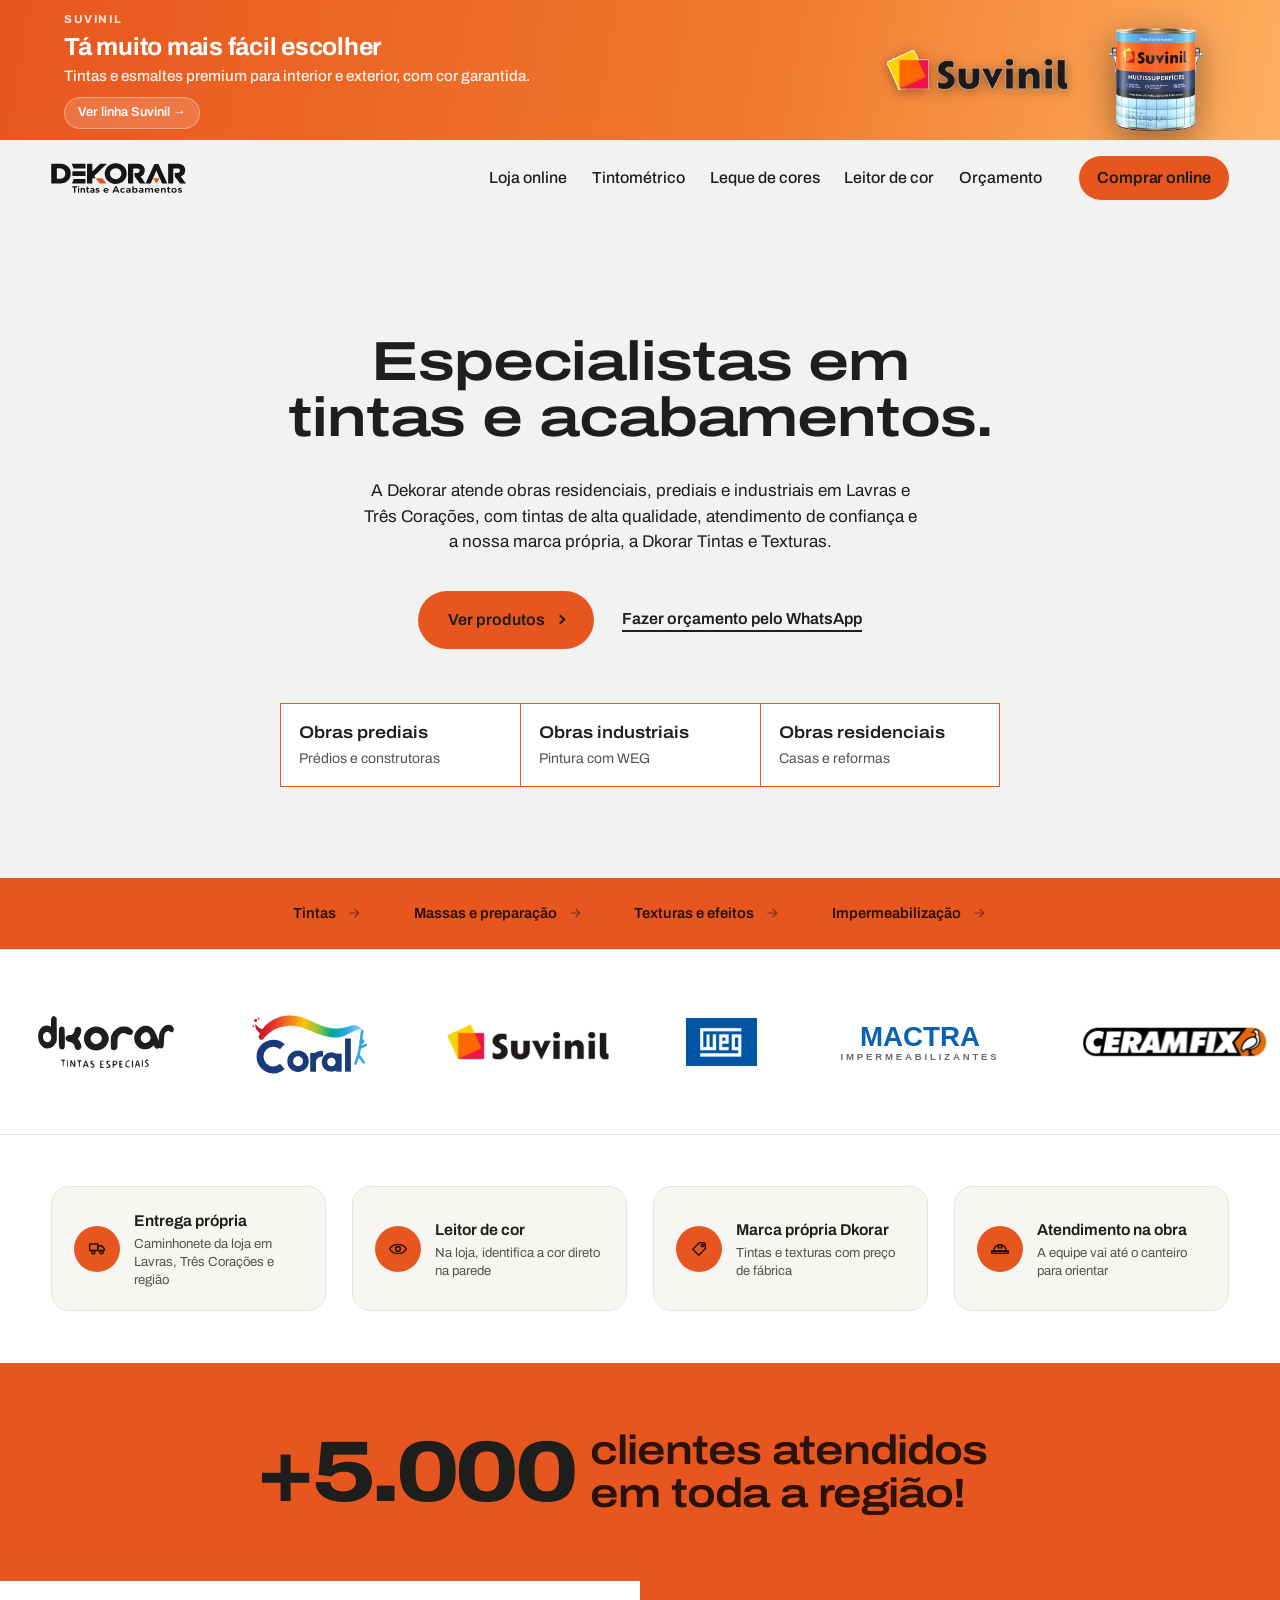
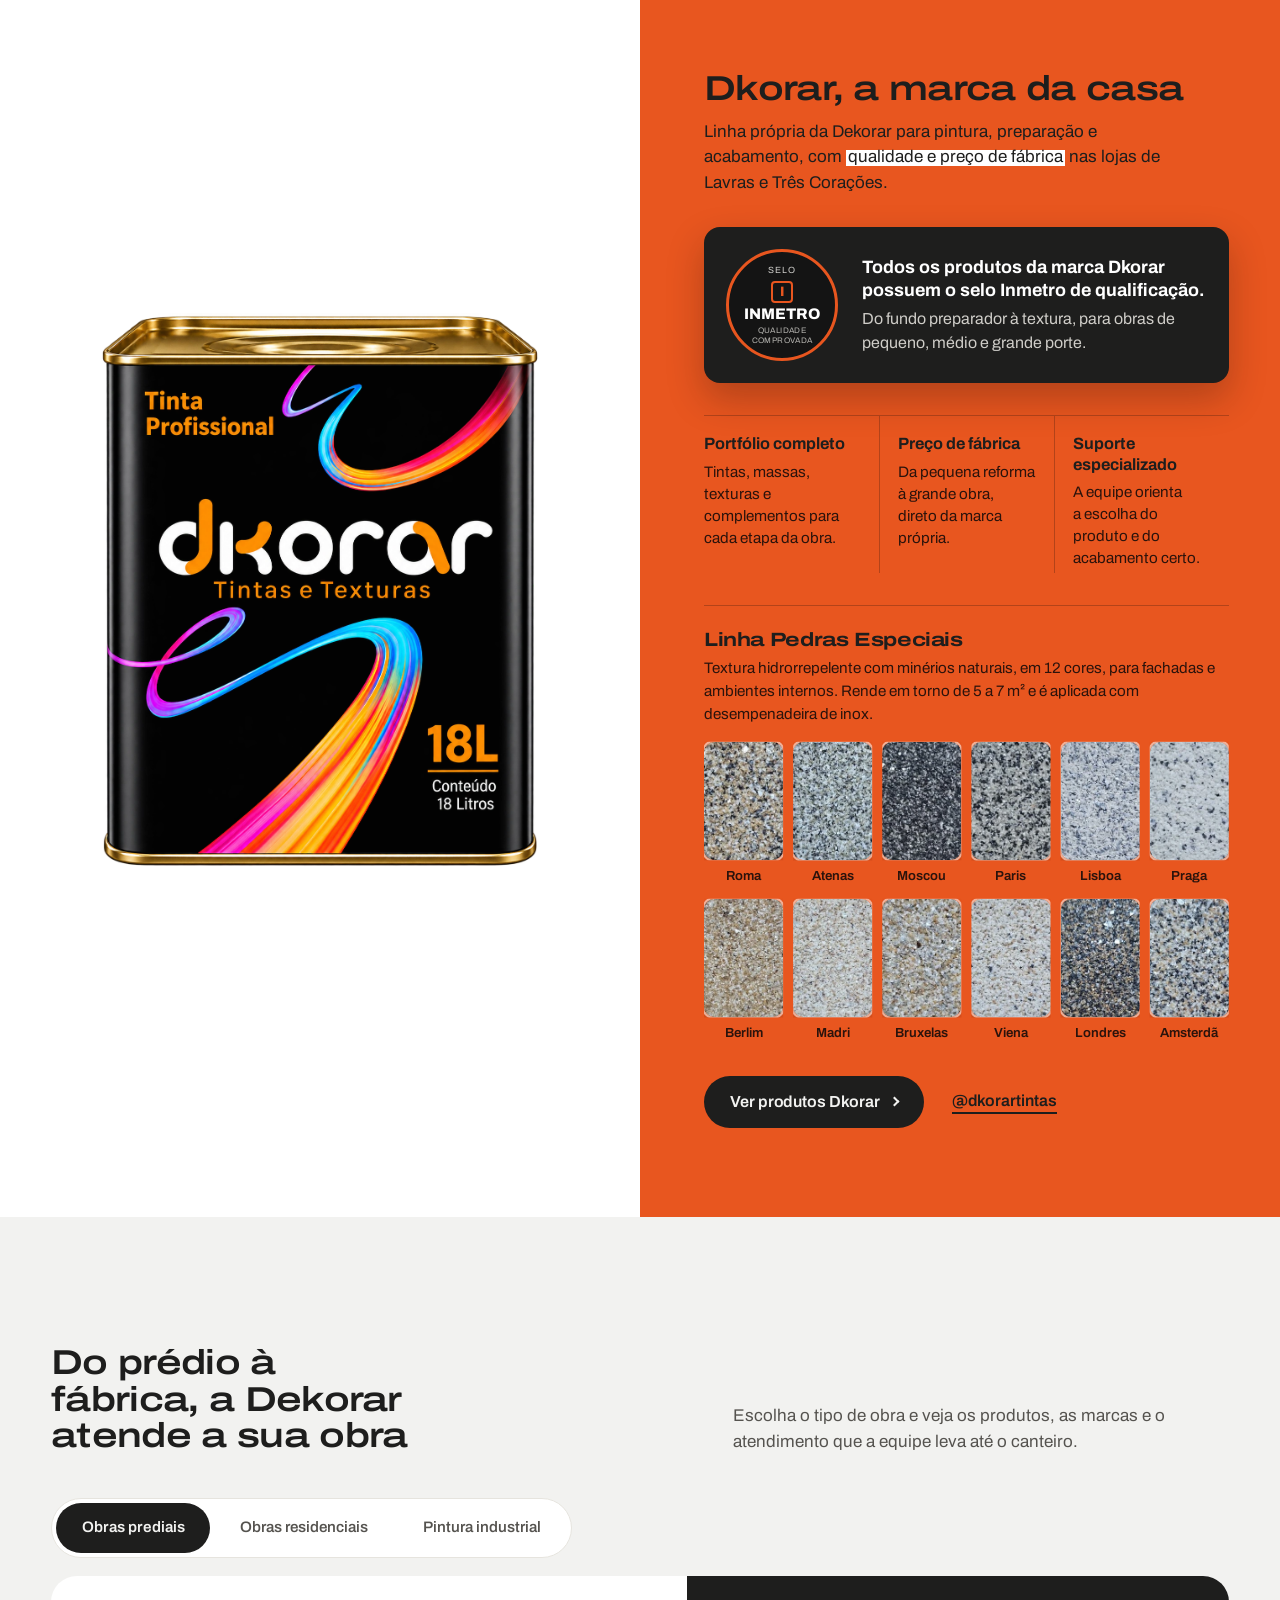
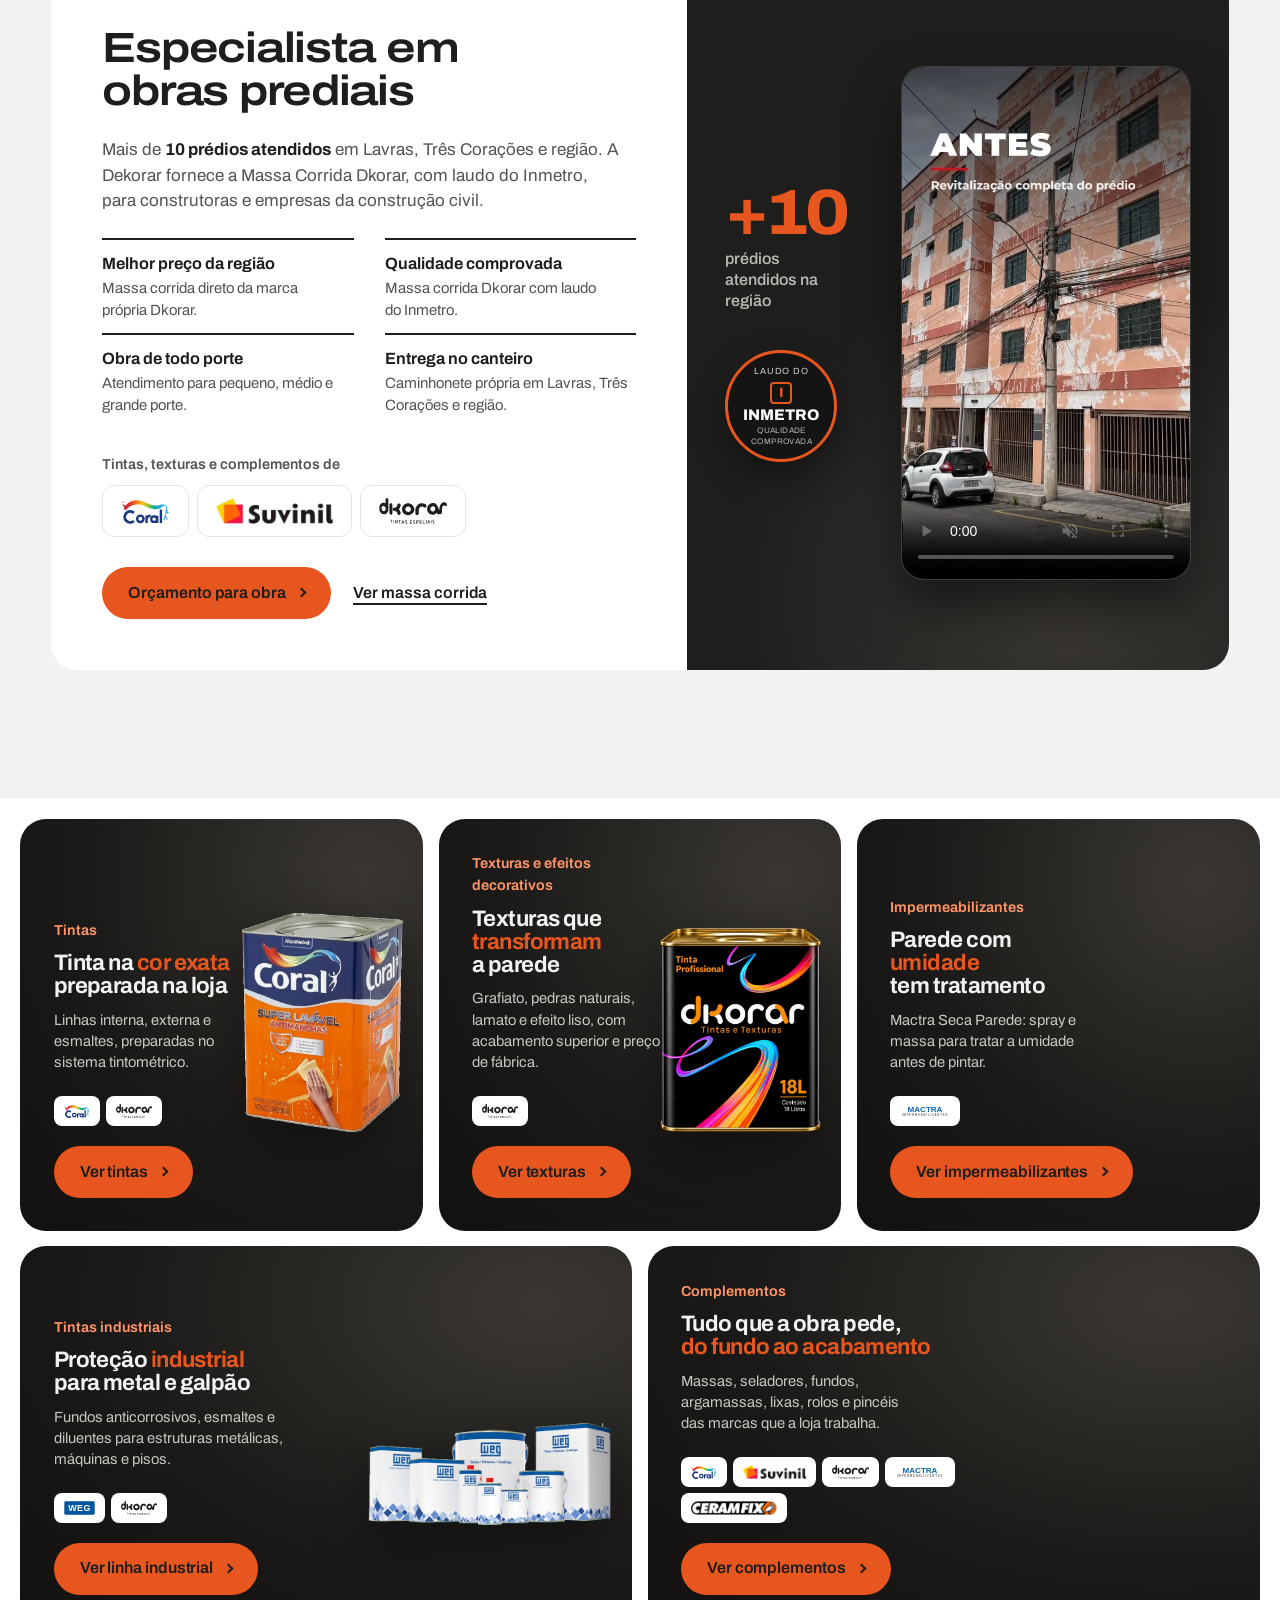
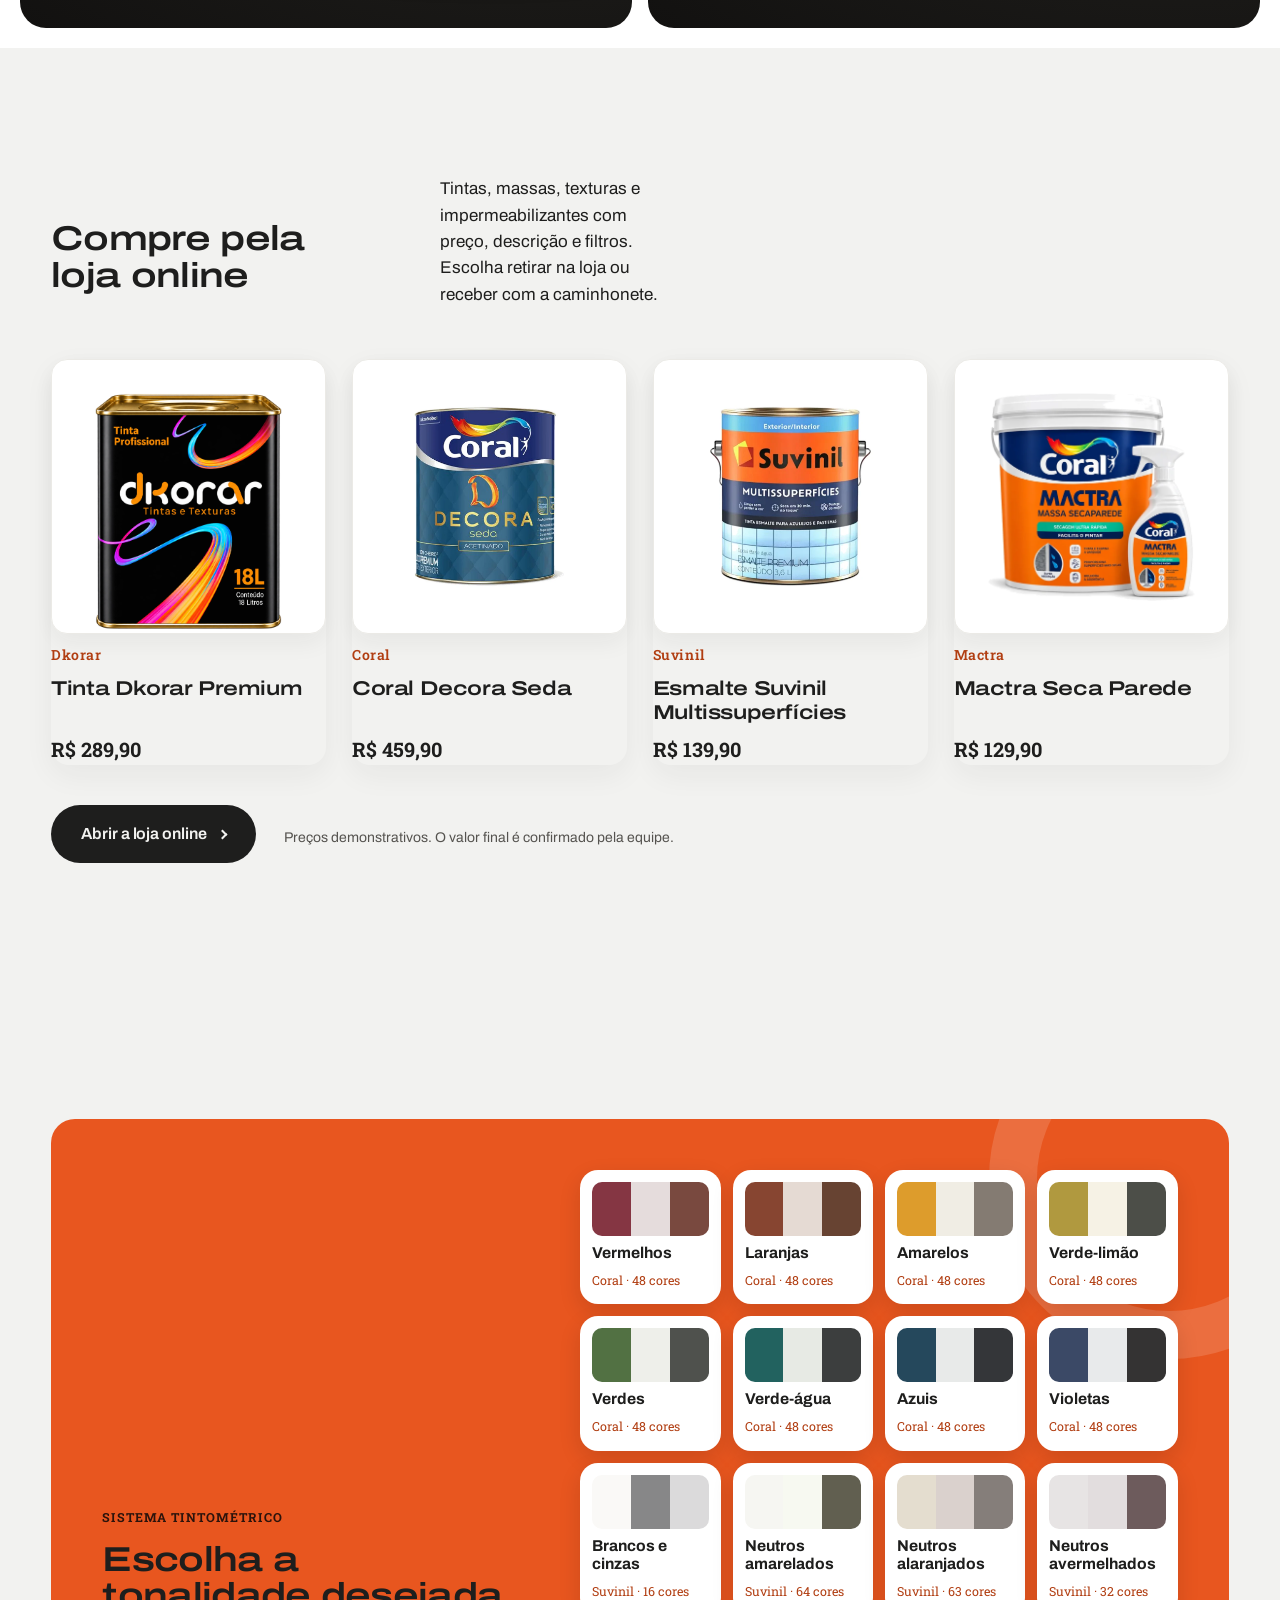
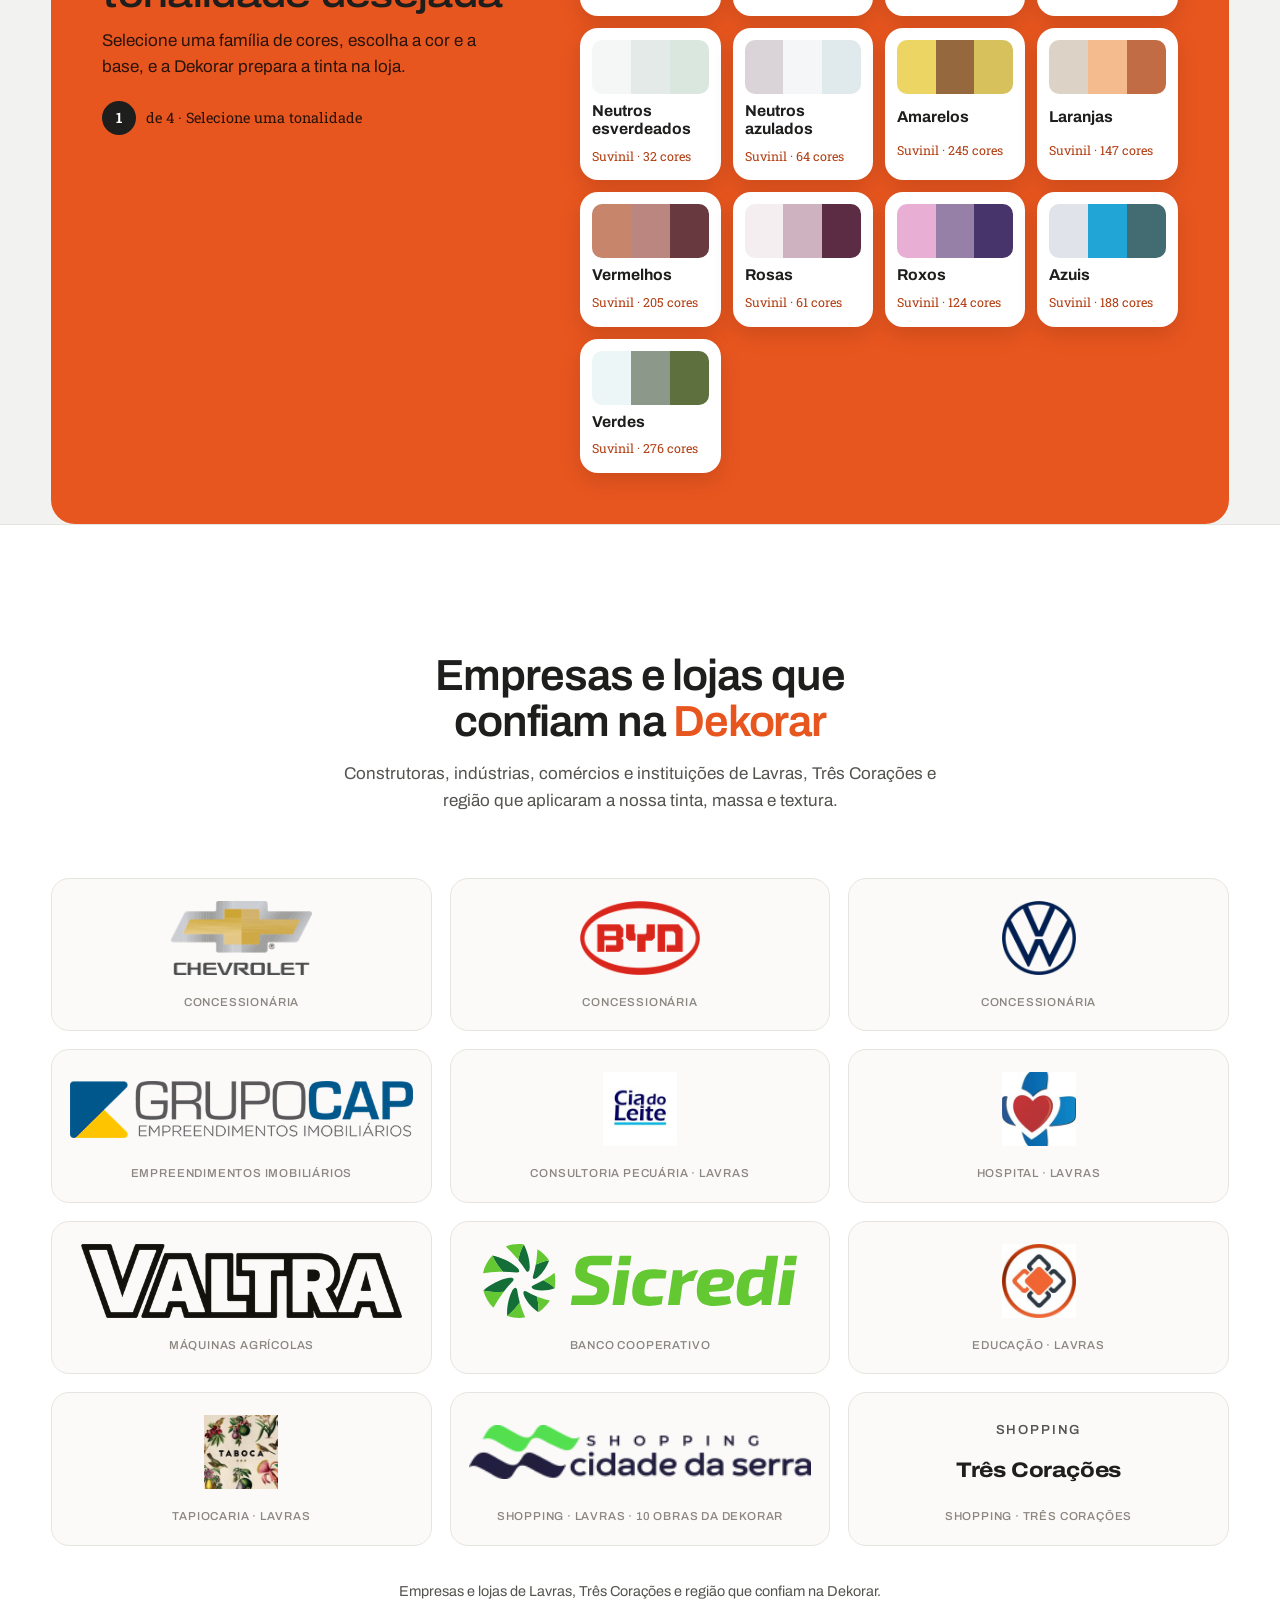
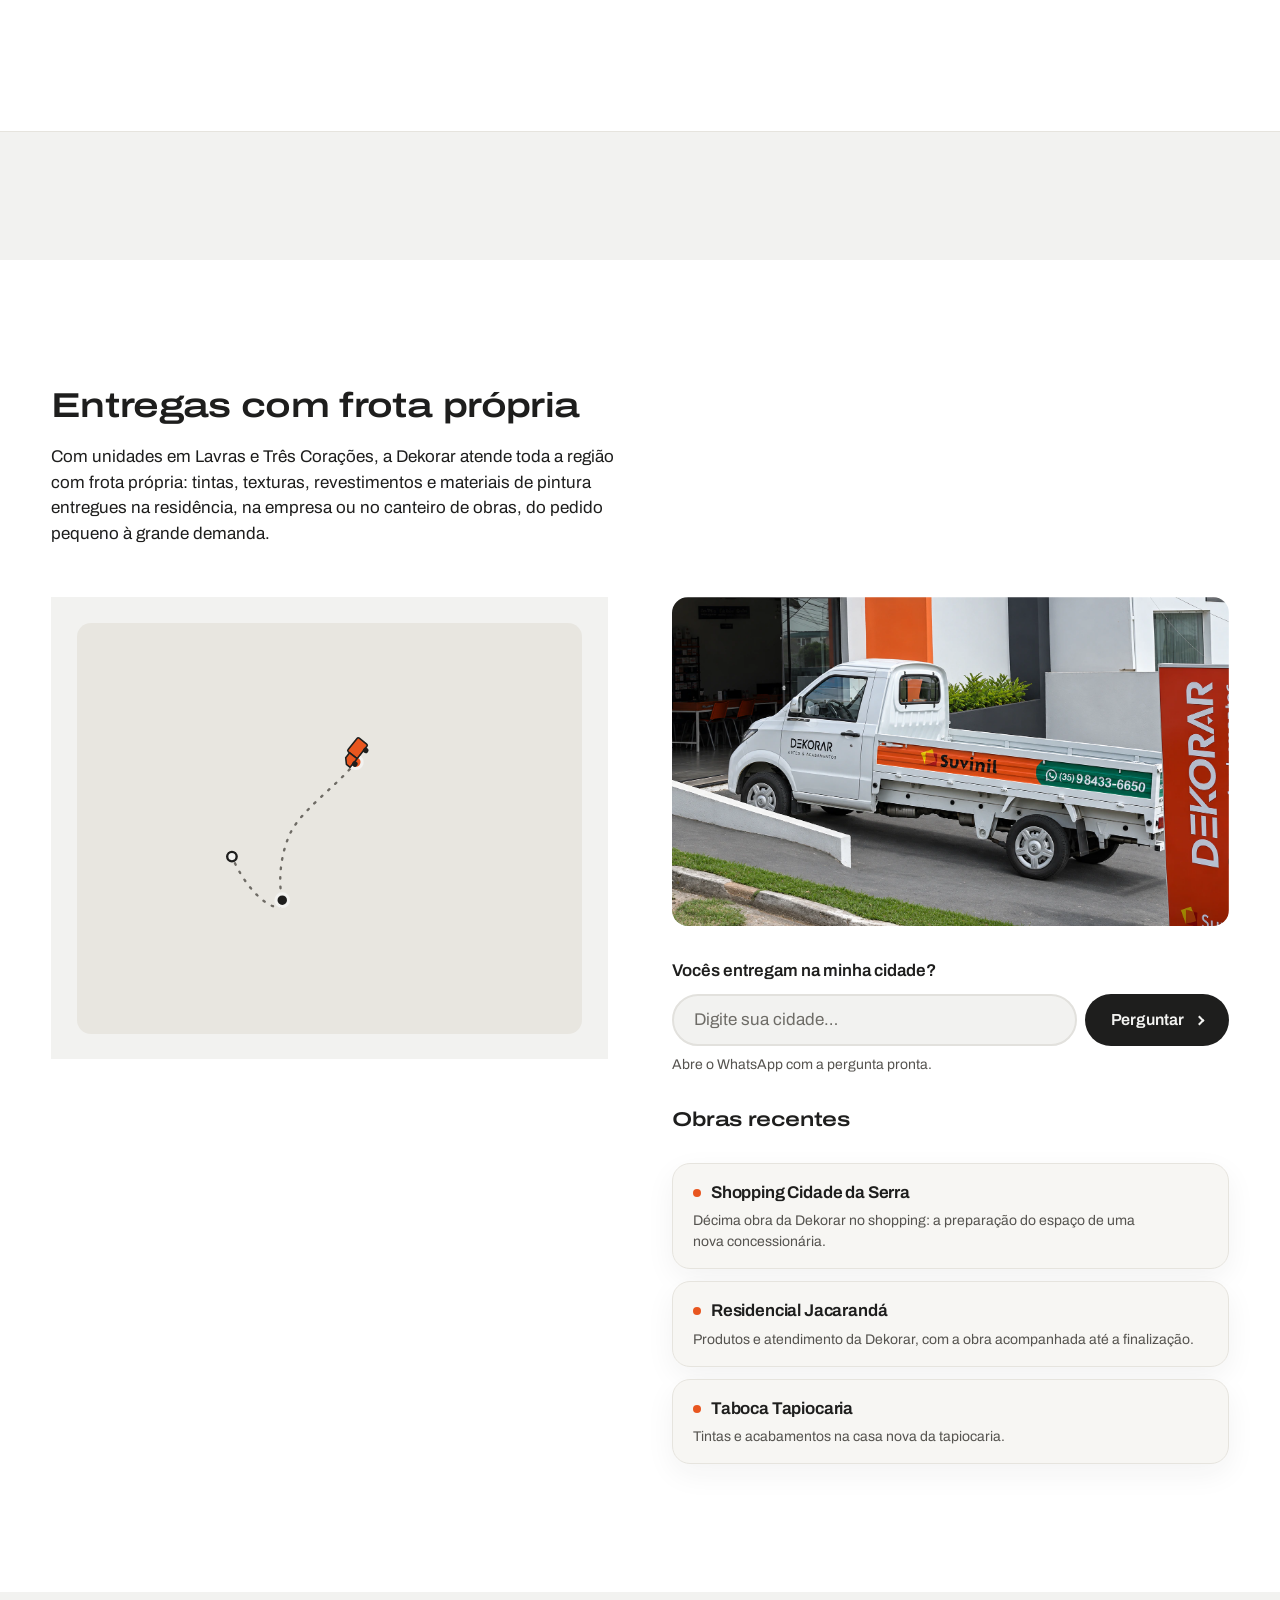
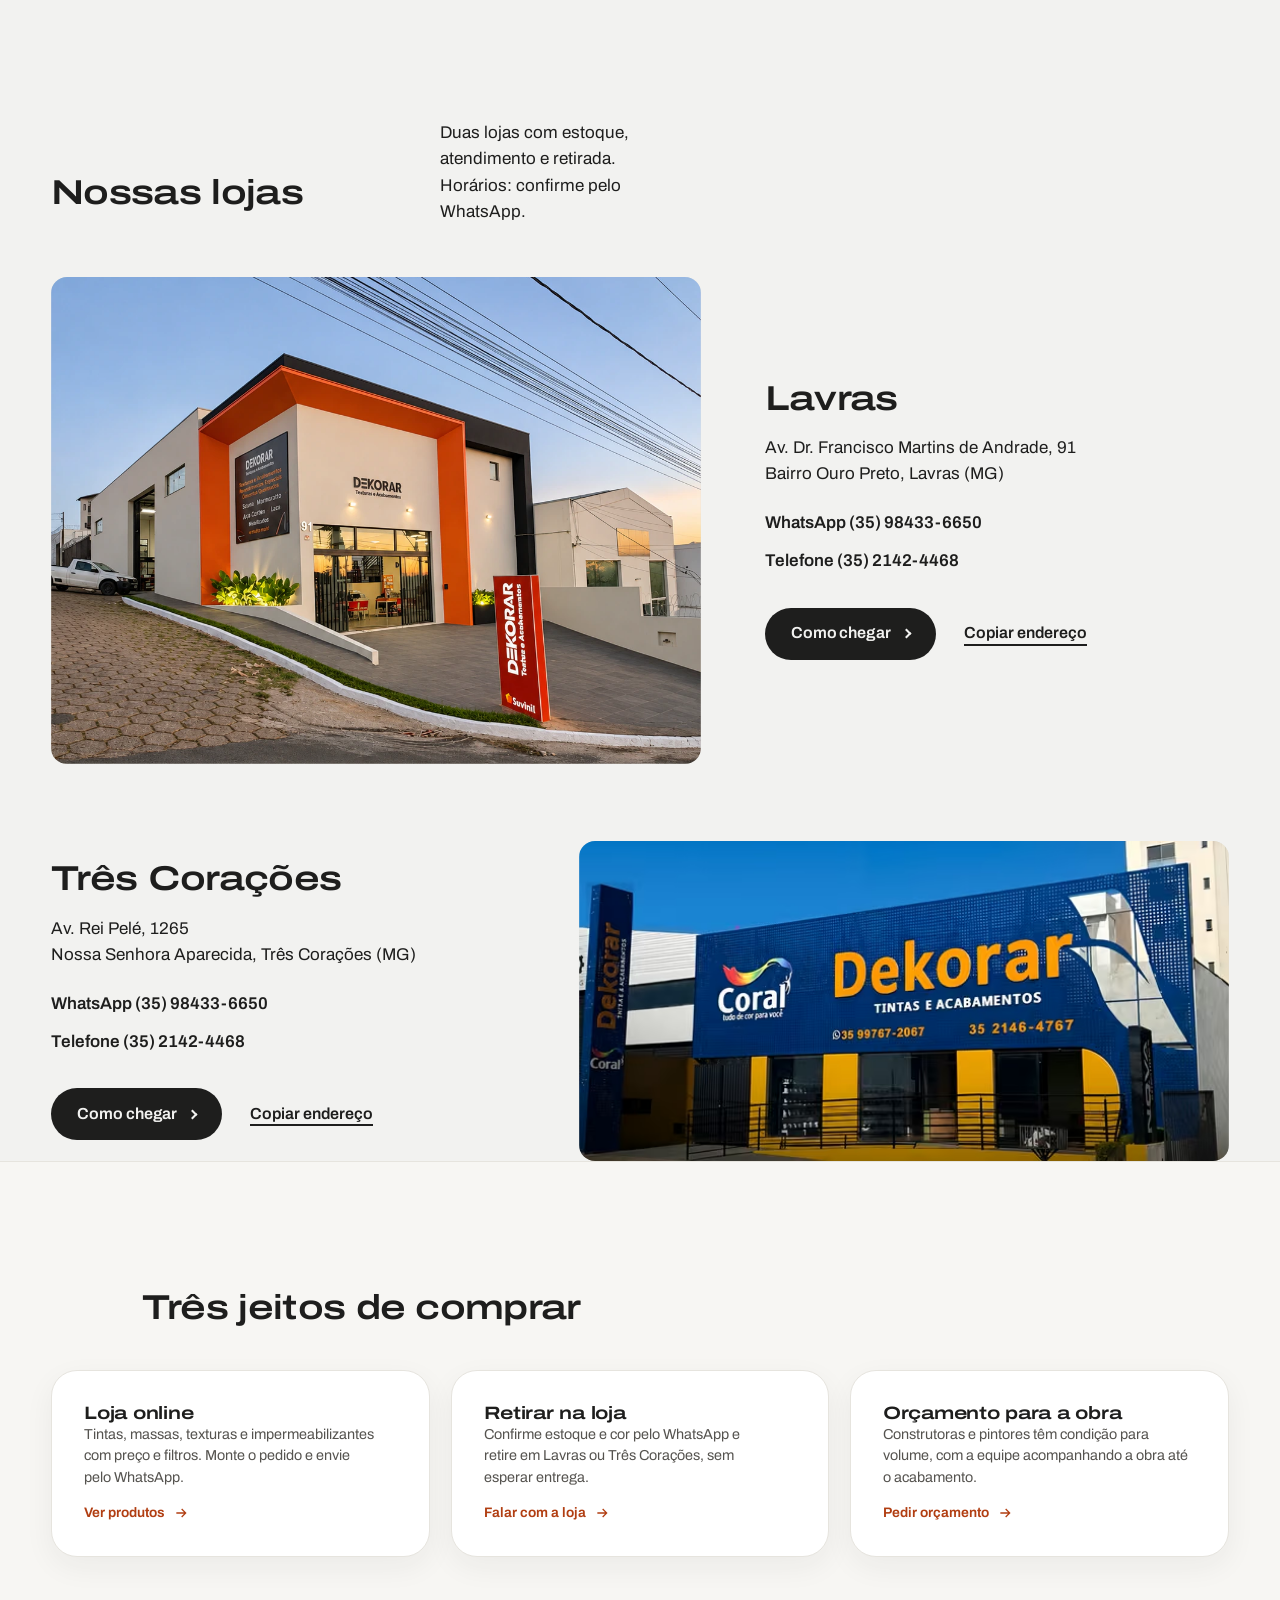
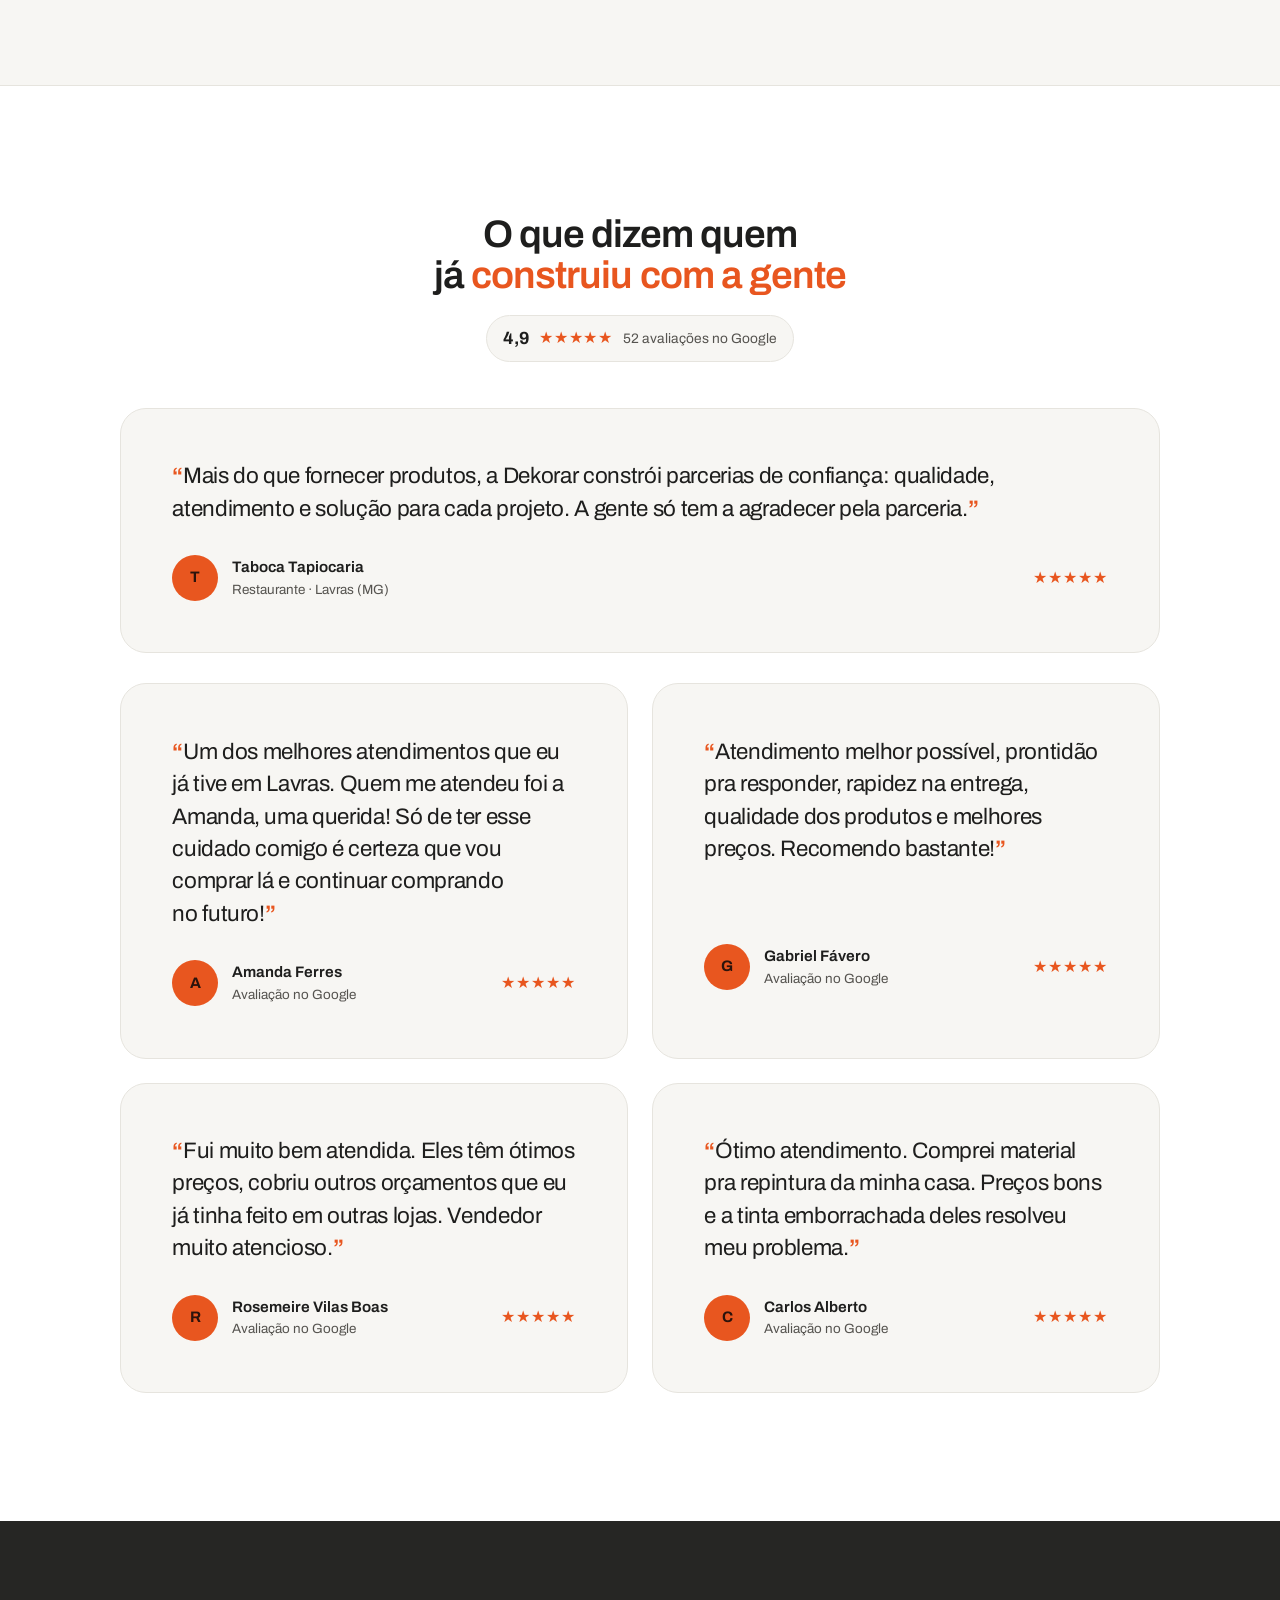
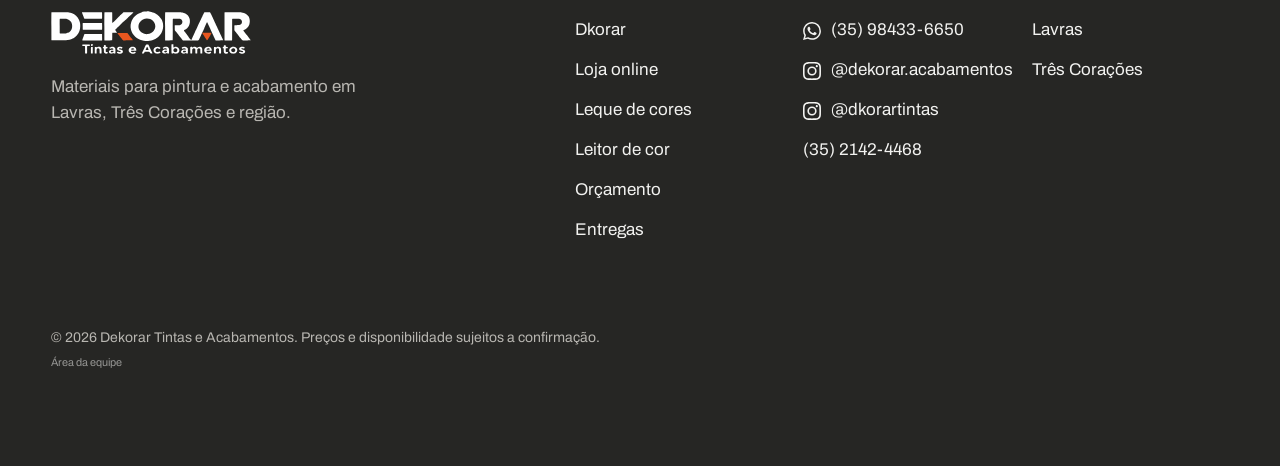
==== index.html @ 3575e0ef "Capa branca de novo e cards por categoria, com as marcas de cada uma A arte de fundo da capa sai, e " ====
<!doctype html>
<html lang="pt-BR" class="no-js">
<head>
  <meta charset="utf-8">
  <meta name="viewport" content="width=device-width, initial-scale=1, viewport-fit=cover">
  <meta name="theme-color" content="#f2f2f0">
  <title>Dekorar Tintas e Acabamentos | Lavras e Três Corações</title>
  <meta name="description" content="Tintas Coral, Suvinil, WEG, Mactra e a linha própria Dkorar em Lavras e Três Corações (MG). Obras prediais, residenciais e pintura industrial, com entrega na obra e orçamento pelo WhatsApp.">
  <link rel="canonical" href="https://duduwwl.github.io/dekorar-tintas-acabamentos/">
  <meta property="og:type" content="website">
  <meta property="og:locale" content="pt_BR">
  <meta property="og:title" content="Dekorar Tintas e Acabamentos">
  <meta property="og:description" content="Dê mais cores aos seus projetos. Lojas em Lavras e Três Corações, marca própria Dkorar e entrega na obra.">
  <meta property="og:image" content="https://duduwwl.github.io/dekorar-tintas-acabamentos/assets/img/fachada-entrega-md.jpg">
  <link rel="icon" href="assets/img/favicon.svg" type="image/svg+xml">
  <link rel="icon" href="assets/img/favicon-32.png" sizes="32x32" type="image/png">
  <link rel="apple-touch-icon" href="assets/img/apple-touch-icon.png">
  <link rel="preload" href="assets/fonts/archivo-latin-wdth-normal.woff2" as="font" type="font/woff2" crossorigin>
  <link rel="stylesheet" href="assets/home.css?v=20">
  <link rel="stylesheet" href="assets/referencia-2026.css?v=31">
  <link rel="stylesheet" href="assets/mobile.css?v=1" media="(max-width: 767px)">
  <script>(function(d){d.classList.replace("no-js","js");if(!matchMedia("(prefers-reduced-motion: reduce)").matches)d.classList.add("motion");setTimeout(function(){if(!window.Motion)d.classList.remove("motion")},3000)})(document.documentElement)</script>
  <script type="application/ld+json">
  {"@context":"https://schema.org","@type":"Organization","name":"Dekorar Tintas e Acabamentos","url":"https://duduwwl.github.io/dekorar-tintas-acabamentos/","logo":"https://duduwwl.github.io/dekorar-tintas-acabamentos/assets/img/icon-512.png","sameAs":["https://www.instagram.com/dekorar.acabamentos/","https://www.instagram.com/dkorartintas/"],"telephone":"+55 35 98433-6650",
   "department":[
    {"@type":"HardwareStore","name":"Dekorar Lavras","telephone":"+55 35 98433-6650","address":{"@type":"PostalAddress","streetAddress":"Av. Dr. Francisco Martins de Andrade, 91, Ouro Preto","addressLocality":"Lavras","addressRegion":"MG","addressCountry":"BR"}},
    {"@type":"HardwareStore","name":"Dekorar Três Corações","telephone":"+55 35 98433-6650","address":{"@type":"PostalAddress","streetAddress":"Av. Rei Pelé, 1265, Nossa Senhora Aparecida","addressLocality":"Três Corações","addressRegion":"MG","addressCountry":"BR"}}
   ]}
  </script>
</head>
<body>
  <a class="skip-link" href="#conteudo">Ir para o conteúdo</a>
  <div class="progress" aria-hidden="true"><span data-progress></span></div>

  <!-- Carrossel de marcas no topo -->
  <section class="ad-rail" aria-label="Marcas parceiras">
    <div class="ad-track">
      <a class="ad-slide ad-suvinil" href="produtos.html?busca=Suvinil">
        <div class="ad-copy"><span class="ad-eyebrow">Suvinil</span><p class="ad-kicker">Tá muito mais fácil escolher</p><p class="ad-sub">Tintas e esmaltes premium para interior e exterior, com cor garantida.</p><span class="ad-cta">Ver linha Suvinil →</span></div>
        <div class="ad-media"><img class="ad-logo" src="assets/img/ad-logo-suvinil.png" alt="Suvinil" loading="lazy" decoding="async"><img class="ad-pack" src="assets/img/ad-can-suvinil.png" alt="" aria-hidden="true" loading="lazy" decoding="async"></div>
      </a>
      <a class="ad-slide ad-coral" href="produtos.html?busca=Coral">
        <div class="ad-copy"><span class="ad-eyebrow">Coral</span><p class="ad-kicker">A cor que dura como no primeiro dia</p><p class="ad-sub">Super lavável, antimanchas e alto rendimento para paredes internas.</p><span class="ad-cta">Ver linha Coral →</span></div>
        <div class="ad-media"><img class="ad-logo" src="assets/img/brand-coral.svg" alt="Coral" loading="lazy" decoding="async"><img class="ad-pack" src="assets/img/ad-can-coral-premium.webp" alt="" aria-hidden="true" loading="lazy" decoding="async"></div>
      </a>
      <a class="ad-slide ad-dkorar" href="#dkorar">
        <div class="ad-copy"><span class="ad-eyebrow">Dkorar · marca da casa</span><p class="ad-kicker">A cor certa, preparada na loja</p><p class="ad-sub">Linha própria da Dekorar: qualidade pelo melhor preço, com leitor de cor.</p><span class="ad-cta">Conhecer a Dkorar →</span></div>
        <div class="ad-media"><img class="ad-logo" src="assets/img/brand-dkorar.svg" alt="Dkorar" loading="lazy" decoding="async"><img class="ad-pack" src="assets/img/dkorar-lata-cutout.webp" width="1157" height="1360" alt="" aria-hidden="true" loading="lazy" decoding="async"></div>
      </a>
      <a class="ad-slide ad-pedras" href="#dkorar-pedras">
        <div class="ad-copy"><span class="ad-eyebrow">Dkorar · Pedras Especiais</span><p class="ad-kicker">Pedras naturais em 12 cores</p><p class="ad-sub">Textura hidrorrepelente para fachadas e ambientes, com acabamento de pedra.</p><span class="ad-cta">Ver as 12 cores →</span></div>
        <div class="ad-media"><span class="ad-chips" aria-hidden="true"><img src="assets/img/pedras/sw-roma.webp" alt="" loading="lazy" decoding="async"><img src="assets/img/pedras/sw-moscou.webp" alt="" loading="lazy" decoding="async"><img src="assets/img/pedras/sw-praga.webp" alt="" loading="lazy" decoding="async"><img src="assets/img/pedras/sw-berlim.webp" alt="" loading="lazy" decoding="async"><img src="assets/img/pedras/sw-londres.webp" alt="" loading="lazy" decoding="async"><img src="assets/img/pedras/sw-madri.webp" alt="" loading="lazy" decoding="async"></span></div>
      </a>
      <a class="ad-slide ad-weg" href="#industrial">
        <div class="ad-copy"><span class="ad-eyebrow">WEG · pintura industrial</span><p class="ad-kicker">Proteção de alto desempenho para a indústria</p><p class="ad-sub">Tintas WEG para estruturas metálicas, máquinas, pisos e galpões.</p><span class="ad-cta">Ver pintura industrial →</span></div>
        <div class="ad-media"><img class="ad-logo ad-logo-box" src="assets/img/brand-weg.webp" width="400" height="272" alt="WEG" loading="lazy" decoding="async"><img class="ad-pack ad-pack-weg" src="assets/img/weg-linha-recorte.webp" width="614" height="272" alt="" aria-hidden="true" loading="lazy" decoding="async"></div>
      </a>
    </div>
  </section>

  <header class="site-header" data-header>
    <div class="bar">
      <a class="brand" href="#inicio" aria-label="Dekorar Tintas e Acabamentos, início">
        <img src="assets/img/logo-dekorar-dark.svg" width="576" height="126" alt="Dekorar Tintas e Acabamentos">
      </a>
      <nav class="nav" id="menu" aria-label="Navegação principal">
        <ul class="nav-list">
          <li><a href="produtos.html">Loja online</a></li>
          <li><a href="tintometrico.html">Tintométrico</a></li>
          <li><a href="leque-de-cores.html">Leque de cores</a></li>
          <li><a href="leitor-de-cor.html">Leitor de cor</a></li>
          <li><a href="orcamento.html">Orçamento</a></li>
        </ul>
        <div class="nav-extra">
          <a class="btn btn-orange" href="produtos.html">Comprar online</a>
          <a href="tel:+5535984336650">(35) 98433-6650</a>
          <a href="https://www.instagram.com/dekorar.acabamentos/" target="_blank" rel="noopener">Instagram da Dekorar</a>
        </div>
      </nav>
      <a class="btn btn-orange btn-sm header-cta" href="produtos.html">Comprar online</a>
      <button class="menu-toggle" type="button" aria-controls="menu" aria-expanded="false"><span>Menu</span></button>
    </div>
  </header>

  <main id="conteudo">

    <!-- Capa -->
    <section class="cover" id="inicio" aria-labelledby="cover-title">
      <div class="cover-page">
        <div class="cover-copy">
          <h1 id="cover-title" class="display" data-text-effect>Especialistas em tintas e acabamentos.</h1>
          <p class="lead" data-fade>A Dekorar atende obras residenciais, prediais e industriais em Lavras e Três Corações, com tintas de alta qualidade, atendimento de confiança e a nossa marca própria, a Dkorar Tintas e Texturas.</p>
          <div class="actions" data-fade>
            <a class="btn btn-orange btn-lg" href="produtos.html">Ver produtos</a>
            <a class="text-link" href="https://wa.me/5535984336650?text=Ol%C3%A1%2C%20vim%20pelo%20site%20da%20Dekorar%20e%20quero%20um%20or%C3%A7amento." target="_blank" rel="noopener">Fazer orçamento pelo WhatsApp</a>
          </div>
        </div>
        <ul class="cover-index" data-fade aria-label="Destaques">
          <li><a href="#obras"><strong>Obras prediais</strong><span>Prédios e construtoras</span></a></li>
          <li><a href="#industrial"><strong>Obras industriais</strong><span>Pintura com WEG</span></a></li>
          <li><a href="#residencial"><strong>Obras residenciais</strong><span>Casas e reformas</span></a></li>
        </ul>
      </div>
    </section>


    <!-- Faixa de categorias -->
    <nav class="cat-rail" aria-label="Categorias de produtos">
      <ul class="cat-rail-track"><li><a href="produtos.html?cat=Tintas"><span>Tintas</span><svg viewBox="0 0 24 24" aria-hidden="true"><path d="M5 12h13m-5-6 6 6-6 6"/></svg></a></li><li><a href="produtos.html?cat=Massas%20e%20prepara%C3%A7%C3%A3o"><span>Massas e preparação</span><svg viewBox="0 0 24 24" aria-hidden="true"><path d="M5 12h13m-5-6 6 6-6 6"/></svg></a></li><li><a href="produtos.html?cat=Texturas%20e%20efeitos"><span>Texturas e efeitos</span><svg viewBox="0 0 24 24" aria-hidden="true"><path d="M5 12h13m-5-6 6 6-6 6"/></svg></a></li><li><a href="produtos.html?cat=Impermeabiliza%C3%A7%C3%A3o"><span>Impermeabilização</span><svg viewBox="0 0 24 24" aria-hidden="true"><path d="M5 12h13m-5-6 6 6-6 6"/></svg></a></li></ul>
    </nav>

    <!-- Marcas em faixa contínua -->
    <section class="brands" aria-label="Marcas na loja">
      <div class="slider" data-slider>
        <ul class="slider-track logos" translate="no">
          <li><img src="assets/img/brand-dkorar.svg" alt="Dkorar" width="313" height="120" style="height:52px" loading="lazy" decoding="async"></li><li><img src="assets/img/brand-coral.svg" alt="Coral" width="410" height="220" style="height:64px" loading="lazy" decoding="async"></li><li><img src="assets/img/brand-suvinil.webp" alt="Suvinil" width="542" height="120" style="height:36px" loading="lazy" decoding="async"></li><li><img src="assets/img/brand-weg.webp" alt="WEG" width="400" height="272" style="height:48px" loading="lazy" decoding="async"></li><li><img src="assets/img/brand-mactra.svg" alt="Mactra impermeabilizantes" width="360" height="100" style="height:48px" loading="lazy" decoding="async"></li><li><img src="assets/img/brand-ceramfix.webp" alt="Ceramfix" width="737" height="120" style="height:30px" loading="lazy" decoding="async"></li>
        </ul>
      </div>
    </section>

    <!-- Selos de benefício -->
    <section class="selos" aria-label="Por que comprar na Dekorar">
      <ul class="selos-inner" data-stagger>
        <li class="selo">
          <span class="selo-ic" aria-hidden="true"><svg viewBox="0 0 24 24"><g transform="translate(1 -0.4)"><path d="M3 7h9v7H3z"/><path d="M12 9h4l3 3v2h-7z"/><circle cx="7" cy="16" r="1.8"/><circle cx="16" cy="16" r="1.8"/></g></svg></span>
          <div><strong>Entrega própria</strong><span>Caminhonete da loja em Lavras, Três Corações e região</span></div>
        </li>
        <li class="selo">
          <span class="selo-ic" aria-hidden="true"><svg viewBox="0 0 24 24"><path d="M3 12c2-4 5.5-5 9-5s7 1 9 5c-2 4-5.5 5-9 5s-7-1-9-5z"/><circle cx="12" cy="12" r="2.6"/></svg></span>
          <div><strong>Leitor de cor</strong><span>Na loja, identifica a cor direto na parede</span></div>
        </li>
        <li class="selo">
          <span class="selo-ic" aria-hidden="true"><svg viewBox="0 0 24 24"><g transform="translate(0.75 0.25)"><path d="M4.5 12l7-7h5a1.5 1.5 0 0 1 1.5 1.5v5l-7 7z"/><circle cx="15" cy="8" r="1.3"/></g></svg></span>
          <div><strong>Marca própria Dkorar</strong><span>Tintas e texturas com preço de fábrica</span></div>
        </li>
        <li class="selo">
          <span class="selo-ic" aria-hidden="true"><svg viewBox="0 0 24 24"><g transform="translate(0 0.3)"><path d="M5 14a7 7 0 0 1 14 0z"/><path d="M3 14h18v2.4H3z"/><path d="M10 7.5h4v2.8h-4z"/></g></svg></span>
          <div><strong>Atendimento na obra</strong><span>A equipe vai até o canteiro para orientar</span></div>
        </li>
      </ul>
    </section>

    <!-- Números da operação -->
    <section class="numeros" aria-labelledby="numeros-title">
      <div class="numeros-inner">
        <h2 id="numeros-title" class="numeros-line"><strong class="numeros-count" data-count-to="5000" data-count-prefix="+">+5.000</strong> <span>clientes atendidos em toda a região!</span></h2>
      </div>
    </section>

    <!-- Dkorar -->
    <section class="dkorar" id="dkorar" aria-labelledby="dkorar-title">
      <figure class="dkorar-plate">
        <img class="plate-img dkorar-product" src="assets/img/dkorar-lata-18l.webp" width="1157" height="1360" alt="Lata profissional de 18 litros da Dkorar Tintas e Texturas, preta com faixas coloridas" loading="lazy" decoding="async">
      </figure>
      <div class="dkorar-page">
        <div class="dk-heading" data-reveal>
          <h2 id="dkorar-title" class="h2">Dkorar, a marca da casa</h2>
          <p class="lead">Linha própria da Dekorar para pintura, preparação e acabamento, com <mark class="hl" data-highlight>qualidade e preço de fábrica</mark> nas lojas de Lavras e Três Corações.</p>
        </div>
        <div class="dk-inmetro" data-reveal>
          <span class="inmetro-seal" role="img" aria-label="Selo Inmetro: qualidade comprovada">
            <span class="seal-top">Selo</span><span class="seal-mark" aria-hidden="true">I</span><strong>INMETRO</strong><span class="seal-bot">Qualidade<br>comprovada</span>
          </span>
          <p><strong>Todos os produtos da marca Dkorar possuem o selo Inmetro de qualificação.</strong> Do fundo preparador à textura, para obras de pequeno, médio e grande porte.</p>
        </div>
        <dl class="dk-benefits" data-reveal>
          <div><dt>Portfólio completo</dt><dd>Tintas, massas, texturas e complementos para cada etapa da obra.</dd></div>
          <div><dt>Preço de fábrica</dt><dd>Da pequena reforma à grande obra, direto da marca própria.</dd></div>
          <div><dt>Suporte especializado</dt><dd>A equipe orienta a escolha do produto e do acabamento certo.</dd></div>
        </dl>
        <div class="dk-pedras" id="dkorar-pedras" data-reveal>
          <div class="dk-pedras-head">
            <h3>Linha Pedras Especiais</h3>
            <p>Textura hidrorrepelente com minérios naturais, em 12 cores, para fachadas e ambientes internos. Rende em torno de 5 a 7 m² e é aplicada com desempenadeira de inox.</p>
          </div>
          <ul class="dk-pedras-cores">
            <li><a href="produtos.html?busca=Pedras%20Especiais%20Roma"><img src="assets/img/pedras/sw-roma.webp" width="176" height="386" alt="" loading="lazy" decoding="async"><span>Roma</span></a></li>
            <li><a href="produtos.html?busca=Pedras%20Especiais%20Atenas"><img src="assets/img/pedras/sw-atenas.webp" width="176" height="386" alt="" loading="lazy" decoding="async"><span>Atenas</span></a></li>
            <li><a href="produtos.html?busca=Pedras%20Especiais%20Moscou"><img src="assets/img/pedras/sw-moscou.webp" width="176" height="386" alt="" loading="lazy" decoding="async"><span>Moscou</span></a></li>
            <li><a href="produtos.html?busca=Pedras%20Especiais%20Paris"><img src="assets/img/pedras/sw-paris.webp" width="176" height="386" alt="" loading="lazy" decoding="async"><span>Paris</span></a></li>
            <li><a href="produtos.html?busca=Pedras%20Especiais%20Lisboa"><img src="assets/img/pedras/sw-lisboa.webp" width="176" height="386" alt="" loading="lazy" decoding="async"><span>Lisboa</span></a></li>
            <li><a href="produtos.html?busca=Pedras%20Especiais%20Praga"><img src="assets/img/pedras/sw-praga.webp" width="176" height="386" alt="" loading="lazy" decoding="async"><span>Praga</span></a></li>
            <li><a href="produtos.html?busca=Pedras%20Especiais%20Berlim"><img src="assets/img/pedras/sw-berlim.webp" width="176" height="386" alt="" loading="lazy" decoding="async"><span>Berlim</span></a></li>
            <li><a href="produtos.html?busca=Pedras%20Especiais%20Madri"><img src="assets/img/pedras/sw-madri.webp" width="176" height="386" alt="" loading="lazy" decoding="async"><span>Madri</span></a></li>
            <li><a href="produtos.html?busca=Pedras%20Especiais%20Bruxelas"><img src="assets/img/pedras/sw-bruxelas.webp" width="176" height="386" alt="" loading="lazy" decoding="async"><span>Bruxelas</span></a></li>
            <li><a href="produtos.html?busca=Pedras%20Especiais%20Viena"><img src="assets/img/pedras/sw-viena.webp" width="176" height="386" alt="" loading="lazy" decoding="async"><span>Viena</span></a></li>
            <li><a href="produtos.html?busca=Pedras%20Especiais%20Londres"><img src="assets/img/pedras/sw-londres.webp" width="176" height="386" alt="" loading="lazy" decoding="async"><span>Londres</span></a></li>
            <li><a href="produtos.html?busca=Pedras%20Especiais%20Amsterd%C3%A3"><img src="assets/img/pedras/sw-amsterda.webp" width="176" height="386" alt="" loading="lazy" decoding="async"><span>Amsterdã</span></a></li>
          </ul>
        </div>
        <div class="actions" data-reveal>
          <a class="btn btn-ink" href="produtos.html?busca=Dkorar">Ver produtos Dkorar</a>
          <a class="text-link" href="https://www.instagram.com/dkorartintas/" target="_blank" rel="noopener">@dkorartintas</a>
        </div>
      </div>
    </section>

    <!-- Especialidades: obras prediais, residenciais e pintura industrial (abas) -->
    <section class="servicos" id="especialidades" aria-labelledby="servicos-title">
      <div class="servicos-inner">
        <header class="servicos-head" data-reveal>
          <h2 id="servicos-title" class="h2">Do prédio à fábrica, a Dekorar atende a sua obra</h2>
          <p class="lead">Escolha o tipo de obra e veja os produtos, as marcas e o atendimento que a equipe leva até o canteiro.</p>
        </header>

        <div class="tabs servicos-tabs" role="tablist" aria-label="Tipo de obra" data-tabs data-servicos>
          <span class="tabs-bg" aria-hidden="true"></span>
          <button type="button" role="tab" id="tab-obras" aria-controls="obras" aria-selected="true">Obras prediais</button>
          <button type="button" role="tab" id="tab-residencial" aria-controls="residencial" aria-selected="false" tabindex="-1">Obras residenciais</button>
          <button type="button" role="tab" id="tab-industrial" aria-controls="industrial" aria-selected="false" tabindex="-1">Pintura industrial</button>
        </div>

        <!-- Obras prediais -->
        <article class="servico servico-predial" id="obras" role="tabpanel" aria-labelledby="tab-obras" tabindex="-1">
          <div class="servico-copy">
            <h3 class="servico-title">Especialista em obras prediais</h3>
            <p class="servico-lead">Mais de <strong>10 prédios atendidos</strong> em Lavras, Três Corações e região. A Dekorar fornece a Massa Corrida Dkorar, com laudo do Inmetro, para construtoras e empresas da construção civil.</p>
            <dl class="servico-feats">
              <div><dt>Melhor preço da região</dt><dd>Massa corrida direto da marca própria Dkorar.</dd></div>
              <div><dt>Qualidade comprovada</dt><dd>Massa corrida Dkorar com laudo do Inmetro.</dd></div>
              <div><dt>Obra de todo porte</dt><dd>Atendimento para pequeno, médio e grande porte.</dd></div>
              <div><dt>Entrega no canteiro</dt><dd>Caminhonete própria em Lavras, Três Corações e região.</dd></div>
            </dl>
            <div class="servico-marcas">
              <p>Tintas, texturas e complementos de</p>
              <ul>
                <li><img src="assets/img/brand-coral.svg" width="410" height="220" alt="Coral" loading="lazy" decoding="async"></li>
                <li><img src="assets/img/brand-suvinil.webp" width="542" height="120" alt="Suvinil" loading="lazy" decoding="async"></li>
                <li><img src="assets/img/brand-dkorar.svg" width="313" height="120" alt="Dkorar" loading="lazy" decoding="async"></li>
              </ul>
            </div>
            <div class="actions">
              <a class="btn btn-orange" href="https://wa.me/5535984336650?text=Ol%C3%A1%2C%20sou%20de%20uma%20construtora%20e%20quero%20or%C3%A7amento%20de%20massa%20corrida%20Dkorar%20para%20obra." target="_blank" rel="noopener">Orçamento para obra</a>
              <a class="text-link" href="produtos.html?busca=Massa">Ver massa corrida</a>
            </div>
          </div>
          <div class="servico-stage stage-video">
            <div class="stage-side" aria-hidden="true">
              <p class="stage-stat"><strong>+10</strong><span>prédios atendidos na região</span></p>
              <span class="inmetro-seal stage-seal"><span class="seal-top">Laudo do</span><span class="seal-mark">I</span><strong>INMETRO</strong><span class="seal-bot">Qualidade<br>comprovada</span></span>
            </div>
            <figure class="stage-clip">
              <video src="assets/video/antes-depois-predio.mp4" poster="assets/video/antes-depois-predio-poster.webp" width="720" height="1280" muted loop playsinline preload="none" aria-label="Antes e depois da revitalização da fachada de um prédio residencial pintado pela Dekorar" data-autoplay></video>
              <figcaption>Antes e depois: revitalização completa da fachada</figcaption>
            </figure>
          </div>
        </article>

        <!-- Obras residenciais -->
        <article class="servico servico-res" id="residencial" role="tabpanel" aria-labelledby="tab-residencial" tabindex="-1">
          <div class="servico-copy">
            <h3 class="servico-title">Especialista em obras residenciais</h3>
            <p class="servico-lead">Da reforma de um cômodo à casa nova: a Dekorar ajuda a escolher a cor, calcula a quantidade e entrega tudo na porta, com a equipe acompanhando até o acabamento.</p>
            <dl class="servico-feats">
              <div><dt>Cor certa na primeira demão</dt><dd>Leitor de cor e sistema tintométrico para acertar o tom.</dd></div>
              <div><dt>Interno, externo e fachada</dt><dd>Tintas laváveis, texturas, massas, seladores e impermeabilizantes.</dd></div>
              <div><dt>Orientação na obra</dt><dd>A equipe vai até a casa para indicar o produto de cada etapa.</dd></div>
              <div><dt>Leque completo</dt><dd>Mais de 1.900 cores Coral e Suvinil para escolher pelo site.</dd></div>
            </dl>
            <div class="servico-marcas">
              <p>Tintas, texturas e complementos de</p>
              <ul>
                <li><img src="assets/img/brand-coral.svg" width="410" height="220" alt="Coral" loading="lazy" decoding="async"></li>
                <li><img src="assets/img/brand-suvinil.webp" width="542" height="120" alt="Suvinil" loading="lazy" decoding="async"></li>
                <li><img src="assets/img/brand-dkorar.svg" width="313" height="120" alt="Dkorar" loading="lazy" decoding="async"></li>
              </ul>
            </div>
            <div class="actions">
              <a class="btn btn-orange" href="orcamento.html">Pedir orçamento</a>
              <a class="text-link" href="leque-de-cores.html">Escolher a cor no leque</a>
            </div>
          </div>
          <div class="servico-stage stage-video">
            <div class="stage-side" aria-hidden="true">
              <p class="stage-stat"><strong>+5.000</strong><span>clientes atendidos na região</span></p>
            </div>
            <figure class="stage-clip">
              <video src="assets/video/antes-depois-casa.mp4" poster="assets/video/antes-depois-casa-poster.webp" width="720" height="1280" muted loop playsinline preload="none" aria-label="Antes e depois de uma obra residencial atendida pela Dekorar" data-autoplay></video>
              <figcaption>Antes e depois: transformação de uma obra residencial</figcaption>
            </figure>
          </div>
        </article>

        <!-- Pintura industrial -->
        <article class="servico servico-ind" id="industrial" role="tabpanel" aria-labelledby="tab-industrial" tabindex="-1">
          <div class="servico-copy">
            <h3 class="servico-title">Especialista em pintura industrial</h3>
            <p class="servico-lead">Para indústrias, galpões e estruturas metálicas, a Dekorar trabalha com a linha industrial <strong>WEG</strong>: proteção anticorrosiva, acabamento resistente e orientação técnica para cada superfície.</p>
            <dl class="servico-feats">
              <div><dt>Estruturas metálicas</dt><dd>Fundos anticorrosivos e acabamentos para aço, perfis e coberturas.</dd></div>
              <div><dt>Máquinas e equipamentos</dt><dd>Esmaltes e tintas de alta resistência para uso pesado.</dd></div>
              <div><dt>Pisos e galpões</dt><dd>Sistemas de pintura para áreas de tráfego e ambientes industriais.</dd></div>
              <div><dt>Orientação técnica</dt><dd>A equipe indica o sistema certo para cada superfície e ambiente.</dd></div>
            </dl>
            <figure class="ind-linha">
              <img src="assets/img/weg-linha-recorte.webp" width="614" height="272" alt="Linha de tintas industriais WEG: galões, latas e diluentes" loading="lazy" decoding="async">
              <figcaption><a href="produtos.html?busca=WEG">Ver a linha WEG na loja online</a></figcaption>
            </figure>
            <div class="actions">
              <a class="btn btn-orange" href="https://wa.me/5535984336650?text=Ol%C3%A1%2C%20quero%20or%C3%A7amento%20de%20pintura%20industrial%20com%20tintas%20WEG." target="_blank" rel="noopener">Orçamento de pintura industrial</a>
            </div>
          </div>
          <div class="servico-stage stage-video stage-ind">
            <div class="stage-side" aria-hidden="true">
              <img class="stage-weg-logo" src="assets/img/brand-weg.webp" width="400" height="272" alt="" loading="lazy" decoding="async">
              <ul class="stage-surfaces"><li>Aço e perfis</li><li>Máquinas</li><li>Pisos</li><li>Coberturas</li></ul>
            </div>
            <figure class="stage-clip">
              <video src="assets/video/pintura-industrial.mp4" poster="assets/video/pintura-industrial-poster.webp" width="720" height="1280" muted loop playsinline preload="none" aria-label="Pintura industrial executada com tintas WEG" data-autoplay></video>
              <figcaption>Pintura industrial com tintas WEG</figcaption>
            </figure>
          </div>
        </article>
      </div>
    </section>

    <!-- Linhas em destaque: cinco categorias, com as marcas de cada uma -->
    <section class="promos" aria-label="Linhas em destaque">
      <div class="promos-inner" data-stagger>
        <article class="promo">
          <div class="promo-txt">
            <p class="promo-kicker">Tintas</p>
            <h2>Tinta na <em>cor exata</em> preparada na loja</h2>
            <p class="promo-sub">Linhas interna, externa e esmaltes, preparadas no sistema tintométrico.</p>
            <ul class="promo-brands" aria-label="Marcas de tintas">
              <li><img src="assets/img/brand-coral.svg" width="410" height="220" alt="Coral" loading="lazy" decoding="async"></li>
              <li><img src="assets/img/brand-dkorar.svg" width="313" height="120" alt="Dkorar" loading="lazy" decoding="async"></li>
            </ul>
            <a class="btn btn-orange" href="produtos.html?cat=Tintas">Ver tintas</a>
          </div>
          <img class="promo-can" src="assets/img/promo-coral.webp" width="509" height="690" alt="Galão de tinta Coral" loading="lazy" decoding="async">
        </article>
        <article class="promo">
          <div class="promo-txt">
            <p class="promo-kicker">Texturas e efeitos decorativos</p>
            <h2>Texturas que <em>transformam</em> a parede</h2>
            <p class="promo-sub">Grafiato, pedras naturais, lamato e efeito liso, com acabamento superior e preço de fábrica.</p>
            <ul class="promo-brands" aria-label="Marca de texturas">
              <li><img src="assets/img/brand-dkorar.svg" width="313" height="120" alt="Dkorar" loading="lazy" decoding="async"></li>
            </ul>
            <a class="btn btn-orange" href="produtos.html?cat=Texturas%20e%20efeitos">Ver texturas</a>
          </div>
          <img class="promo-can" src="assets/img/promo-dkorar-lata.webp" width="570" height="720" alt="Lata profissional de 18 litros da Dkorar Tintas e Texturas" loading="lazy" decoding="async">
        </article>
        <article class="promo">
          <div class="promo-txt">
            <p class="promo-kicker">Impermeabilizantes</p>
            <h2>Parede com <em>umidade</em> tem tratamento</h2>
            <p class="promo-sub">Mactra Seca Parede: spray e massa para tratar a umidade antes de pintar.</p>
            <ul class="promo-brands" aria-label="Marca de impermeabilizantes">
              <li><img src="assets/img/brand-mactra.svg" width="420" height="120" alt="Mactra" loading="lazy" decoding="async"></li>
            </ul>
            <a class="btn btn-orange" href="produtos.html?cat=Impermeabiliza%C3%A7%C3%A3o">Ver impermeabilizantes</a>
          </div>
          <img class="promo-can" src="assets/img/promo-mactra.webp" width="717" height="720" alt="Balde e spray do Mactra Seca Parede" loading="lazy" decoding="async">
        </article>
        <article class="promo">
          <div class="promo-txt">
            <p class="promo-kicker">Tintas industriais</p>
            <h2>Proteção <em>industrial</em> para metal e galpão</h2>
            <p class="promo-sub">Fundos anticorrosivos, esmaltes e diluentes para estruturas metálicas, máquinas e pisos.</p>
            <ul class="promo-brands" aria-label="Marcas de tintas industriais">
              <li><img src="assets/img/brand-weg.svg" width="420" height="120" alt="WEG" loading="lazy" decoding="async"></li>
              <li><img src="assets/img/brand-dkorar.svg" width="313" height="120" alt="Dkorar" loading="lazy" decoding="async"></li>
            </ul>
            <a class="btn btn-orange" href="#industrial">Ver linha industrial</a>
          </div>
          <img class="promo-can" src="assets/img/weg-linha-recorte.webp" width="1200" height="720" alt="Latas da linha industrial WEG" loading="lazy" decoding="async">
        </article>
        <article class="promo">
          <div class="promo-txt">
            <p class="promo-kicker">Complementos</p>
            <h2>Tudo que a obra pede, <em>do fundo ao acabamento</em></h2>
            <p class="promo-sub">Massas, seladores, fundos, argamassas, lixas, rolos e pincéis das marcas que a loja trabalha.</p>
            <ul class="promo-brands" aria-label="Marcas de complementos">
              <li><img src="assets/img/brand-coral.svg" width="410" height="220" alt="Coral" loading="lazy" decoding="async"></li>
              <li><img src="assets/img/brand-suvinil.webp" width="542" height="120" alt="Suvinil" loading="lazy" decoding="async"></li>
              <li><img src="assets/img/brand-dkorar.svg" width="313" height="120" alt="Dkorar" loading="lazy" decoding="async"></li>
              <li><img src="assets/img/brand-mactra.svg" width="420" height="120" alt="Mactra" loading="lazy" decoding="async"></li>
              <li><img src="assets/img/brand-ceramfix.webp" width="420" height="120" alt="Ceramfix" loading="lazy" decoding="async"></li>
            </ul>
            <a class="btn btn-orange" href="produtos.html">Ver complementos</a>
          </div>
          <img class="promo-can" src="assets/img/promo-ceramfix.webp" width="548" height="720" alt="Saco de Massa Revestliso Camada Fina Ceramfix" loading="lazy" decoding="async">
        </article>
      </div>
    </section>

    <!-- Loja online (página separada) -->
    <section class="vitrine" id="vitrine" aria-labelledby="vitrine-title">
      <div class="sec-head">
        <h2 id="vitrine-title" class="h2" data-reveal>Compre pela loja online</h2>
        <p data-reveal>Tintas, massas, texturas e impermeabilizantes com preço, descrição e filtros. Escolha retirar na loja ou receber com a caminhonete.</p>
      </div>
      <ul class="vitrine-grid" data-featured="dkorar-premium coral-decora-seda suvinil-multi mactra-seca-parede" data-stagger></ul>
      <div class="vitrine-foot" data-reveal>
        <a class="btn btn-ink btn-lg" href="produtos.html">Abrir a loja online</a>
        <p class="form-note">Preços demonstrativos. O valor final é confirmado pela equipe.</p>
      </div>
    </section>

    <!-- Sistema tintométrico -->
    <section class="tint-banner-sec" id="tintometrico" aria-labelledby="tint-banner-title">
      <div class="tint-banner" data-reveal>
        <div class="tint-banner-copy">
          <p class="eyebrow eyebrow-light">Sistema tintométrico</p>
          <h2 id="tint-banner-title" class="h2">Escolha a tonalidade desejada</h2>
          <p>Selecione uma família de cores, escolha a cor e a base, e a Dekorar prepara a tinta na loja.</p>
          <p class="tint-step"><strong>1</strong><span>de 4 · Selecione uma tonalidade</span></p>
        </div>
        <ul class="tone-grid tone-grid-banner" data-tone-links></ul>
      </div>
    </section>
    <!-- Empresas e lojas que confiam na Dekorar -->
    <section class="empresas" id="empresas" aria-labelledby="empresas-title">
      <div class="empresas-inner">
        <div class="sec-head" data-reveal>
          <h2 id="empresas-title">Empresas e lojas que<br>confiam na <em>Dekorar</em></h2>
          <p>Construtoras, indústrias, comércios e instituições de Lavras, Três Corações e região que aplicaram a nossa tinta, massa e textura.</p>
        </div>
        <ul class="logo-grid" data-stagger>
          <li class="logo-card">
            <img class="logo-img" src="assets/img/logos/logo-chevrolet.png" alt="Chevrolet" loading="lazy" decoding="async">
            <span class="logo-sub">Concessionária</span>
          </li>
          <li class="logo-card">
            <img class="logo-img" src="assets/img/logos/logo-byd.png" alt="BYD" loading="lazy" decoding="async">
            <span class="logo-sub">Concessionária</span>
          </li>
          <li class="logo-card">
            <img class="logo-img" src="assets/img/logos/logo-volkswagen.png" alt="Volkswagen" loading="lazy" decoding="async">
            <span class="logo-sub">Concessionária</span>
          </li>
          <li class="logo-card">
            <img class="logo-img" src="assets/img/logos/logo-grupo-cap.png" alt="Grupo CAP" loading="lazy" decoding="async">
            <span class="logo-sub">Empreendimentos imobiliários</span>
          </li>
          <li class="logo-card">
            <img class="logo-img" src="assets/img/logos/logo-cia-do-leite.png" alt="Cia do Leite" loading="lazy" decoding="async">
            <span class="logo-sub">Consultoria pecuária · Lavras</span>
          </li>
          <li class="logo-card">
            <img class="logo-img" src="assets/img/logos/logo-santa-casa.png" alt="Santa Casa" loading="lazy" decoding="async">
            <span class="logo-sub">Hospital · Lavras</span>
          </li>
          <li class="logo-card">
            <img class="logo-img" src="assets/img/logos/logo-valtra.png" alt="Valtra" loading="lazy" decoding="async">
            <span class="logo-sub">Máquinas agrícolas</span>
          </li>
          <li class="logo-card">
            <img class="logo-img" src="assets/img/logos/logo-sicredi.svg" width="500" height="118" alt="Sicredi" loading="lazy" decoding="async">
            <span class="logo-sub">Banco cooperativo</span>
          </li>
          <li class="logo-card">
            <img class="logo-img" src="assets/img/logos/logo-escola-losango.png" alt="Escola Losango" loading="lazy" decoding="async">
            <span class="logo-sub">Educação · Lavras</span>
          </li>
          <li class="logo-card">
            <img src="assets/img/logos/logo-taboca.png" class="logo-img" alt="Taboca" loading="lazy" decoding="async">
            <span class="logo-sub">Tapiocaria · Lavras</span>
          </li>
          <li class="logo-card">
            <img class="logo-img" src="assets/img/logos/logo-shopping-cidade-da-serra.webp" width="262" height="41" alt="Shopping Cidade da Serra" loading="lazy" decoding="async">
            <span class="logo-sub">Shopping · Lavras · 10 obras da Dekorar</span>
          </li>
          <li class="logo-card logo-card-word">
            <span class="logo-word" aria-hidden="true">Shopping<br><b>Três Corações</b></span>
            <span class="visually-hidden">Shopping de Três Corações</span>
            <span class="logo-sub">Shopping · Três Corações</span>
          </li>
        </ul>

        <p class="logo-note" data-reveal>Empresas e lojas de Lavras, Três Corações e região que confiam na Dekorar.</p>
      </div>
    </section>

    <!-- Entregas -->
    <section class="entrega" id="entrega" aria-labelledby="entrega-title">
      <div class="entrega-head">
        <h2 id="entrega-title" class="h2" data-reveal>Entregas com frota própria</h2>
        <p class="lead" data-reveal>Com unidades em Lavras e Três Corações, a Dekorar atende toda a região com frota própria: tintas, texturas, revestimentos e materiais de pintura entregues na residência, na empresa ou no canteiro de obras, do pedido pequeno à grande demanda.</p>
      </div>
      <div class="entrega-grid">
        <div class="route" data-route>
          <div class="route-map">
            <iframe class="route-gmap" data-src="https://maps.google.com/maps?ll=-21.46,-45.09&z=9&t=m&hl=pt-BR&output=embed" width="640" height="520" title="Mapa do Google com a região de Lavras e Três Corações" referrerpolicy="strict-origin-when-cross-origin" sandbox="allow-scripts allow-same-origin allow-popups" tabindex="-1"></iframe>
            <svg viewBox="0 0 640 520" role="img" aria-labelledby="route-title route-desc">
            <title id="route-title">Rota das entregas da Dekorar sobre o mapa</title>
            <desc id="route-desc">A caminhonete sai de Lavras, passa por Carmo da Cachoeira e Três Corações e chega a Varginha. Cidades atendidas na região: Ijaci, Itumirim, Nazareno, Perdões, Nepomuceno, Três Pontas, Elói Mendes e Campanha.</desc>
            <path class="route-line" d="M 352.9 176.1 C 330 205, 290 232, 272.4 261.3 C 258 288, 254 325, 259.8 350.9 C 264 372, 222 356, 196.1 295.7" data-route-path />
            <path class="route-line-done" d="M 352.9 176.1 C 330 205, 290 232, 272.4 261.3 C 258 288, 254 325, 259.8 350.9 C 264 372, 222 356, 196.1 295.7" data-route-done />
            <g class="city" data-city="Lavras" transform="translate(352.9 176.1)"><circle r="8" /></g>
            <g class="city" data-city="Três Corações" transform="translate(259.8 350.9)"><circle r="8" /></g>
            <g class="city city-far" data-city="Varginha" transform="translate(196.1 295.7)"><circle r="6" /></g>
            <g class="truck" data-truck aria-hidden="true">
              <rect x="-17" y="-10" width="22" height="16" rx="2" />
              <path d="M5 -6 h8 l6 6 v6 h-14 z" />
              <circle cx="-10" cy="8" r="3.5" /><circle cx="12" cy="8" r="3.5" />
            </g>
            </svg>
          </div>
        </div>
        <div class="entrega-side">
          <figure class="truck-photo" data-reveal>
            <picture><img src="assets/img/caminhonete-premium.webp" width="1632" height="963" alt="Caminhonete branca da Dekorar com a carroceria laranja e o telefone (35) 98433-6650, em frente à loja de Lavras" loading="lazy" decoding="async"></picture>
          </figure>
          <form class="city-check" data-city-check>
            <label for="cidade">Vocês entregam na minha cidade?</label>
            <div class="city-row">
              <input id="cidade" name="cidade" type="text" autocomplete="address-level2" placeholder="Digite sua cidade…" required>
              <button class="btn btn-ink" type="submit">Perguntar</button>
            </div>
            <p class="form-note">Abre o WhatsApp com a pergunta pronta.</p>
          </form>
          <h3 class="h3">Obras recentes</h3>
          <dl class="obras-recentes" data-stagger>
            <div><dt>Shopping Cidade da Serra</dt><dd>Décima obra da Dekorar no shopping: a preparação do espaço de uma nova concessionária.</dd></div>
            <div><dt>Residencial Jacarandá</dt><dd>Produtos e atendimento da Dekorar, com a obra acompanhada até a finalização.</dd></div>
            <div><dt>Taboca Tapiocaria</dt><dd>Tintas e acabamentos na casa nova da tapiocaria.</dd></div>
          </dl>
        </div>
      </div>
    </section>

    <!-- Lojas -->
    <section class="lojas" id="lojas" aria-labelledby="lojas-title">
      <div class="sec-head">
        <h2 id="lojas-title" class="h2" data-reveal>Nossas lojas</h2>
        <p data-reveal>Duas lojas com estoque, atendimento e retirada. Horários: confirme pelo WhatsApp.</p>
      </div>
      <article class="store" aria-labelledby="store-lavras">
        <figure class="store-photo" data-reveal>
          <picture><img class="plate-img" src="assets/img/fachada-lavras-premium.webp" width="1079" height="1458" alt="Fachada da loja Dekorar de Lavras, branca com moldura laranja, número 91" loading="lazy" decoding="async"></picture>
        </figure>
        <div class="store-info" data-reveal>
          <h3 id="store-lavras" class="store-city">Lavras</h3>
          <address>Av. Dr. Francisco Martins de Andrade, 91<br>Bairro Ouro Preto, Lavras (MG)</address>
          <p class="store-phones"><a href="https://wa.me/5535984336650" target="_blank" rel="noopener">WhatsApp (35) 98433-6650</a><a href="tel:+553521424468">Telefone (35) 2142-4468</a></p>
          <div class="actions">
            <a class="btn btn-ink" href="https://www.google.com/maps/search/?api=1&amp;query=Av.+Dr.+Francisco+Martins+de+Andrade+91+Ouro+Preto+Lavras+MG" target="_blank" rel="noopener">Como chegar</a>
            <button class="copy text-link" type="button" data-copy="Av. Dr. Francisco Martins de Andrade, 91, Ouro Preto, Lavras - MG"><span class="copy-label">Copiar endereço</span></button>
          </div>
        </div>
      </article>
      <article class="store store-alt" aria-labelledby="store-tc">
        <figure class="store-photo" data-reveal>
          <picture><source type="image/avif" srcset="assets/img/fachada-tres-coracoes-sm.avif 640w, assets/img/fachada-tres-coracoes-md.avif 1080w, assets/img/fachada-tres-coracoes-lg.avif 1800w" sizes="(max-width: 900px) 100vw, 50vw"><img class="plate-img" src="assets/img/fachada-tres-coracoes-md.webp" srcset="assets/img/fachada-tres-coracoes-sm.webp 640w, assets/img/fachada-tres-coracoes-md.webp 1080w, assets/img/fachada-tres-coracoes-lg.webp 1800w" sizes="(max-width: 900px) 100vw, 50vw" width="1800" height="888" alt="Fachada da loja Dekorar de Três Corações, azul com letreiro amarelo da Dekorar e da Coral" loading="lazy" decoding="async"></picture>
        </figure>
        <div class="store-info" data-reveal>
          <h3 id="store-tc" class="store-city">Três Corações</h3>
          <address>Av. Rei Pelé, 1265<br>Nossa Senhora Aparecida, Três Corações (MG)</address>
          <p class="store-phones"><a href="https://wa.me/5535984336650" target="_blank" rel="noopener">WhatsApp (35) 98433-6650</a><a href="tel:+553521424468">Telefone (35) 2142-4468</a></p>
          <div class="actions">
            <a class="btn btn-ink" href="https://www.google.com/maps/search/?api=1&amp;query=Av.+Rei+Pel%C3%A9+1265+Tr%C3%AAs+Cora%C3%A7%C3%B5es+MG" target="_blank" rel="noopener">Como chegar</a>
            <button class="copy text-link" type="button" data-copy="Av. Rei Pelé, 1265, Nossa Senhora Aparecida, Três Corações - MG"><span class="copy-label">Copiar endereço</span></button>
          </div>
        </div>
      </article>
    </section>

    <!-- Formas de comprar -->
    <section class="acao-sec" aria-labelledby="acao-title">
      <div class="empresas-inner">
        <div class="sec-head" data-reveal>
          <h2 id="acao-title" class="h2">Três jeitos de comprar</h2>
        </div>
        <div class="acao-cards">
          <a class="acao-card" href="produtos.html">
            <div><h3>Loja online</h3><p>Tintas, massas, texturas e impermeabilizantes com preço e filtros. Monte o pedido e envie pelo WhatsApp.</p></div>
            <span class="mais">Ver produtos<svg viewBox="0 0 24 24" aria-hidden="true"><path d="M5 12h13m-5-6 6 6-6 6"/></svg></span>
          </a>
          <a class="acao-card" href="https://wa.me/5535984336650?text=Ol%C3%A1%2C%20quero%20retirar%20na%20loja." target="_blank" rel="noopener">
            <div><h3>Retirar na loja</h3><p>Confirme estoque e cor pelo WhatsApp e retire em Lavras ou Três Corações, sem esperar entrega.</p></div>
            <span class="mais">Falar com a loja<svg viewBox="0 0 24 24" aria-hidden="true"><path d="M5 12h13m-5-6 6 6-6 6"/></svg></span>
          </a>
          <a class="acao-card" href="https://wa.me/5535984336650?text=Ol%C3%A1%2C%20vim%20pelo%20site%20da%20Dekorar%20e%20quero%20um%20or%C3%A7amento." target="_blank" rel="noopener">
            <div><h3>Orçamento para a obra</h3><p>Construtoras e pintores têm condição para volume, com a equipe acompanhando a obra até o acabamento.</p></div>
            <span class="mais">Pedir orçamento<svg viewBox="0 0 24 24" aria-hidden="true"><path d="M5 12h13m-5-6 6 6-6 6"/></svg></span>
          </a>
        </div>
      </div>
    </section>

    <!-- Depoimento -->
    <section class="relato" aria-labelledby="relato-title">
      <div class="relato-inner">
        <div class="relato-head" data-reveal>
          <h2 id="relato-title">O que dizem quem<br>já <em>construiu com a gente</em></h2>
          <a class="relato-score" href="https://www.google.com/maps/place/Dekorar+Tintas+Lavras/@-21.2545336,-45.0079743,17z/data=!4m6!3m5!1s0x94caadf313f5c683:0xccea95bc295c14b2!8m2!3d-21.2545336!4d-45.0079743!16s%2Fg%2F11vywzrh4h" target="_blank" rel="noopener">
            <span class="relato-score-num">4,9</span>
            <span class="relato-stars" aria-hidden="true">★★★★★</span>
            <span class="relato-score-label">52 avaliações no Google</span>
          </a>
        </div>
        <div class="relato-card relato-card-lead" data-reveal>
          <blockquote>Mais do que fornecer produtos, a Dekorar constrói parcerias de confiança: qualidade, atendimento e solução para cada projeto. A gente só tem a agradecer pela parceria.</blockquote>
          <div class="relato-foot">
            <div class="relato-autor">
              <span class="avatar" aria-hidden="true">T</span>
              <div>
                <strong>Taboca Tapiocaria</strong>
                <span>Restaurante · Lavras (MG)</span>
              </div>
            </div>
            <span class="relato-stars" aria-label="Avaliação cinco de cinco">★★★★★</span>
          </div>
        </div>
        <ul class="relato-grid" data-stagger>
          <li class="relato-card relato-mini">
            <blockquote>Um dos melhores atendimentos que eu já tive em Lavras. Quem me atendeu foi a Amanda, uma querida! Só de ter esse cuidado comigo é certeza que vou comprar lá e continuar comprando no futuro!</blockquote>
            <div class="relato-foot">
              <div class="relato-autor">
                <span class="avatar" aria-hidden="true">A</span>
                <div><strong>Amanda Ferres</strong><span>Avaliação no Google</span></div>
              </div>
              <span class="relato-stars" aria-label="Avaliação cinco de cinco">★★★★★</span>
            </div>
          </li>
          <li class="relato-card relato-mini">
            <blockquote>Atendimento melhor possível, prontidão pra responder, rapidez na entrega, qualidade dos produtos e melhores preços. Recomendo bastante!</blockquote>
            <div class="relato-foot">
              <div class="relato-autor">
                <span class="avatar" aria-hidden="true">G</span>
                <div><strong>Gabriel Fávero</strong><span>Avaliação no Google</span></div>
              </div>
              <span class="relato-stars" aria-label="Avaliação cinco de cinco">★★★★★</span>
            </div>
          </li>
          <li class="relato-card relato-mini">
            <blockquote>Fui muito bem atendida. Eles têm ótimos preços, cobriu outros orçamentos que eu já tinha feito em outras lojas. Vendedor muito atencioso.</blockquote>
            <div class="relato-foot">
              <div class="relato-autor">
                <span class="avatar" aria-hidden="true">R</span>
                <div><strong>Rosemeire Vilas Boas</strong><span>Avaliação no Google</span></div>
              </div>
              <span class="relato-stars" aria-label="Avaliação cinco de cinco">★★★★★</span>
            </div>
          </li>
          <li class="relato-card relato-mini">
            <blockquote>Ótimo atendimento. Comprei material pra repintura da minha casa. Preços bons e a tinta emborrachada deles resolveu meu problema.</blockquote>
            <div class="relato-foot">
              <div class="relato-autor">
                <span class="avatar" aria-hidden="true">C</span>
                <div><strong>Carlos Alberto</strong><span>Avaliação no Google</span></div>
              </div>
              <span class="relato-stars" aria-label="Avaliação cinco de cinco">★★★★★</span>
            </div>
          </li>
        </ul>
      </div>
    </section>

  </main>

  <footer class="site-footer">
    <div class="footer-grid">
      <div class="footer-brand">
        <img src="assets/img/logo-dekorar-light.svg" width="576" height="126" alt="Dekorar Tintas e Acabamentos" loading="lazy">
        <p>Materiais para pintura e acabamento em Lavras, Três Corações e região.</p>
      </div>
      <nav aria-label="Rodapé" class="footer-col">
        <a href="#dkorar">Dkorar</a><a href="produtos.html">Loja online</a><a href="leque-de-cores.html">Leque de cores</a><a href="leitor-de-cor.html">Leitor de cor</a><a href="orcamento.html">Orçamento</a><a href="#entrega">Entregas</a>
      </nav>
      <div class="footer-col">
        <a class="footer-social" href="https://wa.me/5535984336650" target="_blank" rel="noopener"><svg class="brand-icon" viewBox="0 0 24 24" aria-hidden="true"><path d="M17.472 14.382c-.297-.149-1.758-.867-2.03-.967-.273-.099-.471-.148-.67.15-.197.297-.767.966-.94 1.164-.173.199-.347.223-.644.075-.297-.15-1.255-.463-2.39-1.475-.883-.788-1.48-1.761-1.653-2.059-.173-.297-.018-.458.13-.606.134-.133.298-.347.446-.52.149-.174.198-.298.298-.497.099-.198.05-.371-.025-.52-.075-.149-.669-1.612-.916-2.207-.242-.579-.487-.5-.669-.51a12.8 12.8 0 0 0-.57-.01c-.198 0-.52.074-.792.372-.272.297-1.04 1.016-1.04 2.479 0 1.462 1.065 2.875 1.213 3.074.149.198 2.096 3.2 5.077 4.487.709.306 1.262.489 1.694.625.712.227 1.36.195 1.871.118.571-.085 1.758-.719 2.006-1.413.248-.694.248-1.289.173-1.413-.074-.124-.272-.198-.57-.347m-5.421 7.403h-.004a9.87 9.87 0 0 1-5.031-1.378l-.361-.214-3.741.982.998-3.648-.235-.374a9.86 9.86 0 0 1-1.51-5.26c.001-5.45 4.436-9.884 9.888-9.884 2.64 0 5.122 1.03 6.988 2.898a9.825 9.825 0 0 1 2.893 6.994c-.003 5.45-4.437 9.884-9.885 9.884m8.413-18.297A11.815 11.815 0 0 0 12.05 0C5.495 0 .16 5.335.157 11.892c0 2.096.547 4.142 1.588 5.945L.057 24l6.305-1.654a11.882 11.882 0 0 0 5.683 1.448h.005c6.554 0 11.89-5.335 11.893-11.893a11.821 11.821 0 0 0-3.48-8.413"/></svg><span>(35) 98433-6650</span></a>
        <a class="footer-social" href="https://www.instagram.com/dekorar.acabamentos/" target="_blank" rel="noopener"><svg class="brand-icon" viewBox="0 0 24 24" aria-hidden="true"><path d="M12 0C8.74 0 8.333.015 7.053.072 5.775.132 4.905.333 4.14.63c-.789.306-1.459.717-2.126 1.384S.935 3.35.63 4.14C.333 4.905.131 5.775.072 7.053.012 8.333 0 8.74 0 12s.015 3.667.072 4.947c.06 1.277.261 2.148.558 2.913.306.788.717 1.459 1.384 2.126.667.666 1.336 1.079 2.126 1.384.766.296 1.636.499 2.913.558C8.333 23.988 8.74 24 12 24s3.667-.015 4.947-.072c1.277-.06 2.148-.262 2.913-.558.788-.306 1.459-.718 2.126-1.384.666-.667 1.079-1.335 1.384-2.126.296-.765.499-1.636.558-2.913.06-1.28.072-1.687.072-4.947s-.015-3.667-.072-4.947c-.06-1.277-.262-2.149-.558-2.913-.306-.789-.718-1.459-1.384-2.126C21.319 1.347 20.651.935 19.86.63c-.765-.297-1.636-.499-2.913-.558C15.667.012 15.26 0 12 0zm0 2.16c3.203 0 3.585.016 4.85.071 1.17.055 1.805.249 2.227.415.562.217.96.477 1.382.896.419.42.679.819.896 1.381.164.422.36 1.057.413 2.227.057 1.266.07 1.646.07 4.85s-.015 3.585-.074 4.85c-.061 1.17-.256 1.805-.421 2.227-.224.562-.479.96-.899 1.382-.419.419-.824.679-1.38.896-.42.164-1.065.36-2.235.413-1.274.057-1.649.07-4.859.07-3.211 0-3.586-.015-4.859-.074-1.171-.061-1.816-.256-2.236-.421-.569-.224-.96-.479-1.379-.899-.421-.419-.69-.824-.9-1.38-.165-.42-.359-1.065-.42-2.235-.045-1.26-.061-1.649-.061-4.844 0-3.196.016-3.586.061-4.861.061-1.17.255-1.814.42-2.234.21-.57.479-.96.9-1.381.419-.419.81-.689 1.379-.898.42-.166 1.051-.361 2.221-.421 1.275-.045 1.65-.06 4.859-.06zm0 3.678a6.162 6.162 0 1 0 0 12.324 6.162 6.162 0 0 0 0-12.324zM12 16a4 4 0 1 1 0-8 4 4 0 0 1 0 8zm7.846-10.405a1.441 1.441 0 1 1-2.88 0 1.44 1.44 0 0 1 2.88 0z"/></svg><span>@dekorar.acabamentos</span></a>
        <a class="footer-social" href="https://www.instagram.com/dkorartintas/" target="_blank" rel="noopener"><svg class="brand-icon" viewBox="0 0 24 24" aria-hidden="true"><path d="M12 0C8.74 0 8.333.015 7.053.072 5.775.132 4.905.333 4.14.63c-.789.306-1.459.717-2.126 1.384S.935 3.35.63 4.14C.333 4.905.131 5.775.072 7.053.012 8.333 0 8.74 0 12s.015 3.667.072 4.947c.06 1.277.261 2.148.558 2.913.306.788.717 1.459 1.384 2.126.667.666 1.336 1.079 2.126 1.384.766.296 1.636.499 2.913.558C8.333 23.988 8.74 24 12 24s3.667-.015 4.947-.072c1.277-.06 2.148-.262 2.913-.558.788-.306 1.459-.718 2.126-1.384.666-.667 1.079-1.335 1.384-2.126.296-.765.499-1.636.558-2.913.06-1.28.072-1.687.072-4.947s-.015-3.667-.072-4.947c-.06-1.277-.262-2.149-.558-2.913-.306-.789-.718-1.459-1.384-2.126C21.319 1.347 20.651.935 19.86.63c-.765-.297-1.636-.499-2.913-.558C15.667.012 15.26 0 12 0zm0 2.16c3.203 0 3.585.016 4.85.071 1.17.055 1.805.249 2.227.415.562.217.96.477 1.382.896.419.42.679.819.896 1.381.164.422.36 1.057.413 2.227.057 1.266.07 1.646.07 4.85s-.015 3.585-.074 4.85c-.061 1.17-.256 1.805-.421 2.227-.224.562-.479.96-.899 1.382-.419.419-.824.679-1.38.896-.42.164-1.065.36-2.235.413-1.274.057-1.649.07-4.859.07-3.211 0-3.586-.015-4.859-.074-1.171-.061-1.816-.256-2.236-.421-.569-.224-.96-.479-1.379-.899-.421-.419-.69-.824-.9-1.38-.165-.42-.359-1.065-.42-2.235-.045-1.26-.061-1.649-.061-4.844 0-3.196.016-3.586.061-4.861.061-1.17.255-1.814.42-2.234.21-.57.479-.96.9-1.381.419-.419.81-.689 1.379-.898.42-.166 1.051-.361 2.221-.421 1.275-.045 1.65-.06 4.859-.06zm0 3.678a6.162 6.162 0 1 0 0 12.324 6.162 6.162 0 0 0 0-12.324zM12 16a4 4 0 1 1 0-8 4 4 0 0 1 0 8zm7.846-10.405a1.441 1.441 0 1 1-2.88 0 1.44 1.44 0 0 1 2.88 0z"/></svg><span>@dkorartintas</span></a>
        <a href="tel:+553521424468">(35) 2142-4468</a>
      </div>
      <div class="footer-col">
        <a href="#lojas">Lavras</a>
        <a href="#lojas">Três Corações</a>
      </div>
    </div>
    <p class="footer-legal">© <span data-year>2026</span> Dekorar Tintas e Acabamentos. Preços e disponibilidade sujeitos a confirmação.</p>
    <p class="footer-staff"><a href="gerencia.html">Área da equipe</a></p>
  </footer>

  <div class="toast" role="status" aria-live="polite" data-toast></div>

  <script src="assets/vendor/motion-12.23.12.min.js" defer></script>
  <script src="assets/catalog-data.js?v=13" defer></script>
  <script src="assets/leque-data.js?v=2" defer></script>
  <script src="assets/nav-search.js?v=1" defer></script>
  <script src="assets/db.js?v=6" data-consumer="assets/home.js?v=20" defer></script>
</body>
</html>
---- assets/home.css ----
/* Dekorar — landing page em formato de catálogo de showroom */

@font-face {
  font-family: "Archivo";
  src: url("fonts/archivo-latin-wdth-normal.woff2") format("woff2");
  font-weight: 100 900;
  font-stretch: 62% 125%;
  font-style: normal;
  font-display: swap;
}
@font-face {
  font-family: "Archivo Fallback";
  src: local("Arial");
  size-adjust: 104%;
  ascent-override: 88%;
  descent-override: 21%;
  line-gap-override: 0%;
}

:root {
  color-scheme: light;
  --paper: #f2f2f0;
  --white: #ffffff;
  --concrete: #e2e1dd;
  --ink: #1e1e1d;
  --ink-2: #55534f;
  --orange: #e8561f;
  --orange-text: #b13e12;
  --graphite: #262624;
  --on-dark: #f2f2f0;
  --on-dark-2: #b8b6b1;

  --font: "Archivo", "Archivo Fallback", "Helvetica Neue", Arial, sans-serif;
  --fs-display: clamp(2.375rem, 4.3vw, 5.25rem);
  --fs-h2: clamp(1.875rem, 2.7vw, 3.25rem);
  --fs-h3: clamp(1.25rem, 1.45vw, 1.5rem);
  --fs-lead: clamp(1.0625rem, 1.2vw, 1.25rem);
  --fs-body: 1.0625rem;
  --fs-small: .875rem;

  --m: clamp(20px, 4vw, 64px);
  --hh: 76px;
  --space: clamp(88px, 10vw, 160px);

  --ease-out: cubic-bezier(.23, 1, .32, 1);
  --ease-expo: cubic-bezier(.16, 1, .3, 1);
  --ease-in-out: cubic-bezier(.77, 0, .175, 1);
}

*, *::before, *::after { box-sizing: border-box; }
html { -webkit-text-size-adjust: 100%; text-size-adjust: 100%; scroll-behavior: smooth; scroll-padding-top: var(--hh); overflow-x: clip; background: var(--paper); scrollbar-color: #b9b8b3 var(--paper); }
body { margin: 0; overflow-x: clip; background: var(--paper); color: var(--ink); font-family: var(--font); font-size: var(--fs-body); font-stretch: 100%; font-weight: 400; line-height: 1.55; -webkit-font-smoothing: antialiased; }
img, picture, svg, canvas { display: block; max-width: 100%; }
img { height: auto; }
a { color: inherit; }
button, input, textarea { font: inherit; color: inherit; }
button { cursor: pointer; }
a, button, label, input, textarea, canvas { touch-action: manipulation; -webkit-tap-highlight-color: rgba(232, 86, 31, .16); }
h1, h2, h3, p, figure, dl, dd, ol, ul, address, fieldset { margin: 0; padding: 0; }
ol, ul { list-style: none; }
address { font-style: normal; }
h1, h2, h3, dt { text-wrap: balance; }
p, dd { text-wrap: pretty; }
::selection { background: var(--orange); color: var(--ink); }
:focus-visible { outline: 2px solid var(--orange); outline-offset: 3px; }
[hidden] { display: none !important; }
.visually-hidden { position: absolute !important; width: 1px; height: 1px; padding: 0; margin: -1px; overflow: hidden; clip: rect(0, 0, 0, 0); white-space: nowrap; border: 0; }
@media (pointer: fine) { html { overscroll-behavior-y: none; } }

.display, .h2, .h3, h3 { font-stretch: 125%; letter-spacing: -.02em; }
.display { font-size: var(--fs-display); font-weight: 620; line-height: 1.02; max-width: 12ch; }
.h2 { font-size: var(--fs-h2); font-weight: 600; line-height: 1.05; }
.h3, h3 { font-size: var(--fs-h3); font-weight: 600; line-height: 1.15; }
.lead { font-size: var(--fs-lead); line-height: 1.5; max-width: 42ch; }

.skip-link { position: fixed; left: 16px; top: 12px; z-index: 400; padding: 12px 18px; background: var(--ink); color: var(--paper); font-weight: 600; text-decoration: none; transform: translateY(-200%); transition: transform 200ms var(--ease-out); }
.skip-link:focus { transform: none; }

/* Barra de progresso (Motion Primitives: Scroll Progress) */
.progress { position: fixed; inset: 0 0 auto; height: 3px; z-index: 300; pointer-events: none; }
.progress span { display: block; height: 100%; background: var(--orange); transform-origin: 0 50%; transform: scaleX(0); }

/* Botões e links */
.btn { position: relative; display: inline-flex; align-items: center; justify-content: center; gap: 10px; min-height: 52px; padding: 0 26px; border: 0; border-radius: 999px; background: var(--ink); color: var(--paper); font-size: 1rem; font-weight: 600; line-height: 1.15; text-align: center; text-decoration: none; transition: background-color 180ms ease, color 180ms ease, transform 140ms var(--ease-out); }
.btn:active { transform: scale(.97); }
.btn-orange { background: var(--orange); color: var(--ink); }
.btn-sm { min-height: 44px; padding: 0 18px; }
.btn-lg { min-height: 58px; padding: 0 30px; }
.btn-block { width: 100%; }
.btn:hover { background: #3a3936; }
.btn-orange:hover { background: #f06a36; }
.btn::after { content: ""; width: 7px; height: 7px; border-top: 2px solid currentColor; border-right: 2px solid currentColor; transform: rotate(45deg); margin-left: 2px; transition: transform 200ms var(--ease-out); }
.btn:hover::after { transform: translateX(3px) rotate(45deg); }
.btn-plain::after, .btn-sm::after { display: none; }
@media (hover: hover) and (pointer: fine) {
  .btn-orange:hover { background: var(--ink); color: var(--paper); }
  .btn-ink:hover { background: var(--orange); color: var(--ink); }
}
/* Fancy Components: underline-center */
.text-link { position: relative; display: inline-flex; align-items: center; min-height: 44px; padding: 0; border: 0; background: none; font-size: 1rem; font-weight: 600; text-decoration: none; cursor: pointer; }
.text-link::after { content: ""; position: absolute; left: 0; right: 0; bottom: 10px; height: 2px; background: currentColor; transition: transform 300ms var(--ease-out); }
.text-link:hover::after { transform: scaleX(.6); }
.actions { display: flex; flex-wrap: wrap; align-items: center; gap: 12px 28px; }

/* Header */
.site-header { position: sticky; top: 0; z-index: 200; height: var(--hh); background: var(--paper); transition: background-color 200ms ease; }
.site-header.is-scrolled { background: var(--white); }
.bar { height: 100%; display: flex; align-items: center; gap: clamp(16px, 2.4vw, 40px); padding-inline: max(var(--m), env(safe-area-inset-left)) max(var(--m), env(safe-area-inset-right)); }
.brand { flex: none; display: block; }
.brand img { width: clamp(124px, 10.5vw, 152px); }
.nav { flex: 1; display: flex; justify-content: flex-end; }
.nav-list { display: flex; gap: clamp(4px, 1vw, 16px); }
.nav-list a { position: relative; display: inline-flex; align-items: center; min-height: 44px; padding: 0 6px; font-size: 1rem; font-weight: 500; text-decoration: none; }
.nav-list a::after { content: ""; position: absolute; left: 6px; right: 6px; bottom: 9px; height: 2px; background: var(--orange); transform: scaleX(0); transition: transform 300ms var(--ease-out); }
.nav-list a:hover::after, .nav-list a[aria-current="true"]::after { transform: scaleX(1); }
.nav-extra, .menu-toggle { display: none; }
.nav-search { flex: 0 0 44px; width: 44px; height: 44px; display: flex; align-items: center; overflow: hidden; border: 2px solid transparent; border-radius: 999px; background: transparent; transition: width 300ms var(--ease-out), flex-basis 300ms var(--ease-out), border-color 180ms ease, background-color 180ms ease; }
.nav-search.is-open { flex-basis: clamp(220px, 24vw, 330px); width: clamp(220px, 24vw, 330px); border-color: var(--ink); background: var(--white); }
.nav-search input { min-width: 0; width: 0; height: 40px; flex: 1; padding: 0; border: 0; outline: 0; background: transparent; opacity: 0; font-size: .9375rem; transition: width 300ms var(--ease-out), padding 300ms var(--ease-out), opacity 160ms ease; }
.nav-search.is-open input { width: 100%; padding: 0 4px 0 18px; opacity: 1; }
.nav-search input::-webkit-search-cancel-button { display: none; }
.nav-search-toggle { width: 40px; height: 40px; flex: 0 0 40px; display: grid; place-items: center; padding: 0; border: 0; border-radius: 50%; background: transparent; color: var(--orange); transition: color 180ms ease, background-color 180ms ease; }
.nav-search-toggle svg { width: 22px; height: 22px; fill: none; stroke: currentColor; stroke-width: 2.25; stroke-linecap: round; }
.nav-search-toggle:hover { color: var(--orange-text); background: rgba(232, 86, 31, .09); }
.nav-search.is-open .nav-search-toggle { color: var(--orange); }
.site-header.search-open .nav, .site-header.search-open .header-cta { display: none; }
.site-header.search-open .nav-search { margin-left: auto; }
.no-js .nav-search { display: none; }

/* Capa */
.cover { display: grid; grid-template-columns: minmax(0, 48fr) minmax(0, 52fr); min-height: calc(100svh - var(--hh)); }
.cover-page { display: flex; flex-direction: column; justify-content: space-between; gap: 48px; padding: clamp(40px, 9vh, 120px) clamp(28px, 4vw, 72px) clamp(28px, 5vh, 48px) max(var(--m), env(safe-area-inset-left)); }
.cover-copy .lead { margin-top: 32px; }
.cover-copy .actions { margin-top: 36px; }
[data-text-effect] .w { display: inline-block; will-change: transform, filter, opacity; }
.cover-index { display: grid; grid-template-columns: repeat(3, minmax(0, 1fr)); gap: 0; background: #fff; }
.cover-index a { display: grid; gap: 2px; padding: 16px 18px; min-height: 76px; background: #fff; color: var(--ink); text-decoration: none; transition: background-color 200ms ease, color 200ms ease; }
.cover-index strong { font-weight: 600; font-stretch: 112%; }
.cover-index span { font-size: var(--fs-small); color: var(--ink-2); transition: color 200ms ease; }
.cover-index a:hover { background: var(--ink); color: var(--paper); }
.cover-index a:hover span { color: var(--on-dark-2); }
.cover-plate { position: relative; overflow: hidden; background: var(--graphite); }
.cover-plate picture { position: absolute; inset: 0; }
.cover-plate picture, .plate-img { width: 100%; height: 100%; }
.plate-img { object-fit: cover; }
.cover-plate .plate-img { object-position: 50% 45%; }
figure figcaption { font-size: var(--fs-small); color: var(--ink-2); }
.cover-plate figcaption, .dkorar-plate figcaption { position: absolute; left: 0; right: 0; bottom: 0; padding: 56px var(--m) 20px; color: #fff; background: linear-gradient(to top, rgba(0, 0, 0, .62), rgba(0, 0, 0, 0)); /* taste-skill-ignore: scrim neutro sob legenda */ }

/* Faixa de marcas (Motion Primitives: Infinite Slider) */
.brands { background: var(--ink); color: var(--paper); }
.slider { overflow: hidden; padding: 22px 0; }
.slider-track { display: flex; width: max-content; gap: clamp(40px, 6vw, 96px); padding-inline: clamp(20px, 3vw, 48px); font-size: var(--fs-h2); font-stretch: 125%; font-weight: 500; letter-spacing: -.02em; white-space: nowrap; }
.slider.is-running .slider-track { animation: marquee var(--marquee-dur, 40s) linear infinite; }
.slider:hover .slider-track, .slider:focus-within .slider-track { animation-play-state: paused; }
@keyframes marquee { to { transform: translateX(-50%); } }

/* Dkorar */
.dkorar { display: grid; grid-template-columns: minmax(0, 1fr) minmax(0, 1fr); background: var(--orange); }
.dkorar-plate { position: relative; overflow: hidden; min-height: min(92svh, 900px); }
.dkorar-plate picture { position: absolute; inset: 0; }
.dkorar-plate .plate-img { object-position: 50% 55%; }
.dkorar-plate .dkorar-product { width: 100%; height: 100%; padding: clamp(36px, 6vw, 96px); object-fit: contain; object-position: center; background: var(--white); }
.dkorar-page { display: flex; flex-direction: column; justify-content: center; gap: 28px; padding: clamp(48px, 7vw, 120px) max(var(--m), env(safe-area-inset-right)) clamp(48px, 7vw, 120px) clamp(32px, 5vw, 96px); color: var(--ink); }
.dk-heading { display: grid; gap: 12px; max-width: 620px; }
.dk-heading .eyebrow { color: #542010; }
.dk-heading .lead { max-width: 48ch; }
/* Fancy Components: Text Highlighter */
.hl { background-color: transparent; background-image: linear-gradient(var(--white), var(--white)); /* taste-skill-ignore: cor sólida animada pelo tamanho, não é degradê */ background-repeat: no-repeat; background-position: 0 88%; background-size: 0% 86%; color: inherit; padding: 0 .12em; -webkit-box-decoration-break: clone; box-decoration-break: clone; transition: background-size 1.1s var(--ease-expo); }
.hl.is-on { background-size: 100% 86%; }
.dk-benefits { display: grid; grid-template-columns: repeat(3, minmax(0, 1fr)); gap: 1px; max-width: 680px; background: rgba(43, 19, 12, .2); border: 1px solid rgba(43, 19, 12, .2); }
.dk-benefits li { display: grid; align-content: start; gap: 8px; min-height: 150px; padding: 22px 20px; background: rgba(255, 255, 255, .18); }
.dk-benefits strong { font-size: 1.05rem; line-height: 1.2; }
.dk-benefits span { color: #3f1c11; line-height: 1.45; }
.dk-proof { max-width: 680px; padding-top: 4px; }
.dk-proof h3 { margin-bottom: 6px; font-size: 1.15rem; }

/* Cabeçalho de seção */
.sec-head { display: grid; grid-template-columns: minmax(0, 7fr) minmax(0, 5fr); gap: 20px 64px; align-items: end; margin-bottom: clamp(36px, 4vw, 64px); }
.sec-head p { max-width: 46ch; font-size: var(--fs-lead); }
.linha, .vitrine, .etapas, .loja, .entrega, .lojas, .pedido { padding-inline: max(var(--m), env(safe-area-inset-left)) max(var(--m), env(safe-area-inset-right)); }

/* Abas com fundo deslizante (Motion Primitives: Animated Background / Watermelon UI: Fluid Tabs) */
.tabs { position: relative; display: inline-flex; flex-wrap: wrap; gap: 4px; padding: 4px; background: var(--concrete); border-radius: 999px; }
.tabs button { position: relative; z-index: 1; min-height: 44px; padding: 0 18px; border: 0; border-radius: 999px; background: transparent; font-size: 1rem; font-weight: 500; color: var(--ink-2); transition: color 200ms ease; }
.tabs button[aria-selected="true"], .tabs button[aria-pressed="true"] { color: var(--ink); font-weight: 600; }
.tabs button:hover { color: var(--ink); }
.tabs button span { color: var(--ink-2); font-weight: 400; font-variant-numeric: tabular-nums; }
.tabs-bg { position: absolute; z-index: 0; top: 0; left: 0; background: var(--white); border-radius: 999px; box-shadow: 0 1px 3px rgba(0,0,0,.08); /* taste-skill-ignore: pílula ativa */ transform: translate(var(--tx, 4px), var(--ty, 4px)); width: var(--tw, 0); height: var(--th, 0); transition: transform 360ms var(--ease-out), width 360ms var(--ease-out), height 360ms var(--ease-out); }
.no-js .tabs-bg { display: none; }

/* Linha Dkorar */
.linha { padding-top: var(--space); }
.linha-tabs { min-width: 0; }
.linha-body { display: grid; grid-template-columns: minmax(0, 4fr) minmax(0, 8fr); gap: 32px clamp(32px, 4vw, 72px); align-items: start; }
.linha-pack { display: grid; place-items: center; padding: clamp(24px, 3vw, 48px); background: var(--white); }
.linha-pack img { width: 100%; max-width: 340px; }
.panels { margin-top: 28px; }
.panel { animation: panel-in 420ms var(--ease-out); }
@keyframes panel-in { from { opacity: 0; transform: translateY(8px); filter: blur(4px); } to { opacity: 1; transform: none; filter: none; } }
.prod-rows { display: grid; gap: 6px; }
.prod-row { display: grid; grid-template-columns: minmax(0, 1fr) auto; align-items: center; gap: 8px 24px; padding: 16px 18px; background: var(--white); }
.prod-row strong { font-weight: 600; }
.prod-row p { color: var(--ink-2); }

/* Botão de adicionar */
.add { min-height: 44px; padding: 0 16px; border: 1.5px solid var(--ink); border-radius: 999px; background: transparent; font-weight: 600; font-size: 1rem; white-space: nowrap; transition: background-color 180ms ease, color 180ms ease, transform 140ms var(--ease-out); }
.add:hover { background: var(--ink); color: var(--paper); }
.add:active { transform: scale(.96); }
.add[aria-pressed="true"] { background: var(--orange); border-color: var(--orange); color: var(--ink); }

/* Tintas na prateleira */
.tabs-filter { margin-bottom: 32px; }
.shop-grid { display: grid; grid-template-columns: repeat(4, minmax(0, 1fr)); gap: 40px clamp(16px, 2vw, 28px); }
.card { display: flex; flex-direction: column; gap: 12px; }
.card-media { position: relative; display: block; width: 100%; padding: 0; border: 0; background: var(--white); aspect-ratio: 4 / 5; overflow: hidden; cursor: zoom-in; }
.card-media img { width: 100%; height: 100%; object-fit: cover; transition: transform 700ms var(--ease-out); }
.card-media.is-pack img { object-fit: contain; padding: 14%; }
@media (hover: hover) and (pointer: fine) { .card-media:hover img { transform: scale(1.04); } }
.card-brand { font-size: var(--fs-small); font-weight: 600; color: var(--orange-text); }
.card h3 { font-size: var(--fs-h3); line-height: 1.2; }
.card p { color: var(--ink-2); }
.card-actions { display: flex; align-items: center; gap: 16px; margin-top: auto; padding-top: 4px; }
.card.is-entering { animation: card-in 480ms var(--ease-out) both; animation-delay: calc(var(--i, 0) * 40ms); }
@keyframes card-in { from { opacity: 0; transform: translateY(14px); } to { opacity: 1; transform: none; } }
.shop-more { margin-top: 40px; }
.shop-more .text-link::after { display: none; }
.shop-more .text-link { text-decoration: underline; text-decoration-thickness: 1px; text-underline-offset: 5px; }
.step-cards .card-media { aspect-ratio: 1; }

/* Leitor de cor */
.leitor { display: grid; grid-template-columns: minmax(0, 5fr) minmax(0, 7fr); gap: 48px clamp(32px, 5vw, 96px); margin-top: var(--space); padding: var(--space) max(var(--m), env(safe-area-inset-right)) var(--space) max(var(--m), env(safe-area-inset-left)); background: var(--graphite); color: var(--on-dark); }
.leitor-copy { display: flex; flex-direction: column; gap: 22px; }
.leitor-copy > p:not(.lead) { color: var(--on-dark-2); max-width: 46ch; }
.reader-sources { display: flex; flex-wrap: wrap; gap: 8px; margin-top: 8px; }
.reader-sources button, .upload { position: relative; display: inline-flex; align-items: center; min-height: 44px; padding: 0 16px; border: 1.5px solid #4a4946; border-radius: 999px; background: transparent; color: var(--on-dark); font-weight: 500; cursor: pointer; transition: border-color 180ms ease, background-color 180ms ease; }
.reader-sources button[aria-pressed="true"] { border-color: var(--orange); background: rgba(232, 86, 31, .14); }
.reader-sources button:hover, .upload:hover { border-color: var(--on-dark-2); }
.upload input { position: absolute; inset: 0; opacity: 0; cursor: pointer; }
.upload:focus-within { outline: 2px solid var(--orange); outline-offset: 3px; }
.reader { display: grid; grid-template-columns: minmax(0, 1.25fr) minmax(0, 1fr); gap: 20px; align-items: start; }
.reader-stage { position: relative; background: #1a1a19; }
.reader-canvas { width: 100%; height: auto; cursor: crosshair; touch-action: none; }
/* Canvas UI: Magnify */
.loupe { position: absolute; left: 0; top: 0; width: 140px; height: 140px; border-radius: 50%; overflow: hidden; border: 3px solid #fff; pointer-events: none; opacity: 0; transform: translate(-50%, -50%) scale(.9); transition: opacity 160ms ease, transform 200ms var(--ease-out); }
.loupe.is-on { opacity: 1; transform: translate(-50%, -50%) scale(1); }
.loupe canvas { width: 100%; height: 100%; image-rendering: pixelated; }
.loupe::after { content: ""; position: absolute; left: 50%; top: 50%; width: 12px; height: 12px; margin: -6px 0 0 -6px; border: 2px solid #fff; outline: 1px solid rgba(0, 0, 0, .5); }
.reader-result { display: flex; flex-direction: column; gap: 18px; }
.swatch { aspect-ratio: 16 / 10; background: #000; transition: background-color 240ms ease; }
.reader-hex { font-size: var(--fs-h2); font-stretch: 125%; font-weight: 600; letter-spacing: -.02em; font-variant-numeric: tabular-nums; }
.reader-rgb { color: var(--on-dark-2); font-variant-numeric: tabular-nums; }
.reader-values .copy { margin-top: 4px; color: var(--on-dark); }
.near-title { font-weight: 600; }
.near-list { display: grid; gap: 6px; margin-top: 10px; }
.near-list button { display: grid; grid-template-columns: 28px minmax(0, 1fr) auto; align-items: center; gap: 12px; width: 100%; min-height: 44px; padding: 6px 14px 6px 6px; border: 0; border-radius: 999px; background: #31312f; color: var(--on-dark); text-align: left; transition: background-color 160ms ease; }
.near-list button:hover { background: #3c3c39; }
.near-list i { width: 28px; height: 28px; border-radius: 50%; }
.near-list small { color: var(--on-dark-2); font-variant-numeric: tabular-nums; }
.near-note { margin-top: 10px; font-size: var(--fs-small); color: var(--on-dark-2); }

/* Por etapa */
.etapas { padding-block: var(--space); background: var(--concrete); }
.tabs-steps { background: var(--paper); }
.step-panel > p { max-width: 52ch; font-size: var(--fs-lead); }
.step-cards { display: grid; grid-template-columns: repeat(3, minmax(0, 1fr)); gap: 24px; max-width: 920px; margin-top: 28px; }

/* A loja */
.loja { display: grid; grid-template-columns: repeat(12, minmax(0, 1fr)); gap: 32px clamp(16px, 2vw, 28px); padding-top: var(--space); }
.loja-text { grid-column: 1 / span 4; align-self: start; }
.loja-text .lead { margin-top: 24px; }
.services { display: grid; gap: 22px; margin-top: 40px; }
.services dt { font-weight: 600; }
.services dd { margin-top: 2px; color: var(--ink-2); }
.loja-main { grid-column: 5 / -1; }
.loja-row { grid-column: 1 / -1; display: grid; grid-template-columns: repeat(3, minmax(0, 1fr)); gap: inherit; margin-top: 16px; }
.loja figure { position: relative; }
.loja figure img { width: 100%; object-fit: cover; }
.loja-main img { aspect-ratio: 4 / 3; }
.loja-row img { aspect-ratio: 4 / 5; }
.loja figcaption { margin-top: 10px; }
.loja picture { overflow: hidden; }
.loja picture img { transition: transform 700ms var(--ease-out); }
@media (hover: hover) and (pointer: fine) { .loja figure:hover picture img { transform: scale(1.025); } }
.zoom { position: absolute; inset: 0; z-index: 2; border: 0; background: transparent; cursor: zoom-in; }
.zoom:focus-visible { outline-offset: -4px; }
.loja-all { grid-column: 1 / -1; justify-self: start; }

/* Entregas */
.entrega { margin-top: var(--space); padding-block: var(--space); background: var(--white); }
.entrega-head { margin-bottom: clamp(36px, 4vw, 64px); }
.entrega-head .lead { margin-top: 20px; max-width: 58ch; }
.entrega-grid { display: grid; grid-template-columns: minmax(0, 6fr) minmax(0, 6fr); gap: 48px clamp(32px, 5vw, 96px); align-items: start; }
.route { position: sticky; top: calc(var(--hh) + 24px); padding: clamp(16px, 2vw, 32px); background: var(--paper); }
.route svg { width: 100%; height: auto; overflow: visible; }
.route-line { fill: none; stroke: #c9c8c3; stroke-width: 3; stroke-dasharray: 2 10; stroke-linecap: round; }
.route-line-done { fill: none; stroke: var(--orange); stroke-width: 4; stroke-linecap: round; }
.city circle { fill: var(--ink); stroke: var(--paper); stroke-width: 4; transition: fill 200ms ease; }
.city-far circle { fill: var(--paper); stroke: var(--ink); stroke-width: 3; }
.city-mini circle { fill: var(--paper); stroke: #9a948c; stroke-width: 2.5; }
.city-mini text { font-size: 15px; font-weight: 500; fill: var(--ink-2); font-stretch: 100%; }
.city text { font-family: var(--font); font-stretch: 125%; font-size: 22px; font-weight: 600; fill: var(--ink); }
.city.is-lit circle { fill: var(--orange); }
.truck rect, .truck path { fill: var(--orange); stroke: var(--ink); stroke-width: 2; stroke-linejoin: round; }
.truck circle { fill: var(--ink); }
.route-note { margin-top: 12px; font-size: var(--fs-small); color: var(--ink-2); }
.entrega-side { display: flex; flex-direction: column; gap: 32px; }
.truck-photo img { width: 100%; height: auto; aspect-ratio: 1220 / 720; object-fit: cover; border-radius: 16px; }
.truck-photo figcaption { margin-top: 10px; }
.city-check label { display: block; margin-bottom: 10px; font-weight: 600; }
.city-row { display: flex; gap: 8px; }
.city-row input { flex: 1; min-width: 0; min-height: 52px; padding: 0 20px; border: 2px solid var(--concrete); border-radius: 999px; background: var(--paper); transition: border-color 150ms ease; }
.city-row input:focus { outline: none; border-color: var(--ink); }
.city-row input::placeholder { color: #6e6c67; }
.obras-recentes { display: grid; gap: 12px; }
.obras-recentes > div { display: grid; gap: 4px; padding: 16px 20px; border: 1px solid var(--line); border-radius: var(--r-md); background: var(--soft); box-shadow: var(--shadow-1); }
.obras-recentes dt { display: flex; align-items: center; gap: 10px; font-weight: 640; letter-spacing: -.01em; }
.obras-recentes dt::before { content: ""; width: 8px; height: 8px; border-radius: 50%; background: var(--orange); flex: none; }
.obras-recentes dd { color: var(--ink-2); font-size: var(--fs-small); line-height: 1.5; }

/* Lojas */
.lojas { padding-top: var(--space); }
.store { display: grid; grid-template-columns: minmax(0, 7fr) minmax(0, 5fr); align-items: center; gap: 32px clamp(32px, 5vw, 96px); }
.store + .store { margin-top: clamp(48px, 6vw, 96px); }
.store-alt { grid-template-columns: minmax(0, 5fr) minmax(0, 7fr); }
.store-alt .store-photo { order: 2; }
.store-photo { overflow: hidden; background: var(--concrete); }
.store-photo img { width: 100%; aspect-ratio: 4 / 3; object-fit: cover; }
.store-photo .plate-img { height: auto; }
.store-city { font-size: var(--fs-h2); font-weight: 600; line-height: 1.05; }
.store-info address { margin-top: 18px; font-size: var(--fs-lead); }
.store-phones { display: grid; gap: 2px; margin: 18px 0 28px; }
.store-phones a { display: inline-flex; align-items: center; min-height: 36px; width: fit-content; font-weight: 600; text-decoration: none; }
.store-phones a:hover { color: var(--orange-text); }
/* Watermelon UI: Copy Confirm */
.copy .copy-label { display: inline-block; }
.copy.is-copied .copy-label { animation: copy-pop 420ms var(--ease-out); }
@keyframes copy-pop { from { opacity: 0; transform: translateY(6px); } to { opacity: 1; transform: none; } }

/* Orçamento */
.pedido { display: grid; grid-template-columns: minmax(0, 5fr) minmax(0, 7fr); gap: 48px clamp(32px, 5vw, 96px); margin-top: var(--space); padding-block: var(--space); background: var(--white); }
.pedido-intro { position: sticky; top: calc(var(--hh) + 32px); align-self: start; }
.pedido-intro > p { margin-top: 16px; max-width: 42ch; color: var(--ink-2); }
.pedido-photo { margin-top: 36px; overflow: hidden; }
.pedido-photo img { width: 100%; aspect-ratio: 4 / 3; object-fit: cover; object-position: center; transition: opacity 180ms ease; }
.pedido-photo img.is-changing { opacity: .35; }
.ficha { display: grid; gap: 28px; align-content: start; }
.cart-title, .ficha legend, .field > span { display: block; margin-bottom: 12px; font-weight: 600; }
.cart-list { display: grid; }
.cart-item { display: grid; grid-template-columns: 56px minmax(0, 1fr) auto; align-items: center; gap: 14px; padding: 10px 12px 10px 10px; background: var(--paper); animation: card-in 320ms var(--ease-out); }
.cart-list { gap: 6px; }
.cart-item img { width: 56px; height: 56px; object-fit: contain; background: var(--white); }
.cart-item strong { display: block; font-weight: 600; line-height: 1.25; }
.cart-item button.remove { min-height: 32px; padding: 0; border: 0; background: none; color: var(--ink-2); font-size: var(--fs-small); text-decoration: underline; text-underline-offset: 3px; }
/* Watermelon UI: Pop Stepper */
.stepper { display: inline-flex; align-items: center; border: 1.5px solid var(--ink); border-radius: 999px; overflow: hidden; }
.stepper button { width: 40px; height: 40px; border: 0; background: transparent; font-size: 1.125rem; font-weight: 600; transition: background-color 150ms ease; }
.stepper button:hover { background: var(--paper); }
.stepper output { min-width: 32px; text-align: center; font-weight: 600; font-variant-numeric: tabular-nums; }
.stepper output.is-pop { animation: pop 260ms var(--ease-out); }
@keyframes pop { 50% { transform: scale(1.3); } }
.cart-empty { color: var(--ink-2); }
.cart-empty a { color: var(--ink); font-weight: 600; text-underline-offset: 3px; }
.ficha fieldset { border: 0; min-width: 0; }
.opts { display: flex; flex-wrap: wrap; gap: 8px 24px; }
.opts label { display: inline-flex; align-items: center; gap: 10px; min-height: 44px; cursor: pointer; }
.opts input { appearance: none; -webkit-appearance: none; flex: none; width: 20px; height: 20px; margin: 0; border: 2px solid var(--ink); border-radius: 50%; background: var(--white); cursor: pointer; transition: background-color 150ms ease; }
.opts input:checked { background: var(--orange); }
.opts input:focus-visible { outline: 2px solid var(--orange); outline-offset: 3px; }
.field { display: block; }
.field textarea { width: 100%; min-height: 96px; padding: 14px 16px; border: 2px solid var(--concrete); border-radius: 16px; background: var(--paper); line-height: 1.5; resize: vertical; transition: border-color 150ms ease; }
.field textarea::placeholder { color: #6e6c67; }
.field textarea:focus { border-color: var(--ink); outline: none; }
.preview { padding: 20px 22px; background: var(--paper); }
.preview-label { display: block; margin-bottom: 8px; font-size: var(--fs-small); font-weight: 600; color: var(--ink-2); }
.preview p { white-space: pre-line; }
.form-note { margin-top: 8px; font-size: var(--fs-small); color: var(--ink-2); }

/* Ilha do orçamento (Watermelon UI: Scroll Island) */
.island { position: fixed; left: 50%; bottom: max(16px, env(safe-area-inset-bottom)); z-index: 180; display: inline-flex; align-items: center; gap: 12px; min-height: 52px; padding: 6px 6px 6px 8px; border-radius: 999px; background: var(--ink); color: var(--paper); font-weight: 500; text-decoration: none; transform: translate(-50%, 0); border: 3px solid var(--paper); transition: transform 360ms var(--ease-out), opacity 240ms ease; }
.island.is-hidden { opacity: 0; transform: translate(-50%, 140%); pointer-events: none; }
.island-count { display: grid; place-items: center; min-width: 38px; height: 38px; padding: 0 10px; border-radius: 999px; background: var(--orange); color: var(--ink); font-weight: 700; font-variant-numeric: tabular-nums; }
.island-go { padding: 0 16px; min-height: 40px; display: inline-flex; align-items: center; border-radius: 999px; background: var(--paper); color: var(--ink); font-weight: 600; }
.toast { position: fixed; left: 50%; bottom: calc(max(16px, env(safe-area-inset-bottom)) + 64px); z-index: 190; padding: 10px 18px; border-radius: 999px; background: var(--white); color: var(--ink); font-weight: 500; box-shadow: 0 10px 30px rgba(0, 0, 0, .16); /* taste-skill-ignore: aviso flutuante */ opacity: 0; transform: translate(-50%, 8px); pointer-events: none; transition: opacity 200ms ease, transform 260ms var(--ease-out); }
.toast.is-on { opacity: 1; transform: translate(-50%, 0); }

/* Rodapé */
.site-footer { padding: clamp(64px, 7vw, 112px) max(var(--m), env(safe-area-inset-right)) max(96px, env(safe-area-inset-bottom)) max(var(--m), env(safe-area-inset-left)); background: var(--graphite); color: var(--on-dark); }
.footer-grid { display: grid; grid-template-columns: minmax(0, 5fr) repeat(3, minmax(0, 2fr)); gap: 40px 32px; }
.footer-brand img { width: 200px; }
.footer-brand p { margin-top: 20px; max-width: 34ch; color: var(--on-dark-2); }
.footer-col { display: flex; flex-direction: column; align-items: flex-start; }
.footer-col a { display: inline-flex; align-items: center; min-height: 40px; text-decoration: none; transition: color 180ms ease; }
.footer-col a:hover { color: var(--orange); }
.footer-legal { margin-top: clamp(56px, 6vw, 96px); font-size: var(--fs-small); color: var(--on-dark-2); }

/* Detalhes do produto (Motion Primitives: Morphing Dialog, com View Transitions) */
.quick { width: min(920px, calc(100vw - 32px)); max-height: calc(100dvh - 32px); padding: 0; border: 0; border-radius: 20px; background: var(--white); color: var(--ink); overscroll-behavior: contain; box-shadow: 0 30px 80px rgba(0, 0, 0, .3); /* taste-skill-ignore: diálogo */ }
.quick::backdrop { background: rgba(30, 30, 29, .55); }
.quick[open] { animation: quick-in 320ms var(--ease-out); }
@keyframes quick-in { from { opacity: 0; transform: translateY(12px) scale(.98); } to { opacity: 1; transform: none; } }
.quick-inner { display: grid; grid-template-columns: minmax(0, 1fr) minmax(0, 1fr); }
.quick-media { display: grid; place-items: center; background: var(--paper); aspect-ratio: 4 / 5; overflow: hidden; }
.quick-media img { width: 100%; height: 100%; object-fit: cover; }
.quick-media.is-pack img { object-fit: contain; padding: 14%; }
.quick-copy { display: flex; flex-direction: column; gap: 16px; padding: clamp(24px, 4vw, 48px); }
.quick-brand { font-weight: 600; color: var(--orange-text); }
.quick-copy > p:not(.quick-brand) { color: var(--ink-2); }
.quick-specs { display: grid; gap: 10px; padding: 16px 18px; background: var(--paper); }
.quick-specs div { display: grid; grid-template-columns: 110px minmax(0, 1fr); gap: 12px; }
.quick-specs dt { font-weight: 600; }
.quick-copy .actions { margin-top: auto; }

/* Galeria */
.lightbox { width: 100vw; max-width: none; height: 100dvh; max-height: none; margin: 0; padding: 0; border: 0; background: rgba(24, 24, 23, .97); color: var(--on-dark); overscroll-behavior: contain; }
.lightbox::backdrop { background: rgba(24, 24, 23, .6); }
.lightbox[open] { animation: lb-in 260ms var(--ease-out); }
@keyframes lb-in { from { opacity: 0; } to { opacity: 1; } }
.lightbox-inner { height: 100%; display: grid; grid-template-rows: minmax(0, 1fr) auto; }
.lightbox-figure { min-height: 0; display: grid; grid-template-rows: minmax(0, 1fr) auto; place-items: center; gap: 12px; padding: max(24px, env(safe-area-inset-top)) var(--m) 0; }
.lightbox-figure img { max-width: 100%; max-height: 100%; width: auto; height: auto; object-fit: contain; }
.lightbox-figure img.is-swapping { animation: lb-swap 320ms var(--ease-out); }
@keyframes lb-swap { from { opacity: .2; filter: blur(4px); } to { opacity: 1; filter: none; } }
.lightbox-figure figcaption { color: var(--on-dark); text-align: center; }
.lightbox-bar { display: flex; align-items: center; gap: 8px; padding: 16px var(--m) max(16px, env(safe-area-inset-bottom)); }
.lightbox-count { margin-right: auto; color: var(--on-dark-2); font-size: var(--fs-small); white-space: nowrap; font-variant-numeric: tabular-nums; }
.lb-btn { min-height: 48px; padding: 0 20px; border: 0; border-radius: 999px; background: #3a3936; color: #fff; font-weight: 600; transition: background-color 160ms ease, transform 140ms var(--ease-out); }
.lb-btn:hover { background: var(--orange); color: var(--ink); }
.lb-btn:active { transform: scale(.97); }
.lb-close { margin-left: 12px; }

/* Abertura e entradas */
@media (prefers-reduced-motion: no-preference) {
  @media (min-width: 901px) { .js [data-unveil] picture { animation: unveil 1.25s var(--ease-in-out) both; } }
  .js [data-unveil] .plate-img { animation: settle 1.8s var(--ease-expo) both; }
  .js [data-fade] { animation: fade-in .9s var(--ease-out) both; animation-delay: 700ms; }
  .js .cover-index[data-fade] { animation-delay: 850ms; }
  @keyframes unveil { from { clip-path: inset(0 0 0 100%); } to { clip-path: inset(0 0 0 0); } }
  @keyframes settle { from { transform: scale(1.12); } to { transform: none; } }
  @keyframes fade-in { from { opacity: 0; transform: translateY(10px); } to { opacity: 1; transform: none; } }
  .motion [data-reveal], .motion [data-stagger] > *, .motion .rv, .motion .rv-words .w { opacity: 0; }
  .rv-words .w { display: inline-block; }
}
@media (prefers-reduced-motion: reduce) {
  html { scroll-behavior: auto; }
  *, *::before, *::after { animation-duration: .01ms !important; transition-duration: .01ms !important; }
  .slider-track { flex-wrap: wrap; width: auto; row-gap: 12px; }
}

/* Responsivo */
@media (max-width: 1180px) {
  .nav { position: fixed; inset: var(--hh) 0 0; z-index: 190; flex-direction: column; justify-content: space-between; gap: 32px; padding: 24px max(var(--m), env(safe-area-inset-left)) max(28px, env(safe-area-inset-bottom)); background: var(--paper); overflow-y: auto; overscroll-behavior: contain; visibility: hidden; opacity: 0; transform: translateY(-8px); transition: opacity 220ms var(--ease-out), transform 220ms var(--ease-out), visibility 0s linear 220ms; }
  .nav.is-open { visibility: visible; opacity: 1; transform: none; transition: opacity 240ms var(--ease-out), transform 240ms var(--ease-out), visibility 0s; }
  .nav-list { flex-direction: column; gap: 0; }
  .nav-list a { min-height: 56px; padding: 0; font-size: clamp(1.5rem, 6vw, 2.25rem); font-stretch: 125%; font-weight: 600; letter-spacing: -.02em; }
  .nav-list a::after { left: 0; right: auto; width: 1.4em; bottom: 8px; }
  .nav-extra { display: grid; justify-items: start; gap: 4px; color: var(--ink-2); }
  .nav-extra a:not(.btn) { min-height: 44px; display: inline-flex; align-items: center; }
  .nav-extra .btn { margin-bottom: 12px; }
  .header-cta { margin-left: auto; }
  .menu-toggle { display: inline-flex; align-items: center; min-height: 44px; padding: 0 0 0 8px; border: 0; background: none; font-weight: 600; text-decoration: underline; text-underline-offset: 5px; text-decoration-thickness: 1px; }
  body.menu-open { overflow: hidden; }
  .shop-grid { grid-template-columns: repeat(3, minmax(0, 1fr)); }
  .reader { grid-template-columns: 1fr; }
  .footer-grid { grid-template-columns: repeat(3, minmax(0, 1fr)); }
  .footer-brand { grid-column: 1 / -1; }
}

@media (max-width: 900px) {
  :root { --hh: 64px; }
  .cover { grid-template-columns: 1fr; grid-template-areas: "copy" "plate" "index"; min-height: 0; }
  .cover-page { display: contents; }
  .cover-copy { grid-area: copy; padding: 40px var(--m) 36px; }
  .cover-plate { grid-area: plate; width: 100%; aspect-ratio: 4 / 3; }
  .cover-index { grid-area: index; padding: 8px var(--m) 40px; }
  .loja-text .lead { max-width: none; }
  .loja-text .services { grid-template-columns: repeat(2, minmax(0, 1fr)); gap: 22px 32px; }
  .cover-copy .lead { margin-top: 22px; }
  .cover-copy .actions { margin-top: 26px; }
  .dkorar, .leitor, .entrega-grid, .pedido, .store, .store-alt { grid-template-columns: 1fr; }
  .store-alt .store-photo { order: 0; }
  .dkorar-plate { width: 100%; min-height: 0; aspect-ratio: 4 / 3; }
  .dkorar-plate figcaption { display: none; }
  .dkorar-page { padding: 56px var(--m) 64px; }
  .sec-head { grid-template-columns: 1fr; }
  .linha-body { grid-template-columns: 1fr; }
  .linha-pack { max-width: 360px; }
  .shop-grid { grid-template-columns: repeat(2, minmax(0, 1fr)); }
  .route, .pedido-intro { position: relative; top: auto; }
  .loja-text, .loja-main { grid-column: 1 / -1; }
  .loja-row { grid-template-columns: 1fr 1fr; }
  .loja-row figure:last-child { grid-column: 1 / -1; }
  .loja-row figure:last-child img { aspect-ratio: 4 / 3; }
}

@media (max-width: 600px) {
  .header-cta { display: none; }
  .menu-toggle { margin-left: auto; }
  .nav-search.is-open { flex: 1 1 auto; width: auto; }
  .site-header.search-open .brand, .site-header.search-open .menu-toggle { display: none; }
  .display { font-size: clamp(2rem, 9.6vw, 2.5rem); }
  .actions .btn { width: 100%; }
  .cover-plate, .dkorar-plate { aspect-ratio: 4 / 5; }
  .cover-index { grid-template-columns: 1fr; }
  .dk-benefits { grid-template-columns: 1fr; }
  .dk-benefits li { min-height: 0; }
  .loja-text .services { grid-template-columns: 1fr; }
  .tabs { display: flex; }
  .tabs button { flex: 1 1 auto; padding: 0 14px; }
  .shop-grid { gap: 32px 12px; }
  .card h3 { font-size: 1rem; }
  .card p { display: none; }
  .card-actions { flex-direction: column; align-items: stretch; gap: 4px; }
  .card-actions .add { width: 100%; white-space: normal; padding: 8px 10px; line-height: 1.2; }
  .prod-row { grid-template-columns: 1fr; }
  .prod-row .add { justify-self: start; }
  .city-row { flex-direction: column; }
  .quick-inner { grid-template-columns: 1fr; }
  .quick-media { aspect-ratio: 16 / 11; }
  .footer-grid { grid-template-columns: 1fr 1fr; }
  .island { left: 16px; right: 16px; transform: none; justify-content: space-between; }
  .island.is-hidden { transform: translateY(140%); }
}

/* Rodada 4: loja online separada, preços e etiqueta do leitor */
.store-alt .store-photo img { aspect-ratio: auto; }
.store-photo, .truck-photo img, .card-media { border-radius: 16px; }
.vitrine { padding-block: var(--space); }
.vitrine-grid { display: grid; grid-template-columns: repeat(4, minmax(0, 1fr)); gap: 32px clamp(16px, 2vw, 28px); }
.feat { display: flex; flex-direction: column; gap: 10px; height: 100%; color: inherit; text-decoration: none; }
.feat-media { display: grid; place-items: center; aspect-ratio: 1; padding: 12%; border-radius: 16px; background: var(--white); overflow: hidden; }
.feat-media img { width: 100%; height: 100%; object-fit: contain; transition: transform 600ms var(--ease-out); }
@media (hover: hover) and (pointer: fine) { .feat:hover .feat-media img { transform: scale(1.05); } }
.feat-brand { font-size: var(--fs-small); font-weight: 600; color: var(--orange-text); }
.feat h3 { font-size: var(--fs-h3); line-height: 1.2; }
.feat-price { margin-top: auto; font-size: 1.25rem; font-weight: 700; font-variant-numeric: tabular-nums; }
.vitrine-foot { display: flex; flex-wrap: wrap; align-items: center; gap: 16px 28px; margin-top: 40px; }
.card-price, .row-price { font-weight: 700; font-variant-numeric: tabular-nums; }
.row-side { display: flex; align-items: center; gap: 16px; }
a.add { display: inline-flex; align-items: center; color: inherit; text-decoration: none; }
.reader-name { font-size: var(--fs-lead); font-weight: 600; color: #f58a5c; }
.pick { position: absolute; left: 0; top: 0; display: flex; align-items: center; gap: 10px; padding: 6px 14px 6px 6px; border-radius: 999px; background: rgba(255, 255, 255, .96); color: var(--ink); white-space: nowrap; pointer-events: none; opacity: 0; transform: translate(-50%, 0) scale(.92); transition: opacity 140ms ease, transform 180ms var(--ease-out); box-shadow: 0 6px 20px rgba(0, 0, 0, .28); /* taste-skill-ignore: etiqueta flutuante */ }
.pick.is-on { opacity: 1; transform: translate(-50%, 0) scale(1); }
.pick i { width: 30px; height: 30px; border-radius: 50%; border: 2px solid #fff; outline: 1px solid rgba(0, 0, 0, .15); }
.pick strong { display: block; font-size: .95rem; line-height: 1.1; }
.pick small { display: block; font-size: .78rem; color: var(--ink-2); font-variant-numeric: tabular-nums; }
.city circle { opacity: .45; transition: opacity 300ms ease, fill 200ms ease; }
.city.is-lit circle { opacity: 1; }
.city:not(.is-lit) text { fill: var(--ink-2); }
.city text { transition: font-weight 200ms ease; }
@media (max-width: 1180px) { .vitrine-grid { grid-template-columns: repeat(2, minmax(0, 1fr)); } }
@media (max-width: 600px) { .vitrine-grid { gap: 24px 12px; } .feat h3 { font-size: 1rem; } .row-side { justify-content: space-between; } }
.brands { background: var(--white); color: var(--ink); border-block: 1px solid var(--concrete); }
.slider-track.logos { align-items: center; gap: clamp(48px, 6vw, 96px); padding-block: 28px; }
.slider-track.logos img { width: auto; max-width: none; display: block; }
@media (max-width: 600px) { .slider-track.logos img { transform: scale(.8); } }

/* Rodada 5: toques da identidade Tintas Beira Rio (faixa em degradê vermelho, rótulos em serifa slab, cartões com sombra suave) */
@font-face { font-family: "Roboto Slab"; src: url("fonts/roboto-slab-latin-wght-normal.woff2") format("woff2"); font-weight: 100 900; font-style: normal; font-display: swap; }
:root { --slab: "Roboto Slab", Georgia, serif; --red: #c8161d; --red-text: #a3121a; --grad: linear-gradient(118deg, #5e0b10 0%, #a3121a 42%, #d7261f 72%, #e8561f 100%); /* taste-skill-ignore: degradê da identidade pedida pelo cliente */ }
.eyebrow { font-family: var(--slab); font-size: .78rem; font-weight: 700; letter-spacing: .09em; text-transform: uppercase; color: var(--red-text); }
.eyebrow-light { color: rgba(255, 255, 255, .86); }
.feat-price, .card-price, .row-price { font-family: var(--slab); font-weight: 700; }
.feat-media { border: 1px solid #ebeae6; box-shadow: 0 8px 24px rgba(30, 30, 29, .06); /* taste-skill-ignore: cartão */ }
.feat-brand { font-family: var(--slab); letter-spacing: .04em; color: var(--red-text); }

.tint-banner-sec { padding: var(--space) max(var(--m), env(safe-area-inset-left)) 0; }
.tint-banner { display: grid; grid-template-columns: minmax(0, 5fr) minmax(0, 7fr); gap: 32px clamp(32px, 4vw, 64px); align-items: center; padding: clamp(28px, 4vw, 56px); border-radius: 24px; background: var(--grad); color: #fff; overflow: hidden; position: relative; }
.tint-banner::after { content: ""; position: absolute; right: -120px; top: -120px; width: 360px; height: 360px; border-radius: 50%; border: 48px solid rgba(255, 255, 255, .06); pointer-events: none; }
.tint-banner-copy { display: grid; gap: 14px; position: relative; z-index: 1; }
.tint-banner-copy > p:not(.eyebrow) { color: rgba(255, 255, 255, .88); max-width: 40ch; }
.tint-step { display: inline-flex !important; align-items: center; gap: 10px; margin-top: 6px; font-family: var(--slab); font-size: .9rem; }
.tint-step strong { display: grid; place-items: center; width: 34px; height: 34px; border-radius: 50%; background: #fff; color: var(--red-text); }
.tone-grid { display: grid; grid-template-columns: repeat(4, minmax(0, 1fr)); gap: 12px; position: relative; z-index: 1; }
.tone-card { display: grid; gap: 8px; width: 100%; height: 100%; padding: 12px 12px 14px; border: 0; border-radius: 16px; background: #fff; color: var(--ink); text-align: left; text-decoration: none; font: inherit; cursor: pointer; box-shadow: 0 8px 22px rgba(0, 0, 0, .12); /* taste-skill-ignore: cartão */ transition: transform 220ms var(--ease-out), box-shadow 220ms ease; }
.tone-card:hover { transform: translateY(-3px); box-shadow: 0 14px 30px rgba(0, 0, 0, .18); /* taste-skill-ignore: cartão */ }
.tone-card:active { transform: scale(.98); }
.tone-swatch { display: grid; grid-template-columns: repeat(3, 1fr); height: 54px; border-radius: 10px; overflow: hidden; }
.tone-swatch i { display: block; }
.tone-card strong { font-size: .98rem; line-height: 1.2; }
.tone-card small { font-family: var(--slab); font-size: .78rem; color: var(--red-text); }
@media (max-width: 1180px) { .tint-banner { grid-template-columns: 1fr; } }
@media (max-width: 600px) { .tone-grid { grid-template-columns: repeat(2, minmax(0, 1fr)); gap: 8px; } .tint-banner { border-radius: 20px; } }

/* Rodada 6: faixas no laranja da Dekorar (texto escuro para contraste) */
:root { --grad: var(--orange); --red-text: var(--orange-text); }
.tint-banner { color: var(--ink); }
.tint-banner::after { border-color: rgba(255, 255, 255, .14); }
.tint-banner-copy > p:not(.eyebrow), .eyebrow-light { color: #2b130c; }
.tint-step strong { background: var(--ink); color: #fff; }
.tone-card small { color: var(--orange-text); }

/* Link discreto da área da equipe, abaixo do aviso legal */
.footer-staff { margin: 6px 0 0; font-size: .68rem; line-height: 1.4; }
.footer-staff a { color: inherit; opacity: .55; text-decoration: none; }
.footer-staff a:hover, .footer-staff a:focus-visible { opacity: .9; text-decoration: underline; }
---- assets/referencia-2026.css ----
/* ==========================================================================
   Camada visual 2026 — direção da referência aprovada pelo cliente (Henlau)
   Aplicada SOBRE os tokens de home.css: nada aqui substitui a identidade
   laranja/grafite da Dekorar, só muda forma: raio, sombra, pílula, faixa.
   ========================================================================== */

:root {
  --r-lg: 26px;
  --r-md: 18px;
  --r-pill: 999px;
  --shadow-1: 0 10px 30px rgba(30, 30, 29, .055);
  --shadow-2: 0 20px 54px rgba(30, 30, 29, .13);
  --soft: #f7f6f3;
  --line: #e6e4de;
}

/* ---------- Botões e etiquetas em pílula ---------- */
.btn {
  border-radius: var(--r-pill);
  font-weight: 620;
  letter-spacing: -.005em;
  transition: background 220ms var(--ease-out), color 220ms var(--ease-out), transform 180ms var(--ease-out), box-shadow 220ms ease;
}
.btn:hover { box-shadow: var(--shadow-2); }
.btn-lg { border-radius: var(--r-pill); }
.text-link { text-decoration-thickness: 1px; text-underline-offset: 4px; }

.tag-pill {
  display: inline-flex;
  align-items: center;
  gap: 8px;
  width: max-content;
  max-width: 100%;
  margin-bottom: 14px;
  padding: 8px 20px;
  border-radius: var(--r-pill);
  background: rgba(232, 86, 31, .10);
  color: var(--orange-text);
  font-size: .8rem;
  font-weight: 640;
  letter-spacing: .01em;
}
.tag-pill::before {
  content: "";
  width: 7px;
  height: 7px;
  border-radius: 50%;
  background: var(--orange);
}

/* ---------- Faixa de categorias (campo cheio, como na referência) ---------- */
.cat-rail {
  background: var(--orange);
  color: #2b130c;
  padding-block: 6px;
  overflow-x: auto;
  scrollbar-width: none;
}
.cat-rail::-webkit-scrollbar { display: none; }
.cat-rail-track {
  display: flex;
  align-items: center;
  gap: clamp(6px, 1.2vw, 18px);
  width: max-content;
  min-width: 100%;
  margin: 0;
  padding: 6px max(var(--m), env(safe-area-inset-left));
  list-style: none;
}
.cat-rail-track a {
  display: inline-flex;
  align-items: center;
  gap: 10px;
  padding: 12px 18px;
  border-radius: var(--r-pill);
  color: #2b130c;
  font-size: .92rem;
  font-weight: 600;
  text-decoration: none;
  white-space: nowrap;
  transition: background 200ms ease, color 200ms ease;
}
.cat-rail-track a:hover { background: rgba(255, 255, 255, .9); color: var(--orange-text); }
.cat-rail-track svg { width: 16px; height: 16px; fill: none; stroke: currentColor; stroke-width: 1.8; opacity: .55; transition: transform 200ms var(--ease-out), opacity 200ms ease; }
.cat-rail-track a:hover svg { transform: translateX(4px); opacity: 1; }

/* ---------- Faixa de marcas ---------- */
.brands { padding-block: 10px; }

/* ---------- Cartões: raio alto + sombra suave ---------- */
.feat,
.card,
.vitrine-card,
.tone-card,
.dk-figure {
  border-radius: var(--r-md) !important;
}
.feat { box-shadow: var(--shadow-1); }
.feat:hover { box-shadow: var(--shadow-2); }
.dk-figure {
  padding: clamp(18px, 2.4vw, 28px);
  background: var(--white);
  box-shadow: var(--shadow-1);
}

/* ---------- Seções com respiro ---------- */
.sec-head { max-width: 62ch; }
.sec-head h2 { margin-bottom: 14px; }

/* ==========================================================================
   Empresas/lojas que confiam na Dkorar
   ========================================================================== */
.empresas {
  padding: var(--space) max(var(--m), env(safe-area-inset-left));
  background: var(--white);
  border-block: 1px solid var(--line);
}
.empresas-inner { max-width: 1240px; margin: 0 auto; }
.empresas .sec-head {
  display: block;
  margin: 0 auto clamp(34px, 5vw, 64px);
  text-align: center;
}
.empresas .sec-head h2 {
  font-size: clamp(1.9rem, 3.4vw, 3rem);
  line-height: 1.06;
  font-weight: 620;
  letter-spacing: -.025em;
}
.empresas .sec-head h2 em {
  font-style: normal;
  color: var(--orange);
}
.empresas .sec-head p:not(.tag-pill) {
  margin: 16px auto 0;
  max-width: 60ch;
  color: var(--ink-2);
  font-size: var(--fs-lead);
}
.empresas .tag-pill { margin-inline: auto; }

/* grade das logos — 3 colunas no desktop, 2 no tablet e no celular */
.logo-grid {
  display: grid;
  grid-template-columns: repeat(3, minmax(0, 1fr));
  align-items: stretch;
  gap: clamp(10px, 1.4vw, 18px);
  margin: 0;
  padding: 0;
  list-style: none;
}
.logo-card {
  display: grid;
  align-content: center;
  justify-items: center;
  gap: 14px;
  min-height: 150px;
  padding: 22px 18px 20px;
  border: 1px solid var(--line);
  border-radius: var(--r-md);
  background: #fbfaf8;
  text-align: center;
  transition: border-color 220ms ease, background 220ms ease, transform 260ms var(--ease-out), box-shadow 260ms ease;
}
.logo-card:hover {
  transform: translateY(-4px);
  border-color: rgba(232, 86, 31, .38);
  background: var(--white);
  box-shadow: var(--shadow-2);
}

/* a logo entra como imagem: aceita PNG quadrado e wordmark sem distorcer */
.logo-img {
  display: block;
  width: 100%;
  height: 74px;
  object-fit: contain;
  transition: transform 300ms var(--ease-out);
}
.logo-card:hover .logo-img { transform: scale(1.05); }

.logo-sub {
  display: block;
  margin-top: 6px;
  font-size: .72rem;
  font-weight: 520;
  letter-spacing: .07em;
  text-transform: uppercase;
  color: #8a8781;
  line-height: 1.35;
}
.logo-note {
  margin: clamp(24px, 3vw, 34px) auto 0;
  max-width: 68ch;
  text-align: center;
  font-size: .9rem;
  line-height: 1.6;
  color: var(--ink-2);
}
.logo-note a { color: var(--orange-text); }

@media (max-width: 1100px) {
  .logo-grid { grid-template-columns: repeat(2, minmax(0, 1fr)); }
  .logo-card { min-height: 128px; }
}
@media (max-width: 620px) {
  .logo-grid { grid-template-columns: repeat(2, minmax(0, 1fr)); gap: 10px; }
  .logo-card { min-height: 112px; padding: 18px 12px 16px; gap: 10px; }
  .logo-img { height: 56px; }
  .logo-sub { font-size: .62rem; letter-spacing: .04em; }
  .empresas .sec-head { text-align: left; }
  .empresas .sec-head p:not(.tag-pill) { margin-inline: 0; }
  .empresas .tag-pill { margin-inline: 0; }
}

/* ---------- Faixa de números (referência: 26 estados / 500 pontos) ---------- */
.numeros {
  padding: clamp(34px, 4.5vw, 56px) max(var(--m), env(safe-area-inset-left));
  background: var(--orange);
  color: #2b130c;
}
.numeros-inner {
  display: grid;
  grid-template-columns: repeat(4, minmax(0, 1fr));
  gap: clamp(20px, 3vw, 48px);
  max-width: 1180px;
  margin: 0 auto;
  text-align: center;
}
.numero strong {
  display: block;
  font-size: clamp(2rem, 4vw, 3.2rem);
  font-weight: 700;
  line-height: 1;
  letter-spacing: -.035em;
  font-variant-numeric: tabular-nums;
}
.numero span {
  display: block;
  margin-top: 8px;
  font-size: .88rem;
  line-height: 1.35;
  color: #4a2113;
}
.numero + .numero { border-left: 1px solid rgba(255, 255, 255, .34); }

/* ---------- Cards de ação (referência: onde comprar / representantes) ---------- */
.acao-cards {
  display: grid;
  grid-template-columns: repeat(3, minmax(0, 1fr));
  gap: clamp(12px, 1.6vw, 22px);
  max-width: 1180px;
  margin: clamp(26px, 3.4vw, 44px) auto 0;
}
.acao-card {
  display: grid;
  align-content: space-between;
  gap: 14px;
  min-height: 172px;
  padding: clamp(22px, 2.6vw, 32px);
  border: 1px solid var(--line);
  border-radius: var(--r-lg);
  background: var(--white);
  color: inherit;
  text-decoration: none;
  box-shadow: var(--shadow-1);
  transition: transform 260ms var(--ease-out), box-shadow 260ms ease, border-color 220ms ease;
}
.acao-card:hover {
  transform: translateY(-5px);
  border-color: rgba(232, 86, 31, .40);
  box-shadow: var(--shadow-2);
}
.acao-card h3 { font-size: 1.12rem; font-weight: 640; letter-spacing: -.015em; }
.acao-card p { font-size: .9rem; line-height: 1.5; color: var(--ink-2); }
.acao-card .mais {
  display: inline-flex;
  align-items: center;
  gap: 8px;
  font-size: .86rem;
  font-weight: 640;
  color: var(--orange-text);
}
.acao-card .mais svg { width: 16px; height: 16px; fill: none; stroke: currentColor; stroke-width: 1.9; transition: transform 220ms var(--ease-out); }
.acao-card:hover .mais svg { transform: translateX(5px); }

/* ---------- Seção de ação: respiro ---------- */
.acao-sec {
  padding: var(--space) max(var(--m), env(safe-area-inset-left));
  background: var(--soft);
  border-block: 1px solid var(--line);
}
.acao-sec .sec-head { text-align: center; margin-bottom: 0; display: block; }

/* ---------- Depoimento (referência: relatos de clientes) ---------- */
/* Selos de benefício */
.selos { padding: clamp(28px, 4vw, 52px) max(var(--m), env(safe-area-inset-left)); background: var(--white); }
.selos-inner { max-width: 1200px; margin: 0 auto; list-style: none; padding: 0; display: grid; grid-template-columns: repeat(4, minmax(0, 1fr)); gap: clamp(16px, 2vw, 28px); }
.selo { display: flex; align-items: center; gap: 14px; padding: clamp(16px, 1.8vw, 22px); border-radius: var(--r-md); background: var(--soft); border: 1px solid var(--line); }
.selo-ic { flex: none; display: grid; place-items: center; width: 46px; height: 46px; border-radius: 50%; background: var(--orange); }
.selo-ic svg { width: 22px; height: 22px; display: block; fill: none; stroke: #2b130c; stroke-width: 1.7; stroke-linejoin: round; stroke-linecap: round; }
.selo div strong { display: block; font-size: .98rem; font-weight: 640; color: var(--ink); }
.selo div span { display: block; font-size: .82rem; line-height: 1.35; color: var(--ink-2); margin-top: 2px; }
@media (max-width: 920px) { .selos-inner { grid-template-columns: repeat(2, minmax(0, 1fr)); } }
@media (max-width: 520px) { .selos-inner { grid-template-columns: 1fr; } }

.relato {
  padding: var(--space) max(var(--m), env(safe-area-inset-left));
  background: var(--white);
}
.relato-inner { max-width: 1040px; margin: 0 auto; }
.relato-head { text-align: center; margin-bottom: clamp(28px, 3.6vw, 46px); }
.relato-score { display: inline-flex; align-items: center; gap: 10px; margin-top: 18px; padding: 9px 16px; border-radius: 999px; background: var(--soft); border: 1px solid var(--line); color: var(--ink); text-decoration: none; }
.relato-score:hover { border-color: var(--orange); }
.relato-score-num { font-weight: 700; font-size: 1.1rem; }
.relato-score-label { font-size: .86rem; color: var(--ink-2); }
.relato-grid { list-style: none; margin: clamp(20px, 2.4vw, 30px) 0 0; padding: 0; display: grid; grid-template-columns: repeat(2, minmax(0, 1fr)); gap: clamp(16px, 2vw, 24px); }
.relato-mini { padding: clamp(20px, 2.6vw, 32px); }
.relato-mini blockquote { font-size: clamp(1rem, 1.3vw, 1.12rem); line-height: 1.5; }
.relato-head h2 {
  font-size: clamp(1.75rem, 3vw, 2.6rem);
  line-height: 1.08;
  font-weight: 620;
  letter-spacing: -.025em;
}
.relato-head h2 em { font-style: normal; color: var(--orange); }
.relato-card {
  display: grid;
  gap: clamp(20px, 2.4vw, 30px);
  padding: clamp(26px, 4vw, 52px);
  border-radius: var(--r-lg);
  background: var(--soft);
  border: 1px solid var(--line);
}
.relato-card blockquote {
  margin: 0;
  font-size: clamp(1.1rem, 1.75vw, 1.5rem);
  line-height: 1.45;
  letter-spacing: -.015em;
  color: var(--ink);
  text-wrap: pretty;
}
.relato-card blockquote::before { content: "\201C"; color: var(--orange); font-weight: 700; }
.relato-card blockquote::after { content: "\201D"; color: var(--orange); font-weight: 700; }
.relato-foot {
  display: flex;
  flex-wrap: wrap;
  align-items: center;
  justify-content: space-between;
  gap: 14px 24px;
}
.relato-autor { display: flex; align-items: center; gap: 14px; }
.relato-autor .avatar {
  display: grid;
  place-items: center;
  width: 46px;
  height: 46px;
  border-radius: 50%;
  background: var(--orange);
  color: #2b130c;
  font-weight: 700;
  font-size: .95rem;
}
.relato-autor strong { display: block; font-size: .95rem; font-weight: 640; }
.relato-autor span { display: block; font-size: .84rem; color: var(--ink-2); }
.relato-stars { display: inline-flex; gap: 3px; color: var(--orange); font-size: 1rem; letter-spacing: .06em; }

@media (max-width: 1000px) {
  .numeros-inner { grid-template-columns: repeat(2, minmax(0, 1fr)); gap: 26px 12px; }
  .numero + .numero { border-left: 0; }
  .numero:nth-child(even) { border-left: 1px solid rgba(255, 255, 255, .34); }
  .acao-cards { grid-template-columns: 1fr; }
}
@media (max-width: 760px) {
  .relato-grid { grid-template-columns: 1fr; }
}
@media (max-width: 620px) {
  .acao-card { min-height: 0; }
  .relato-autor .avatar { width: 40px; height: 40px; font-size: .85rem; }
  .relato-card blockquote { font-size: 1.05rem; }
}

@media (prefers-reduced-motion: reduce) {
  .logo-card, .feat, .btn, .logo-img { transition: none; }
  .logo-card:hover, .logo-card:hover .logo-img { transform: none; }
}

/* Carrossel de marcas no topo */
.ad-rail { position: relative; overflow: hidden; height: 140px; background: #1c1c1b; }
.ad-track { display: flex; width: 400%; height: 100%; animation: ad-slide 24s infinite; }
.ad-rail:hover .ad-track, .ad-rail:focus-within .ad-track { animation-play-state: paused; }
.ad-slide { flex: 0 0 25%; width: 25%; height: 100%; display: flex; align-items: center; justify-content: space-between; gap: clamp(16px, 3vw, 40px); padding: 0 clamp(20px, 5vw, 80px); overflow: hidden; text-decoration: none; color: #fff; }
.ad-copy { min-width: 0; display: flex; flex-direction: column; gap: 4px; }
.ad-eyebrow { font-size: .72rem; font-weight: 700; letter-spacing: .14em; text-transform: uppercase; opacity: .85; }
.ad-kicker { margin: 0; font-size: clamp(1.05rem, 2.2vw, 1.55rem); font-weight: 700; line-height: 1.14; letter-spacing: -.01em; }
.ad-sub { margin: 0; font-size: clamp(.8rem, 1.4vw, .95rem); font-weight: 500; opacity: .92; }
.ad-cta { margin-top: 4px; align-self: flex-start; display: inline-flex; align-items: center; gap: 6px; padding: 5px 13px; border-radius: 999px; background: rgba(255,255,255,.16); border: 1px solid rgba(255,255,255,.35); font-size: .8rem; font-weight: 600; transition: background-color 160ms ease; }
.ad-slide:hover .ad-cta { background: rgba(255,255,255,.28); }
.ad-media { flex: none; display: flex; align-items: center; gap: clamp(16px, 2.2vw, 32px); height: 100%; }
.ad-logo { height: 40px; width: auto; filter: drop-shadow(0 2px 6px rgba(0,0,0,.35)); }
.ad-dkorar .ad-logo { height: 44px; filter: brightness(0) invert(1) drop-shadow(0 2px 6px rgba(0,0,0,.35)); }
.ad-pack { height: 120px; width: auto; object-fit: contain; align-self: flex-end; filter: drop-shadow(0 10px 18px rgba(0,0,0,.4)); }
.ad-suvinil { background: linear-gradient(100deg, #e8561f 0%, #f07a2e 60%, #ffb060 100%); }
.ad-coral { background: linear-gradient(100deg, #c8102e 0%, #e23744 62%, #ff6b5a 100%); }
.ad-dkorar { background: linear-gradient(100deg, #15223f 0%, #23395e 62%, #3a5b8c 100%); }

@keyframes ad-slide {
  0%, 21% { transform: translateX(0); }
  25%, 46% { transform: translateX(-25%); }
  50%, 71% { transform: translateX(-50%); }
  75%, 96% { transform: translateX(-75%); }
  100% { transform: translateX(0); }
}

@media (max-width: 720px) {
  .ad-rail { height: 108px; }
  .ad-pack { display: none; }
  .ad-logo { height: 28px; }
  .ad-dkorar .ad-logo { height: 30px; }
  .ad-cta { display: none; }
  .ad-eyebrow { font-size: .66rem; }
}

@media (prefers-reduced-motion: reduce) {
  .ad-track { animation: none; }
}

/* Selo Inmetro (reutilizável) */
.inmetro-seal { display: flex; flex-direction: column; align-items: center; justify-content: center; width: 132px; height: 132px; border-radius: 50%; background: #141414; border: 3px solid var(--orange); color: #fff; text-align: center; box-shadow: 0 14px 34px rgba(0,0,0,.4); padding: 0 14px; }
.inmetro-seal.big { width: 148px; height: 148px; }
.inmetro-seal .seal-top { font-size: .56rem; letter-spacing: .1em; text-transform: uppercase; color: #cfcecb; }
.inmetro-seal .seal-mark { width: 22px; height: 22px; margin: 3px 0; border: 2px solid var(--orange); border-radius: 4px; color: var(--orange); font-size: .85rem; font-weight: 800; line-height: 18px; }
.inmetro-seal strong { font-size: 1.4rem; font-weight: 800; line-height: 1; margin: 1px 0; }
.inmetro-seal .seal-bot { font-size: .54rem; letter-spacing: .05em; text-transform: uppercase; color: #b6b5b1; line-height: 1.3; margin-top: 2px; }

/* Selo Inmetro no conteúdo da marca própria */
.dk-seal { display: flex; align-items: center; gap: 18px; }
.dk-seal .inmetro-seal { flex: none; }
.dk-seal p { margin: 0; max-width: 34ch; color: var(--ink); }
.dk-seal p strong { font-weight: 700; }
@media (max-width: 520px) { .dk-seal { flex-direction: column; align-items: flex-start; } }

/* ==========================================================================
   Atualização nov/2026: faixa de clientes, Dkorar, especialidades, mapa real
   ========================================================================== */

/* Categorias centralizadas */
.cat-rail-track { justify-content: center; }

.ad-weg { background: linear-gradient(100deg, #003b6f 0%, #00579d 62%, #2a7cc4 100%); }
.ad-logo-box { height: 56px; }
@media (max-width: 720px) { .ad-logo-box { height: 38px; } }

/* Dkorar: selo Inmetro em destaque e benefícios em lista */
.dkorar-page { gap: clamp(22px, 2.6vw, 32px); }
.dk-inmetro {
  display: flex;
  align-items: center;
  gap: clamp(16px, 2vw, 24px);
  max-width: 680px;
  padding: clamp(16px, 2vw, 22px);
  border-radius: 16px;
  background: #1e1e1d;
  color: #f2f2f0;
  box-shadow: 0 16px 36px rgba(43, 19, 12, .28);
}
.dk-inmetro .inmetro-seal { flex: none; width: 112px; height: 112px; box-shadow: none; }
.dk-inmetro p { margin: 0; font-size: 1rem; line-height: 1.5; color: #cfcdc8; }
.dk-inmetro p strong { display: block; margin-bottom: 4px; font-size: clamp(1.05rem, 1.4vw, 1.22rem); line-height: 1.3; color: #fff; }
.dk-benefits { display: grid; grid-template-columns: repeat(3, minmax(0, 1fr)); gap: 0; max-width: 680px; margin: 0; background: none; border: 0; border-top: 1px solid rgba(43, 19, 12, .28); }
.dk-benefits div { padding: 18px 18px 4px 0; }
.dk-benefits div + div { padding-left: 18px; border-left: 1px solid rgba(43, 19, 12, .28); }
.dk-benefits dt { font-weight: 680; font-size: 1.02rem; line-height: 1.25; }
.dk-benefits dd { margin: 6px 0 0; color: #2b130c; font-size: .95rem; line-height: 1.45; }
@media (max-width: 620px) {
  .dk-inmetro { flex-direction: column; align-items: flex-start; }
  .dk-benefits { grid-template-columns: 1fr; }
  .dk-benefits div, .dk-benefits div + div { padding: 14px 0; border-left: 0; }
  .dk-benefits div + div { border-top: 1px solid rgba(43, 19, 12, .2); }
}

/* Empresas: cartão de nome quando não há logo */
.logo-word { display: grid; place-items: center; height: 74px; font-size: .82rem; font-weight: 560; letter-spacing: .14em; text-transform: uppercase; color: var(--ink-2); line-height: 1.2; text-align: center; }
.logo-word b { display: block; margin-top: 4px; font-size: 1.32rem; font-weight: 760; font-stretch: 112%; letter-spacing: -.01em; text-transform: none; color: var(--ink); }
@media (max-width: 620px) { .logo-word { height: 56px; } .logo-word b { font-size: 1.05rem; } }

/* Mapa real (Google Maps) com a rota por cima */
.route-map { position: relative; width: 100%; aspect-ratio: 640 / 520; overflow: hidden; border-radius: 14px; background: #e8e6e0; }
.route-gmap { position: absolute; top: 0; left: 0; width: 640px; height: 520px; border: 0; transform-origin: 0 0; transform: scale(var(--map-k, 1)); pointer-events: none; }
.route-map svg { position: absolute; inset: 0; width: 100%; height: 100%; pointer-events: none; }
.route .city text { paint-order: stroke; stroke: #fff; stroke-width: 5px; stroke-linejoin: round; font-size: 20px; }
.route .city-mini text { font-size: 14px; font-weight: 600; fill: #3d3b37; }
.route .city:not(.is-lit) text { fill: #55534f; }
.route .city-mini circle { stroke: #fff; fill: #8a857d; }
.route .route-line { stroke: #6e6b65; }
.route-note .text-link { white-space: nowrap; }


/* ==========================================================================
   Redesenho nov/2026 (2): faixa de clientes, especialidades em abas, 6 cards de linha
   ========================================================================== */

/* Faixa de clientes: número grande, frase e cidades atendidas correndo */
.numeros { padding: clamp(40px, 5vw, 72px) 0; overflow: hidden; }
.numeros-inner { display: block; max-width: none; text-align: left; }
.numeros-line {
  display: flex; flex-wrap: wrap; align-items: center; justify-content: center; gap: .1em .4em;
  max-width: 1240px; margin: 0 auto; padding: 0 max(var(--m), env(safe-area-inset-left));
  font-size: clamp(1.5rem, 3.2vw, 2.9rem); font-weight: 620; font-stretch: 118%; line-height: 1.05; letter-spacing: -.025em; color: #2b130c; text-wrap: balance;
}
.numeros-count { display: inline-block; min-width: 4.4ch; font-size: 2.1em; font-weight: 800; letter-spacing: -.045em; font-variant-numeric: tabular-nums; color: var(--ink); text-align: right; }
.numeros-line span { max-width: 15ch; }
.numeros-cities { margin-top: clamp(26px, 3.4vw, 44px); padding: 14px 0; background: var(--ink); color: var(--paper); }
.numeros-cities .slider-track { gap: 0; padding: 0; margin: 0; list-style: none; font-size: clamp(1rem, 1.5vw, 1.3rem); font-stretch: 112%; font-weight: 560; }
.numeros-cities li { display: flex; align-items: center; }
.numeros-cities li::after { content: ""; width: 7px; height: 7px; margin: 0 clamp(18px, 2.4vw, 32px); border-radius: 50%; background: var(--orange); }
@media (max-width: 620px) {
  .numeros-line { flex-direction: column; text-align: center; }
  .numeros-count { text-align: center; }
}

/* Especialidades: uma seção com abas (prediais, residenciais, industrial) */
.servicos { padding: var(--space) max(var(--m), env(safe-area-inset-left)); background: var(--paper); }
.servicos-inner { max-width: 1280px; margin: 0 auto; }
.servicos-head { display: grid; grid-template-columns: minmax(0, 1.1fr) minmax(0, .9fr); align-items: end; gap: 20px clamp(32px, 6vw, 96px); }
.servicos-head .h2 { max-width: 17ch; text-wrap: balance; }
.servicos-head .lead { max-width: 44ch; color: var(--ink-2); }
.servicos-tabs { margin: clamp(28px, 3.4vw, 44px) 0 18px; background: var(--white); border: 1px solid var(--line); }
.servicos-tabs button { min-height: 50px; padding: 0 clamp(16px, 2vw, 26px); font-size: clamp(.95rem, 1.1vw, 1.06rem); font-weight: 560; }
.servicos-tabs .tabs-bg { background: var(--ink); box-shadow: none; }
.servicos-tabs button[aria-selected="true"] { color: var(--paper); }
.servicos-tabs button:focus-visible { outline: 3px solid var(--orange); outline-offset: 2px; }

.servico {
  display: grid; grid-template-columns: minmax(0, 1.08fr) minmax(0, .92fr);
  min-height: clamp(520px, 44vw, 640px); border-radius: var(--r-lg); overflow: hidden;
  background: var(--white); outline: none; scroll-margin-top: calc(var(--hh) + 90px);
}
.servico + .servico { margin-top: 18px; }
.servico[hidden] { display: none; }
.servico-copy { display: flex; flex-direction: column; gap: clamp(18px, 2vw, 24px); padding: clamp(28px, 4vw, 60px); }
.servico-title { margin: 0; font-size: clamp(1.9rem, 3.3vw, 3rem); font-weight: 640; font-stretch: 118%; line-height: 1.02; letter-spacing: -.03em; text-wrap: balance; }
.servico-lead { max-width: 52ch; margin: 0; font-size: var(--fs-lead); line-height: 1.5; color: var(--ink-2); }
.servico-lead strong { color: var(--ink); }
.servico-feats { display: grid; grid-template-columns: repeat(2, minmax(0, 1fr)); gap: 0 clamp(18px, 2.4vw, 32px); margin: 0; }
.servico-feats div { padding: 14px 0 12px; border-top: 2px solid var(--ink); }
.servico-feats dt { font-weight: 660; font-size: 1.02rem; line-height: 1.25; }
.servico-feats dd { margin: 4px 0 0; color: var(--ink-2); font-size: .93rem; line-height: 1.45; }
.servico-marcas p { font-size: .9rem; font-weight: 600; color: var(--ink-2); }
.servico-marcas ul { display: flex; flex-wrap: wrap; gap: 8px; margin: 10px 0 0; padding: 0; list-style: none; }
.servico-marcas li { display: grid; place-items: center; height: 52px; padding: 0 18px; border: 1px solid var(--line); border-radius: 12px; background: var(--white); }
.servico-marcas img { height: 26px; width: auto; }
.servico .actions { display: flex; flex-wrap: wrap; align-items: center; gap: 14px 22px; margin-top: auto; padding-top: 6px; }

/* Palco visual de cada aba */
.servico-stage { position: relative; overflow: hidden; isolation: isolate; min-height: 340px; }
.stage-stat { position: absolute; z-index: 2; top: clamp(24px, 3vw, 40px); left: clamp(24px, 3vw, 40px); margin: 0; }
.stage-stat strong { display: block; font-size: clamp(3.4rem, 6.4vw, 6rem); font-weight: 800; font-stretch: 112%; line-height: .9; letter-spacing: -.05em; }
.stage-stat span { display: block; max-width: 14ch; margin-top: 8px; font-size: 1rem; font-weight: 560; line-height: 1.3; }
.stage-cans { position: absolute; inset: auto 0 0 0; height: 70%; display: flex; align-items: flex-end; justify-content: center; padding-bottom: clamp(16px, 2vw, 28px); }
.stage-can { height: 78%; width: auto; max-width: 46%; object-fit: contain; filter: drop-shadow(0 22px 30px rgba(0, 0, 0, .32)); margin: 0 -3%; transform-origin: 50% 100%; }
.stage-can-hero { height: 100%; z-index: 1; }
.stage-seal { position: absolute; z-index: 2; top: clamp(24px, 3vw, 40px); right: clamp(24px, 3vw, 40px); width: 112px; height: 112px; }

.servico-predial .servico-stage { background: radial-gradient(90% 70% at 70% 90%, #3a3733 0%, var(--ink) 70%); color: var(--paper); }
.servico-predial .stage-stat strong { color: var(--orange); }
.servico-predial .stage-stat span { color: var(--on-dark-2); }

.servico-res .servico-stage { background: radial-gradient(90% 80% at 50% 100%, #fff 0%, #ebe7df 55%, var(--concrete) 100%); color: var(--ink); }
.servico-res .stage-can:first-child { rotate: -6deg; }
.servico-res .stage-can:last-child { rotate: 6deg; }
.servico-res .stage-stat strong { color: var(--orange-text); }

.servico-ind .servico-stage { display: grid; place-content: center; justify-items: center; padding: clamp(28px, 4vw, 56px) clamp(24px, 3vw, 40px) 88px; background: var(--orange); color: var(--ink); }
.servico-ind .servico-stage::after { content: ""; position: absolute; inset: auto 0 0 0; height: 34px; background: repeating-linear-gradient(-45deg, var(--ink) 0 16px, transparent 16px 32px); }
.stage-weg { display: grid; justify-items: center; gap: 16px; width: min(320px, 100%); padding: clamp(28px, 3.4vw, 44px) 24px; border-radius: var(--r-lg); background: var(--ink); text-align: center; box-shadow: 0 24px 50px rgba(43, 19, 12, .32); }
.stage-weg img { width: min(200px, 72%); height: auto; }
.stage-weg p { color: var(--on-dark-2); font-size: .95rem; }
.stage-surfaces { display: flex; flex-wrap: wrap; justify-content: center; gap: 8px; max-width: 360px; margin: 22px 0 0; padding: 0; list-style: none; }
.stage-surfaces li { padding: 8px 16px; border-radius: 999px; background: rgba(30, 30, 29, .12); font-size: .9rem; font-weight: 600; }

@media (max-width: 960px) {
  .servicos-head { grid-template-columns: 1fr; }
  .servico { grid-template-columns: 1fr; min-height: 0; }
  .servico-stage { order: -1; min-height: clamp(300px, 70vw, 420px); }
}
@media (max-width: 620px) {
  .servicos-tabs { display: flex; width: 100%; }
  .servicos-tabs button { flex: 1 1 0; padding: 0 8px; font-size: .86rem; min-height: 48px; line-height: 1.15; }
  .servico-feats { grid-template-columns: 1fr; }
  .stage-seal { width: 92px; height: 92px; }
  .stage-seal strong { font-size: 1.1rem; }
}

/* Seis cards de linha, de ponta a ponta */
.promos { padding: clamp(14px, 1.6vw, 24px); background: var(--white); }
.promos-inner { display: grid; grid-template-columns: repeat(3, minmax(0, 1fr)); gap: clamp(12px, 1.2vw, 20px); }
.promo {
  position: relative; overflow: hidden; isolation: isolate; display: flex; align-items: flex-end;
  min-height: clamp(300px, 25vw, 400px); padding: clamp(26px, 2.6vw, 42px); border-radius: var(--r-lg);
  background: radial-gradient(120% 120% at 85% 15%, #3a3733 0%, #1a1917 60%, #121110 100%); color: var(--paper);
}
.promo-txt { position: relative; z-index: 2; max-width: 56%; }
.promo-kicker { margin-bottom: 10px; font-size: .9rem; font-weight: 640; color: #ff9466; }
.promo h2 { margin: 0 0 12px; font-size: clamp(1.4rem, 1.75vw, 2.05rem); font-weight: 680; line-height: 1.04; letter-spacing: -.025em; text-wrap: balance; }
.promo h2 em { font-style: normal; color: var(--orange); }
.promo-sub { margin: 0 0 22px; font-size: clamp(.92rem, 1vw, 1rem); line-height: 1.45; color: rgba(245, 242, 236, .8); }
.promo-can {
  position: absolute; z-index: 1; right: clamp(14px, 1.6vw, 26px); bottom: clamp(14px, 1.6vw, 24px);
  height: 70%; width: auto; max-width: 40%; object-fit: contain; object-position: right bottom;
  filter: drop-shadow(0 18px 28px rgba(0, 0, 0, .45)); transform-origin: 70% 100%;
  transition: transform 520ms var(--ease-expo); pointer-events: none;
}
@media (hover: hover) { .promo:hover .promo-can { transform: translateY(-8px) rotate(-3deg) scale(1.03); } }
.promo .btn-orange:hover { background: var(--paper); color: var(--ink); }
@media (max-width: 1100px) { .promos-inner { grid-template-columns: repeat(2, minmax(0, 1fr)); } }
@media (max-width: 680px) {
  .promos-inner { grid-template-columns: 1fr; }
  .promo { min-height: 300px; }
  .promo-txt { max-width: 62%; }
  .promo-sub { max-width: 24ch; }
  .promo-can { height: 52%; max-width: 36%; }
}
@media (prefers-reduced-motion: reduce) { .promo-can { transition: none; } }
.promo .btn { white-space: nowrap; }
.promo-sub { max-width: 30ch; }

/* Ajustes nov/2026 (3): selo dentro do círculo, cartão WEG azul claro, três latas inteiras */
.inmetro-seal { padding: 0 10px; overflow: hidden; }
.inmetro-seal strong { font-size: 1.12rem; font-stretch: 100%; letter-spacing: 0; }
.dk-inmetro .inmetro-seal strong, .stage-seal strong { font-size: .96rem; }
.dk-inmetro .inmetro-seal .seal-bot, .stage-seal .seal-bot { font-size: .5rem; }
.stage-weg { background: #dcebf8; box-shadow: 0 24px 50px rgba(11, 37, 69, .28); }
.stage-weg p { color: #0b2545; font-weight: 560; }
.servico-res .stage-cans { gap: 2%; padding-inline: 5%; }
.servico-res .stage-can { height: auto; max-height: 76%; max-width: 29%; margin: 0; }
.servico-res .stage-can-hero { max-height: 96%; max-width: 34%; }
@media (max-width: 620px) {
  .stage-seal strong { font-size: .8rem; }
  .stage-seal .seal-top, .stage-seal .seal-bot { font-size: .44rem; }
}

/* Cards de linha: lata enquadrada acima da faixa do botão, sem ficar atrás dele */
.promo { --pp: clamp(26px, 2.6vw, 42px); --btn-row: 66px; padding: var(--pp); }
.promo-can {
  top: clamp(18px, 1.8vw, 28px); bottom: auto; right: clamp(14px, 1.6vw, 26px);
  width: 40%; max-width: none; height: calc(100% - clamp(18px, 1.8vw, 28px) - var(--pp) - var(--btn-row));
  object-fit: contain; object-position: center bottom;
}
@media (max-width: 680px) { .promo-can { width: 36%; max-width: none; height: calc(100% - clamp(18px, 1.8vw, 28px) - var(--pp) - var(--btn-row)); } }

/* Anúncio do topo: agora com 5 peças (Pedras Especiais) */
.ad-track { width: 500%; animation: ad-slide-5 30s infinite; }
.ad-slide { flex-basis: 20%; width: 20%; }
.ad-pedras { background: linear-gradient(100deg, #2c2a27 0%, #4a4640 62%, #7b7468 100%); }
.ad-chips { display: flex; gap: 6px; }
.ad-chips img { width: 34px; height: 74px; object-fit: cover; border-radius: 6px; box-shadow: 0 6px 14px rgba(0, 0, 0, .35); }
.ad-chips img:nth-child(odd) { transform: translateY(-8px); }
@keyframes ad-slide-5 {
  0%, 17% { transform: translateX(0); }
  20%, 37% { transform: translateX(-20%); }
  40%, 57% { transform: translateX(-40%); }
  60%, 77% { transform: translateX(-60%); }
  80%, 97% { transform: translateX(-80%); }
  100% { transform: translateX(0); }
}
@media (max-width: 720px) { .ad-chips { display: none; } }
@media (prefers-reduced-motion: reduce) { .ad-track { animation: none; } }

/* Seção Dkorar: linha Pedras Especiais com as 12 cores */
.dk-pedras { max-width: 680px; padding-top: 22px; border-top: 1px solid rgba(43, 19, 12, .28); }
.dk-pedras-head h3 { margin: 0; font-size: clamp(1.15rem, 1.5vw, 1.35rem); font-weight: 700; line-height: 1.2; color: var(--ink); }
.dk-pedras-head p { max-width: 60ch; margin: 6px 0 0; font-size: .95rem; line-height: 1.5; color: #2b130c; }
.dk-pedras-cores { display: grid; grid-template-columns: repeat(6, minmax(0, 1fr)); gap: 12px 10px; margin: 16px 0 0; padding: 0; list-style: none; }
.dk-pedras-cores a { display: grid; gap: 6px; justify-items: center; color: #2b130c; font-size: .82rem; font-weight: 620; text-decoration: none; }
.dk-pedras-cores img { width: 100%; height: auto; aspect-ratio: 2 / 3; object-fit: cover; border-radius: 10px; box-shadow: 0 0 0 2px rgba(255, 255, 255, .55), 0 8px 18px rgba(43, 19, 12, .28); transition: transform 220ms var(--ease-out), box-shadow 220ms ease; }
@media (hover: hover) { .dk-pedras-cores a:hover img { transform: translateY(-4px); box-shadow: 0 0 0 2px var(--ink), 0 12px 22px rgba(43, 19, 12, .34); } }
.dk-pedras-cores a:focus-visible { outline: 3px solid var(--ink); outline-offset: 3px; border-radius: 10px; }
@media (max-width: 620px) { .dk-pedras-cores { grid-template-columns: repeat(4, minmax(0, 1fr)); } }
@media (prefers-reduced-motion: reduce) { .dk-pedras-cores img { transition: none; } }
.ad-chips img { width: 30px; height: 70px; }

/* Capa sem foto: texto e destaques centralizados */
.cover { display: block; min-height: 0; }
.cover-page { display: flex; flex-direction: column; align-items: center; justify-content: center; gap: clamp(40px, 6vh, 64px); min-height: calc(82svh - var(--hh)); padding: clamp(56px, 10vh, 120px) max(var(--m), env(safe-area-inset-left)) clamp(40px, 7vh, 72px); text-align: center; }
.cover-copy { display: flex; flex-direction: column; align-items: center; max-width: 860px; }
.cover-copy .display { max-width: 24ch; text-wrap: balance; }
.cover-copy .lead { max-width: 56ch; }
.cover-copy .actions { justify-content: center; }
.cover-index { width: min(720px, 100%); text-align: left; }
@media (max-width: 900px) {
  .cover-page { display: flex; min-height: 0; padding: 48px var(--m) 40px; }
  .cover-copy { padding: 0; }
  .cover-index { padding: 0; }
}

/* Obras prediais: vídeo vertical de antes e depois no painel escuro */
.stage-video { display: grid; grid-template-columns: minmax(0, 1fr) auto; gap: clamp(16px, 2vw, 28px); align-items: stretch; padding: clamp(24px, 3vw, 40px); }
.stage-side { display: flex; flex-direction: column; justify-content: center; align-items: flex-start; gap: clamp(28px, 3vw, 40px); min-width: 0; }
.stage-video .stage-stat, .stage-video .stage-seal { position: static; }
.stage-video .stage-stat strong { font-size: clamp(3rem, 5vw, 4.6rem); }
.stage-clip { position: relative; align-self: center; margin: 0; height: clamp(440px, 40vw, 580px); aspect-ratio: 9 / 16; border-radius: 22px; overflow: hidden; background: #000; box-shadow: 0 0 0 1px rgba(255, 255, 255, .14), 0 26px 50px rgba(0, 0, 0, .5); }
.stage-clip video { display: block; width: 100%; height: 100%; object-fit: cover; }
.stage-clip figcaption { position: absolute; width: 1px; height: 1px; overflow: hidden; clip: rect(0 0 0 0); white-space: nowrap; }

/* Obras residenciais: contador compacto no topo, sem invadir o vídeo */
.servico-res .stage-video { grid-template-columns: minmax(140px, .72fr) auto; }
.servico-res .stage-side { justify-content: flex-start; }
.servico-res .stage-stat strong { font-size: clamp(2.4rem, 3.8vw, 3.6rem); line-height: .88; }
.servico-res .stage-stat span { max-width: 12ch; margin-top: 6px; font-size: clamp(.875rem, 1.1vw, 1rem); }

@media (max-width: 960px) {
  .stage-video { min-height: 0; grid-template-columns: 1fr; justify-items: center; }
  .stage-side { flex-direction: row; align-items: center; width: 100%; }
  .stage-clip { height: auto; width: min(320px, 78vw); }
  .servico-res .stage-side { width: min(320px, 78vw); align-items: flex-start; }
}
@media (max-width: 620px) { .stage-video .stage-seal { width: 84px; height: 84px; } }

/* Capa: destaques com borda fina laranja */
.cover-index { border: 1px solid var(--orange); }
.cover-index li + li a { border-left: 1px solid var(--orange); }
@media (max-width: 600px) { .cover-index li + li a { border-left: 0; border-top: 1px solid var(--orange); } }

/* Pintura industrial: linha WEG (foto das latas) e vídeo da obra */
.ad-weg { background: linear-gradient(100deg, #003b6f 0%, #0055a5 55%, #0055a5 100%); }
.ad-weg .ad-logo { height: 66px; filter: none; }
@media (max-width: 720px) { .ad-weg .ad-logo { height: 44px; } }
.ad-pack-weg { height: 118px; align-self: center; filter: drop-shadow(0 10px 16px rgba(0, 20, 50, .35)); }
.ind-linha { margin: clamp(22px, 2.4vw, 32px) 0 0; }
.ind-linha img { display: block; width: 100%; height: auto; filter: drop-shadow(0 18px 22px rgba(30, 30, 29, .16)); }
.ind-linha figcaption { margin-top: 12px; }
.ind-linha a { color: #0055a5; font-size: .95rem; font-weight: 600; text-underline-offset: 3px; }
.ind-linha a:focus-visible { outline: 2px solid #0055a5; outline-offset: 3px; border-radius: 4px; }
.servico-ind .stage-ind { grid-template-columns: minmax(0, 1fr) auto; place-content: stretch; justify-items: stretch; align-items: center; gap: clamp(16px, 2vw, 28px); padding: clamp(24px, 3vw, 40px) clamp(24px, 3vw, 40px) 76px; }
.stage-ind .stage-side { gap: 22px; }
.stage-ind .stage-weg-logo { display: block; width: clamp(110px, 10vw, 150px); height: auto; border-radius: 12px; box-shadow: 0 16px 34px rgba(43, 19, 12, .3); }
.stage-ind .stage-surfaces { flex-direction: column; align-items: flex-start; max-width: none; margin: 0; }
@media (max-width: 960px) {
  .servico-ind .stage-ind { grid-template-columns: 1fr; justify-items: center; padding-bottom: 64px; }
  .stage-ind .stage-surfaces { flex-direction: row; }
}

/* Ajustes: faixa de clientes centralizada e abas de obras em tablet/celular */
/* O número nunca encolhe abaixo do próprio texto (era isso que o fazia cobrir a frase) */
.numeros-count { flex: 0 0 auto; }
@media (max-width: 620px) {
  .numeros { padding-bottom: calc(clamp(40px, 5vw, 72px) + 6px); }
}
/* Obras residenciais: vídeo centralizado, com o número acima dele (nunca por cima) */
.servico-res .stage-video {
  grid-template-columns: minmax(0, 1fr);
  justify-items: center; align-content: center;
  gap: clamp(14px, 1.8vw, 24px);
}
.servico-res .stage-side {
  flex-direction: column; align-items: center; justify-content: flex-start;
  gap: 0; width: 100%; text-align: center;
}
.servico-res .stage-stat span { max-width: none; margin-inline: auto; }
.servico-res .stage-clip { max-width: 100%; }
/* acima de 960px a altura manda (9/16 define a largura); abaixo, a largura manda */
@media (min-width: 961px) {
  .servico-res .stage-clip { height: clamp(420px, 38vw, 600px); }
}

/* Rodapé: WhatsApp e Instagram com o ícone da marca antes do contato */
.footer-social { gap: 10px; }
.brand-icon { width: 18px; height: 18px; flex: none; fill: currentColor; }

/* Cards de linha: cinco categorias (3 + 2) com as marcas de cada uma */
.promos-inner { grid-template-columns: repeat(6, minmax(0, 1fr)); }
.promo { grid-column: span 2; }
.promo:nth-child(4), .promo:nth-child(5) { grid-column: span 3; }
.promo-brands { display: flex; flex-wrap: wrap; gap: 6px; margin: 0 0 20px; padding: 0; list-style: none; }
.promo-brands li { display: grid; place-items: center; height: 30px; padding: 0 10px; border-radius: 8px; background: var(--white); }
.promo-brands img { height: 14px; width: auto; }
@media (max-width: 1100px) {
  .promos-inner { grid-template-columns: repeat(2, minmax(0, 1fr)); }
  .promo, .promo:nth-child(4), .promo:nth-child(5) { grid-column: auto; }
}
@media (max-width: 760px) { .promos-inner { grid-template-columns: 1fr; } }
---- assets/mobile.css ----
/* Ajustes só para celular (até 767px). Computador e tablet não usam este arquivo. */
@media (max-width: 767px) {
  /* Respiro entre seções menor: no celular os vãos de 88px viravam buracos vazios */
  :root { --space: 64px; }
  .empresas + .entrega { margin-top: 0; } /* tirava uma faixa cinza vazia entre duas seções brancas */

  /* Faixa de anúncios: texto inteiro, sem corte em cima e embaixo */
  .ad-rail { height: 124px; }
  .ad-slide { padding: 0 20px; gap: 14px; }
  .ad-copy { gap: 3px; }
  .ad-eyebrow { font-size: .68rem; }
  .ad-kicker { font-size: 1rem; line-height: 1.18; }
  .ad-sub { font-size: .8rem; line-height: 1.3; display: -webkit-box; -webkit-line-clamp: 2; -webkit-box-orient: vertical; overflow: hidden; }
  .ad-media img { max-width: 96px; height: auto; max-height: 40px; object-fit: contain; }

  /* Menu aberto: a faixa de anúncios sai para o cabeçalho (e o botão Fechar) ficar à vista */
  body.menu-open .ad-rail { display: none; }
  .nav-list a { min-height: 52px; font-size: 1.6rem; }

  /* Cabeçalho da loja: carrinho vira ícone com contador, para o botão Menu caber */
  .site-header .bar { gap: 10px; }
  .brand img { width: 116px; }
  .cart-btn { font-size: 0; gap: 6px; min-height: 40px; padding: 0 12px; }
  .cart-btn::before { content: ""; width: 20px; height: 20px; background: currentColor; -webkit-mask: url("data:image/svg+xml,%3Csvg xmlns='http://www.w3.org/2000/svg' viewBox='0 0 24 24' fill='none' stroke='black' stroke-width='2' stroke-linecap='round' stroke-linejoin='round'%3E%3Cpath d='M6 7h12l-1 13H7z'/%3E%3Cpath d='M9 7a3 3 0 0 1 6 0'/%3E%3C/svg%3E") center / contain no-repeat; mask: url("data:image/svg+xml,%3Csvg xmlns='http://www.w3.org/2000/svg' viewBox='0 0 24 24' fill='none' stroke='black' stroke-width='2' stroke-linecap='round' stroke-linejoin='round'%3E%3Cpath d='M6 7h12l-1 13H7z'/%3E%3Cpath d='M9 7a3 3 0 0 1 6 0'/%3E%3C/svg%3E") center / contain no-repeat; }
  .cart-btn .cart-badge { font-size: .85rem; }
  .cart-btn ~ .menu-toggle { margin-left: 0; }

  /* Janela do produto em tela cheia: botão Fechar sempre à vista */
  .pd > .sheet-close { position: fixed; top: 12px; right: 12px; z-index: 2; box-shadow: 0 4px 14px rgba(0, 0, 0, .14); }
  .pd-media img { max-height: 30vh; }

  /* Selo Inmetro pequeno da aba de obras: só o essencial, sem texto cortado */
  .stage-seal { width: 92px; height: 92px; }
  .stage-seal .seal-bot { display: none; }
  .stage-seal .seal-top { font-size: .5rem; }
  .stage-seal strong { font-size: .74rem; }

  /* Aba Pintura industrial: logo WEG e superfícies alinhados lado a lado, sem pílulas soltas no meio */
  .stage-ind .stage-side { gap: 16px; align-items: center; }
  .stage-ind .stage-weg-logo { width: 96px; flex: none; }
  .stage-ind .stage-surfaces { flex-direction: row; flex-wrap: wrap; justify-content: flex-start; gap: 6px; }
  .stage-ind .stage-surfaces li { padding: 7px 12px; font-size: .82rem; }

  /* Rodapé: contatos numa linha inteira, sem quebrar o número do WhatsApp */
  .site-footer { padding-top: 56px; }
  .footer-grid { grid-auto-flow: dense; gap: 28px 24px; }
  .footer-grid > .footer-col:has(a[href^="https://wa.me"]) { grid-column: 1 / -1; }
  .footer-col a { white-space: nowrap; }
  .footer-legal { margin-top: 40px; }
  .footer-staff a { display: inline-flex; align-items: center; min-height: 44px; font-size: .78rem; }
}
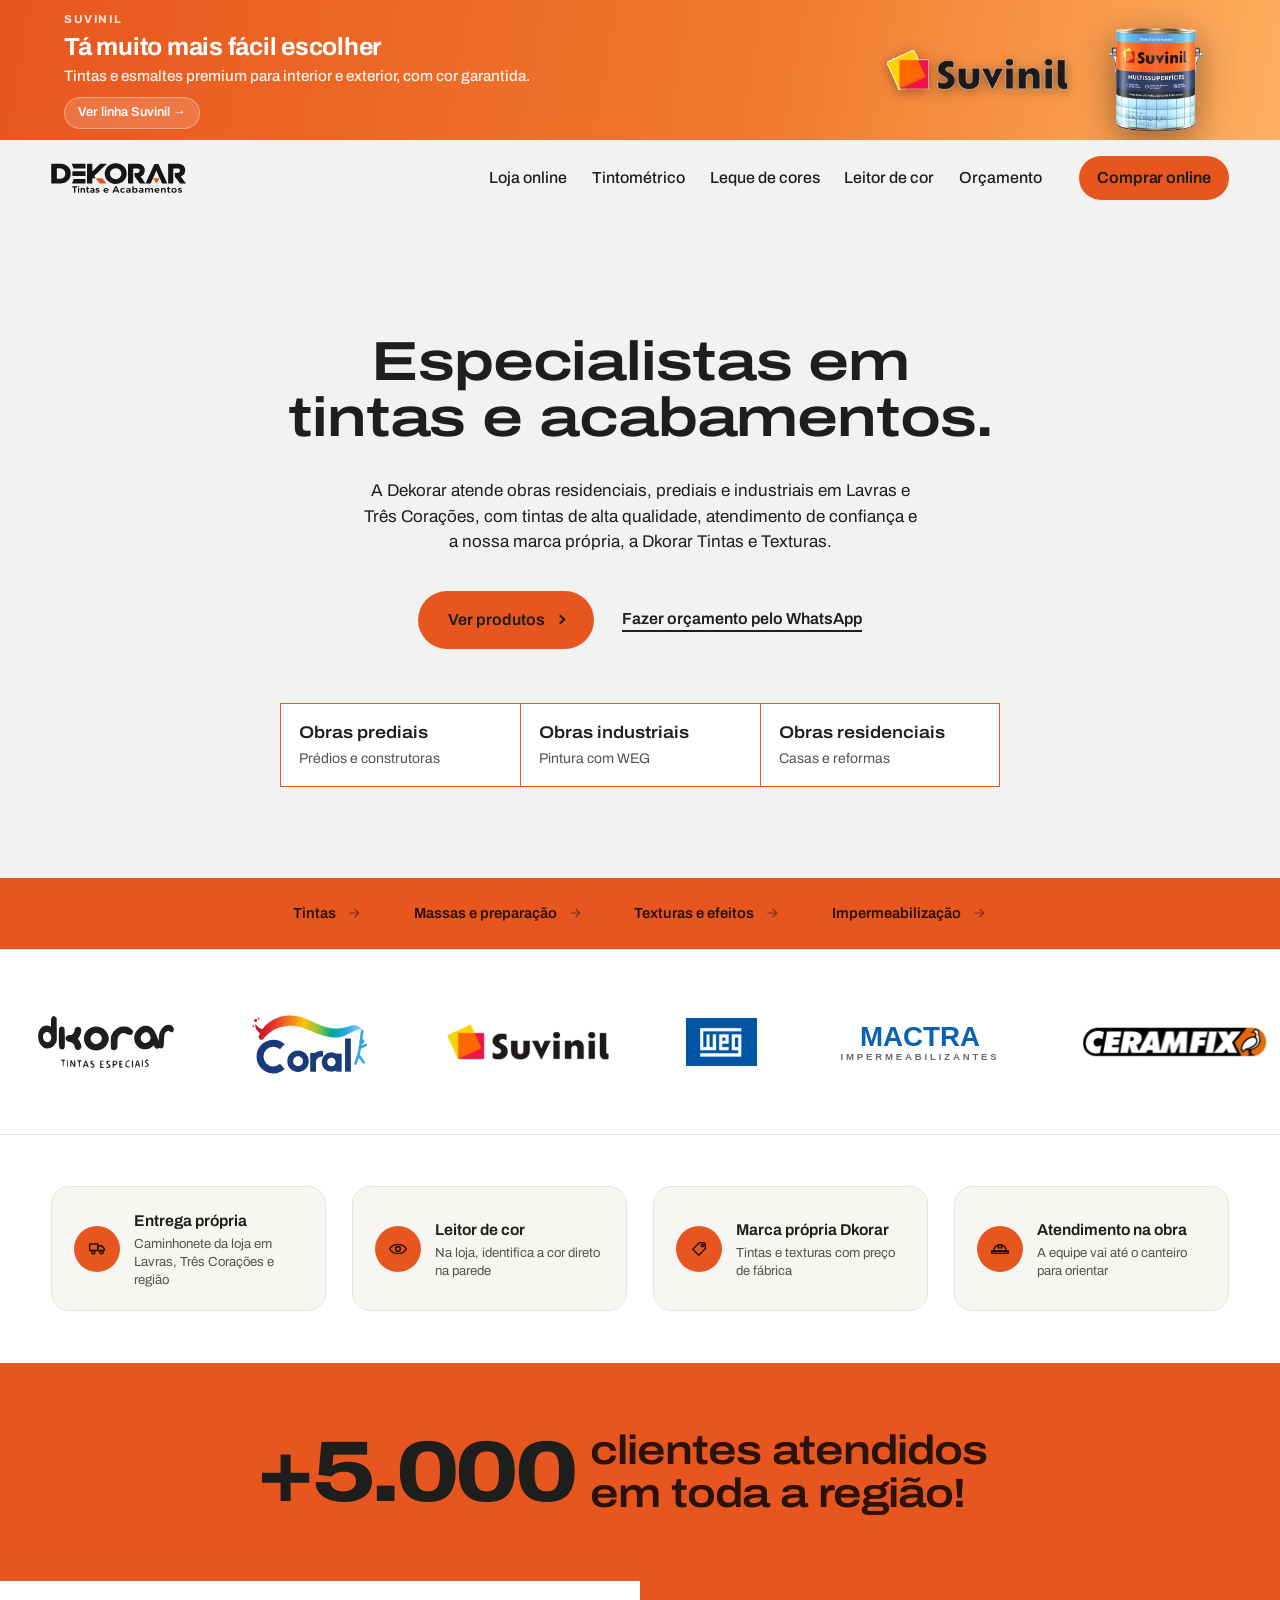
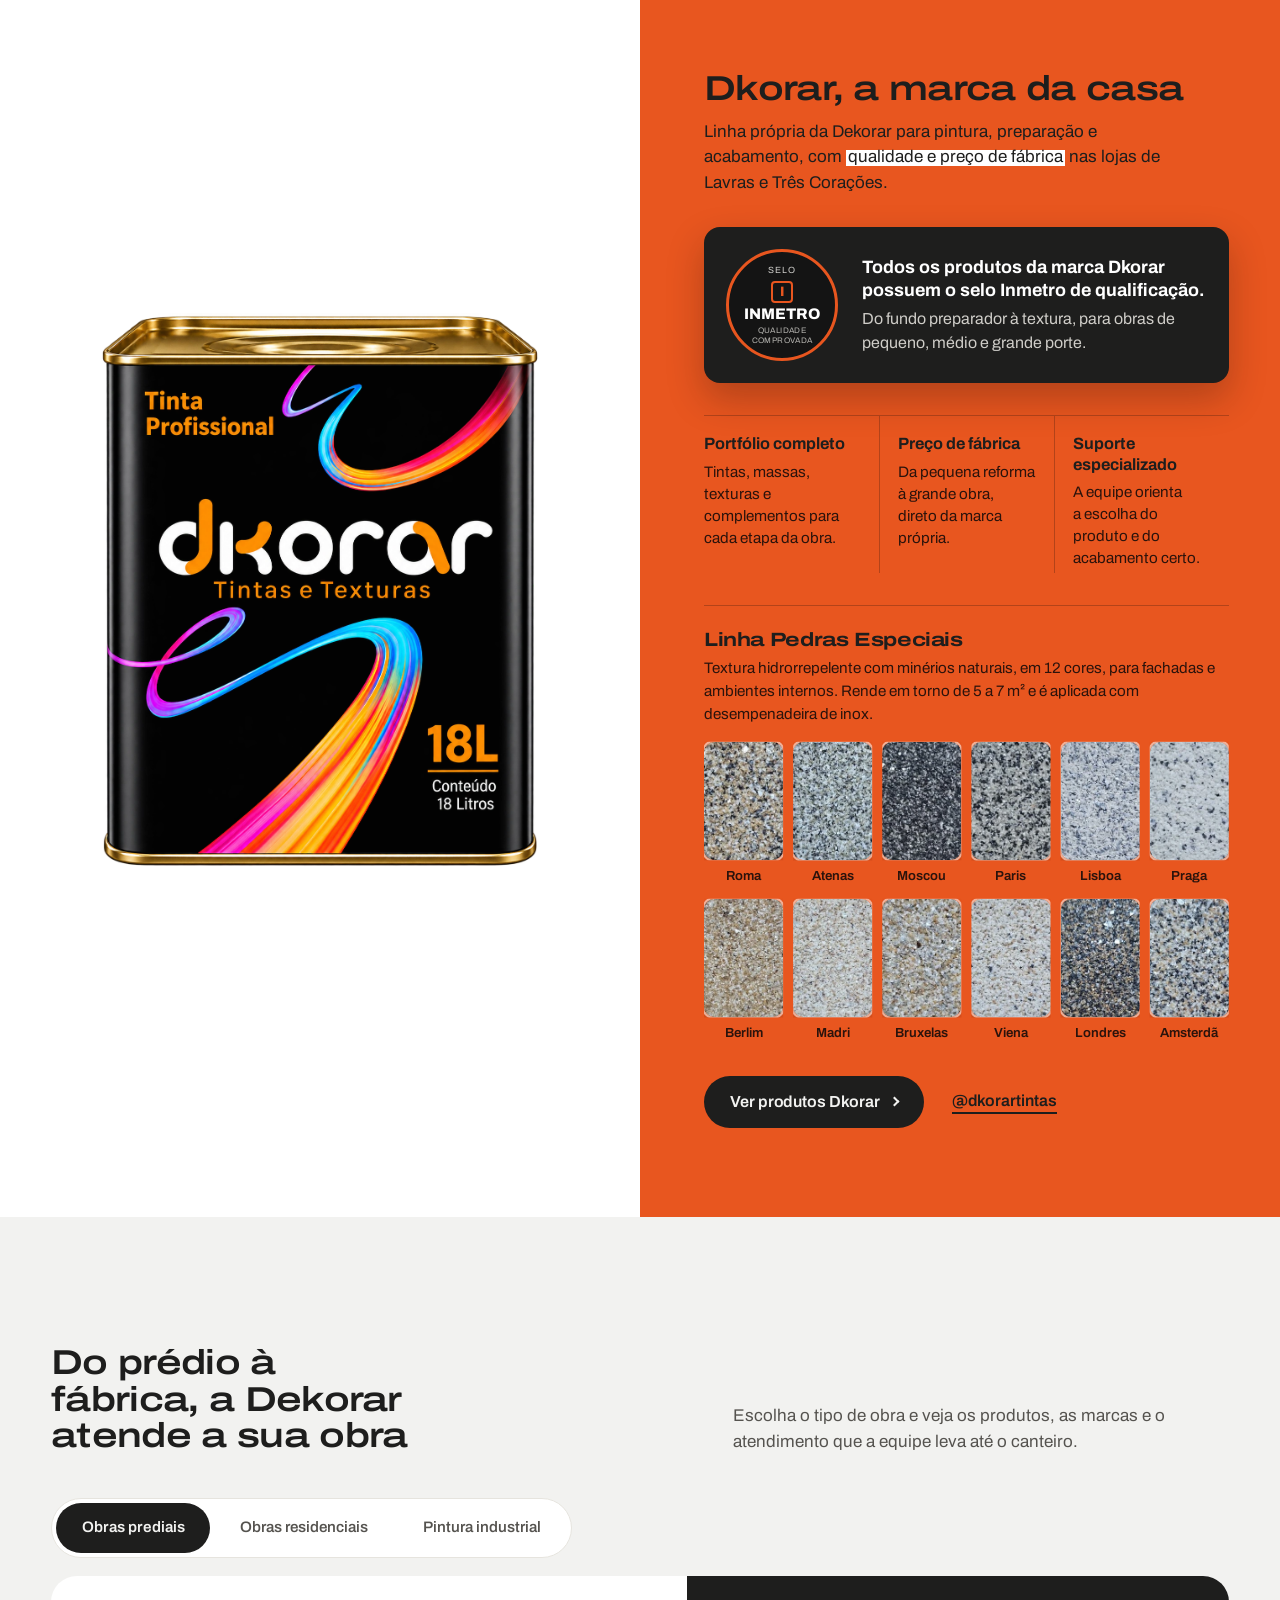
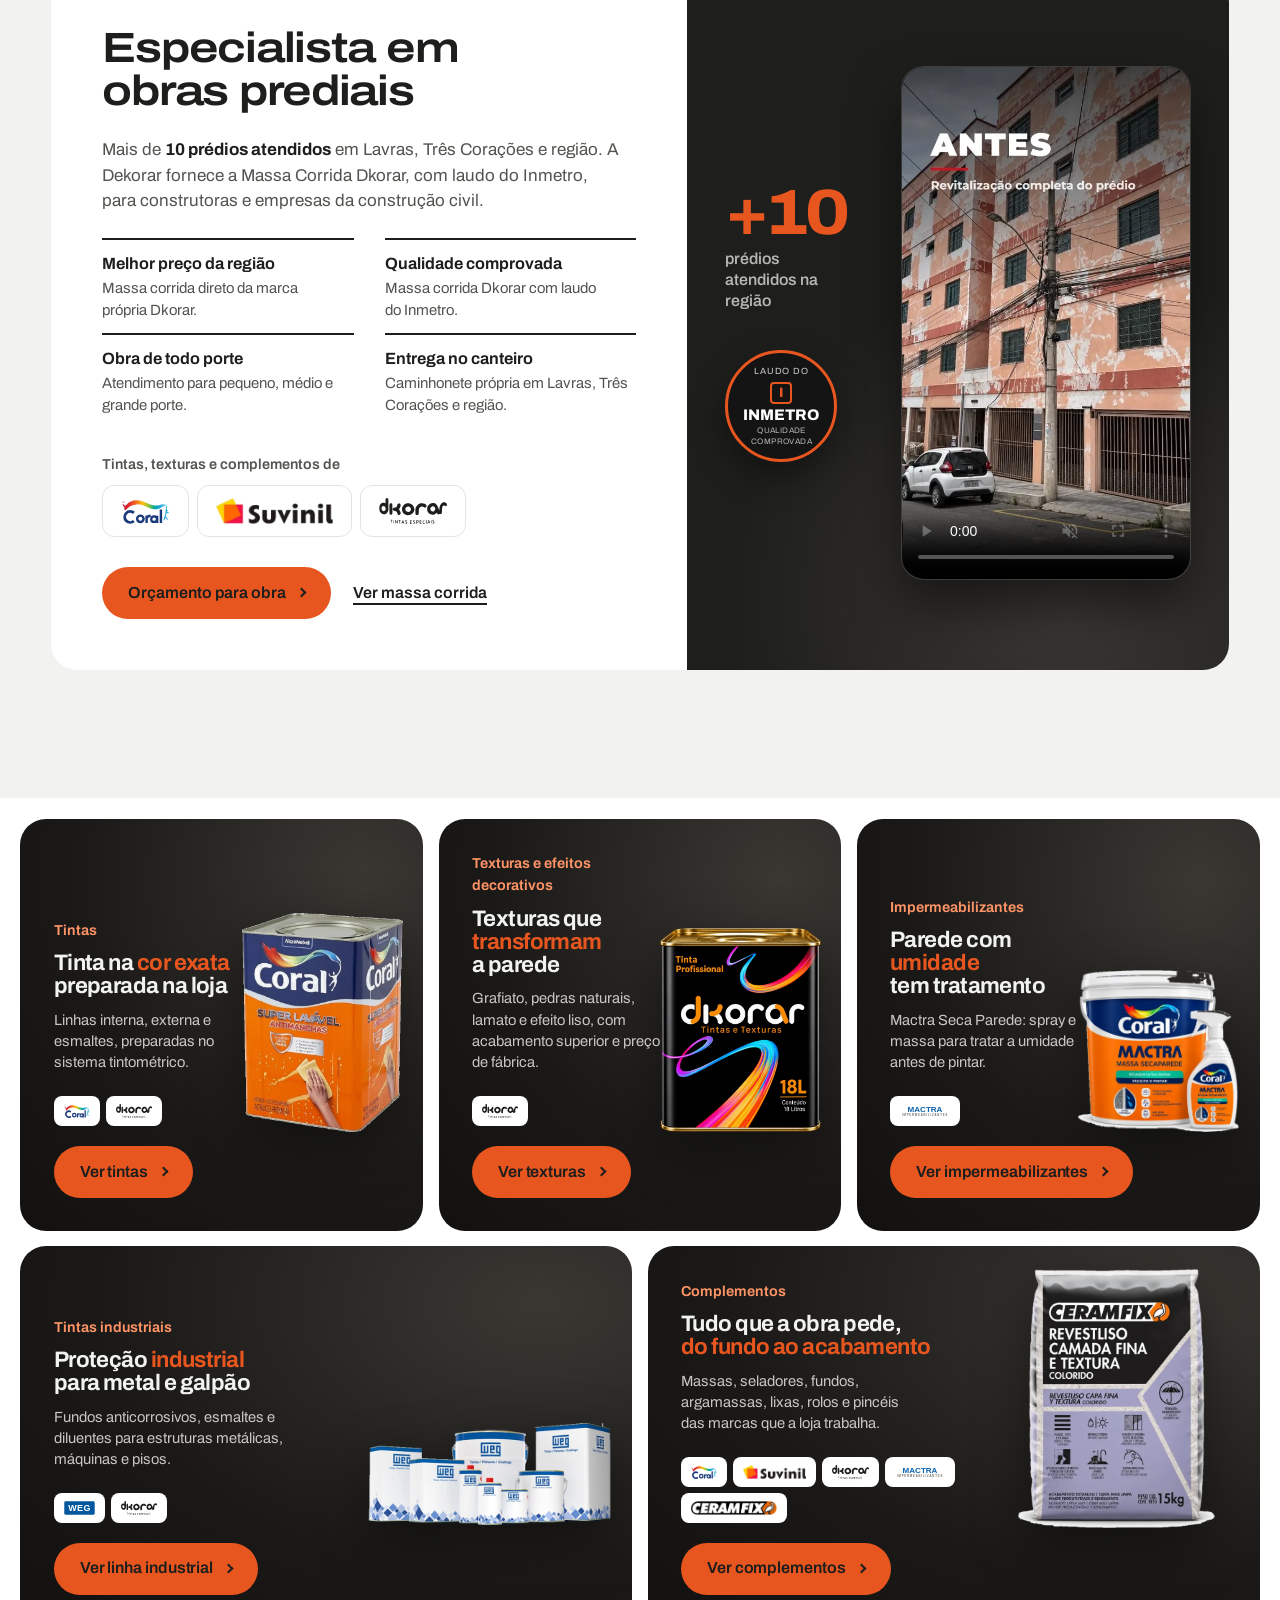
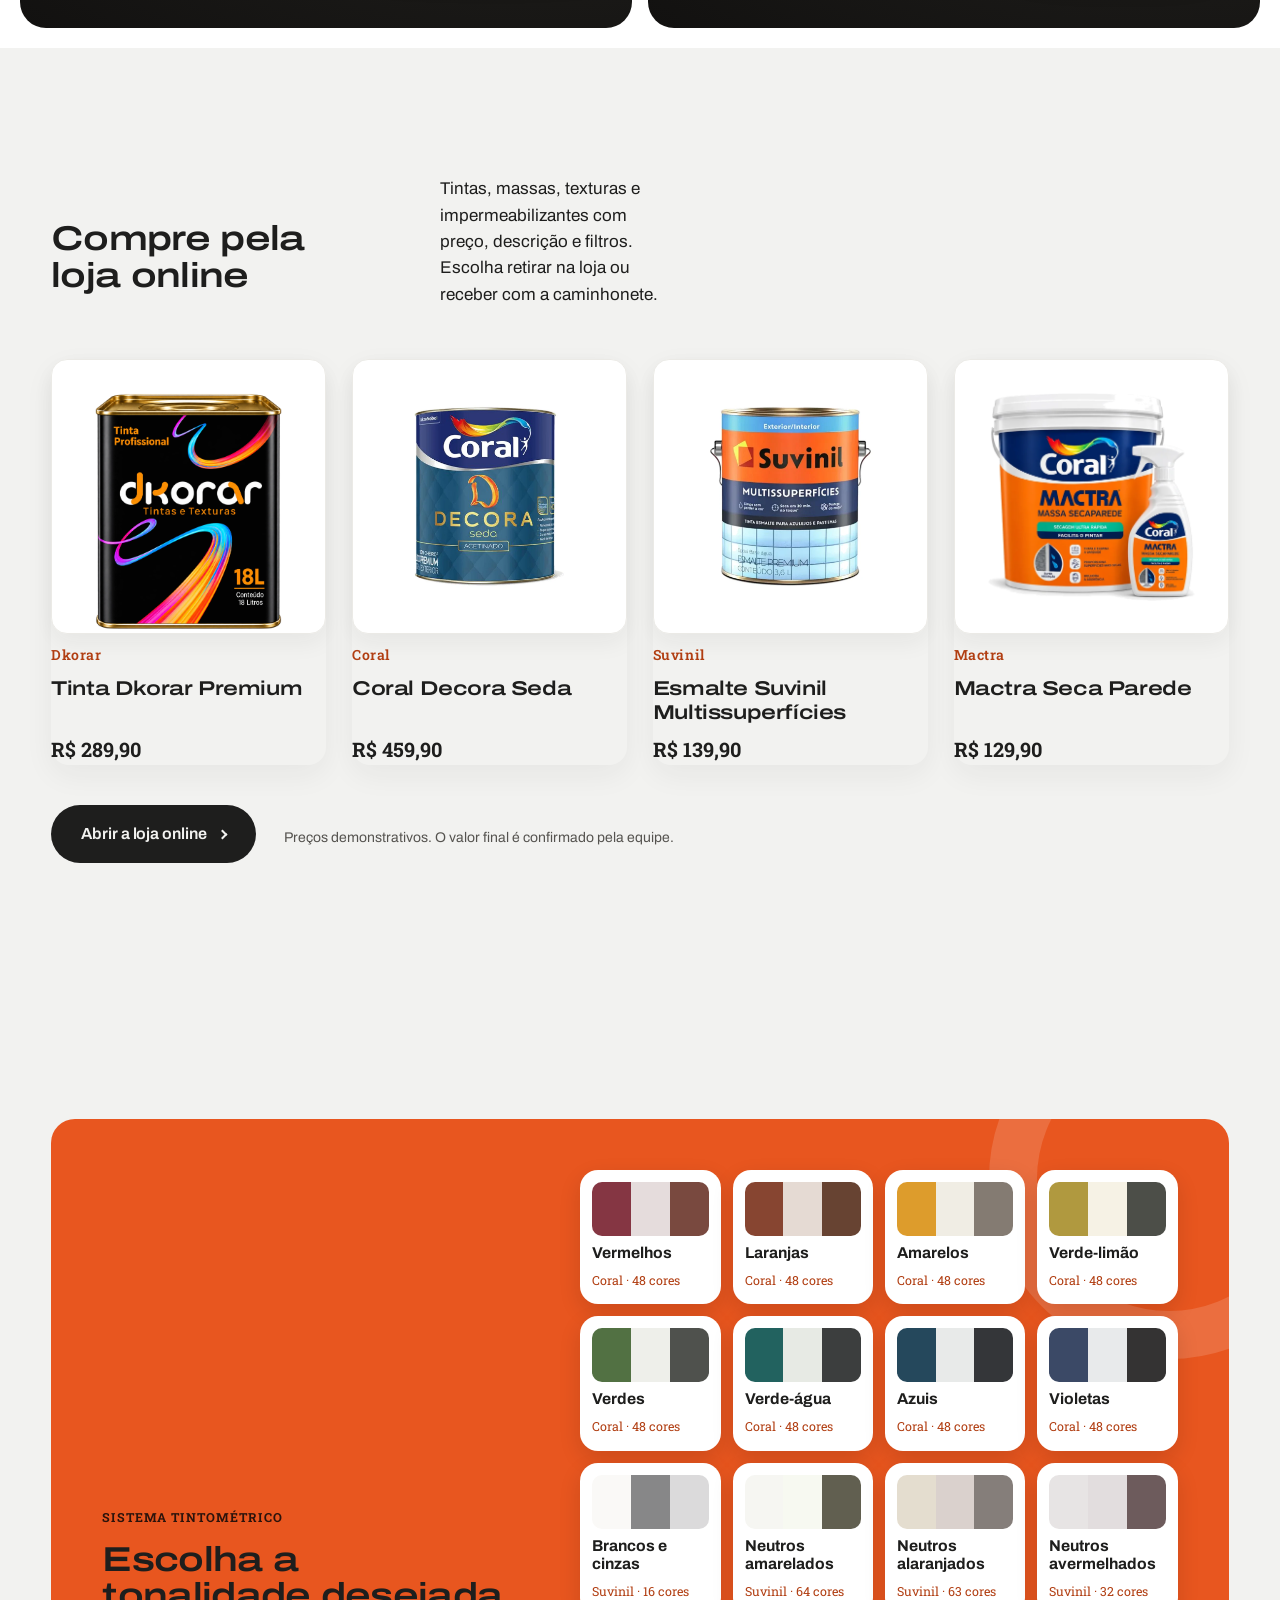
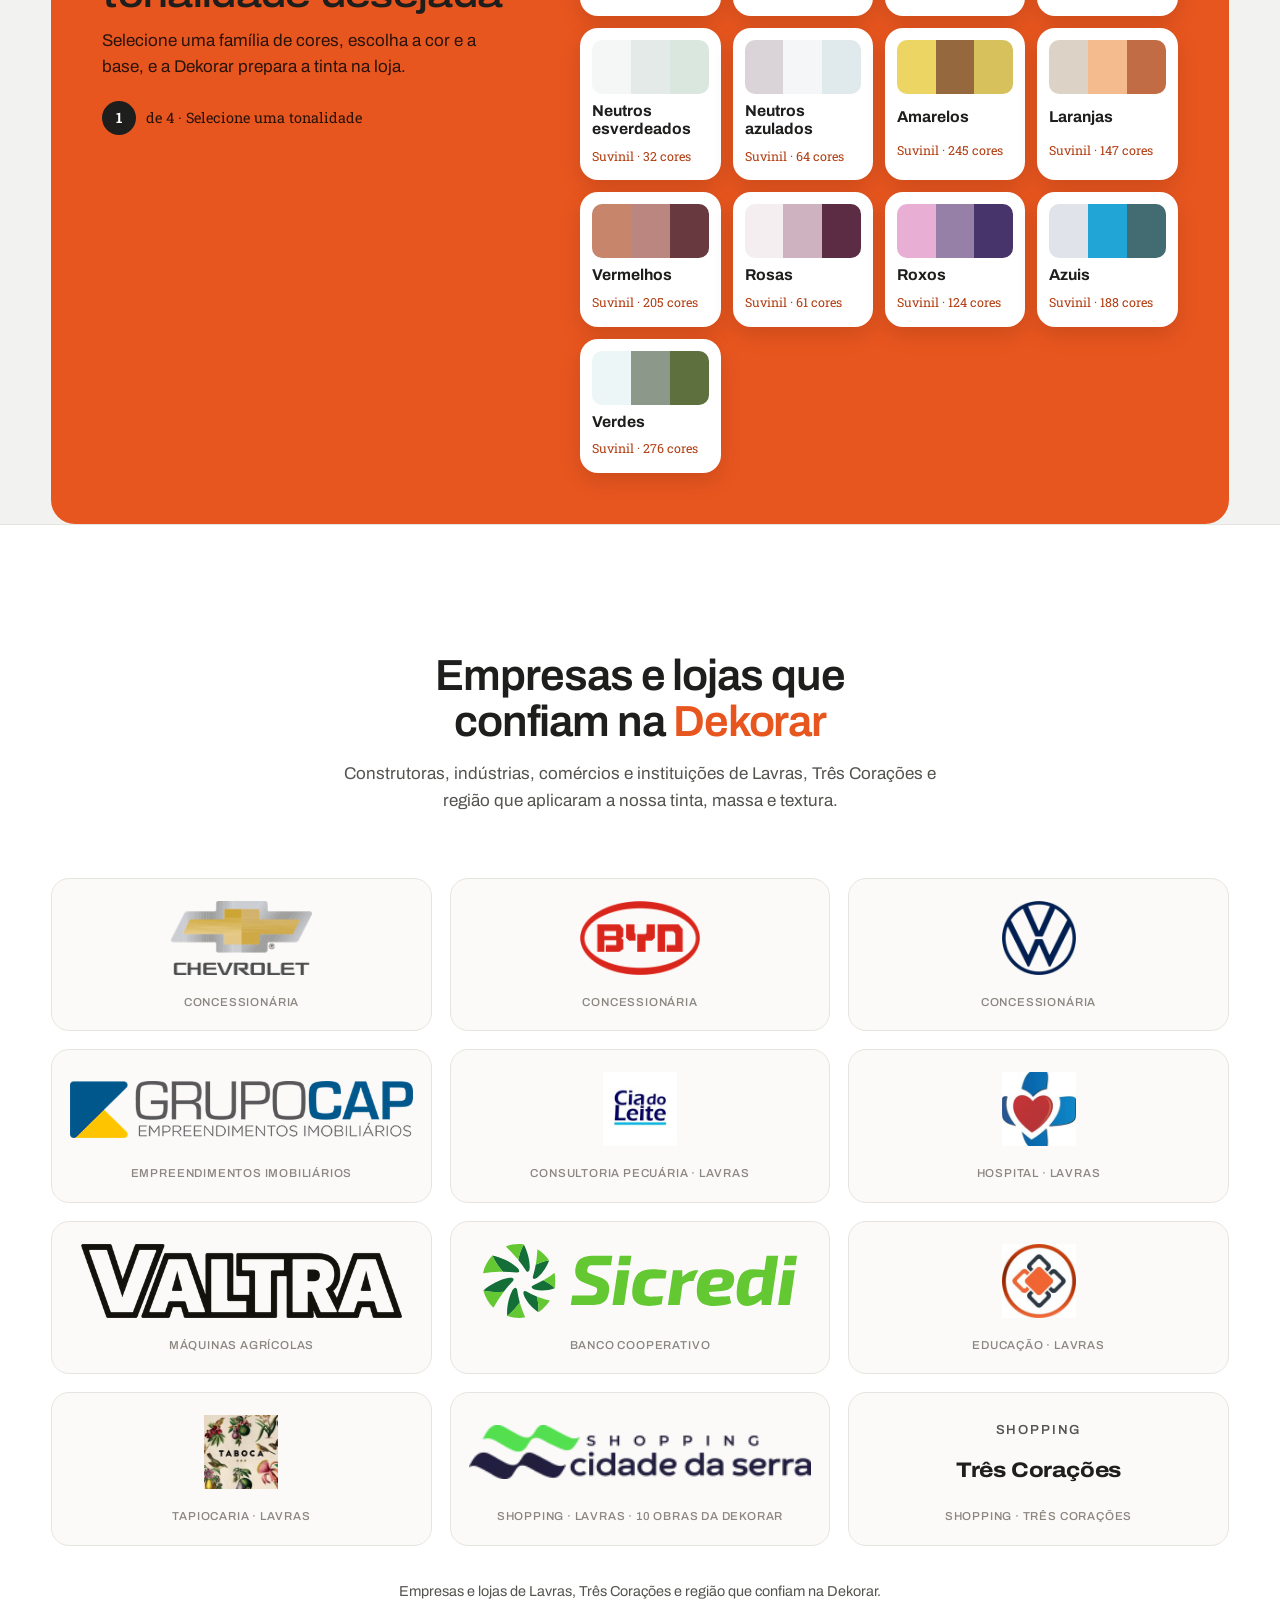
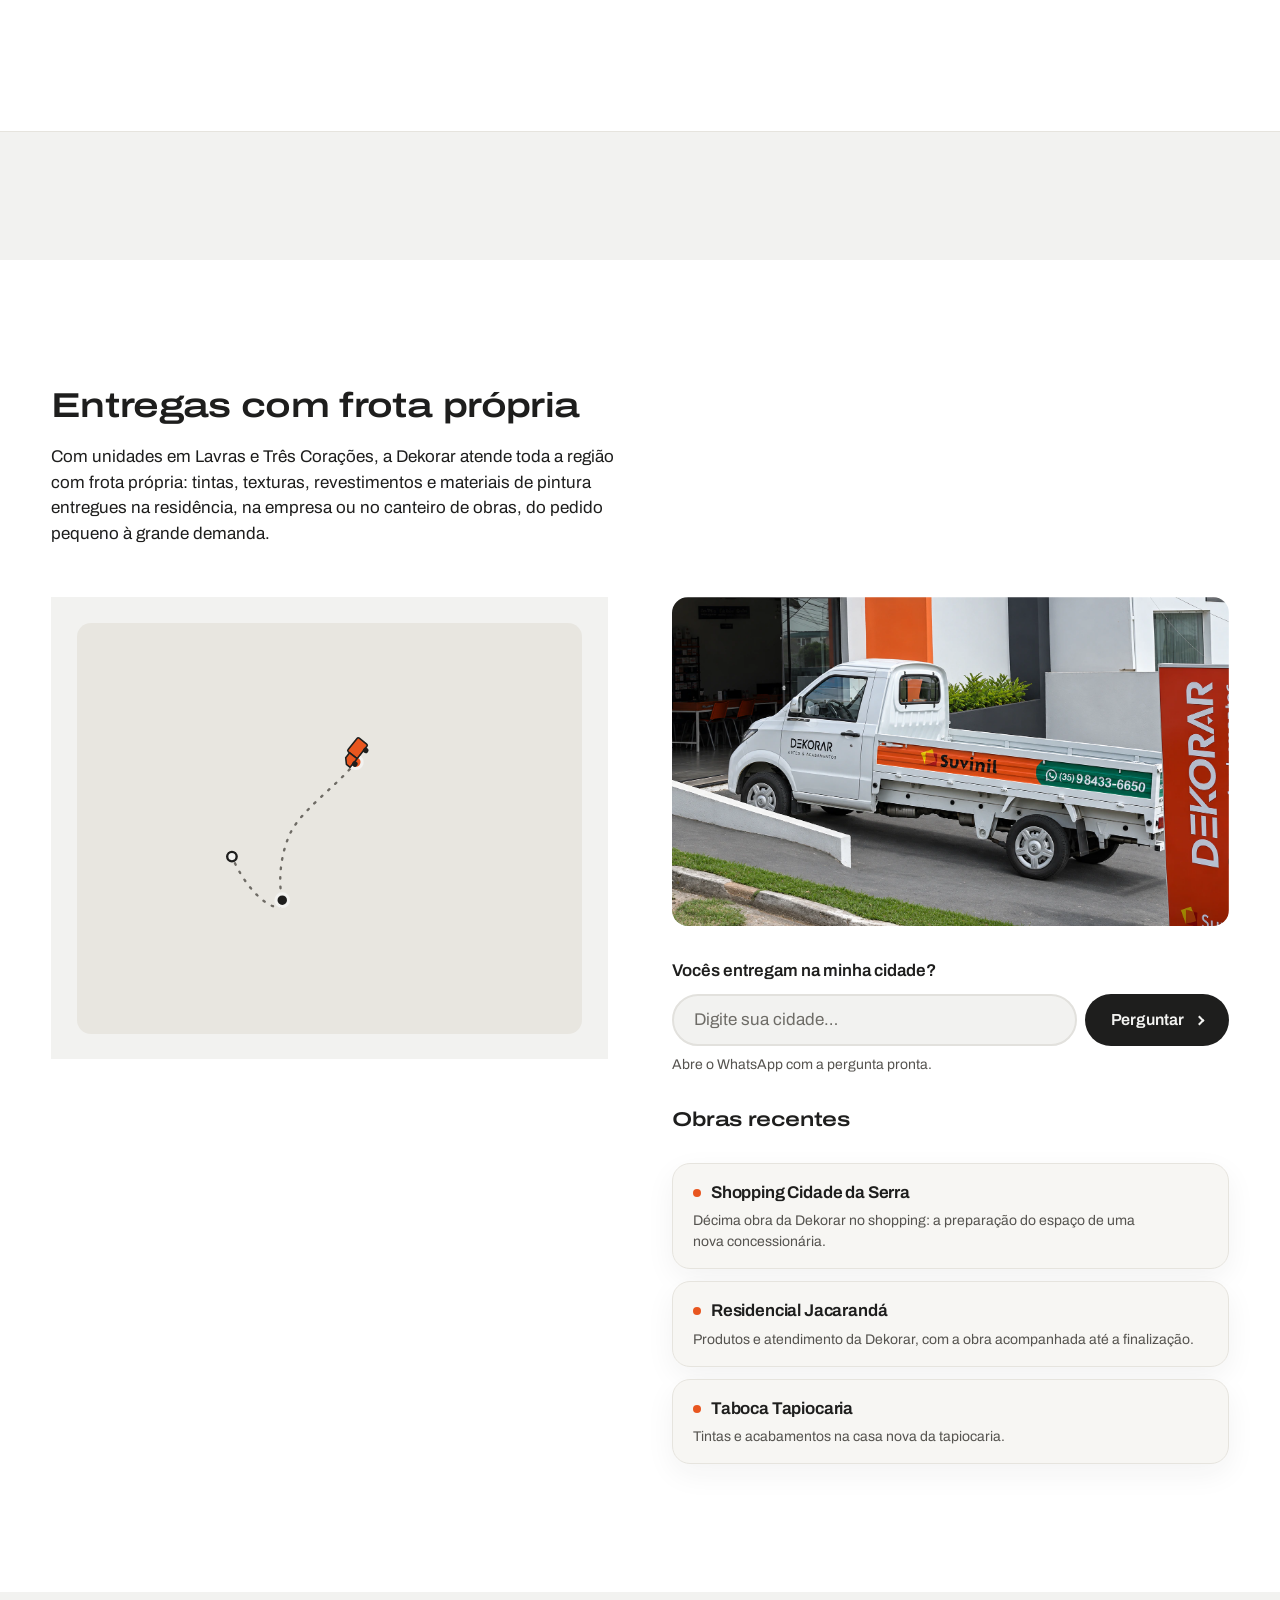
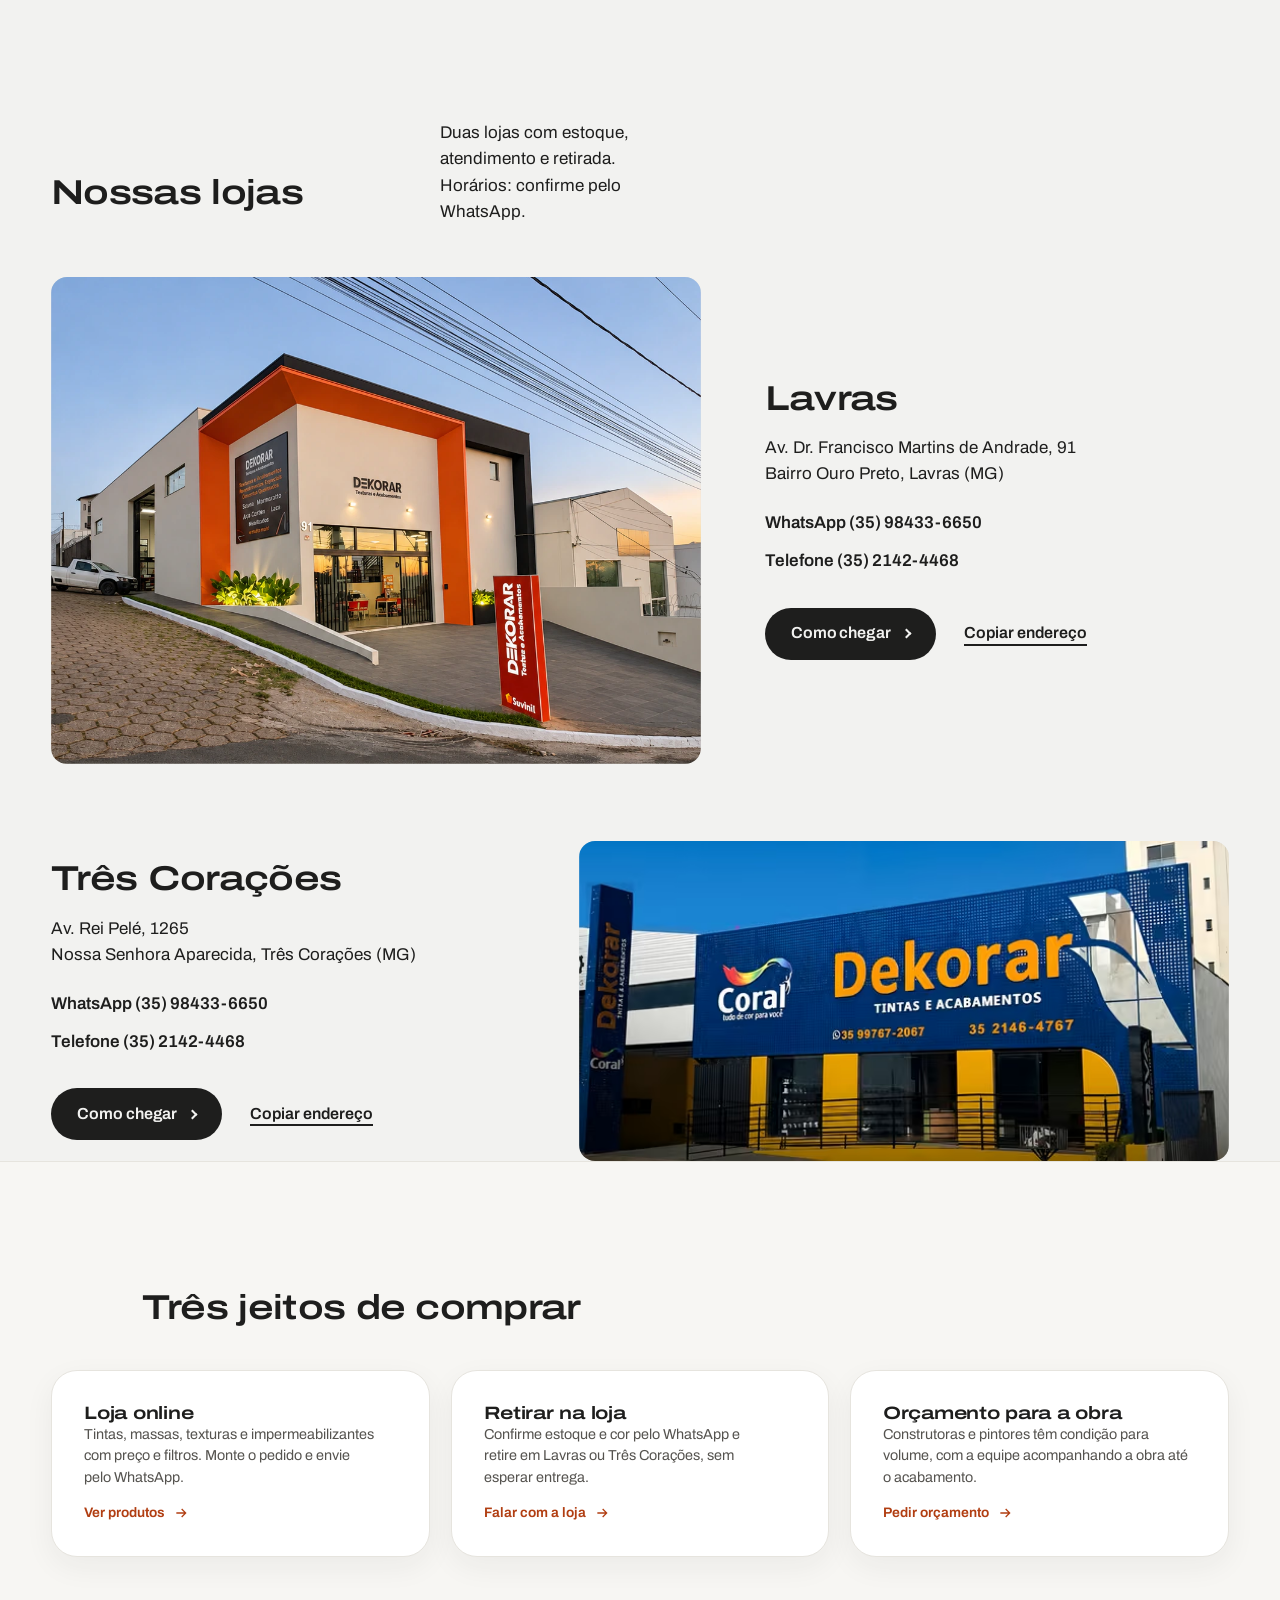
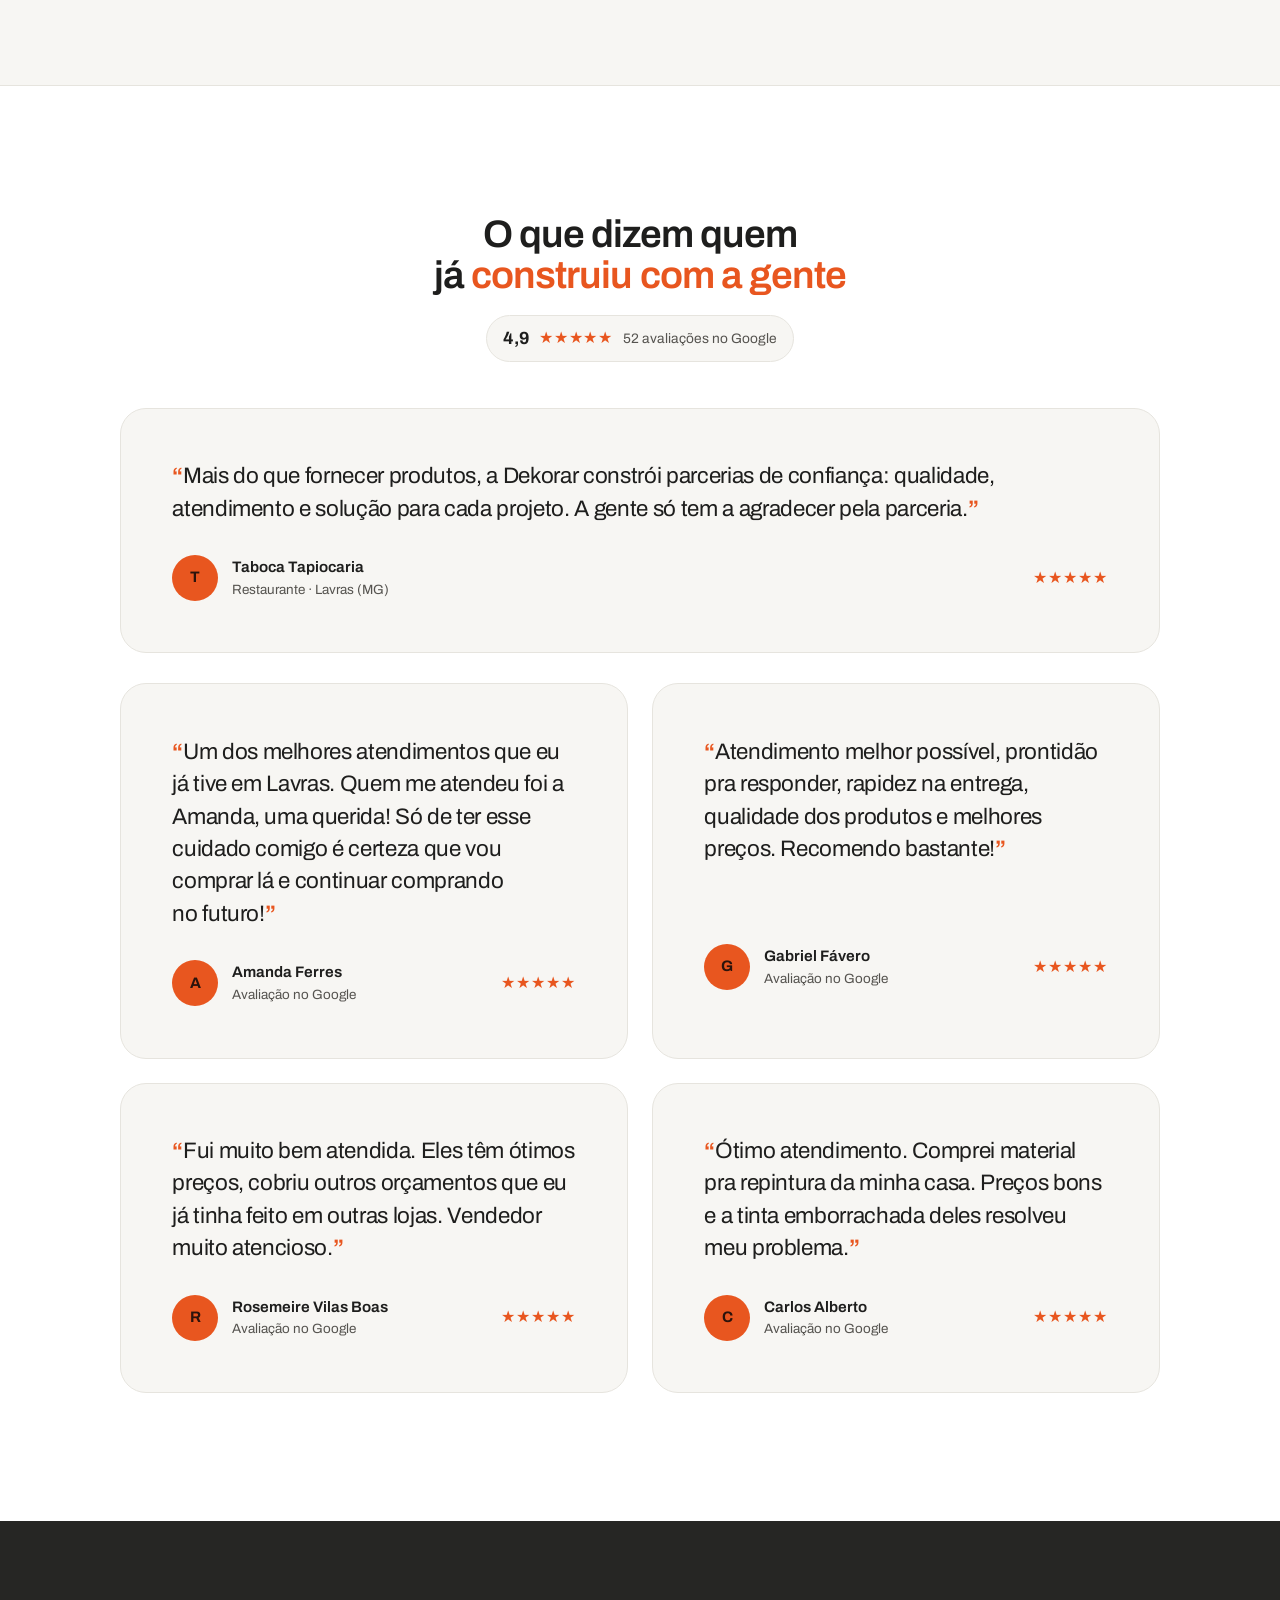
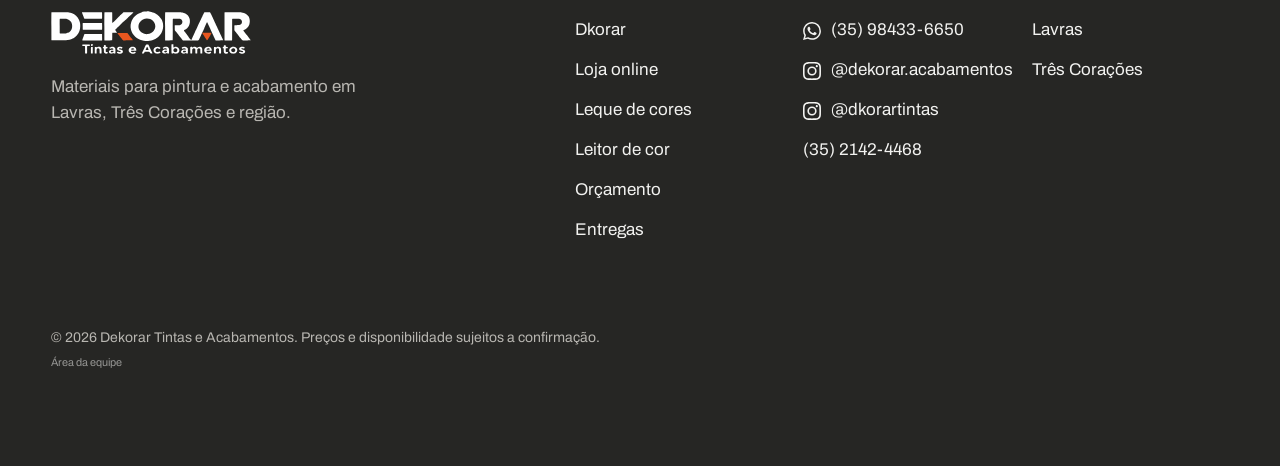
==== commit a2e6cedc: "Área da equipe: entrada só com senha e edição dos textos e cores do site O login deixa de pedir e-ma" ====
--- a/index.html
+++ b/index.html
@@ -88,8 +88,8 @@
     <section class="cover" id="inicio" aria-labelledby="cover-title">
       <div class="cover-page">
         <div class="cover-copy">
-          <h1 id="cover-title" class="display" data-text-effect>Especialistas em tintas e acabamentos.</h1>
-          <p class="lead" data-fade>A Dekorar atende obras residenciais, prediais e industriais em Lavras e Três Corações, com tintas de alta qualidade, atendimento de confiança e a nossa marca própria, a Dkorar Tintas e Texturas.</p>
+          <h1 id="cover-title" class="display" data-cms="capa-titulo" data-text-effect>Especialistas em tintas e acabamentos.</h1>
+          <p class="lead" data-cms="capa-texto" data-fade>A Dekorar atende obras residenciais, prediais e industriais em Lavras e Três Corações, com tintas de alta qualidade, atendimento de confiança e a nossa marca própria, a Dkorar Tintas e Texturas.</p>
           <div class="actions" data-fade>
             <a class="btn btn-orange btn-lg" href="produtos.html">Ver produtos</a>
             <a class="text-link" href="https://wa.me/5535984336650?text=Ol%C3%A1%2C%20vim%20pelo%20site%20da%20Dekorar%20e%20quero%20um%20or%C3%A7amento." target="_blank" rel="noopener">Fazer orçamento pelo WhatsApp</a>
@@ -143,7 +143,7 @@
     <!-- Números da operação -->
     <section class="numeros" aria-labelledby="numeros-title">
       <div class="numeros-inner">
-        <h2 id="numeros-title" class="numeros-line"><strong class="numeros-count" data-count-to="5000" data-count-prefix="+">+5.000</strong> <span>clientes atendidos em toda a região!</span></h2>
+        <h2 id="numeros-title" class="numeros-line"><strong class="numeros-count" data-cms="clientes-numero" data-count-to="5000" data-count-prefix="+">+5.000</strong> <span data-cms="clientes-frase">clientes atendidos em toda a região!</span></h2>
       </div>
     </section>
 
@@ -477,8 +477,8 @@
     <!-- Entregas -->
     <section class="entrega" id="entrega" aria-labelledby="entrega-title">
       <div class="entrega-head">
-        <h2 id="entrega-title" class="h2" data-reveal>Entregas com frota própria</h2>
-        <p class="lead" data-reveal>Com unidades em Lavras e Três Corações, a Dekorar atende toda a região com frota própria: tintas, texturas, revestimentos e materiais de pintura entregues na residência, na empresa ou no canteiro de obras, do pedido pequeno à grande demanda.</p>
+        <h2 id="entrega-title" class="h2" data-cms="entrega-titulo" data-reveal>Entregas com frota própria</h2>
+        <p class="lead" data-cms="entrega-texto" data-reveal>Com unidades em Lavras e Três Corações, a Dekorar atende toda a região com frota própria: tintas, texturas, revestimentos e materiais de pintura entregues na residência, na empresa ou no canteiro de obras, do pedido pequeno à grande demanda.</p>
       </div>
       <div class="entrega-grid">
         <div class="route" data-route>
@@ -682,6 +682,7 @@
   <script src="assets/catalog-data.js?v=13" defer></script>
   <script src="assets/leque-data.js?v=2" defer></script>
   <script src="assets/nav-search.js?v=1" defer></script>
-  <script src="assets/db.js?v=6" data-consumer="assets/home.js?v=20" defer></script>
+  <script src="assets/cms.js?v=1" defer></script>
+  <script src="assets/db.js?v=7" data-consumer="assets/home.js?v=20" defer></script>
 </body>
 </html>
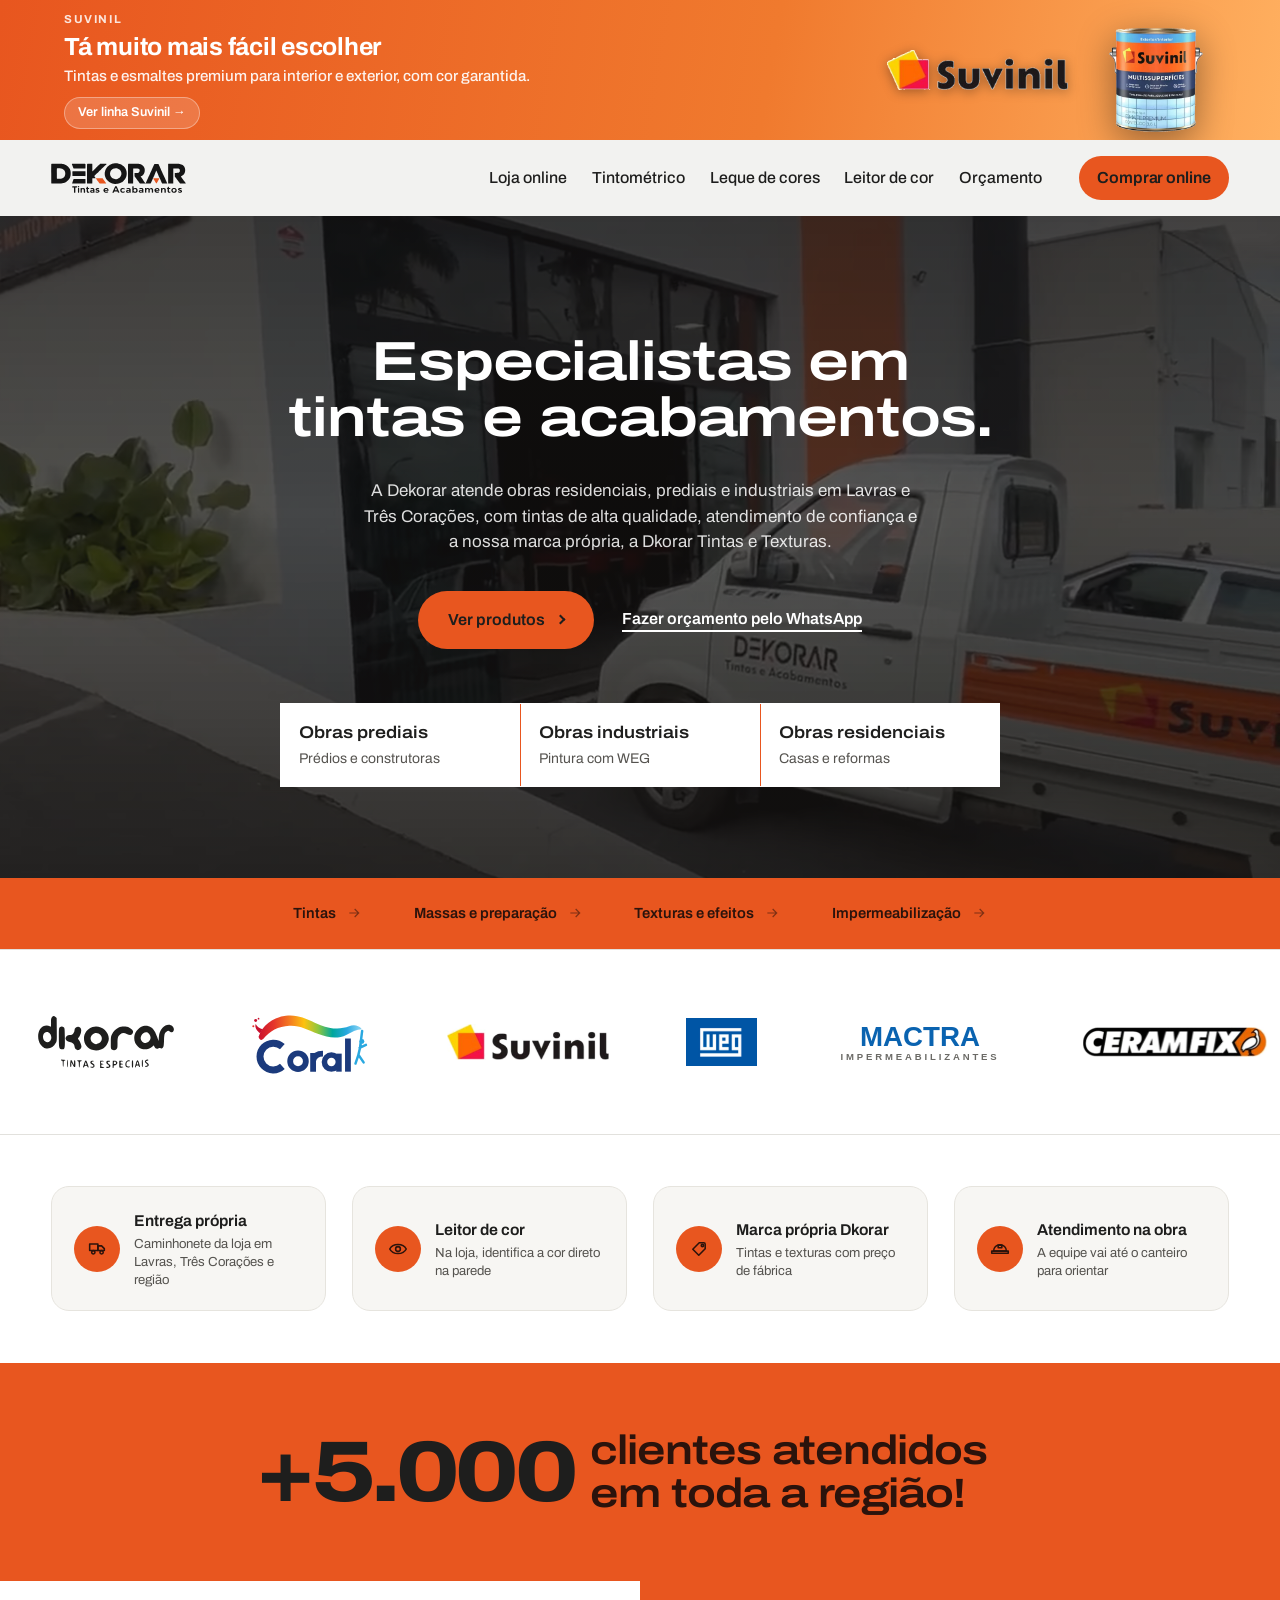
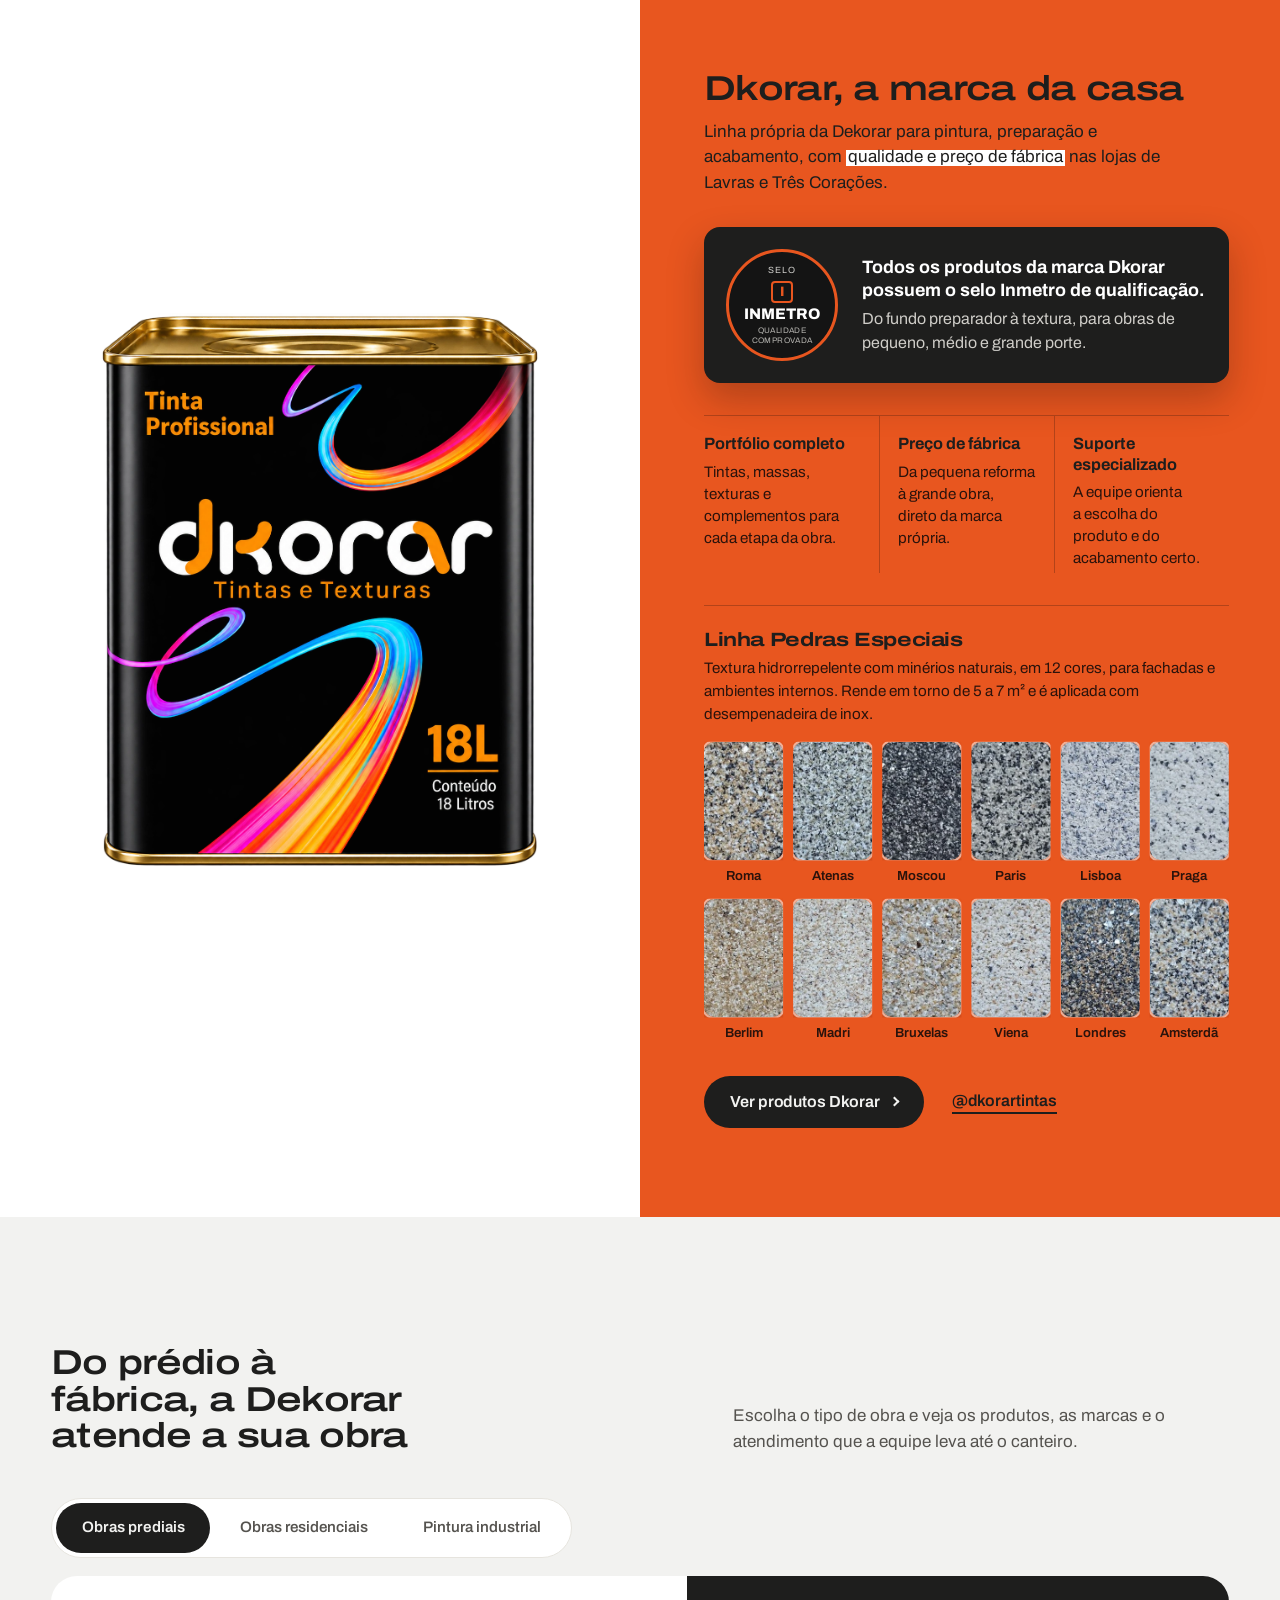
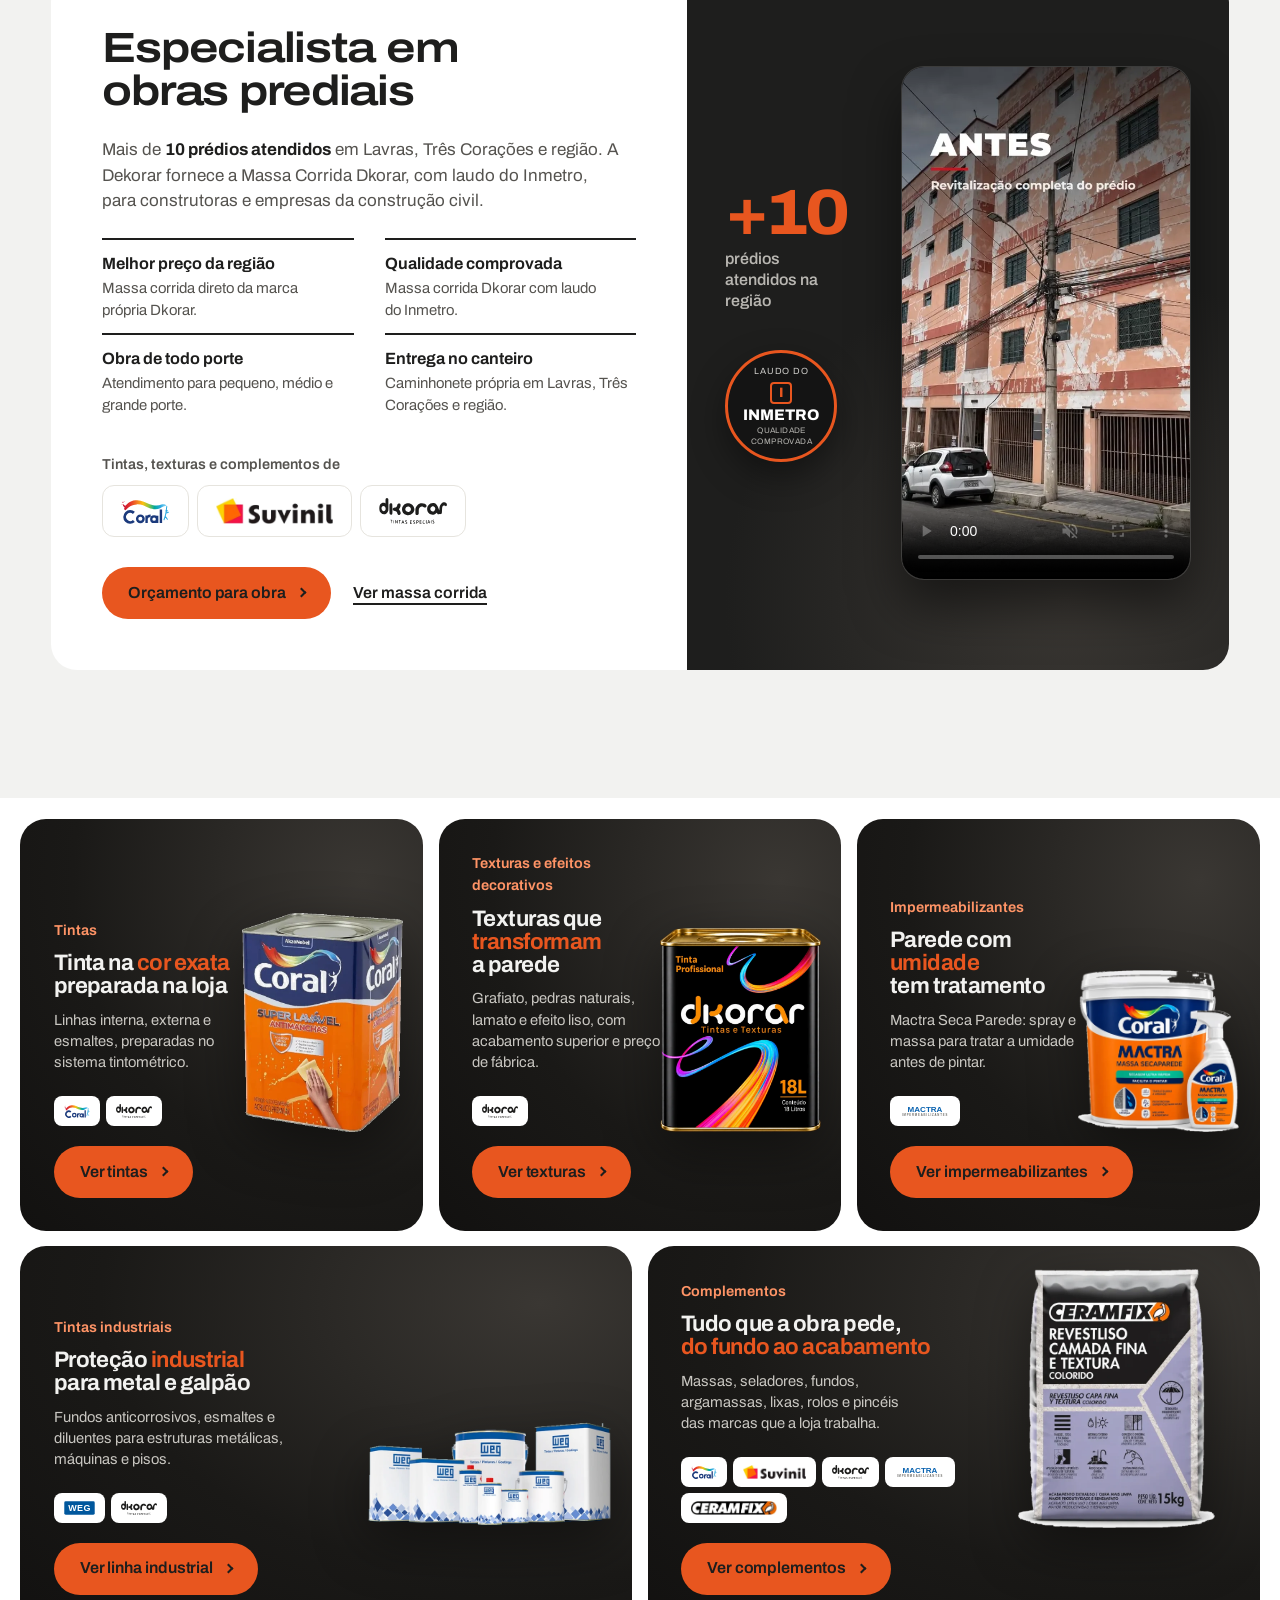
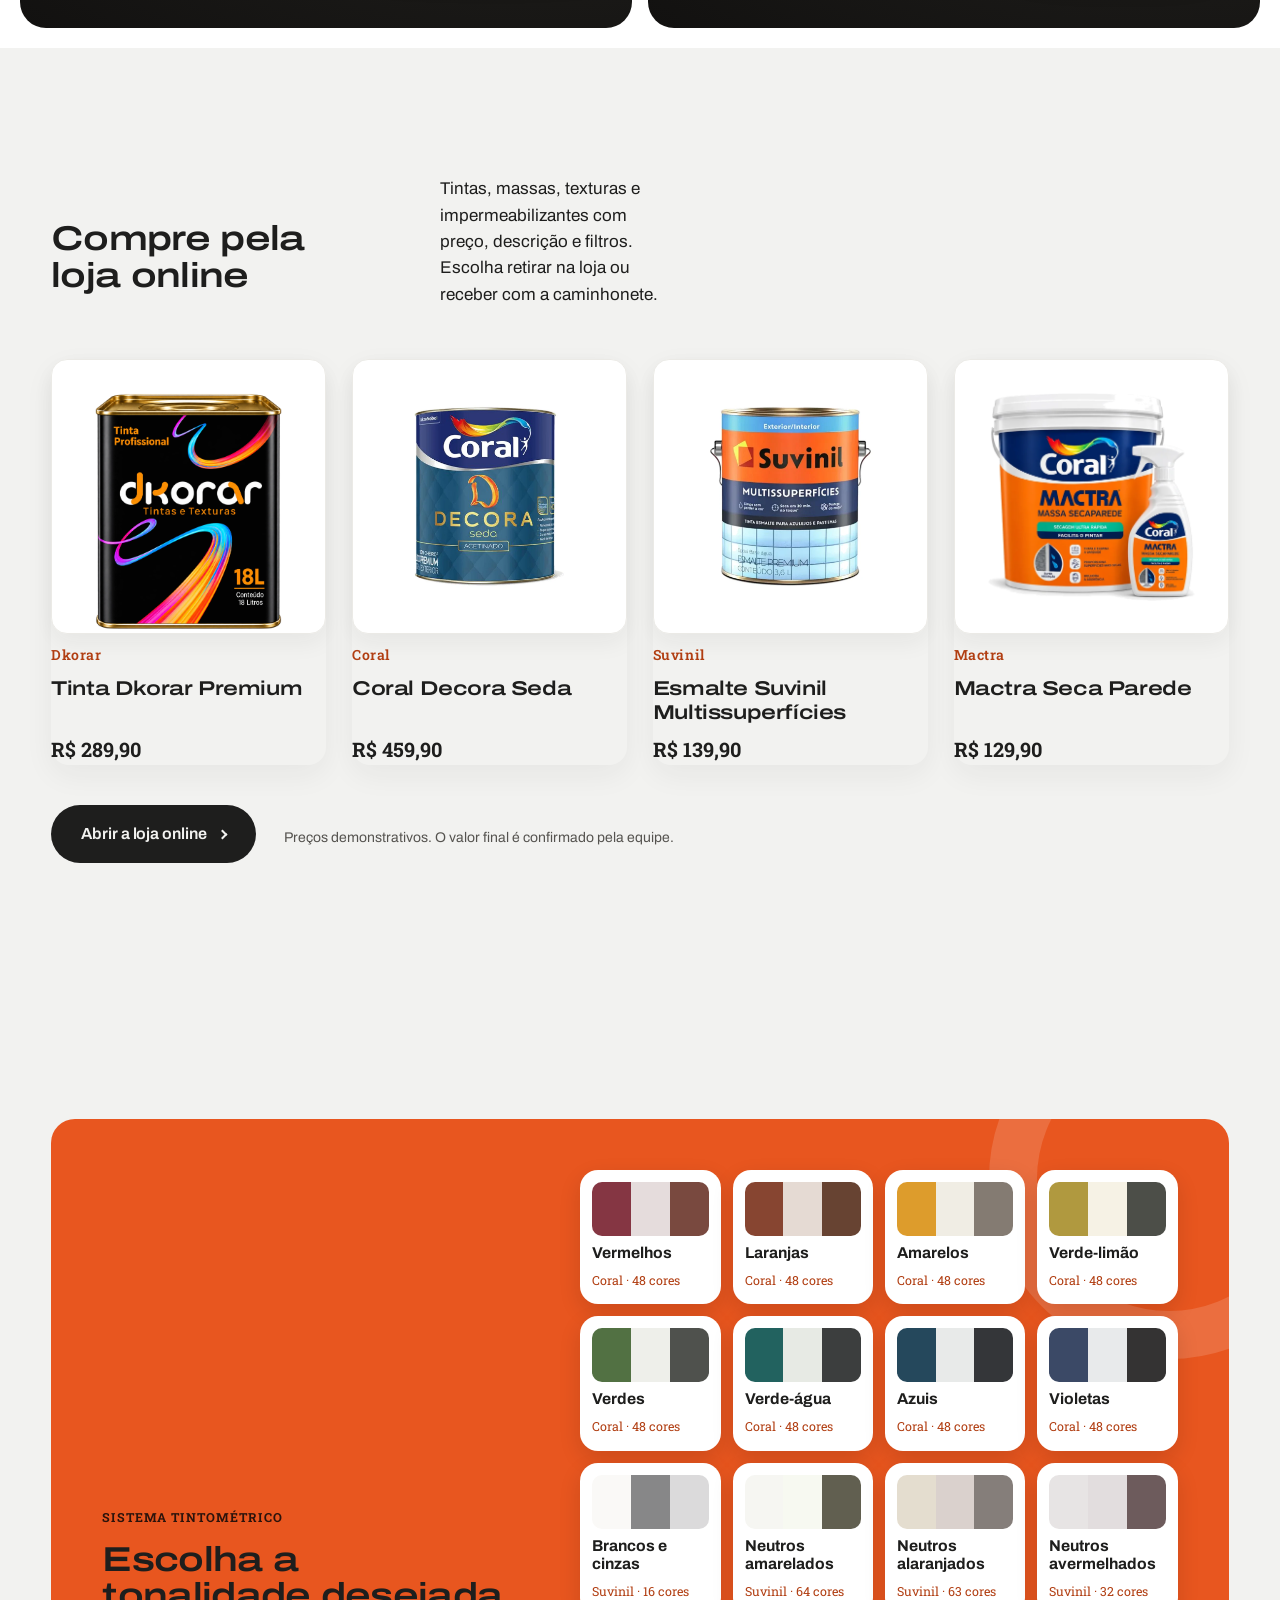
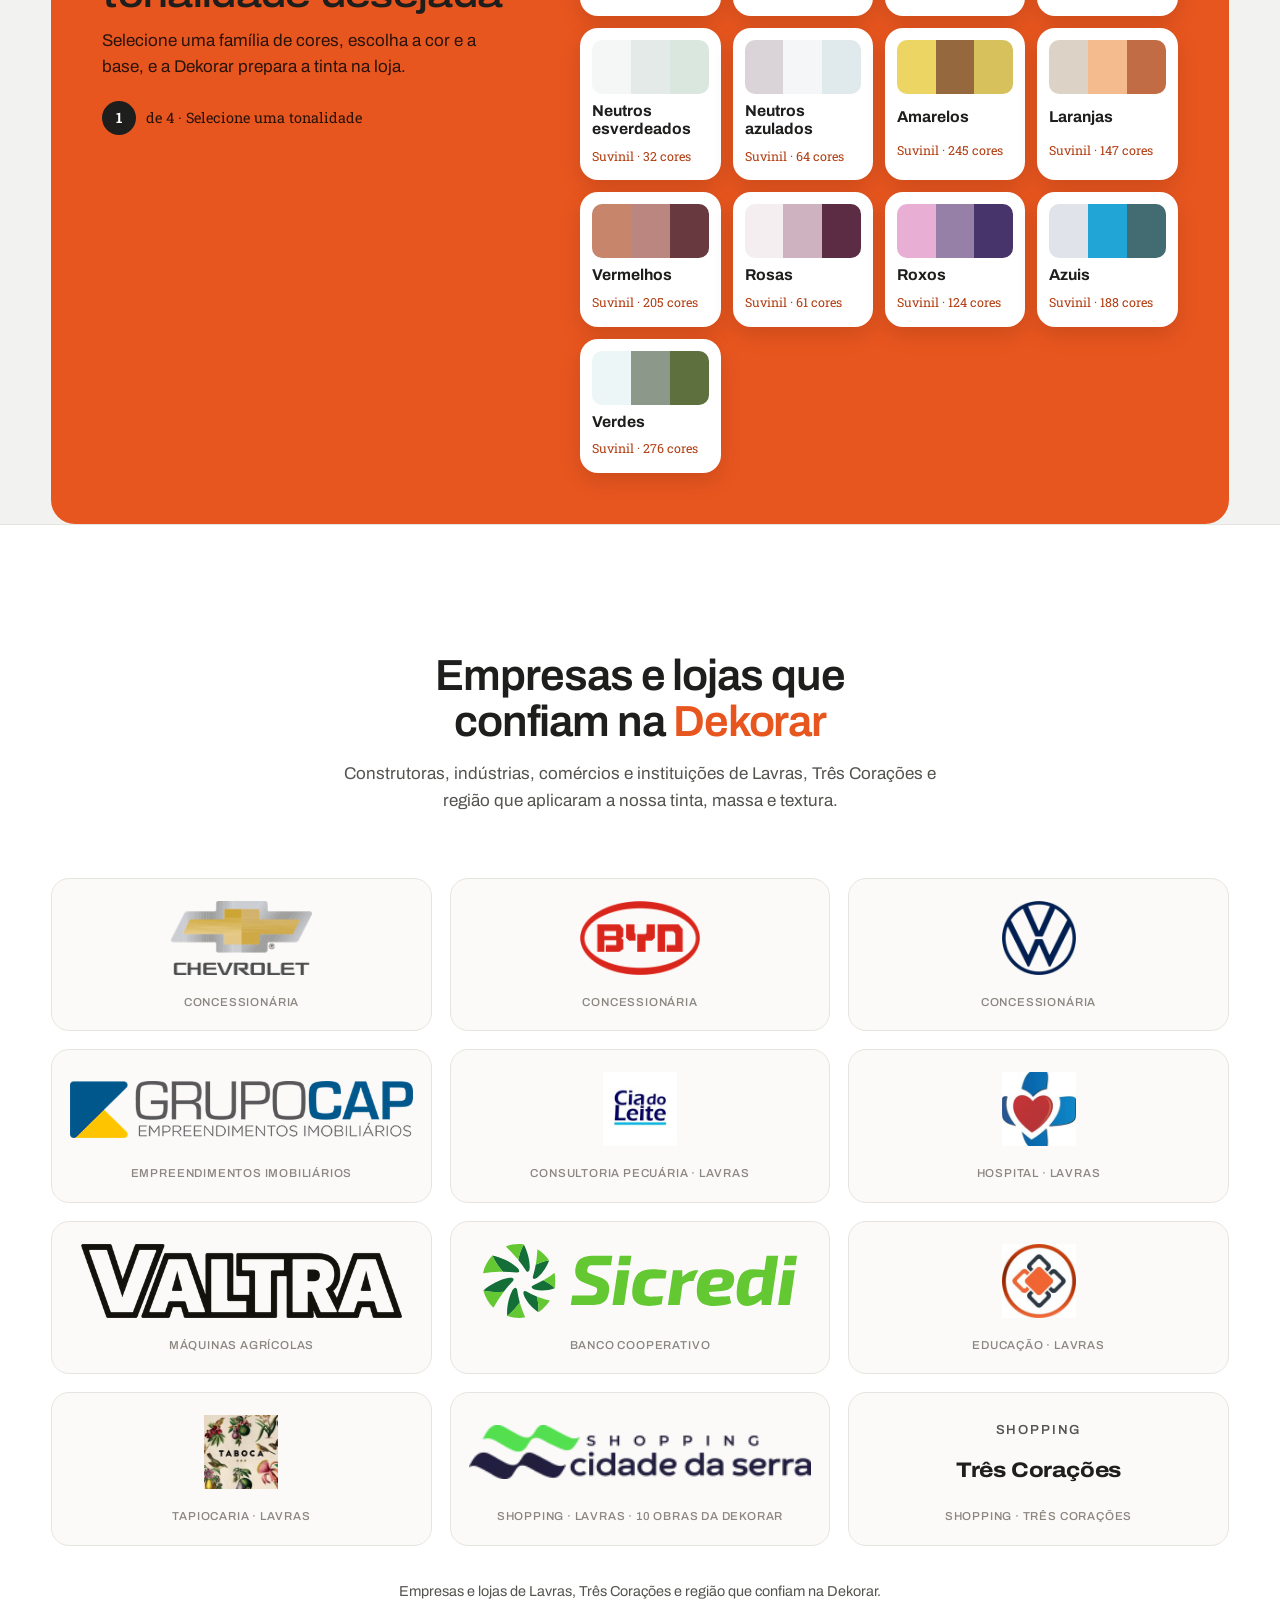
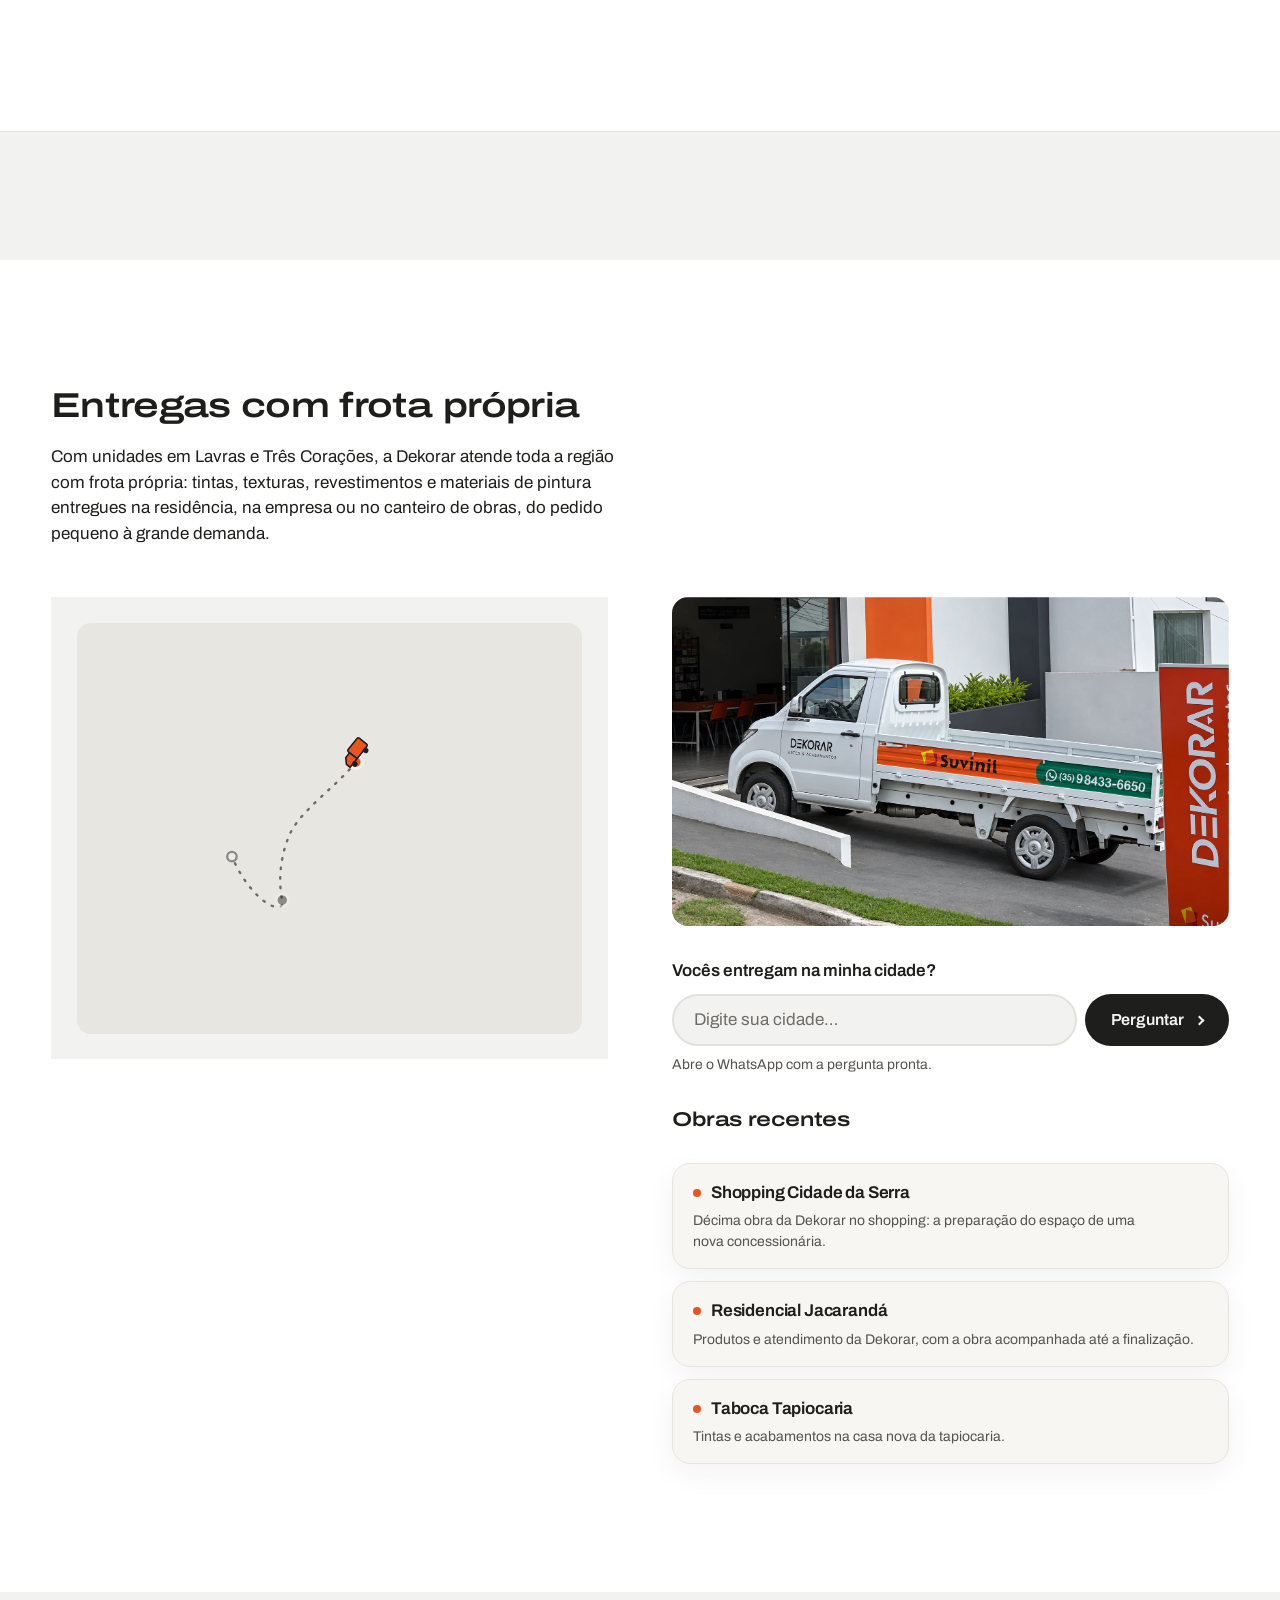
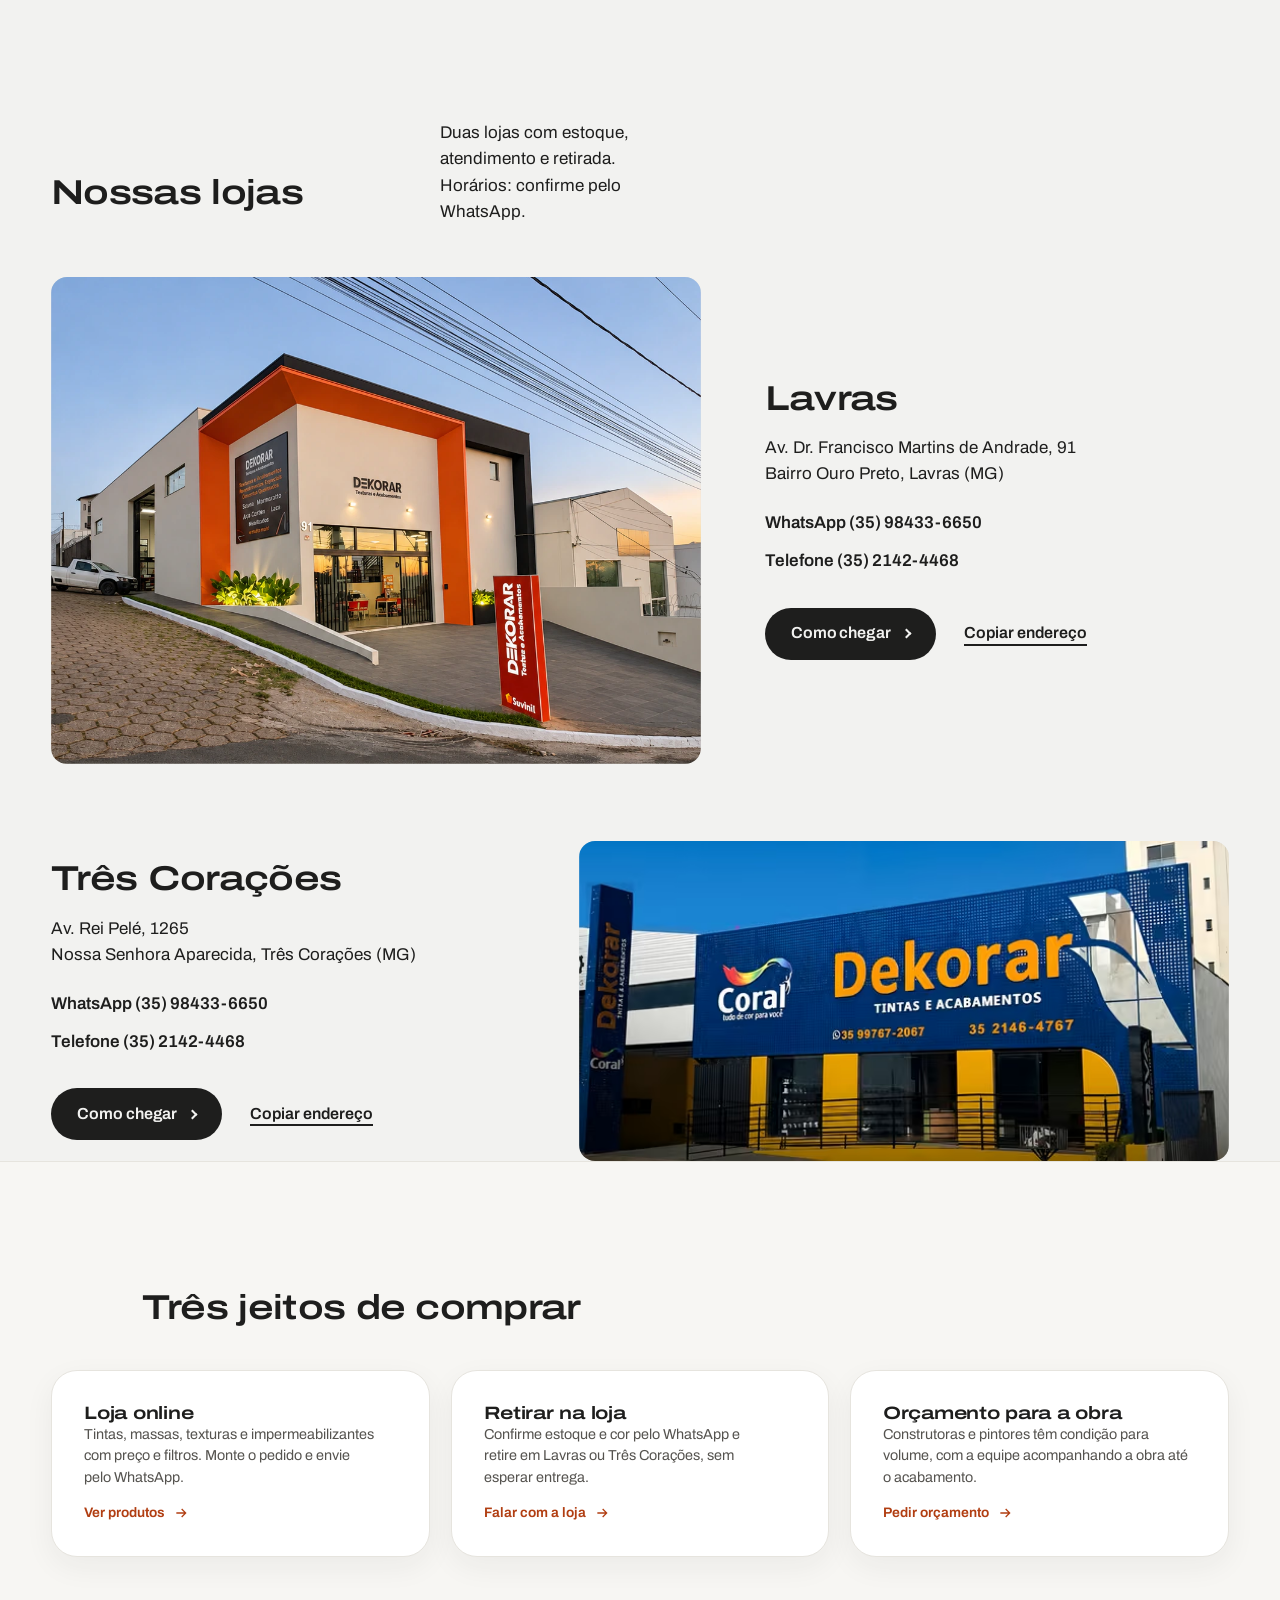
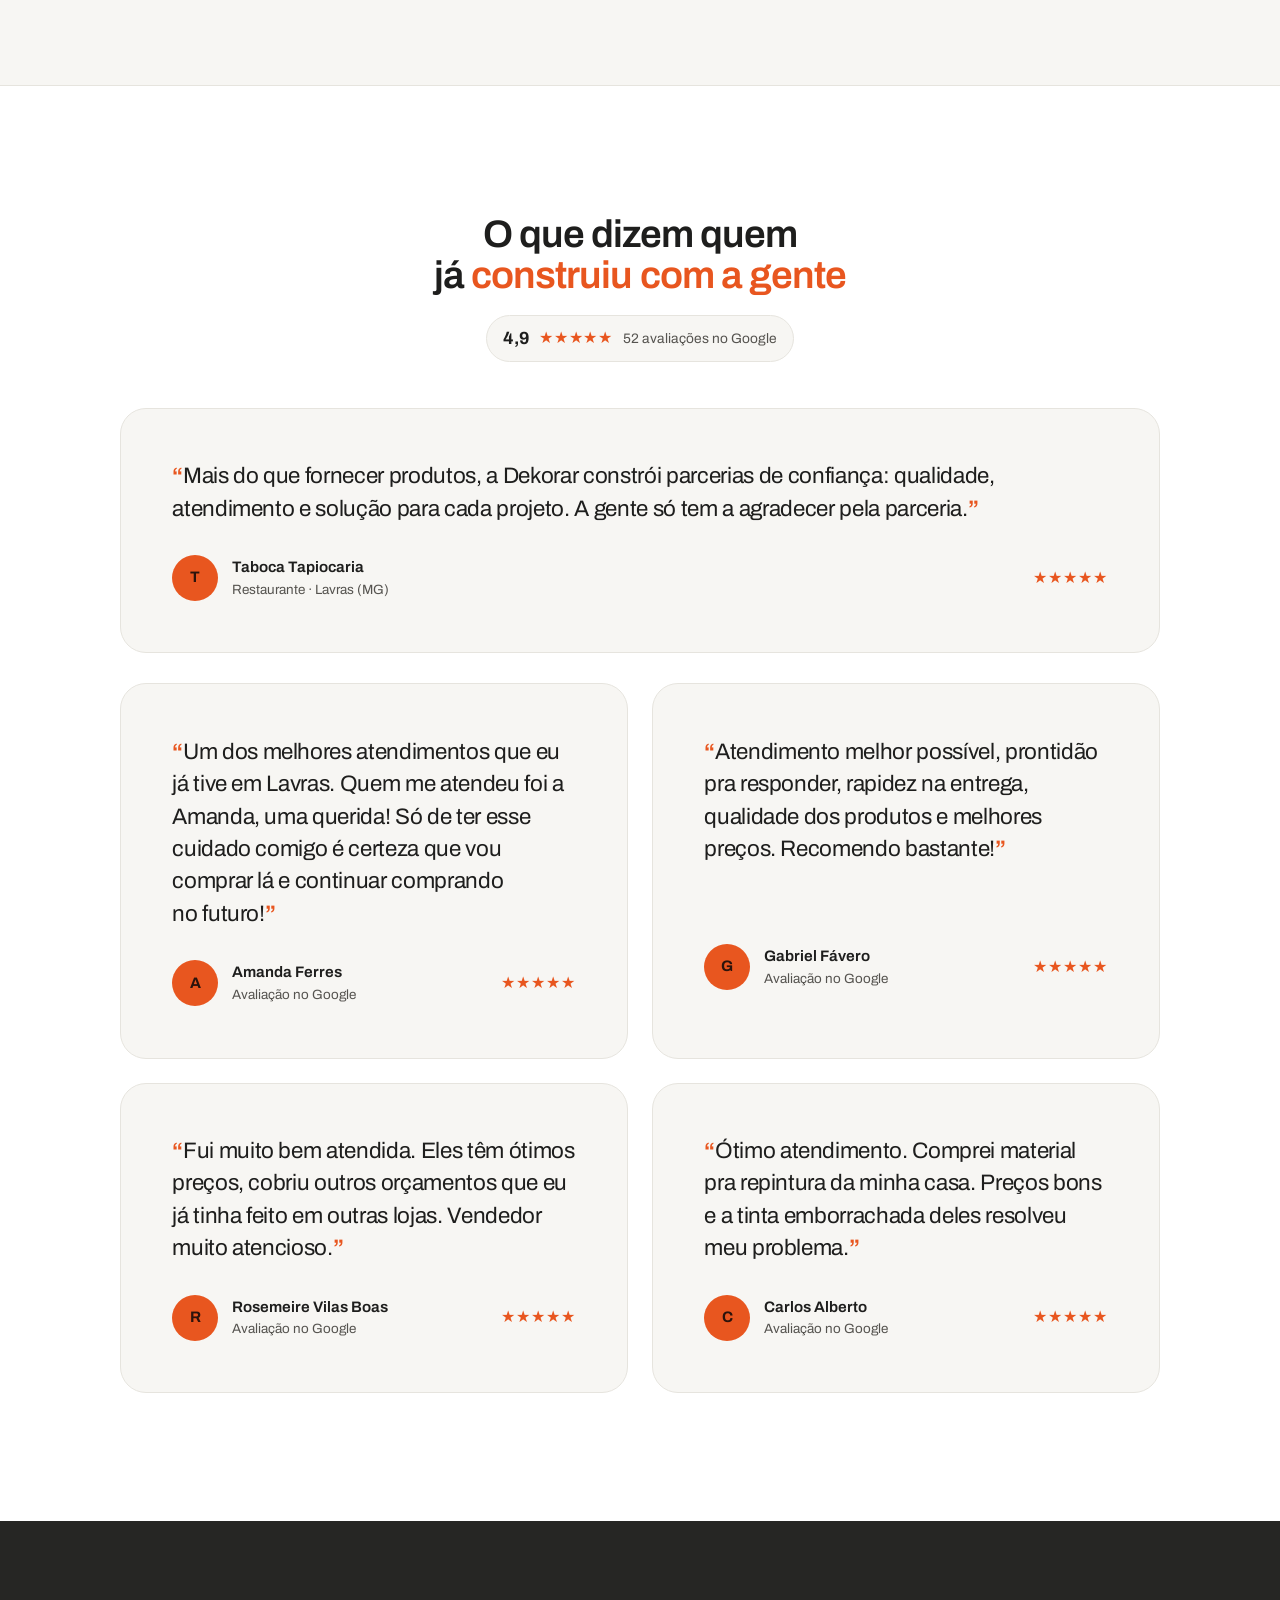
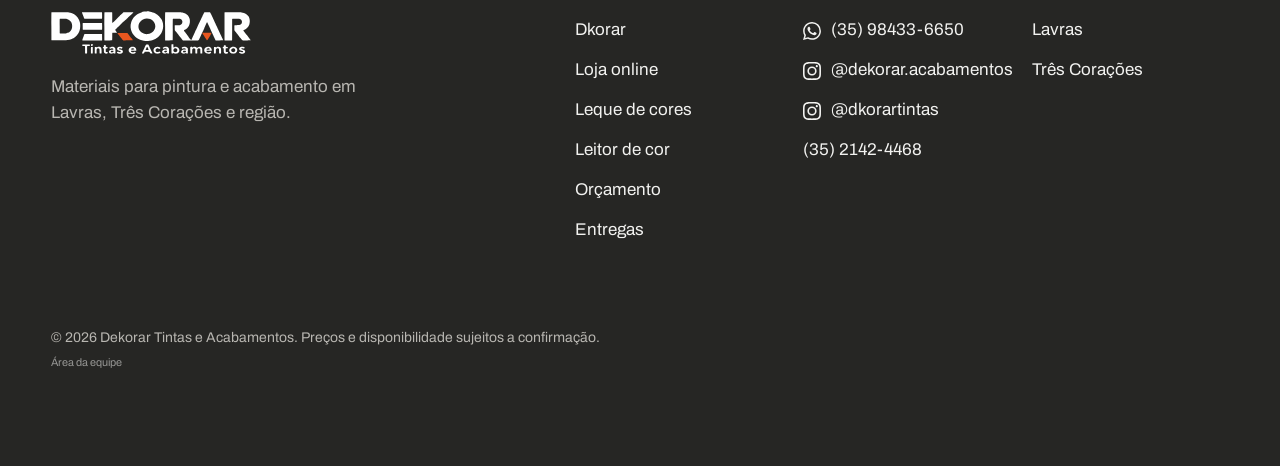
==== commit 081469bd: "Capa: vídeo da loja ao fundo, com versão vertical no celular Vídeo gravado na loja de Lavras, editad" ====
--- a/index.html
+++ b/index.html
@@ -17,7 +17,7 @@
   <link rel="apple-touch-icon" href="assets/img/apple-touch-icon.png">
   <link rel="preload" href="assets/fonts/archivo-latin-wdth-normal.woff2" as="font" type="font/woff2" crossorigin>
   <link rel="stylesheet" href="assets/home.css?v=20">
-  <link rel="stylesheet" href="assets/referencia-2026.css?v=31">
+  <link rel="stylesheet" href="assets/referencia-2026.css?v=32">
   <link rel="stylesheet" href="assets/mobile.css?v=1" media="(max-width: 767px)">
   <script>(function(d){d.classList.replace("no-js","js");if(!matchMedia("(prefers-reduced-motion: reduce)").matches)d.classList.add("motion");setTimeout(function(){if(!window.Motion)d.classList.remove("motion")},3000)})(document.documentElement)</script>
   <script type="application/ld+json">
@@ -85,7 +85,15 @@
   <main id="conteudo">
 
     <!-- Capa -->
-    <section class="cover" id="inicio" aria-labelledby="cover-title">
+    <section class="cover has-bg-video" id="inicio" aria-labelledby="cover-title">
+      <div class="cover-bg" aria-hidden="true">
+        <video class="cover-bg-video" poster="assets/video/loja-fundo-poster.webp" width="1920" height="1080" muted loop playsinline preload="none" tabindex="-1" data-autoplay data-bg>
+          <source media="(max-width: 767px)" src="assets/video/loja-fundo-mobile.webm" type="video/webm">
+          <source media="(max-width: 767px)" src="assets/video/loja-fundo-mobile.mp4" type="video/mp4">
+          <source src="assets/video/loja-fundo.webm" type="video/webm">
+          <source src="assets/video/loja-fundo.mp4" type="video/mp4">
+        </video>
+      </div>
       <div class="cover-page">
         <div class="cover-copy">
           <h1 id="cover-title" class="display" data-cms="capa-titulo" data-text-effect>Especialistas em tintas e acabamentos.</h1>
@@ -683,6 +691,6 @@
   <script src="assets/leque-data.js?v=2" defer></script>
   <script src="assets/nav-search.js?v=1" defer></script>
   <script src="assets/cms.js?v=1" defer></script>
-  <script src="assets/db.js?v=7" data-consumer="assets/home.js?v=20" defer></script>
+  <script src="assets/db.js?v=7" data-consumer="assets/home.js?v=21" defer></script>
 </body>
 </html>
--- a/assets/referencia-2026.css
+++ b/assets/referencia-2026.css
@@ -779,4 +779,14 @@
   .promos-inner { grid-template-columns: repeat(2, minmax(0, 1fr)); }
   .promo, .promo:nth-child(4), .promo:nth-child(5) { grid-column: auto; }
 }
-@media (max-width: 760px) { .promos-inner { grid-template-columns: 1fr; } }+@media (max-width: 760px) { .promos-inner { grid-template-columns: 1fr; } }
+/* Capa: vídeo da loja no fundo, com scrim para o texto continuar legível */
+.cover.has-bg-video { position: relative; isolation: isolate; background: var(--graphite); }
+.cover-bg { position: absolute; inset: 0; z-index: 0; overflow: hidden; }
+.cover-bg video { display: block; width: 100%; height: 100%; object-fit: cover; }
+.cover-bg::after { content: ""; position: absolute; inset: 0; background: linear-gradient(180deg, rgba(20, 18, 17, .8) 0%, rgba(20, 18, 17, .7) 45%, rgba(20, 18, 17, .86) 100%); } /* taste-skill-ignore: scrim neutro para contraste do texto sobre o vídeo */
+.cover.has-bg-video .cover-page { position: relative; z-index: 1; }
+.cover.has-bg-video .cover-copy .display { color: #fff; }
+.cover.has-bg-video .cover-copy .lead { color: rgba(255, 255, 255, .86); }
+.cover.has-bg-video .cover-copy .text-link { color: #fff; }
+.cover.has-bg-video .cover-index { border-color: rgba(255, 255, 255, .34); }
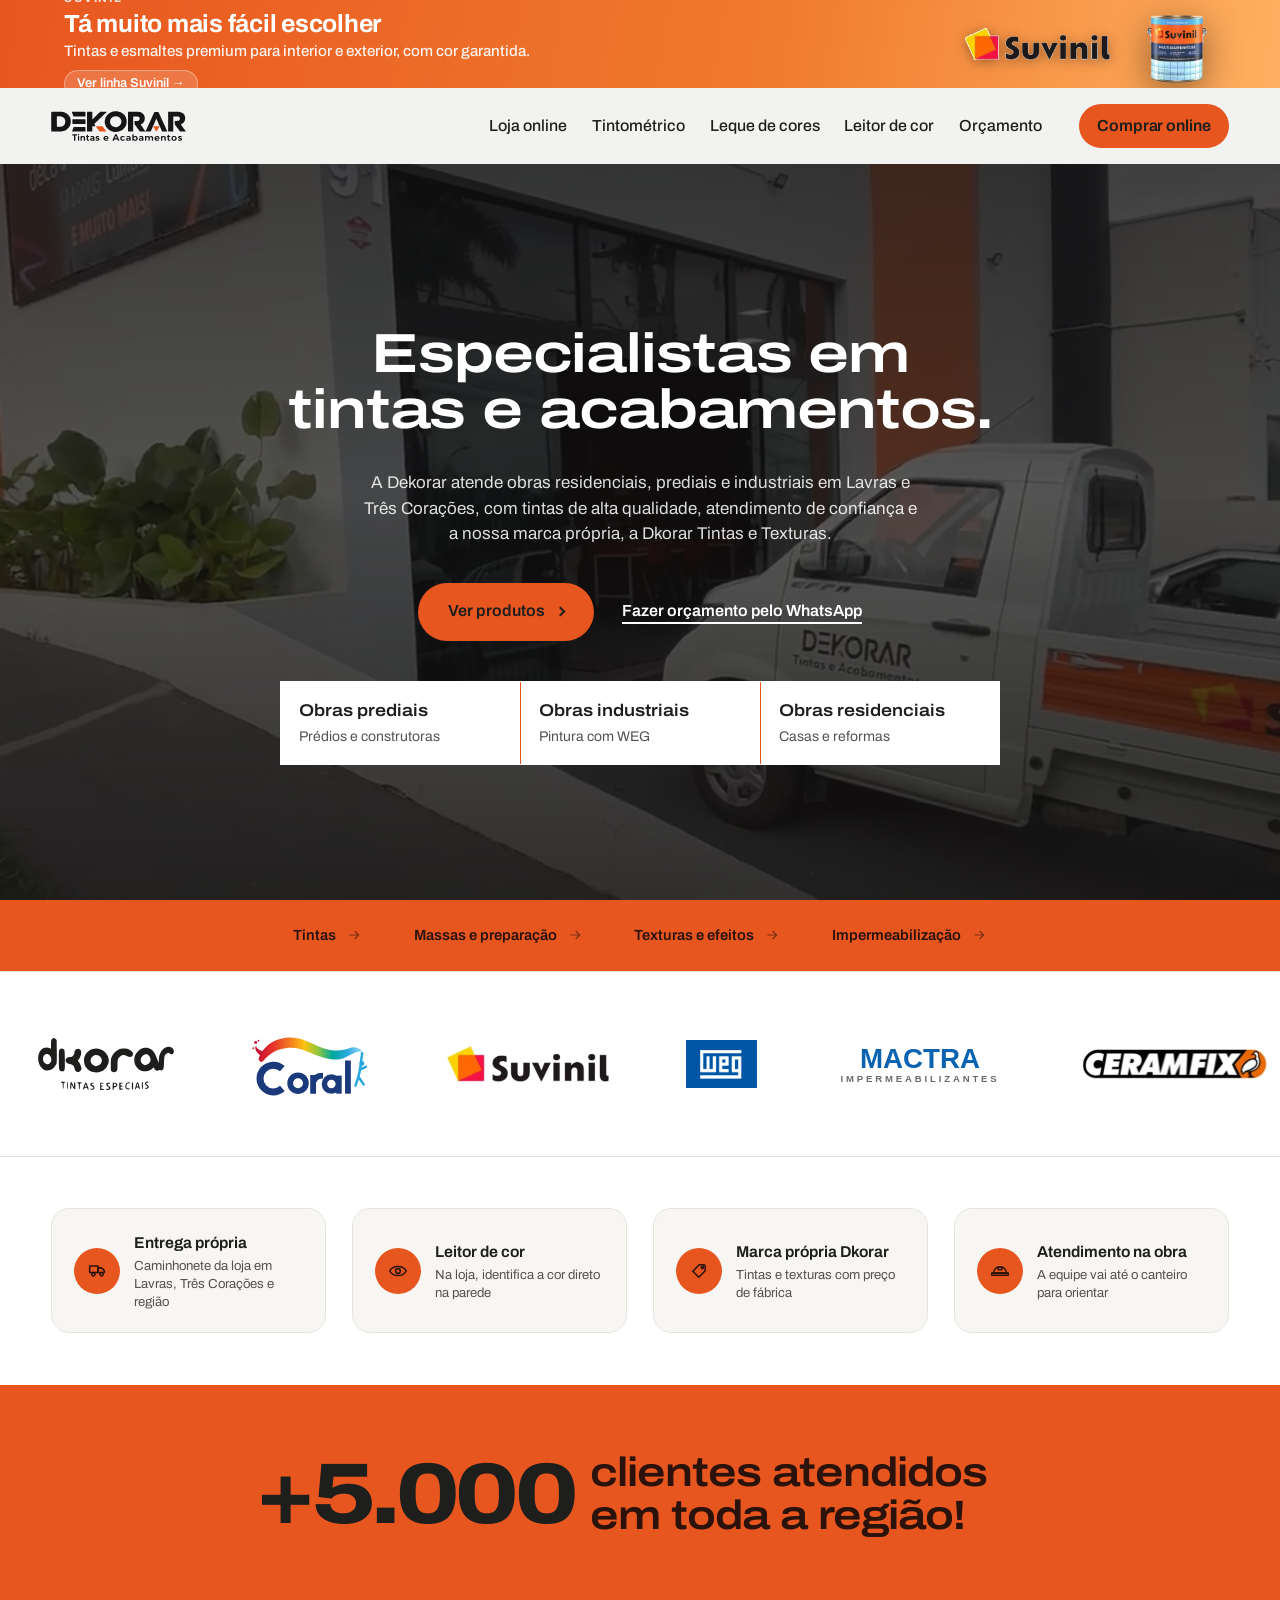
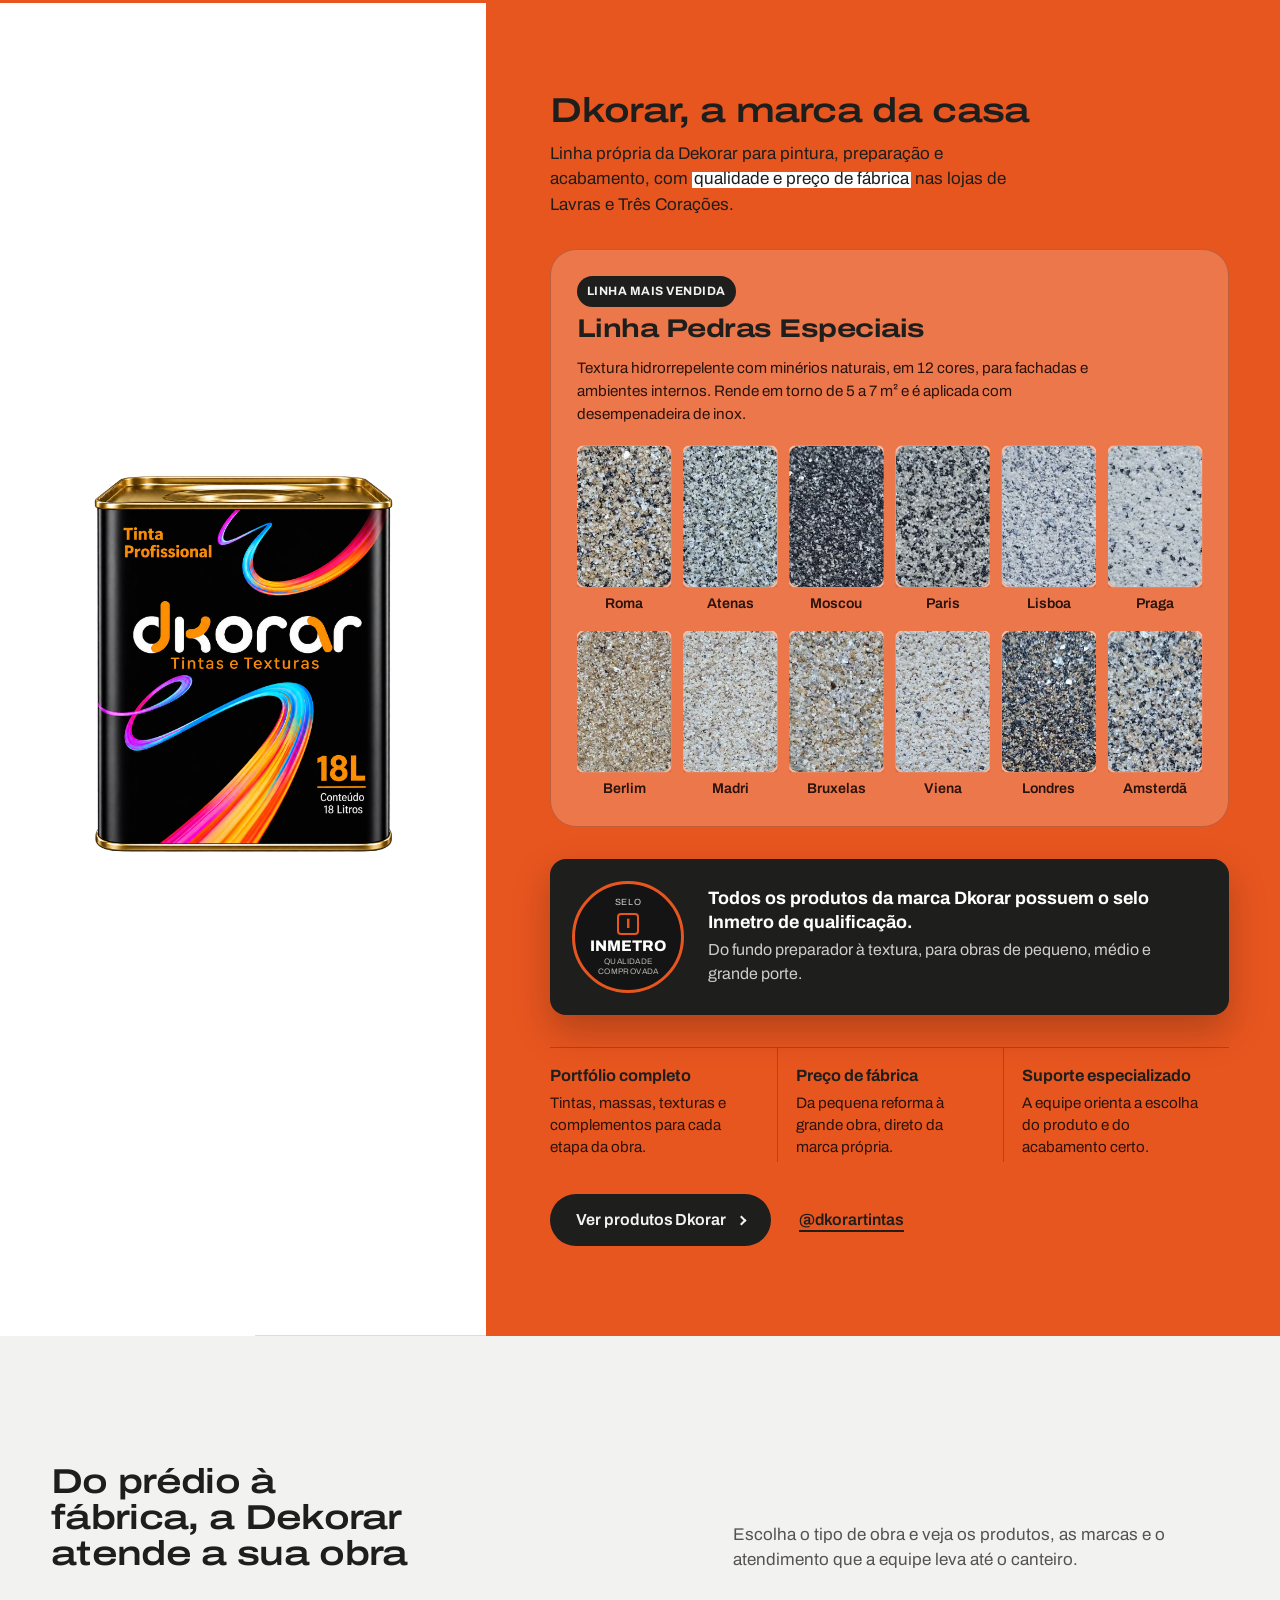
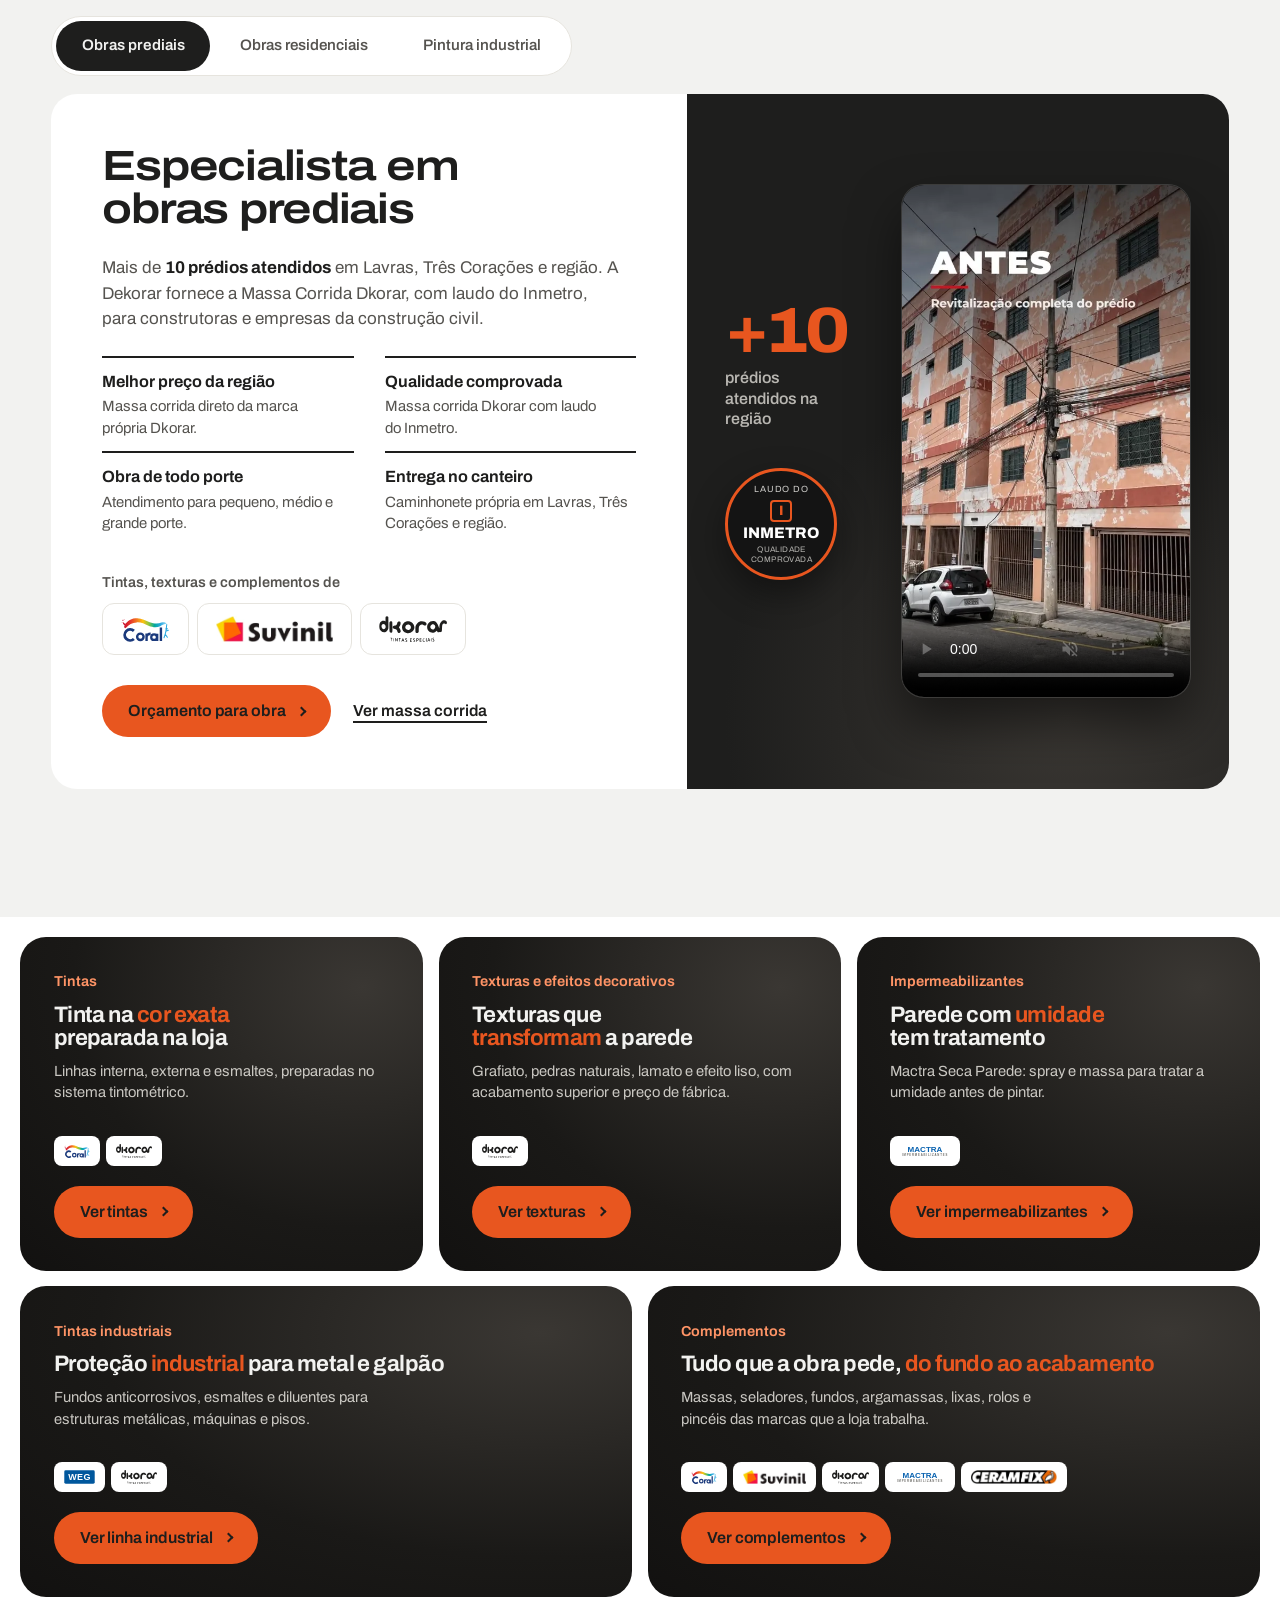
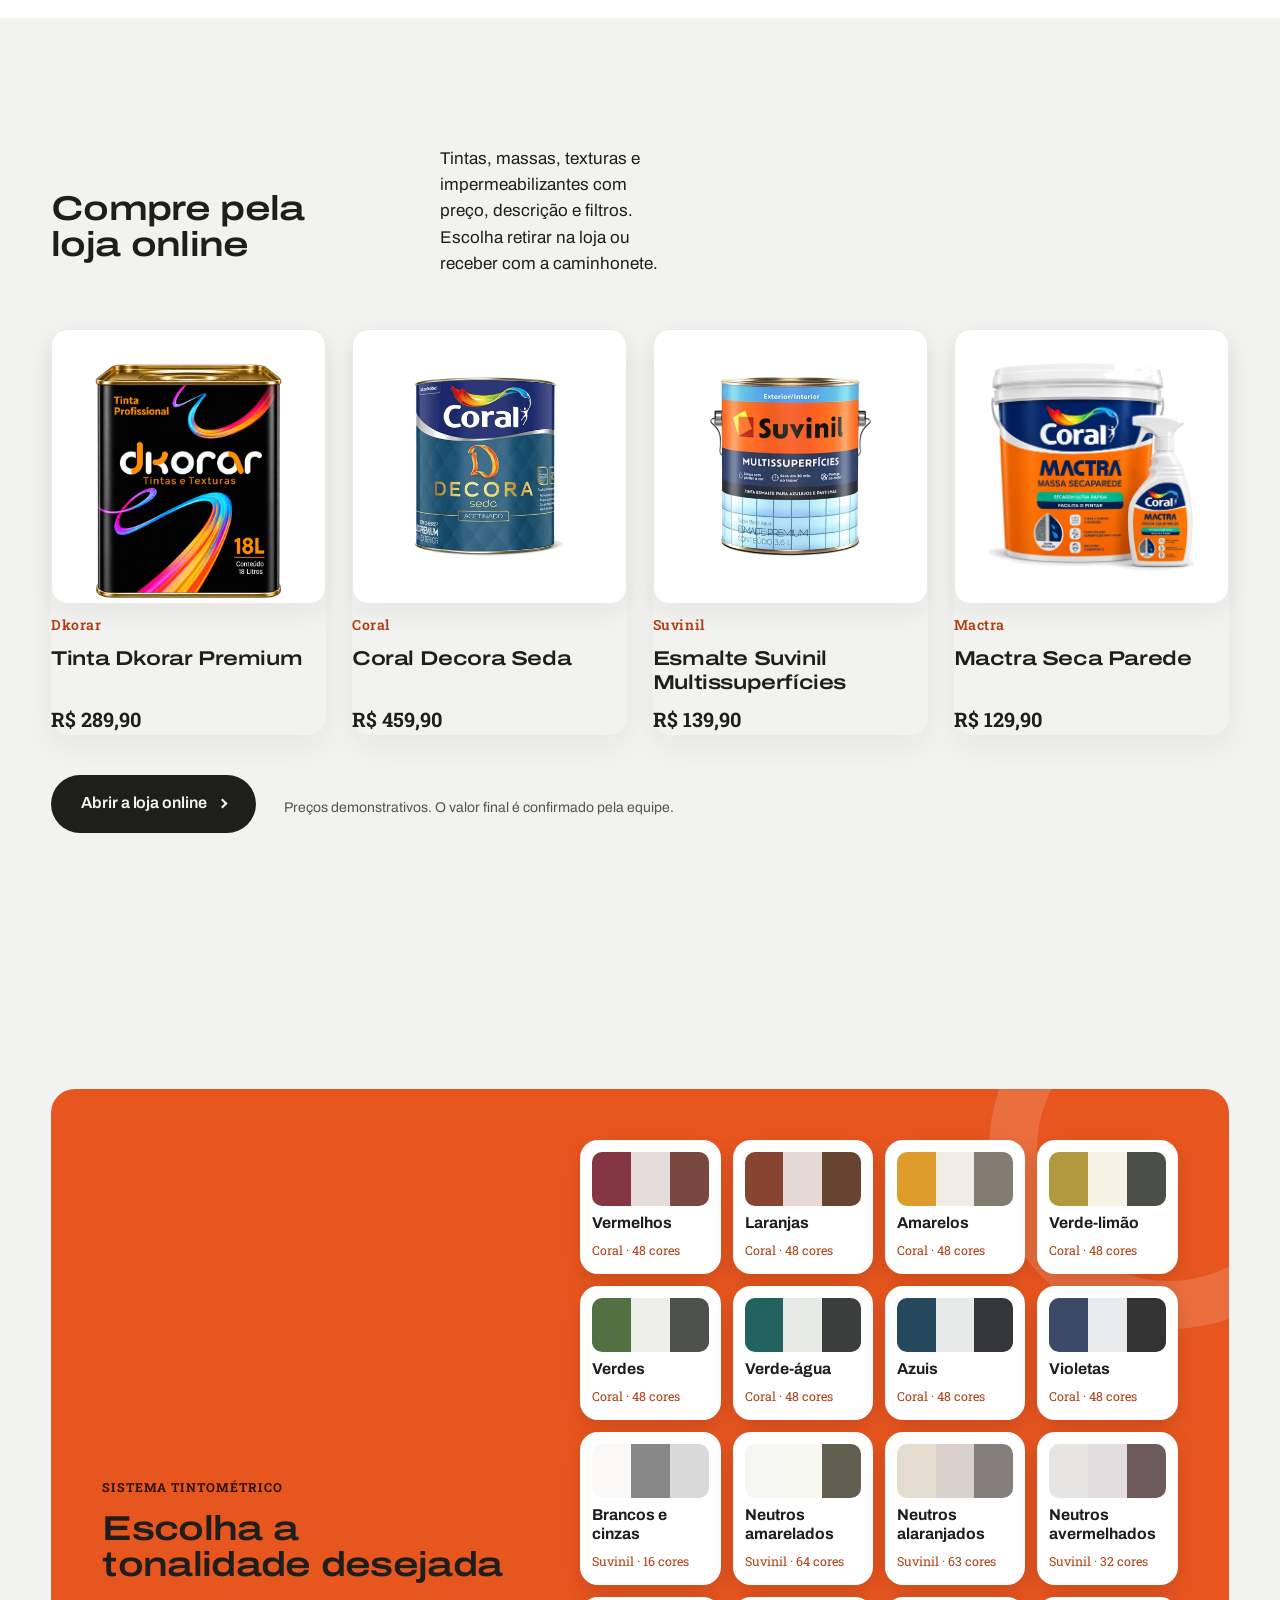
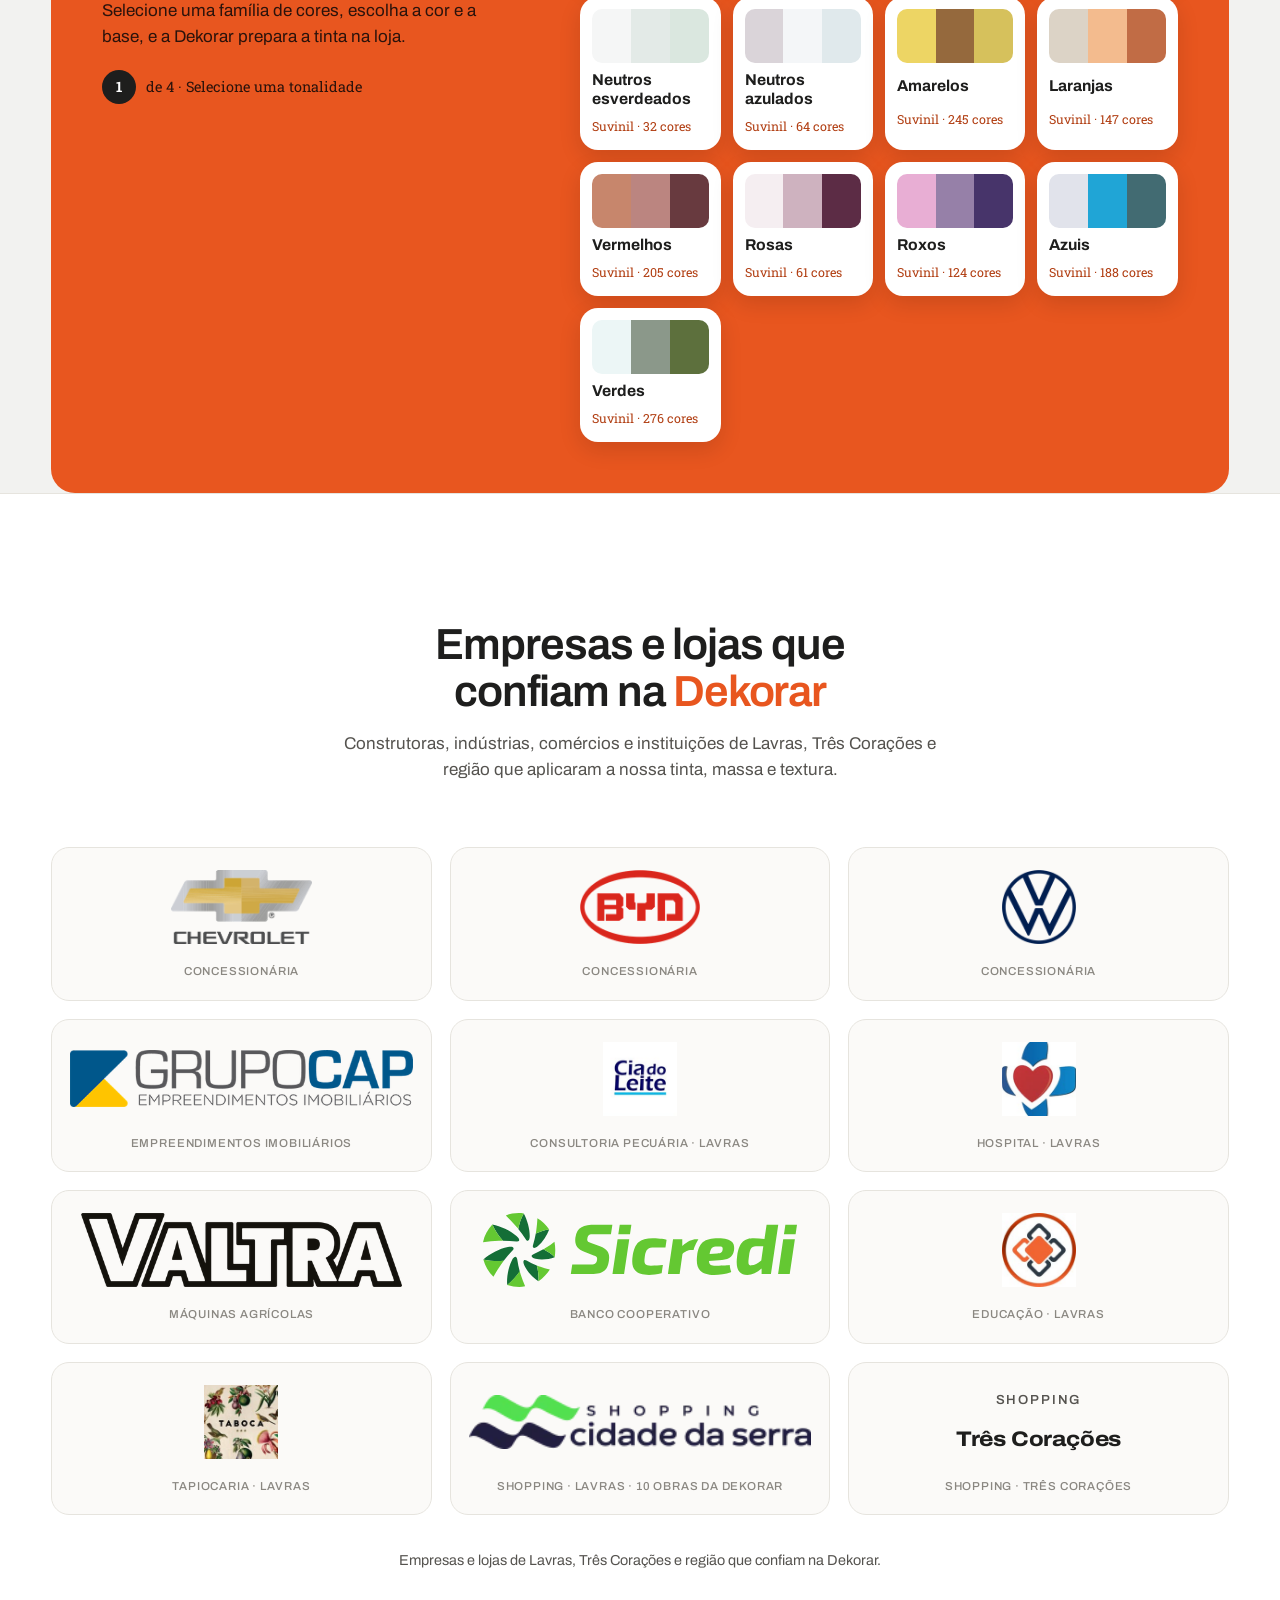
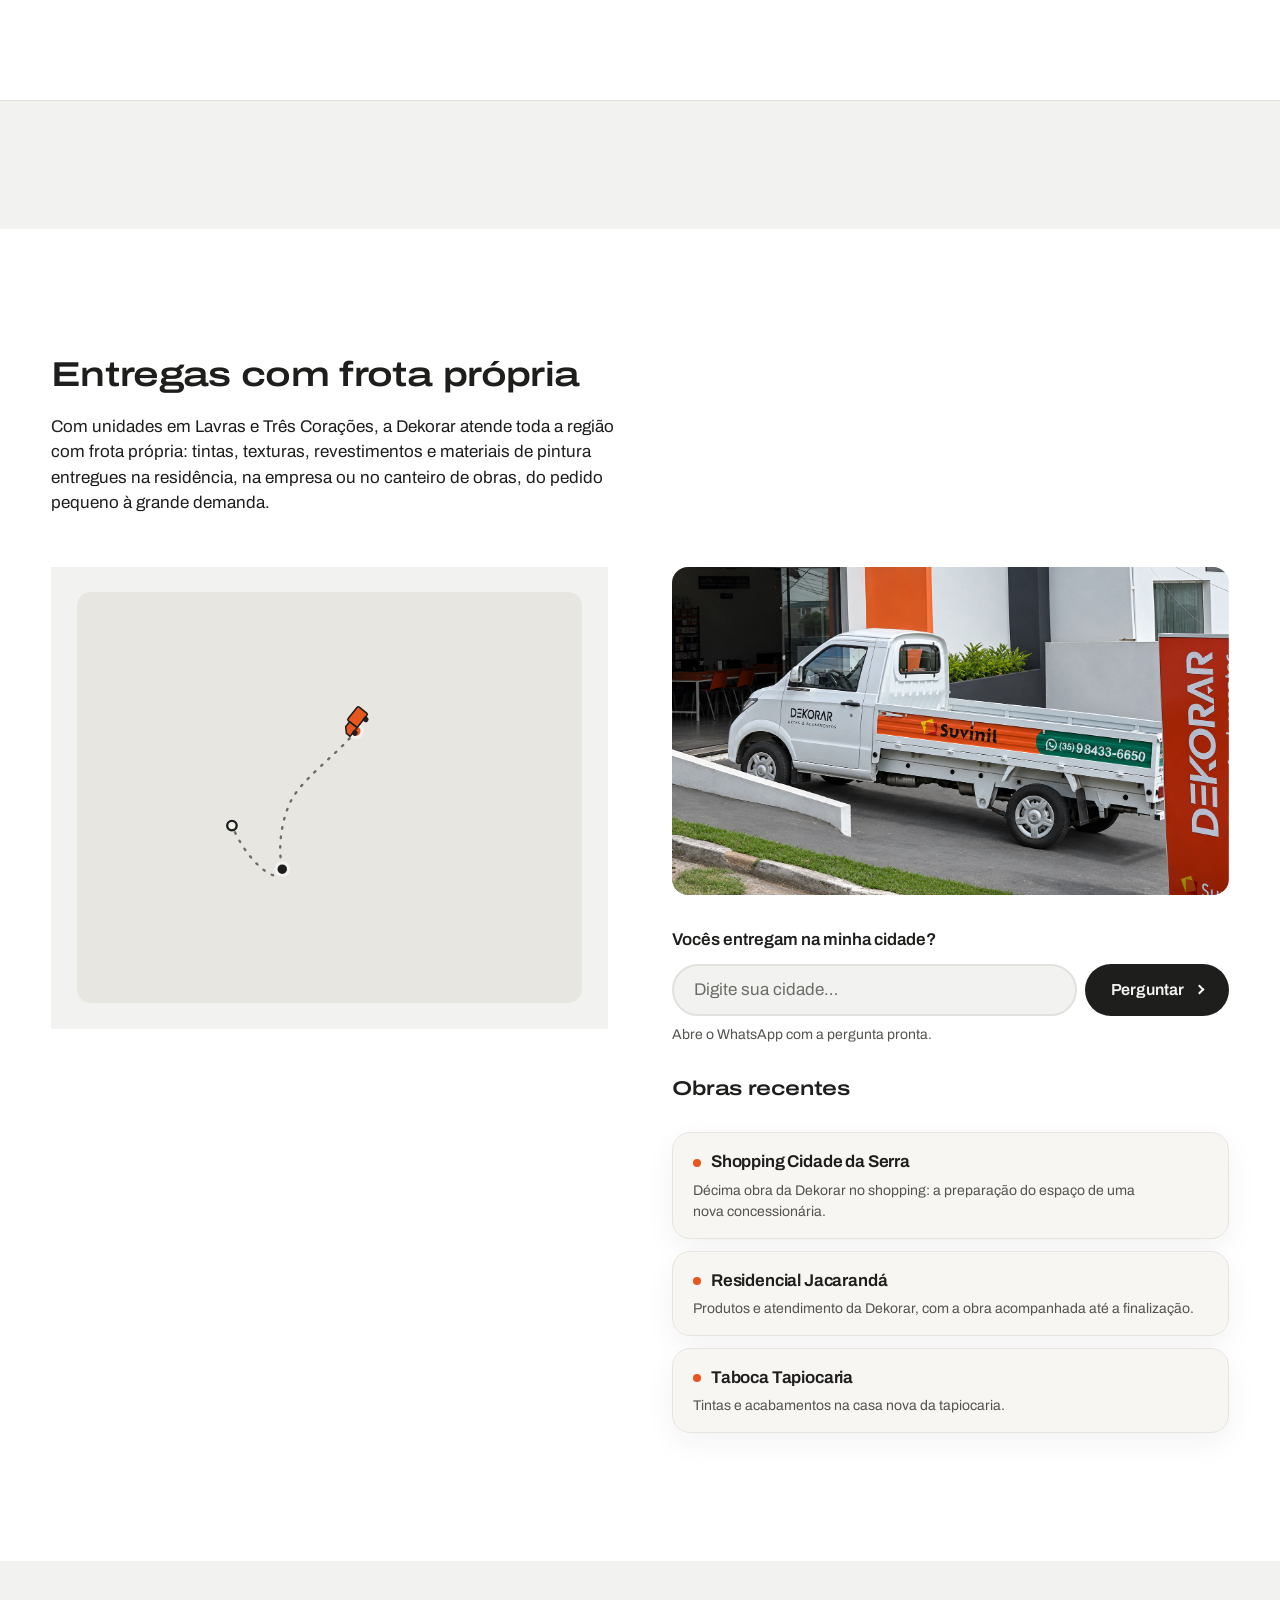
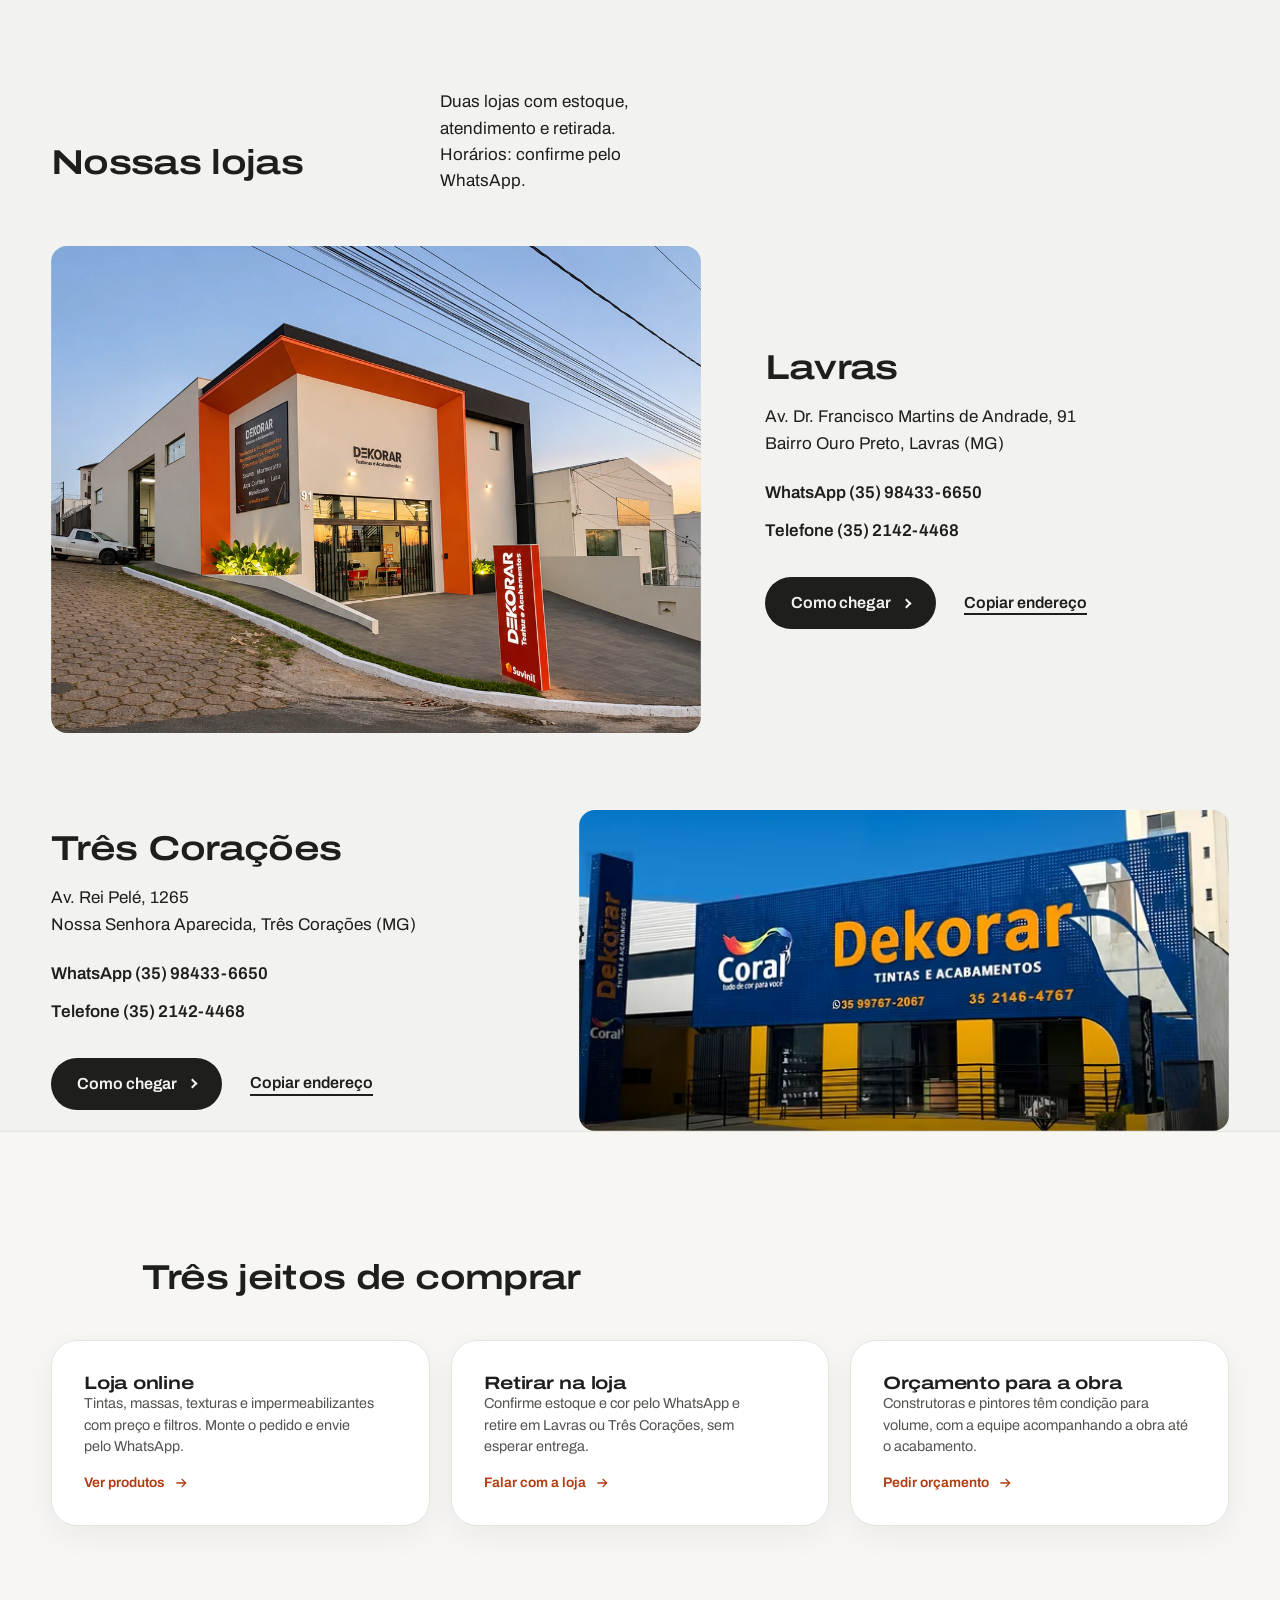
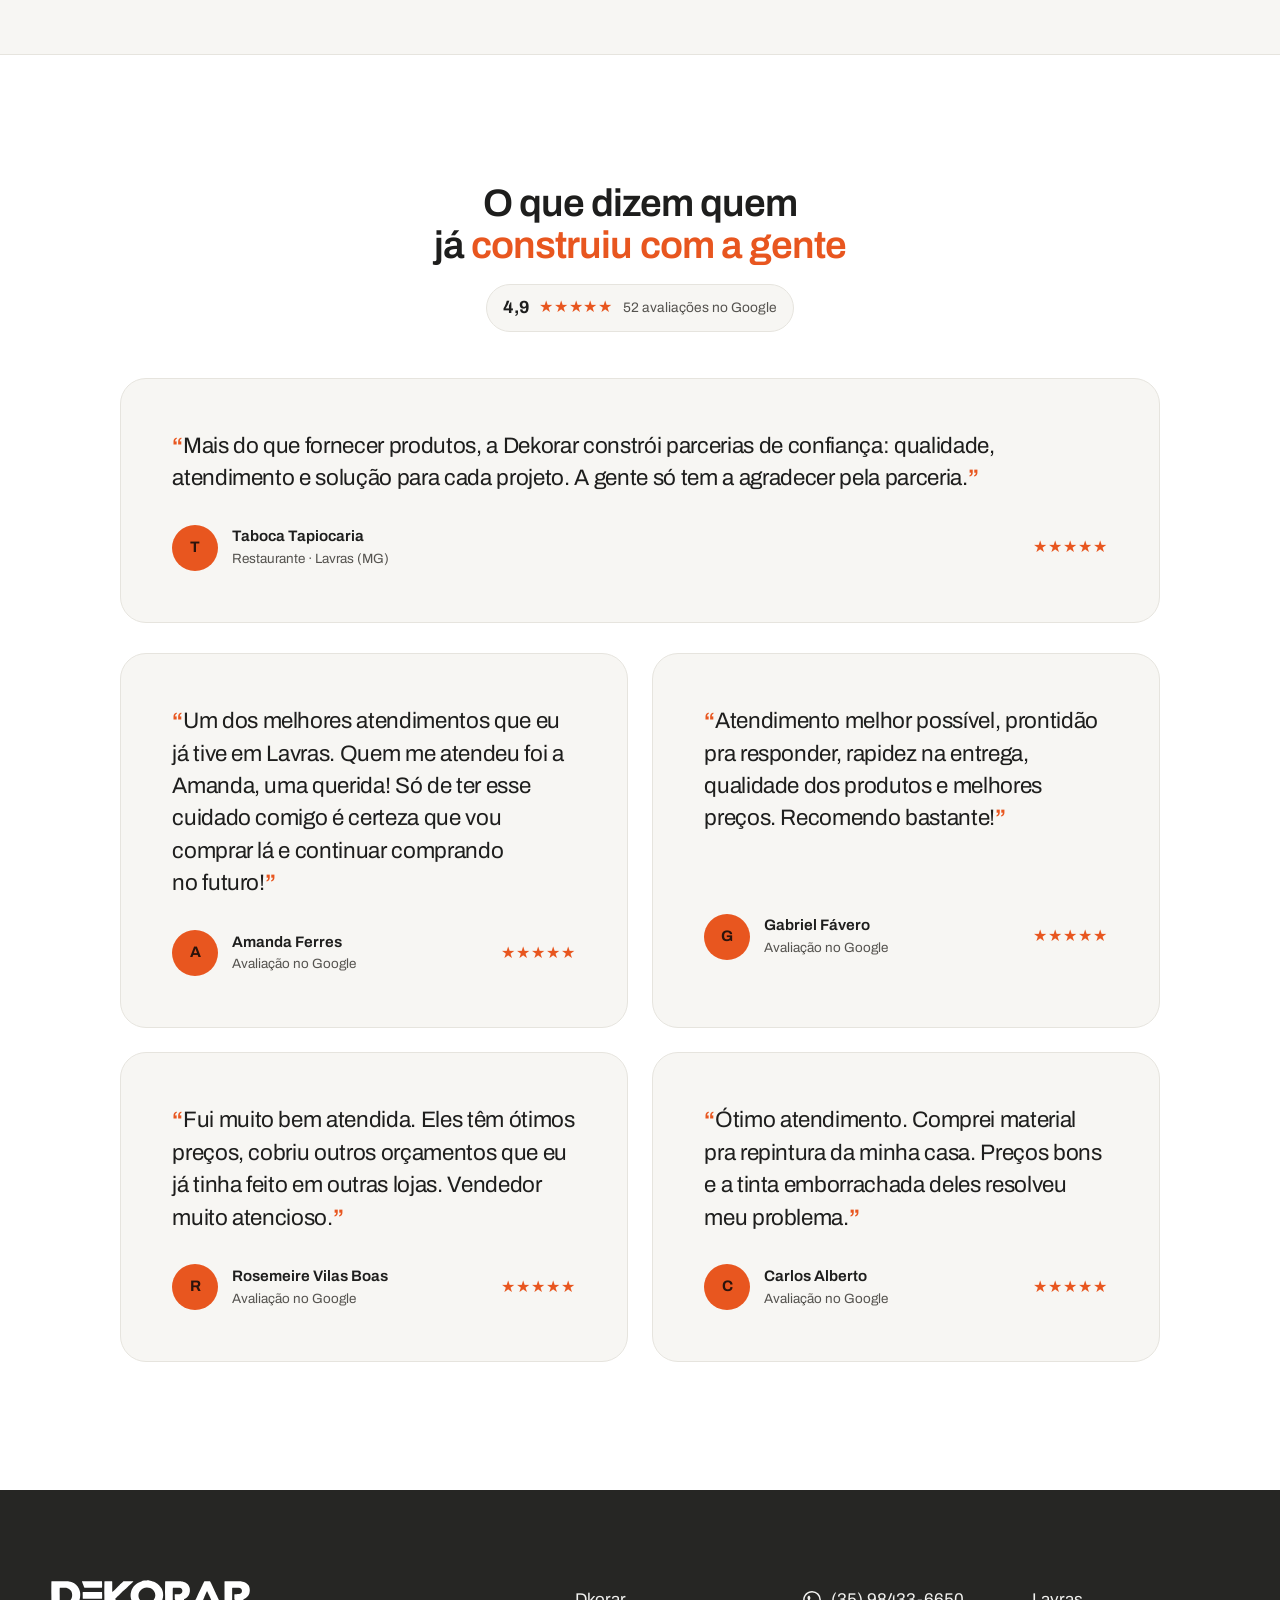
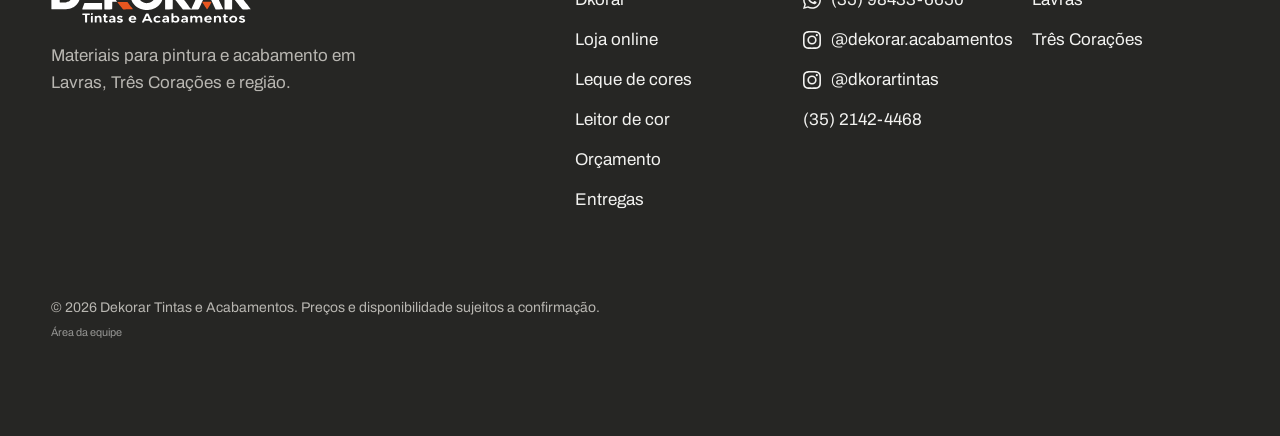
==== commit a2f5b0b6: "fix: rebalance homepage product highlights Reduces the advertising rail so the hero video gets more " ====
--- a/index.html
+++ b/index.html
@@ -17,8 +17,8 @@
   <link rel="apple-touch-icon" href="assets/img/apple-touch-icon.png">
   <link rel="preload" href="assets/fonts/archivo-latin-wdth-normal.woff2" as="font" type="font/woff2" crossorigin>
   <link rel="stylesheet" href="assets/home.css?v=20">
-  <link rel="stylesheet" href="assets/referencia-2026.css?v=32">
-  <link rel="stylesheet" href="assets/mobile.css?v=1" media="(max-width: 767px)">
+  <link rel="stylesheet" href="assets/referencia-2026.css?v=33">
+  <link rel="stylesheet" href="assets/mobile.css?v=2" media="(max-width: 767px)">
   <script>(function(d){d.classList.replace("no-js","js");if(!matchMedia("(prefers-reduced-motion: reduce)").matches)d.classList.add("motion");setTimeout(function(){if(!window.Motion)d.classList.remove("motion")},3000)})(document.documentElement)</script>
   <script type="application/ld+json">
   {"@context":"https://schema.org","@type":"Organization","name":"Dekorar Tintas e Acabamentos","url":"https://duduwwl.github.io/dekorar-tintas-acabamentos/","logo":"https://duduwwl.github.io/dekorar-tintas-acabamentos/assets/img/icon-512.png","sameAs":["https://www.instagram.com/dekorar.acabamentos/","https://www.instagram.com/dkorartintas/"],"telephone":"+55 35 98433-6650",
@@ -165,19 +165,9 @@
           <h2 id="dkorar-title" class="h2">Dkorar, a marca da casa</h2>
           <p class="lead">Linha própria da Dekorar para pintura, preparação e acabamento, com <mark class="hl" data-highlight>qualidade e preço de fábrica</mark> nas lojas de Lavras e Três Corações.</p>
         </div>
-        <div class="dk-inmetro" data-reveal>
-          <span class="inmetro-seal" role="img" aria-label="Selo Inmetro: qualidade comprovada">
-            <span class="seal-top">Selo</span><span class="seal-mark" aria-hidden="true">I</span><strong>INMETRO</strong><span class="seal-bot">Qualidade<br>comprovada</span>
-          </span>
-          <p><strong>Todos os produtos da marca Dkorar possuem o selo Inmetro de qualificação.</strong> Do fundo preparador à textura, para obras de pequeno, médio e grande porte.</p>
-        </div>
-        <dl class="dk-benefits" data-reveal>
-          <div><dt>Portfólio completo</dt><dd>Tintas, massas, texturas e complementos para cada etapa da obra.</dd></div>
-          <div><dt>Preço de fábrica</dt><dd>Da pequena reforma à grande obra, direto da marca própria.</dd></div>
-          <div><dt>Suporte especializado</dt><dd>A equipe orienta a escolha do produto e do acabamento certo.</dd></div>
-        </dl>
         <div class="dk-pedras" id="dkorar-pedras" data-reveal>
           <div class="dk-pedras-head">
+            <span class="dk-pedras-badge">Linha mais vendida</span>
             <h3>Linha Pedras Especiais</h3>
             <p>Textura hidrorrepelente com minérios naturais, em 12 cores, para fachadas e ambientes internos. Rende em torno de 5 a 7 m² e é aplicada com desempenadeira de inox.</p>
           </div>
@@ -196,6 +186,17 @@
             <li><a href="produtos.html?busca=Pedras%20Especiais%20Amsterd%C3%A3"><img src="assets/img/pedras/sw-amsterda.webp" width="176" height="386" alt="" loading="lazy" decoding="async"><span>Amsterdã</span></a></li>
           </ul>
         </div>
+        <div class="dk-inmetro" data-reveal>
+          <span class="inmetro-seal" role="img" aria-label="Selo Inmetro: qualidade comprovada">
+            <span class="seal-top">Selo</span><span class="seal-mark" aria-hidden="true">I</span><strong>INMETRO</strong><span class="seal-bot">Qualidade<br>comprovada</span>
+          </span>
+          <p><strong>Todos os produtos da marca Dkorar possuem o selo Inmetro de qualificação.</strong> Do fundo preparador à textura, para obras de pequeno, médio e grande porte.</p>
+        </div>
+        <dl class="dk-benefits" data-reveal>
+          <div><dt>Portfólio completo</dt><dd>Tintas, massas, texturas e complementos para cada etapa da obra.</dd></div>
+          <div><dt>Preço de fábrica</dt><dd>Da pequena reforma à grande obra, direto da marca própria.</dd></div>
+          <div><dt>Suporte especializado</dt><dd>A equipe orienta a escolha do produto e do acabamento certo.</dd></div>
+        </dl>
         <div class="actions" data-reveal>
           <a class="btn btn-ink" href="produtos.html?busca=Dkorar">Ver produtos Dkorar</a>
           <a class="text-link" href="https://www.instagram.com/dkorartintas/" target="_blank" rel="noopener">@dkorartintas</a>
@@ -336,7 +337,6 @@
             </ul>
             <a class="btn btn-orange" href="produtos.html?cat=Tintas">Ver tintas</a>
           </div>
-          <img class="promo-can" src="assets/img/promo-coral.webp" width="509" height="690" alt="Galão de tinta Coral" loading="lazy" decoding="async">
         </article>
         <article class="promo">
           <div class="promo-txt">
@@ -348,7 +348,6 @@
             </ul>
             <a class="btn btn-orange" href="produtos.html?cat=Texturas%20e%20efeitos">Ver texturas</a>
           </div>
-          <img class="promo-can" src="assets/img/promo-dkorar-lata.webp" width="570" height="720" alt="Lata profissional de 18 litros da Dkorar Tintas e Texturas" loading="lazy" decoding="async">
         </article>
         <article class="promo">
           <div class="promo-txt">
@@ -360,7 +359,6 @@
             </ul>
             <a class="btn btn-orange" href="produtos.html?cat=Impermeabiliza%C3%A7%C3%A3o">Ver impermeabilizantes</a>
           </div>
-          <img class="promo-can" src="assets/img/promo-mactra.webp" width="717" height="720" alt="Balde e spray do Mactra Seca Parede" loading="lazy" decoding="async">
         </article>
         <article class="promo">
           <div class="promo-txt">
@@ -373,7 +371,6 @@
             </ul>
             <a class="btn btn-orange" href="#industrial">Ver linha industrial</a>
           </div>
-          <img class="promo-can" src="assets/img/weg-linha-recorte.webp" width="1200" height="720" alt="Latas da linha industrial WEG" loading="lazy" decoding="async">
         </article>
         <article class="promo">
           <div class="promo-txt">
@@ -389,7 +386,6 @@
             </ul>
             <a class="btn btn-orange" href="produtos.html">Ver complementos</a>
           </div>
-          <img class="promo-can" src="assets/img/promo-ceramfix.webp" width="548" height="720" alt="Saco de Massa Revestliso Camada Fina Ceramfix" loading="lazy" decoding="async">
         </article>
       </div>
     </section>
--- a/assets/referencia-2026.css
+++ b/assets/referencia-2026.css
@@ -386,20 +386,20 @@
 }
 
 /* Carrossel de marcas no topo */
-.ad-rail { position: relative; overflow: hidden; height: 140px; background: #1c1c1b; }
+.ad-rail { position: relative; overflow: hidden; height: 88px; background: #1c1c1b; }
 .ad-track { display: flex; width: 400%; height: 100%; animation: ad-slide 24s infinite; }
 .ad-rail:hover .ad-track, .ad-rail:focus-within .ad-track { animation-play-state: paused; }
 .ad-slide { flex: 0 0 25%; width: 25%; height: 100%; display: flex; align-items: center; justify-content: space-between; gap: clamp(16px, 3vw, 40px); padding: 0 clamp(20px, 5vw, 80px); overflow: hidden; text-decoration: none; color: #fff; }
-.ad-copy { min-width: 0; display: flex; flex-direction: column; gap: 4px; }
+.ad-copy { min-width: 0; display: flex; flex-direction: column; gap: 2px; }
 .ad-eyebrow { font-size: .72rem; font-weight: 700; letter-spacing: .14em; text-transform: uppercase; opacity: .85; }
 .ad-kicker { margin: 0; font-size: clamp(1.05rem, 2.2vw, 1.55rem); font-weight: 700; line-height: 1.14; letter-spacing: -.01em; }
 .ad-sub { margin: 0; font-size: clamp(.8rem, 1.4vw, .95rem); font-weight: 500; opacity: .92; }
-.ad-cta { margin-top: 4px; align-self: flex-start; display: inline-flex; align-items: center; gap: 6px; padding: 5px 13px; border-radius: 999px; background: rgba(255,255,255,.16); border: 1px solid rgba(255,255,255,.35); font-size: .8rem; font-weight: 600; transition: background-color 160ms ease; }
+.ad-cta { margin-top: 4px; align-self: flex-start; display: inline-flex; align-items: center; gap: 6px; padding: 3px 12px; border-radius: 999px; background: rgba(255,255,255,.16); border: 1px solid rgba(255,255,255,.35); font-size: .8rem; font-weight: 600; transition: background-color 160ms ease; }
 .ad-slide:hover .ad-cta { background: rgba(255,255,255,.28); }
 .ad-media { flex: none; display: flex; align-items: center; gap: clamp(16px, 2.2vw, 32px); height: 100%; }
-.ad-logo { height: 40px; width: auto; filter: drop-shadow(0 2px 6px rgba(0,0,0,.35)); }
-.ad-dkorar .ad-logo { height: 44px; filter: brightness(0) invert(1) drop-shadow(0 2px 6px rgba(0,0,0,.35)); }
-.ad-pack { height: 120px; width: auto; object-fit: contain; align-self: flex-end; filter: drop-shadow(0 10px 18px rgba(0,0,0,.4)); }
+.ad-logo { height: 32px; width: auto; filter: drop-shadow(0 2px 6px rgba(0,0,0,.35)); }
+.ad-dkorar .ad-logo { height: 34px; filter: brightness(0) invert(1) drop-shadow(0 2px 6px rgba(0,0,0,.35)); }
+.ad-pack { height: 78px; width: auto; object-fit: contain; align-self: flex-end; filter: drop-shadow(0 10px 18px rgba(0,0,0,.4)); }
 .ad-suvinil { background: linear-gradient(100deg, #e8561f 0%, #f07a2e 60%, #ffb060 100%); }
 .ad-coral { background: linear-gradient(100deg, #c8102e 0%, #e23744 62%, #ff6b5a 100%); }
 .ad-dkorar { background: linear-gradient(100deg, #15223f 0%, #23395e 62%, #3a5b8c 100%); }
@@ -654,7 +654,7 @@
 .ad-slide { flex-basis: 20%; width: 20%; }
 .ad-pedras { background: linear-gradient(100deg, #2c2a27 0%, #4a4640 62%, #7b7468 100%); }
 .ad-chips { display: flex; gap: 6px; }
-.ad-chips img { width: 34px; height: 74px; object-fit: cover; border-radius: 6px; box-shadow: 0 6px 14px rgba(0, 0, 0, .35); }
+.ad-chips img { width: 24px; height: 54px; object-fit: cover; border-radius: 5px; box-shadow: 0 6px 14px rgba(0, 0, 0, .35); }
 .ad-chips img:nth-child(odd) { transform: translateY(-8px); }
 @keyframes ad-slide-5 {
   0%, 17% { transform: translateX(0); }
@@ -678,11 +678,11 @@
 .dk-pedras-cores a:focus-visible { outline: 3px solid var(--ink); outline-offset: 3px; border-radius: 10px; }
 @media (max-width: 620px) { .dk-pedras-cores { grid-template-columns: repeat(4, minmax(0, 1fr)); } }
 @media (prefers-reduced-motion: reduce) { .dk-pedras-cores img { transition: none; } }
-.ad-chips img { width: 30px; height: 70px; }
+.ad-chips img { width: 24px; height: 54px; }
 
 /* Capa sem foto: texto e destaques centralizados */
 .cover { display: block; min-height: 0; }
-.cover-page { display: flex; flex-direction: column; align-items: center; justify-content: center; gap: clamp(40px, 6vh, 64px); min-height: calc(82svh - var(--hh)); padding: clamp(56px, 10vh, 120px) max(var(--m), env(safe-area-inset-left)) clamp(40px, 7vh, 72px); text-align: center; }
+.cover-page { display: flex; flex-direction: column; align-items: center; justify-content: center; gap: clamp(30px, 4.5vh, 48px); min-height: calc(100svh - var(--hh) - 88px); padding: clamp(48px, 8vh, 96px) max(var(--m), env(safe-area-inset-left)) clamp(32px, 5vh, 56px); text-align: center; }
 .cover-copy { display: flex; flex-direction: column; align-items: center; max-width: 860px; }
 .cover-copy .display { max-width: 24ch; text-wrap: balance; }
 .cover-copy .lead { max-width: 56ch; }
@@ -724,9 +724,9 @@
 
 /* Pintura industrial: linha WEG (foto das latas) e vídeo da obra */
 .ad-weg { background: linear-gradient(100deg, #003b6f 0%, #0055a5 55%, #0055a5 100%); }
-.ad-weg .ad-logo { height: 66px; filter: none; }
+.ad-weg .ad-logo { height: 48px; filter: none; }
 @media (max-width: 720px) { .ad-weg .ad-logo { height: 44px; } }
-.ad-pack-weg { height: 118px; align-self: center; filter: drop-shadow(0 10px 16px rgba(0, 20, 50, .35)); }
+.ad-pack-weg { height: 78px; align-self: center; filter: drop-shadow(0 10px 16px rgba(0, 20, 50, .35)); }
 .ind-linha { margin: clamp(22px, 2.4vw, 32px) 0 0; }
 .ind-linha img { display: block; width: 100%; height: auto; filter: drop-shadow(0 18px 22px rgba(30, 30, 29, .16)); }
 .ind-linha figcaption { margin-top: 12px; }
@@ -790,3 +790,29 @@
 .cover.has-bg-video .cover-copy .lead { color: rgba(255, 255, 255, .86); }
 .cover.has-bg-video .cover-copy .text-link { color: #fff; }
 .cover.has-bg-video .cover-index { border-color: rgba(255, 255, 255, .34); }
+
+/* Revisão de hierarquia: pedras em primeiro plano, lata preservada */
+.dkorar { grid-template-columns: minmax(300px, 38fr) minmax(0, 62fr); }
+.dkorar-page { justify-content: flex-start; }
+.dk-pedras { max-width: none; padding: clamp(22px, 2vw, 30px); border: 1px solid rgba(43, 19, 12, .24); border-radius: var(--r-lg); background: rgba(255, 255, 255, .2); }
+.dk-pedras-head { display: grid; gap: 7px; }
+.dk-pedras-badge { justify-self: start; padding: 6px 10px; border-radius: 999px; background: var(--ink); color: var(--paper); font-size: .76rem; font-weight: 700; letter-spacing: .04em; text-transform: uppercase; }
+.dk-pedras-head h3 { font-size: clamp(1.45rem, 2vw, 2rem); }
+.dk-pedras-cores { gap: 16px 12px; margin-top: 20px; }
+.dk-pedras-cores a { font-size: .88rem; }
+@media (max-width: 900px) {
+  .dkorar { grid-template-columns: 1fr; }
+  .dkorar-plate { aspect-ratio: 16 / 10; }
+  .dkorar-plate .dkorar-product { padding: clamp(24px, 8vw, 64px); }
+}
+
+/* Evita a fresta escura de arredondamento no vídeo residencial */
+.servico-res .stage-clip { background: transparent; }
+.servico-res .stage-clip video { width: calc(100% + 2px); margin-left: -1px; }
+
+/* Cards editoriais sem embalagens: texto, marcas e ação em sequência */
+.promo { align-items: stretch; min-height: clamp(280px, 22vw, 350px); }
+.promo-txt { display: flex; flex-direction: column; width: 100%; max-width: none; }
+.promo-sub { max-width: 46ch; }
+.promo-brands { margin-top: auto; padding-top: 10px; }
+.promo .btn { align-self: flex-start; }
--- a/assets/mobile.css
+++ b/assets/mobile.css
@@ -5,13 +5,13 @@
   .empresas + .entrega { margin-top: 0; } /* tirava uma faixa cinza vazia entre duas seções brancas */
 
   /* Faixa de anúncios: texto inteiro, sem corte em cima e embaixo */
-  .ad-rail { height: 124px; }
+  .ad-rail { height: 84px; }
   .ad-slide { padding: 0 20px; gap: 14px; }
   .ad-copy { gap: 3px; }
   .ad-eyebrow { font-size: .68rem; }
   .ad-kicker { font-size: 1rem; line-height: 1.18; }
   .ad-sub { font-size: .8rem; line-height: 1.3; display: -webkit-box; -webkit-line-clamp: 2; -webkit-box-orient: vertical; overflow: hidden; }
-  .ad-media img { max-width: 96px; height: auto; max-height: 40px; object-fit: contain; }
+  .ad-media img { max-width: 78px; height: auto; max-height: 32px; object-fit: contain; }
 
   /* Menu aberto: a faixa de anúncios sai para o cabeçalho (e o botão Fechar) ficar à vista */
   body.menu-open .ad-rail { display: none; }
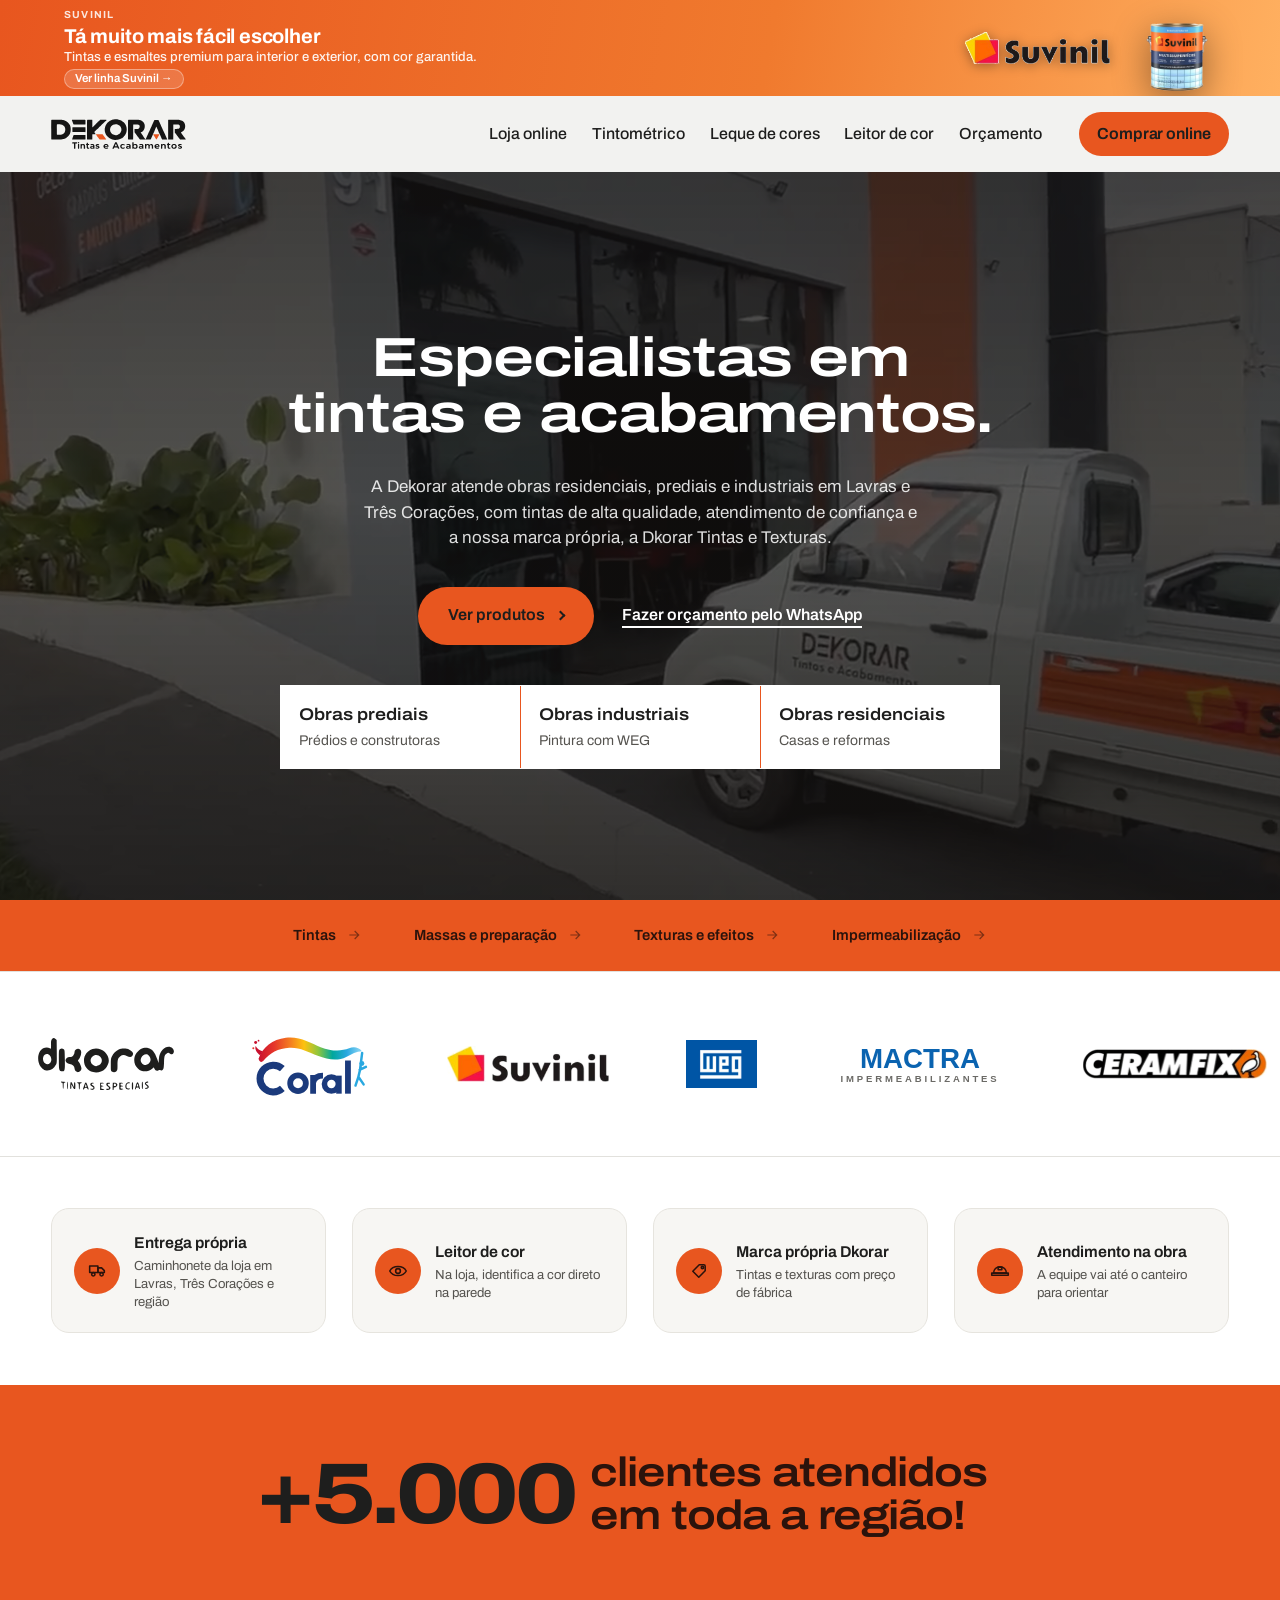
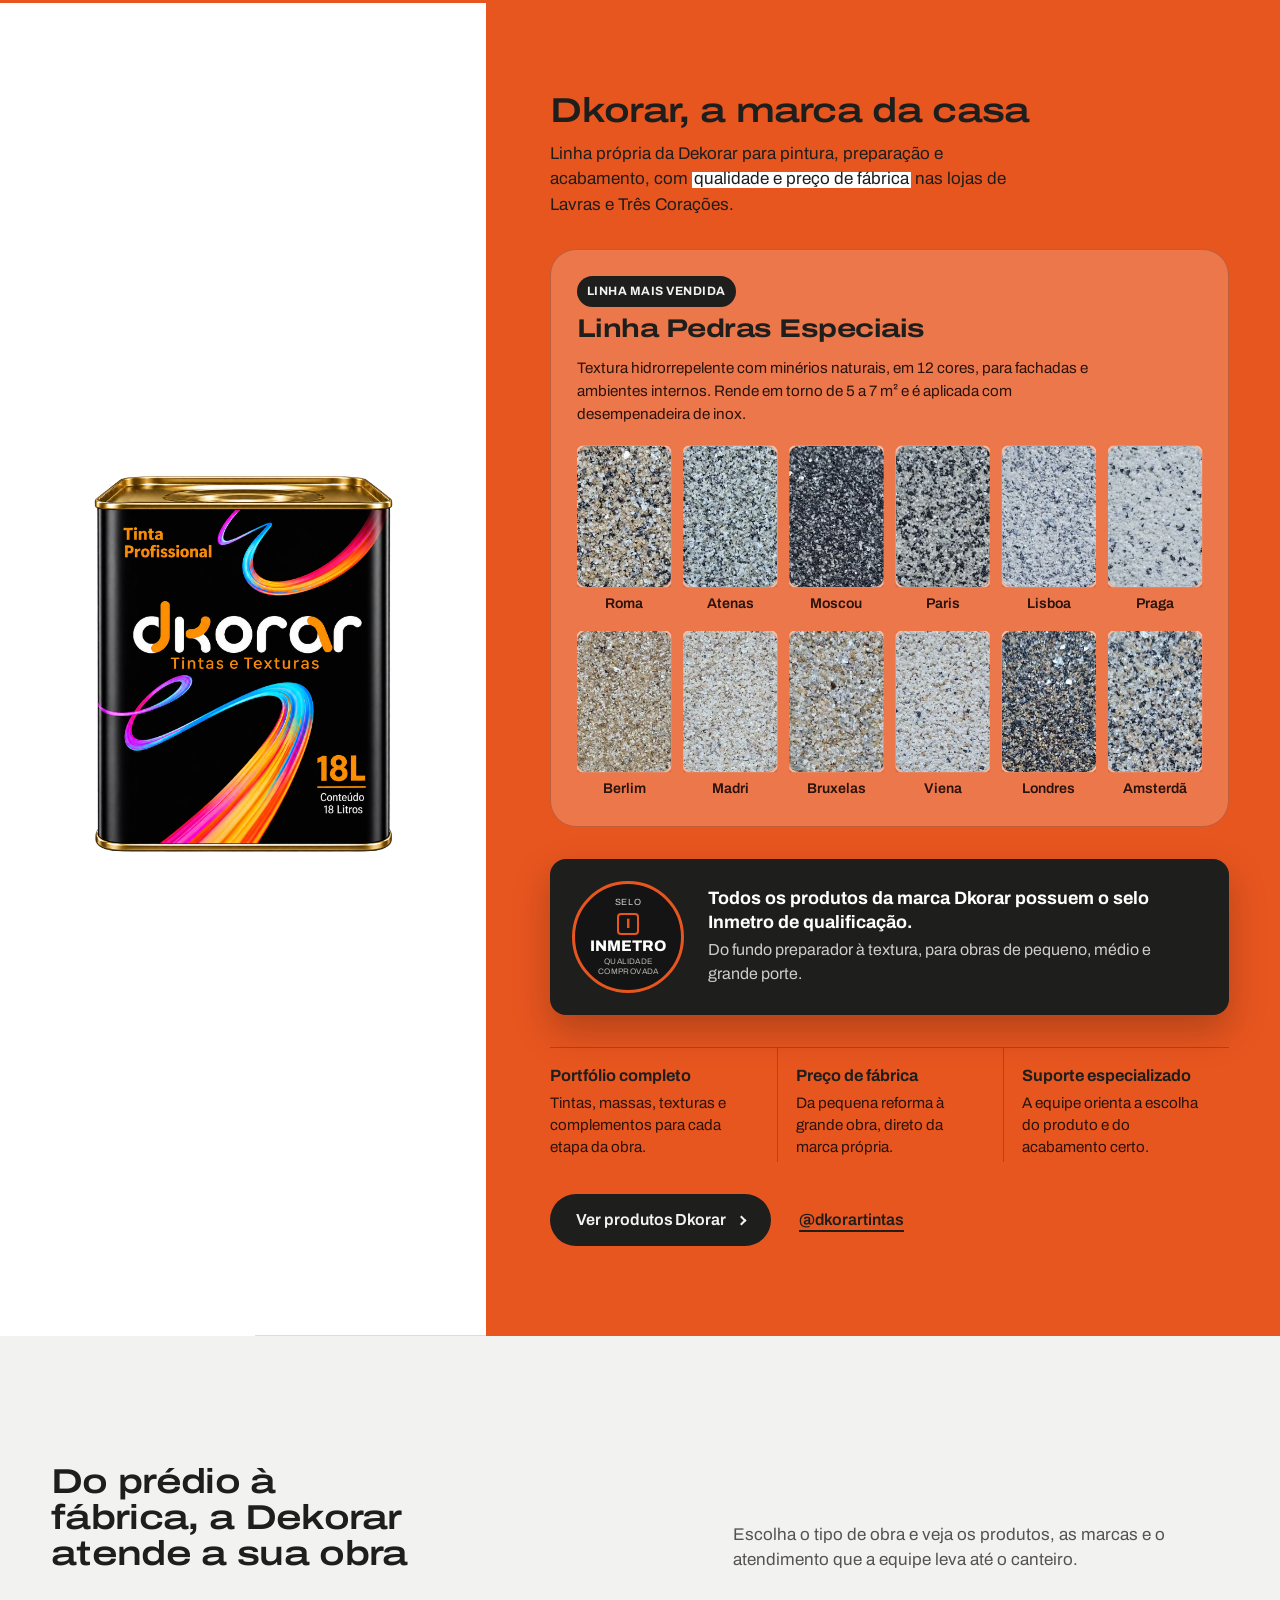
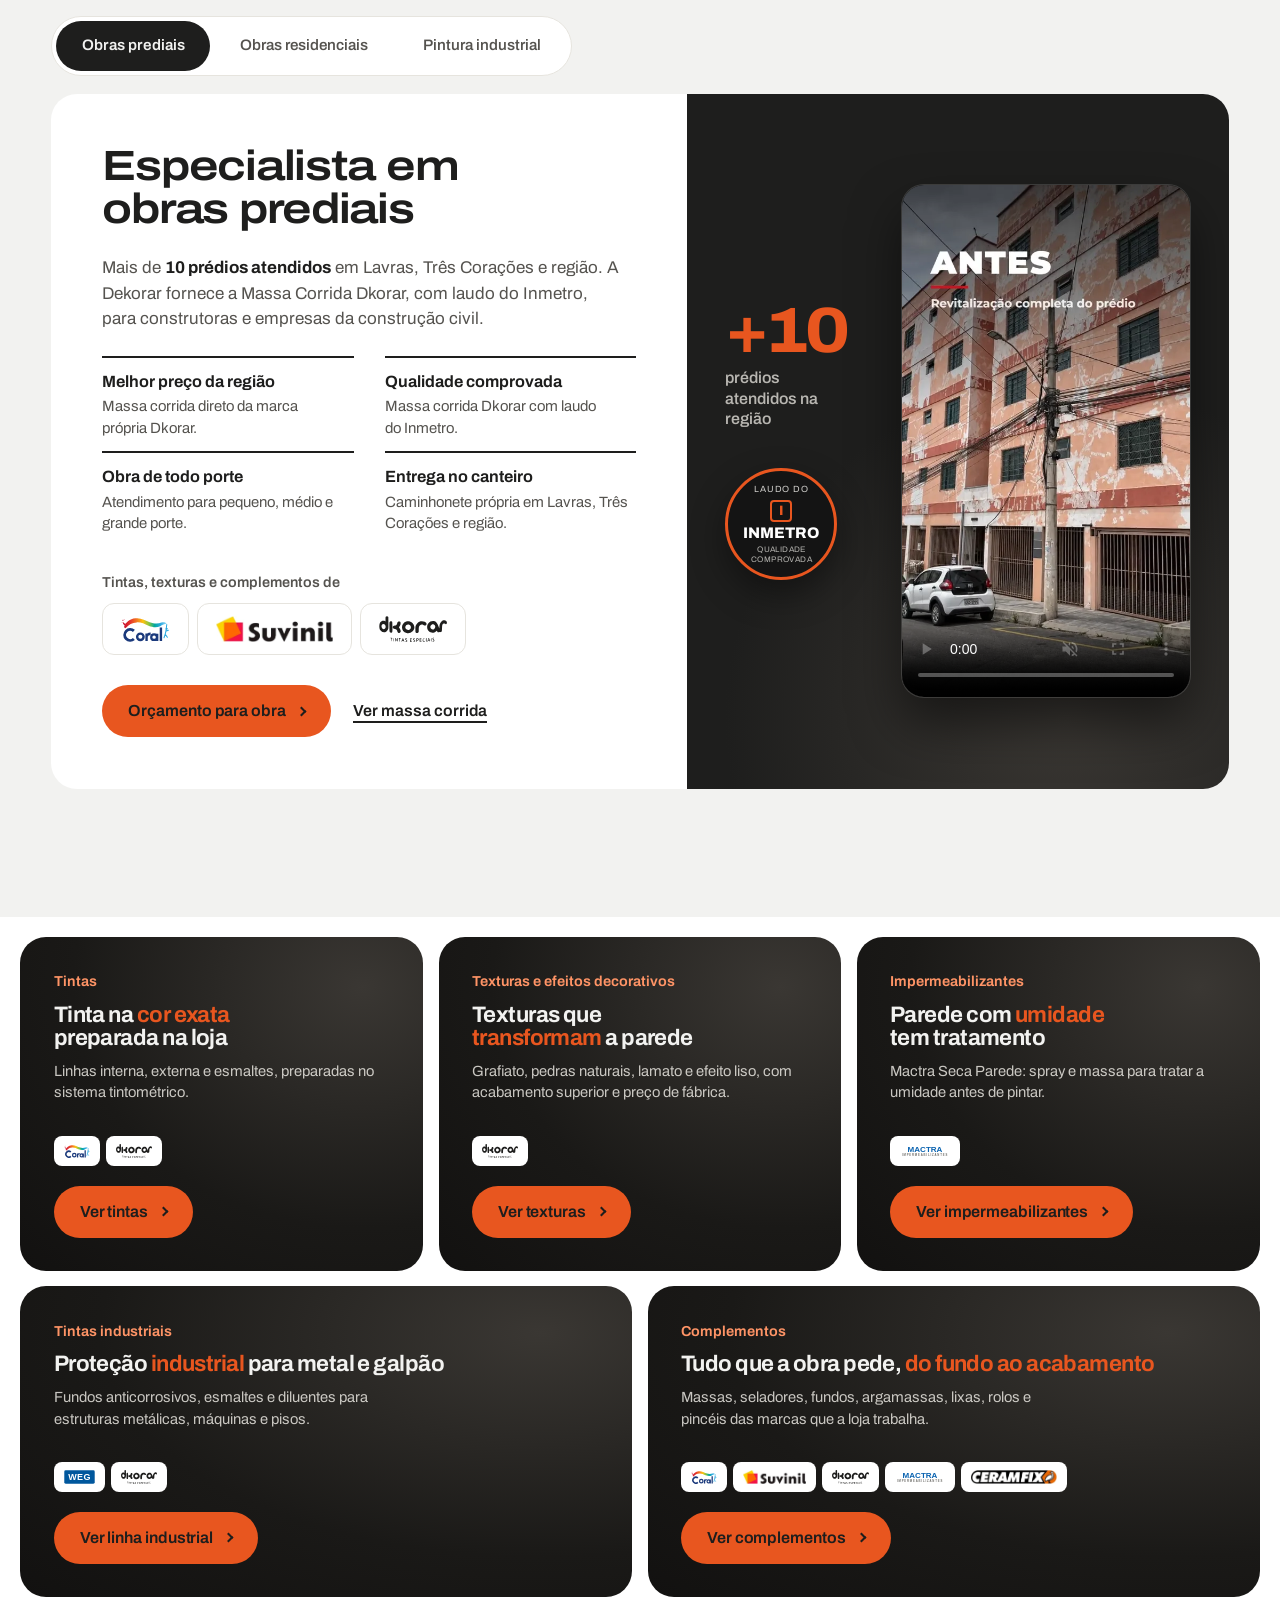
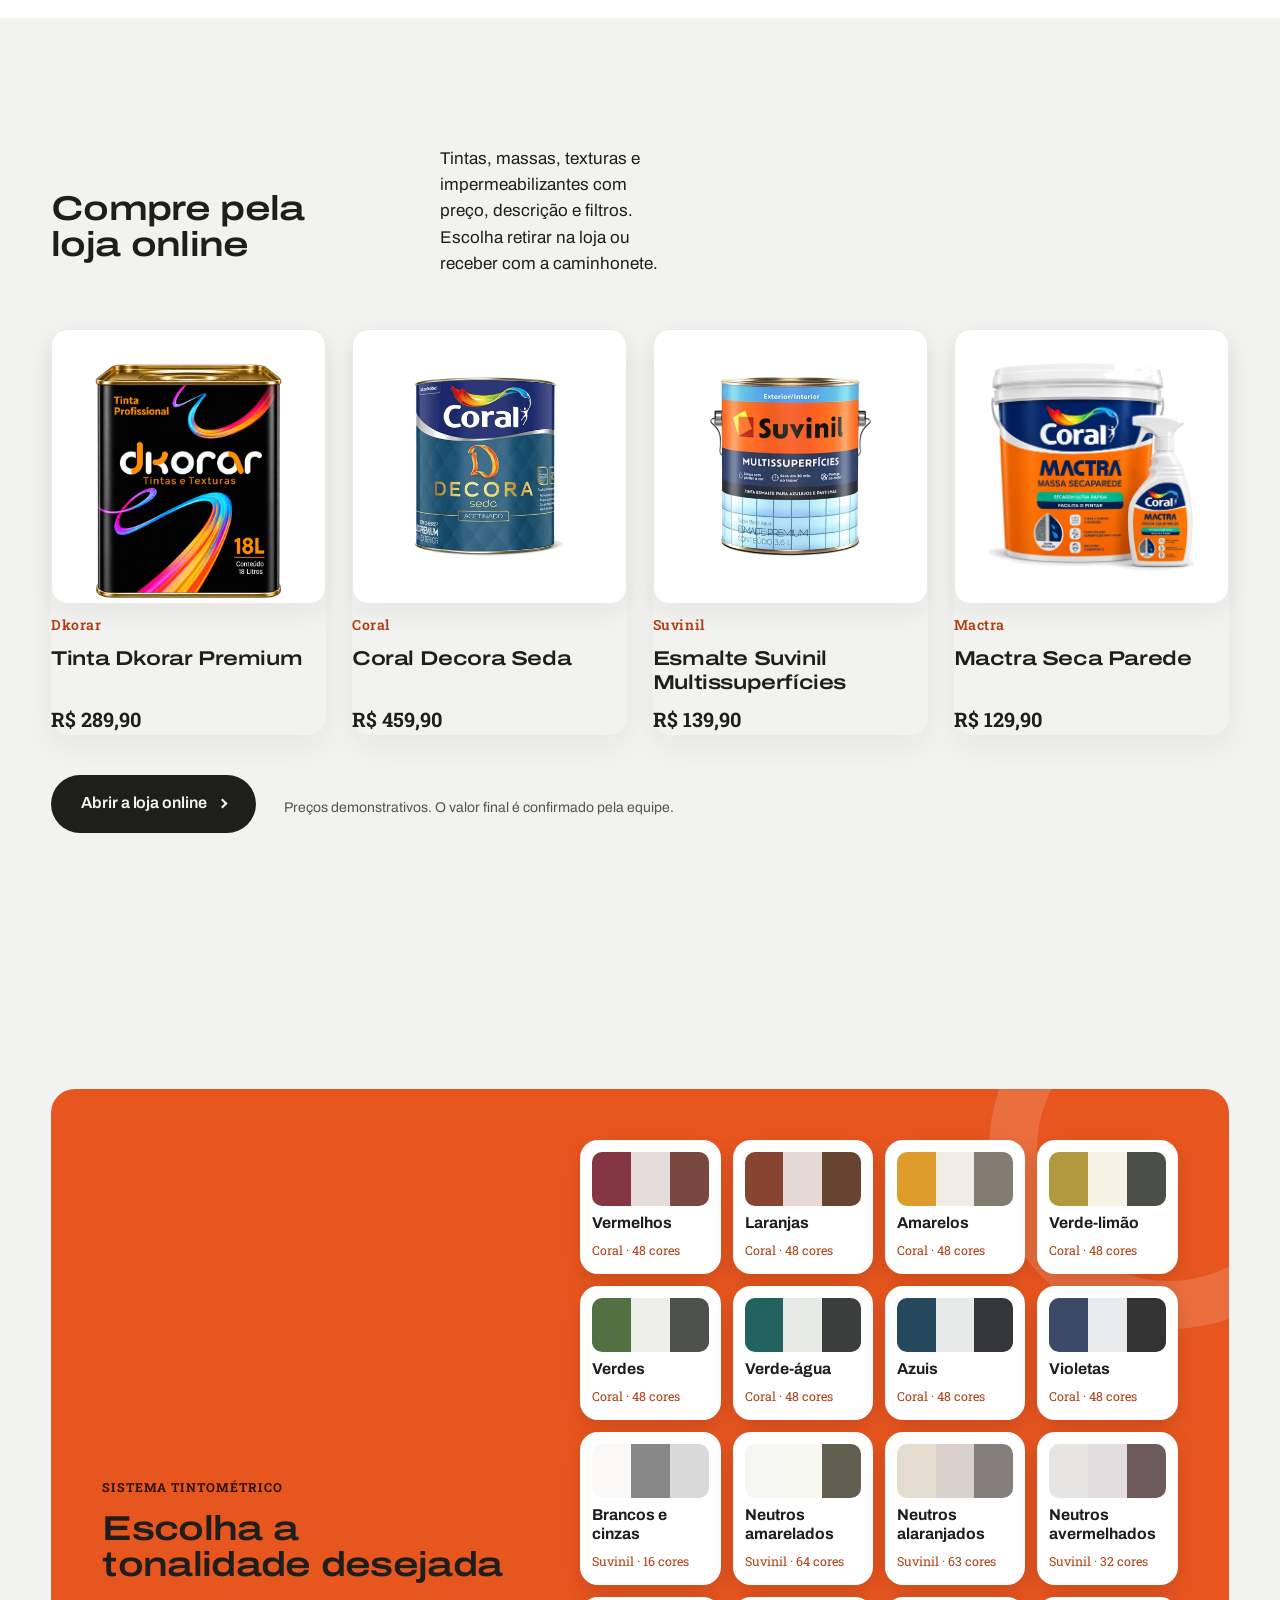
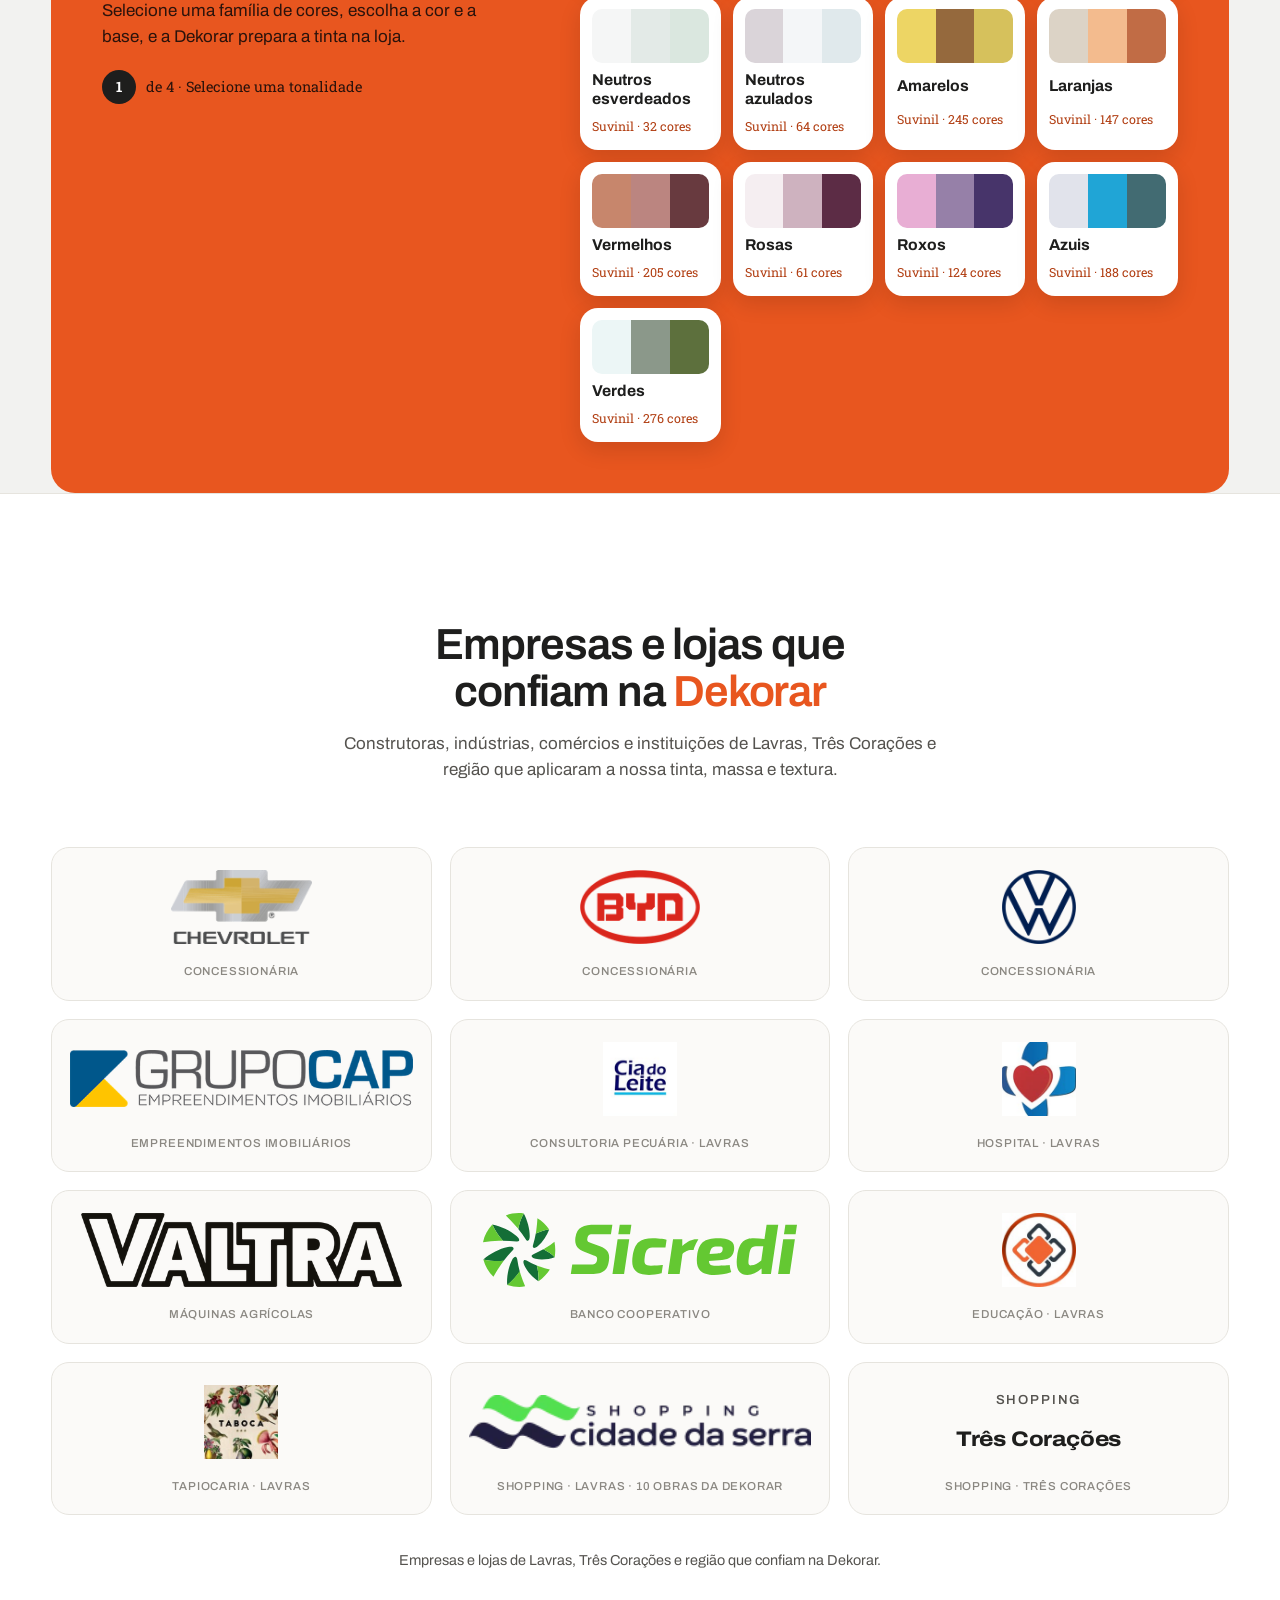
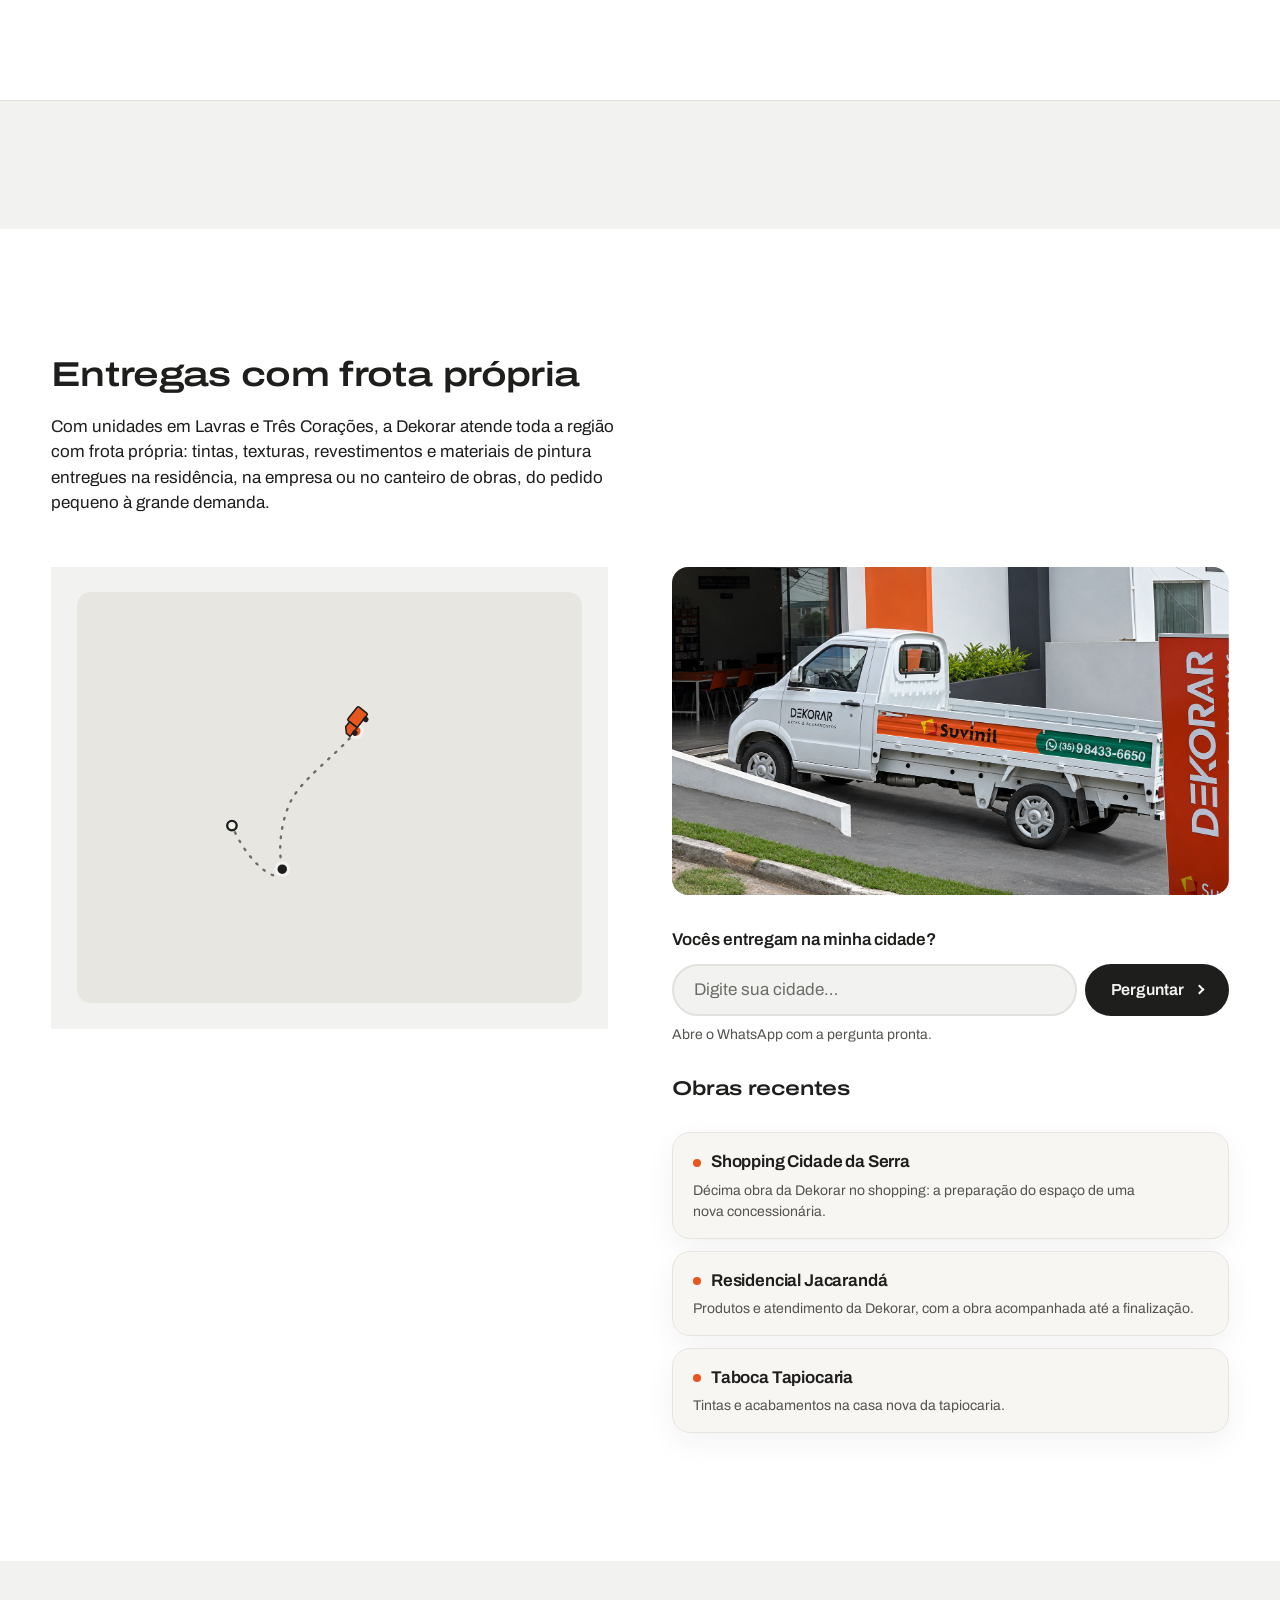
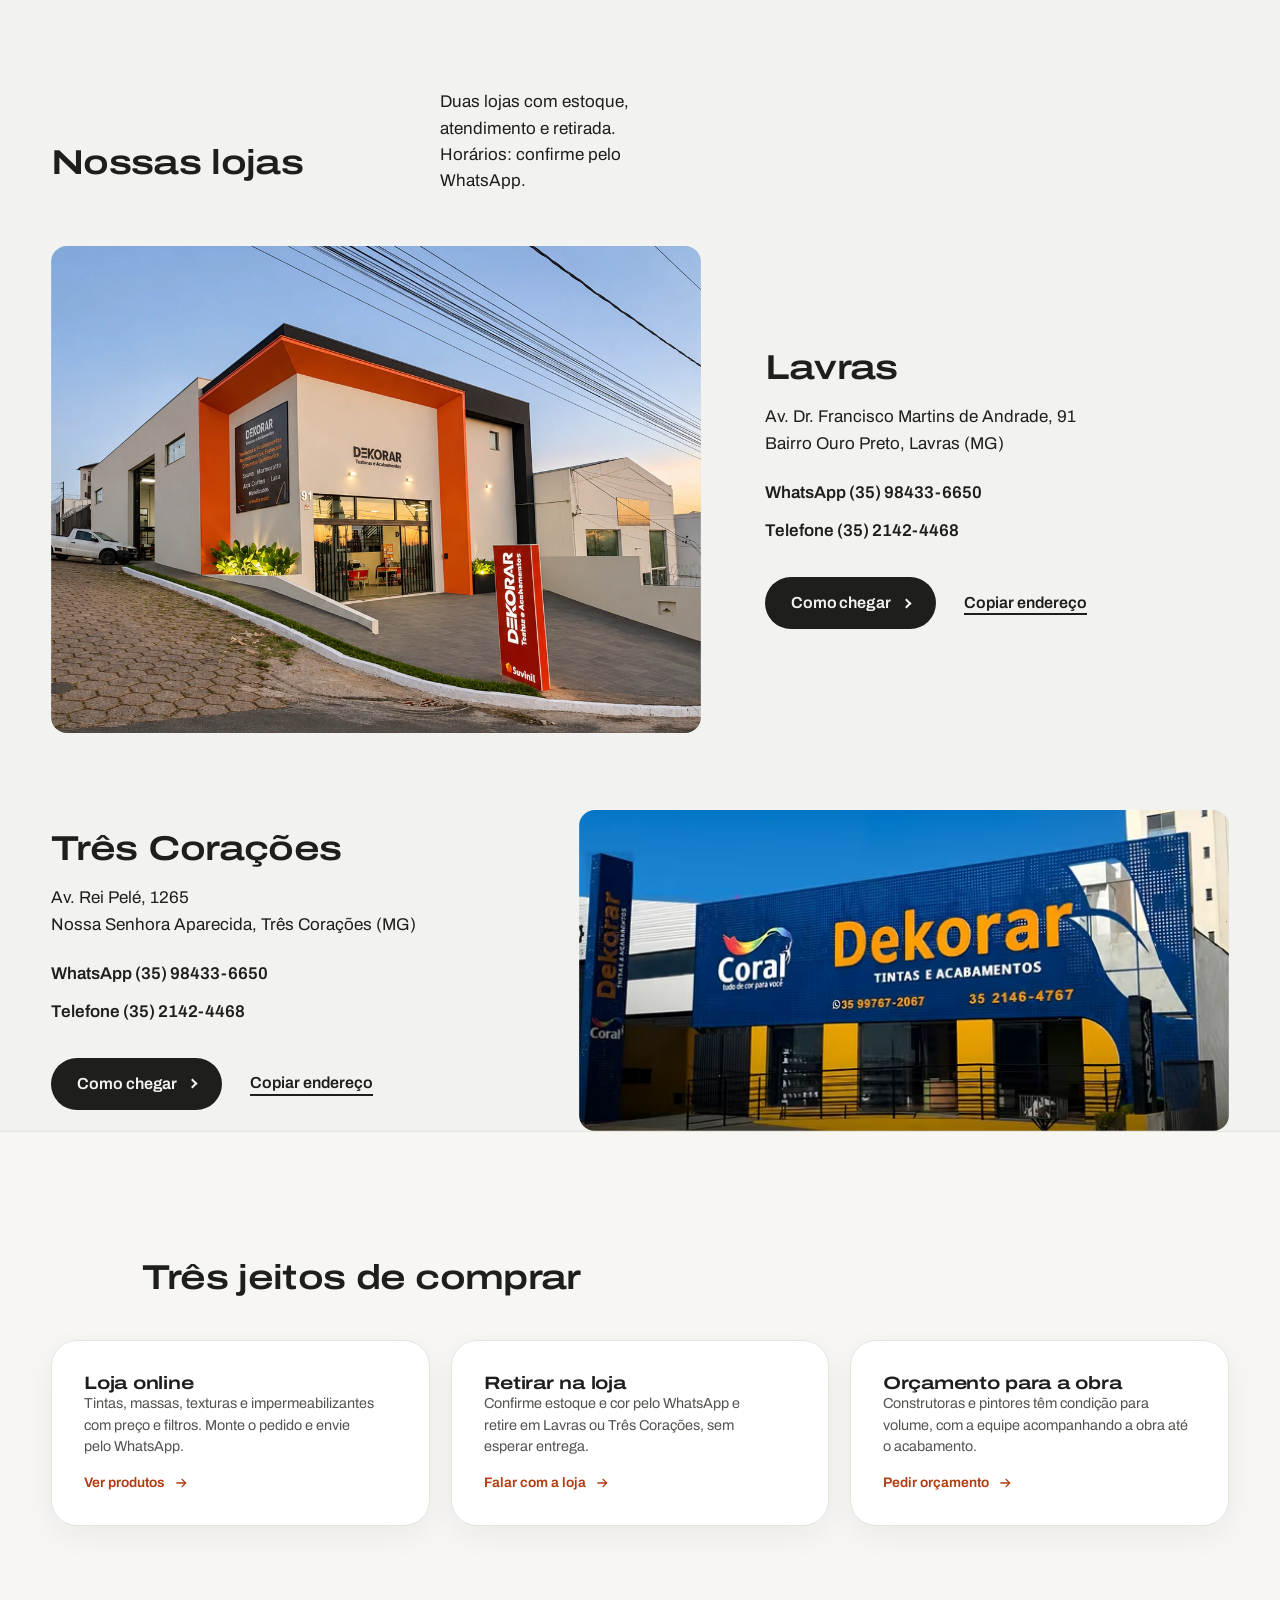
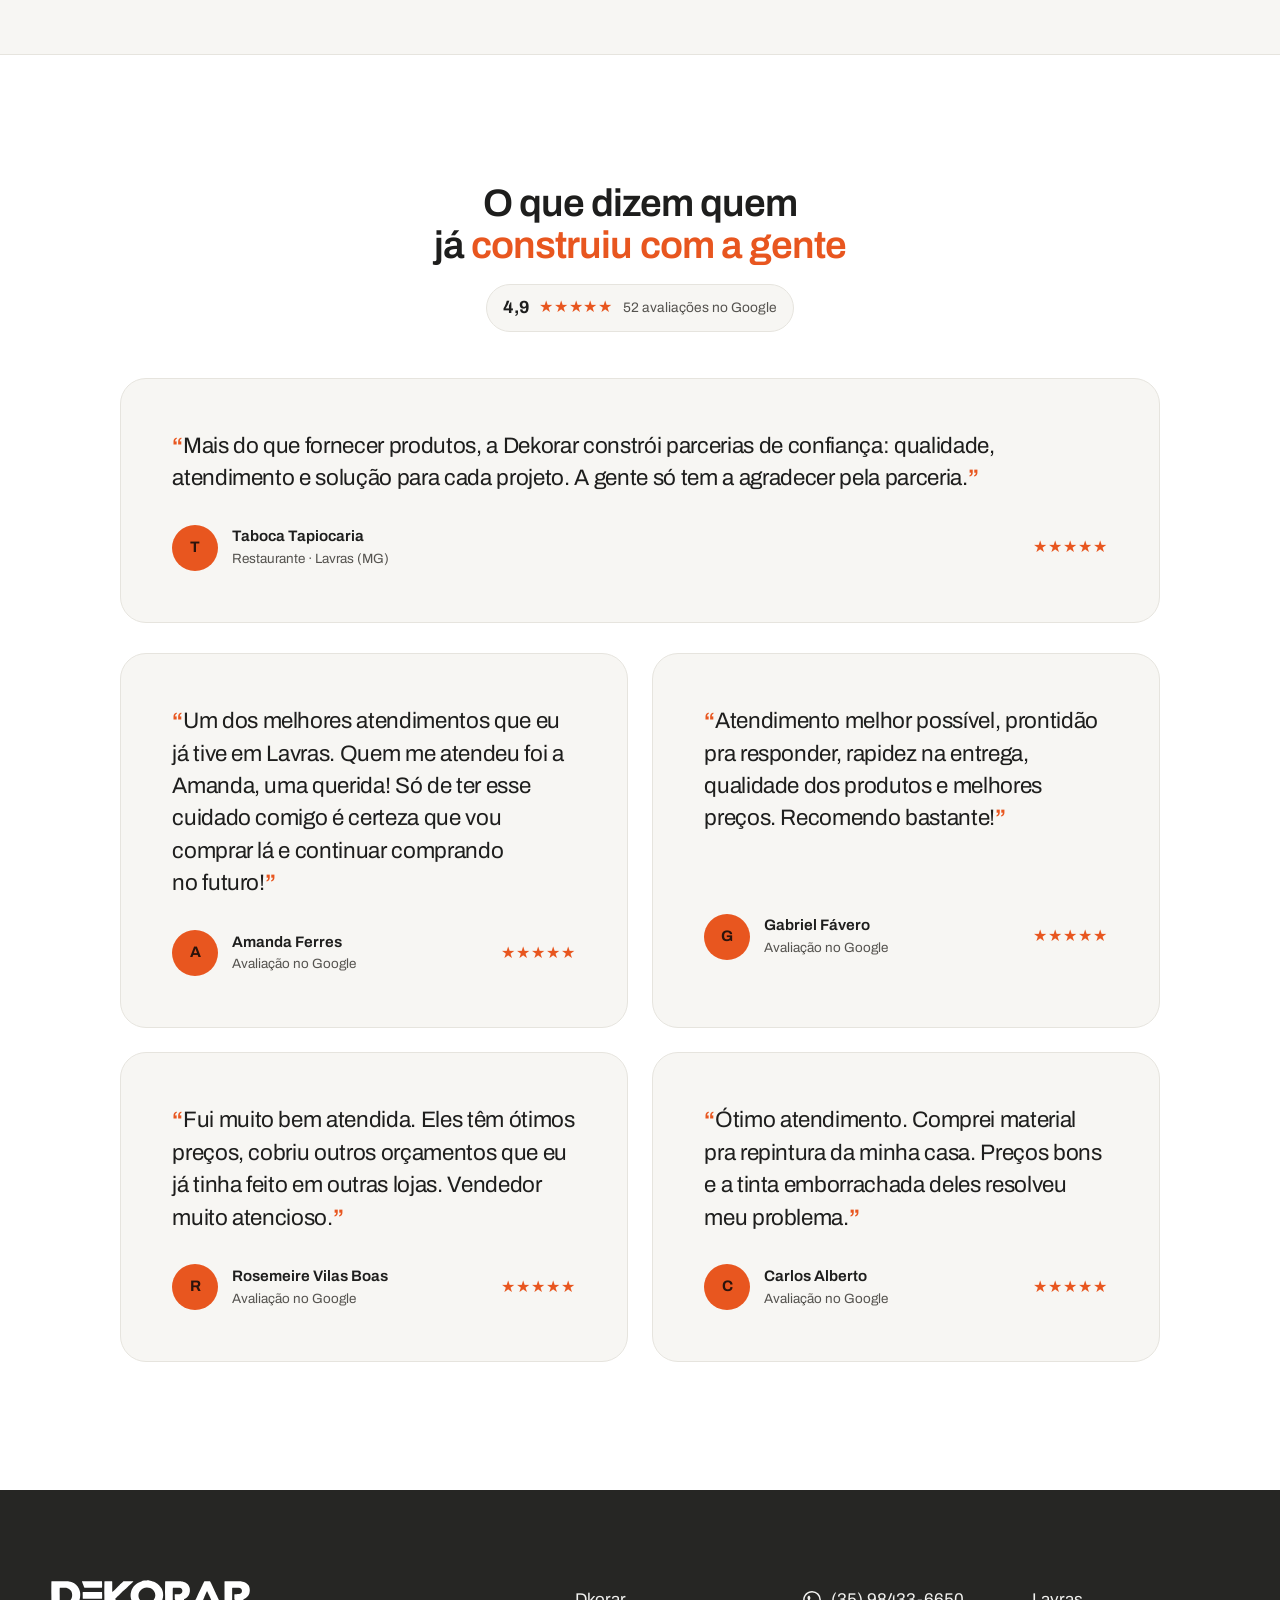
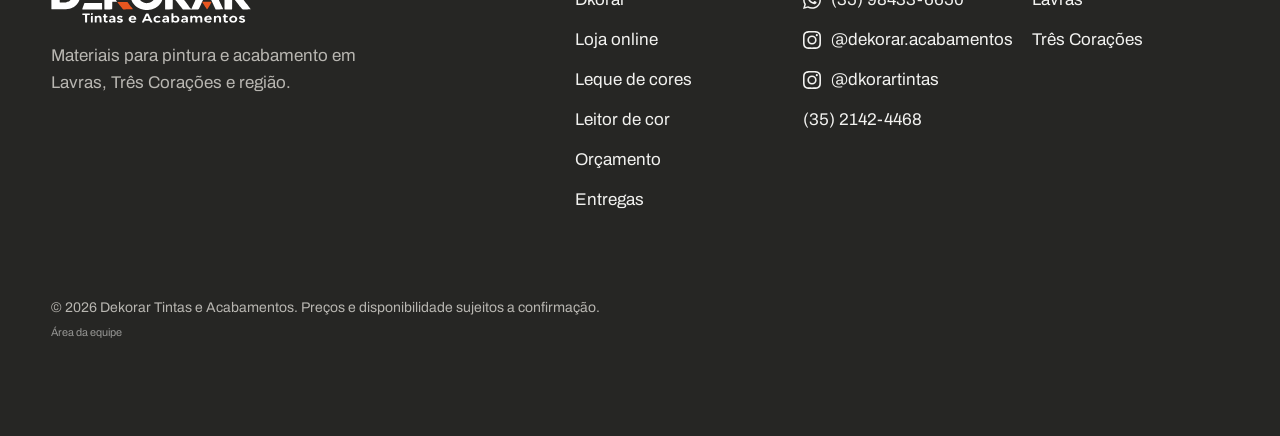
==== commit ebe8649e: "fix: keep promotional banners fully visible Fits the complete ad copy within the compact desktop rai" ====
--- a/index.html
+++ b/index.html
@@ -17,8 +17,8 @@
   <link rel="apple-touch-icon" href="assets/img/apple-touch-icon.png">
   <link rel="preload" href="assets/fonts/archivo-latin-wdth-normal.woff2" as="font" type="font/woff2" crossorigin>
   <link rel="stylesheet" href="assets/home.css?v=20">
-  <link rel="stylesheet" href="assets/referencia-2026.css?v=33">
-  <link rel="stylesheet" href="assets/mobile.css?v=2" media="(max-width: 767px)">
+  <link rel="stylesheet" href="assets/referencia-2026.css?v=34">
+  <link rel="stylesheet" href="assets/mobile.css?v=3" media="(max-width: 767px)">
   <script>(function(d){d.classList.replace("no-js","js");if(!matchMedia("(prefers-reduced-motion: reduce)").matches)d.classList.add("motion");setTimeout(function(){if(!window.Motion)d.classList.remove("motion")},3000)})(document.documentElement)</script>
   <script type="application/ld+json">
   {"@context":"https://schema.org","@type":"Organization","name":"Dekorar Tintas e Acabamentos","url":"https://duduwwl.github.io/dekorar-tintas-acabamentos/","logo":"https://duduwwl.github.io/dekorar-tintas-acabamentos/assets/img/icon-512.png","sameAs":["https://www.instagram.com/dekorar.acabamentos/","https://www.instagram.com/dkorartintas/"],"telephone":"+55 35 98433-6650",
--- a/assets/referencia-2026.css
+++ b/assets/referencia-2026.css
@@ -386,15 +386,15 @@
 }
 
 /* Carrossel de marcas no topo */
-.ad-rail { position: relative; overflow: hidden; height: 88px; background: #1c1c1b; }
+.ad-rail { position: relative; overflow: hidden; height: 96px; background: #1c1c1b; }
 .ad-track { display: flex; width: 400%; height: 100%; animation: ad-slide 24s infinite; }
 .ad-rail:hover .ad-track, .ad-rail:focus-within .ad-track { animation-play-state: paused; }
 .ad-slide { flex: 0 0 25%; width: 25%; height: 100%; display: flex; align-items: center; justify-content: space-between; gap: clamp(16px, 3vw, 40px); padding: 0 clamp(20px, 5vw, 80px); overflow: hidden; text-decoration: none; color: #fff; }
 .ad-copy { min-width: 0; display: flex; flex-direction: column; gap: 2px; }
-.ad-eyebrow { font-size: .72rem; font-weight: 700; letter-spacing: .14em; text-transform: uppercase; opacity: .85; }
-.ad-kicker { margin: 0; font-size: clamp(1.05rem, 2.2vw, 1.55rem); font-weight: 700; line-height: 1.14; letter-spacing: -.01em; }
-.ad-sub { margin: 0; font-size: clamp(.8rem, 1.4vw, .95rem); font-weight: 500; opacity: .92; }
-.ad-cta { margin-top: 4px; align-self: flex-start; display: inline-flex; align-items: center; gap: 6px; padding: 3px 12px; border-radius: 999px; background: rgba(255,255,255,.16); border: 1px solid rgba(255,255,255,.35); font-size: .8rem; font-weight: 600; transition: background-color 160ms ease; }
+.ad-eyebrow { font-size: .64rem; font-weight: 700; letter-spacing: .12em; text-transform: uppercase; opacity: .85; }
+.ad-kicker { margin: 0; font-size: clamp(1rem, 1.7vw, 1.25rem); font-weight: 700; line-height: 1.12; letter-spacing: -.01em; }
+.ad-sub { margin: 0; font-size: clamp(.76rem, 1.1vw, .82rem); font-weight: 500; line-height: 1.2; opacity: .92; }
+.ad-cta { margin-top: 2px; align-self: flex-start; display: inline-flex; align-items: center; gap: 5px; padding: 2px 10px; border-radius: 999px; background: rgba(255,255,255,.16); border: 1px solid rgba(255,255,255,.35); font-size: .72rem; font-weight: 600; line-height: 1.2; transition: background-color 160ms ease; }
 .ad-slide:hover .ad-cta { background: rgba(255,255,255,.28); }
 .ad-media { flex: none; display: flex; align-items: center; gap: clamp(16px, 2.2vw, 32px); height: 100%; }
 .ad-logo { height: 32px; width: auto; filter: drop-shadow(0 2px 6px rgba(0,0,0,.35)); }
@@ -682,7 +682,7 @@
 
 /* Capa sem foto: texto e destaques centralizados */
 .cover { display: block; min-height: 0; }
-.cover-page { display: flex; flex-direction: column; align-items: center; justify-content: center; gap: clamp(30px, 4.5vh, 48px); min-height: calc(100svh - var(--hh) - 88px); padding: clamp(48px, 8vh, 96px) max(var(--m), env(safe-area-inset-left)) clamp(32px, 5vh, 56px); text-align: center; }
+.cover-page { display: flex; flex-direction: column; align-items: center; justify-content: center; gap: clamp(30px, 4.5vh, 48px); min-height: calc(100svh - var(--hh) - 96px); padding: clamp(48px, 8vh, 96px) max(var(--m), env(safe-area-inset-left)) clamp(32px, 5vh, 56px); text-align: center; }
 .cover-copy { display: flex; flex-direction: column; align-items: center; max-width: 860px; }
 .cover-copy .display { max-width: 24ch; text-wrap: balance; }
 .cover-copy .lead { max-width: 56ch; }
--- a/assets/mobile.css
+++ b/assets/mobile.css
@@ -5,12 +5,13 @@
   .empresas + .entrega { margin-top: 0; } /* tirava uma faixa cinza vazia entre duas seções brancas */
 
   /* Faixa de anúncios: texto inteiro, sem corte em cima e embaixo */
-  .ad-rail { height: 84px; }
+  .ad-rail { height: 100px; }
   .ad-slide { padding: 0 20px; gap: 14px; }
   .ad-copy { gap: 3px; }
   .ad-eyebrow { font-size: .68rem; }
   .ad-kicker { font-size: 1rem; line-height: 1.18; }
   .ad-sub { font-size: .8rem; line-height: 1.3; display: -webkit-box; -webkit-line-clamp: 2; -webkit-box-orient: vertical; overflow: hidden; }
+  .ad-cta { display: none; }
   .ad-media img { max-width: 78px; height: auto; max-height: 32px; object-fit: contain; }
 
   /* Menu aberto: a faixa de anúncios sai para o cabeçalho (e o botão Fechar) ficar à vista */
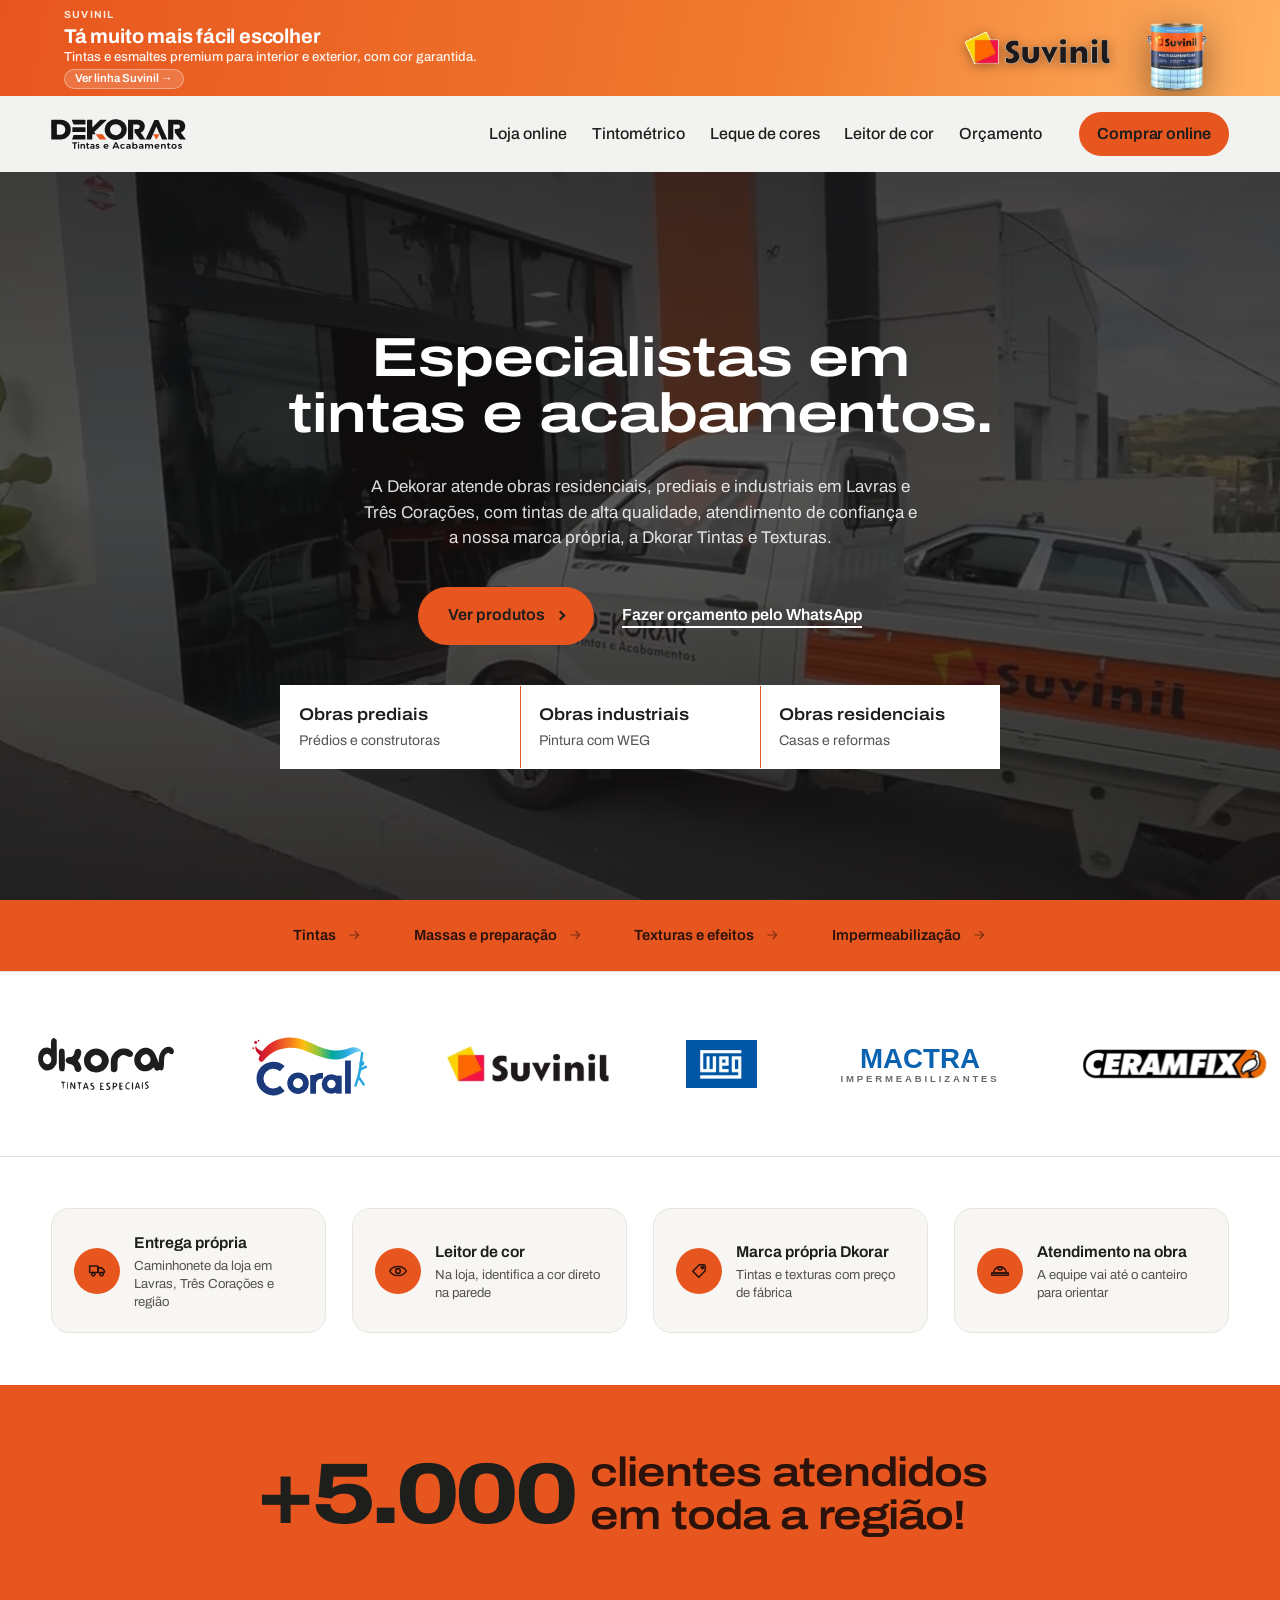
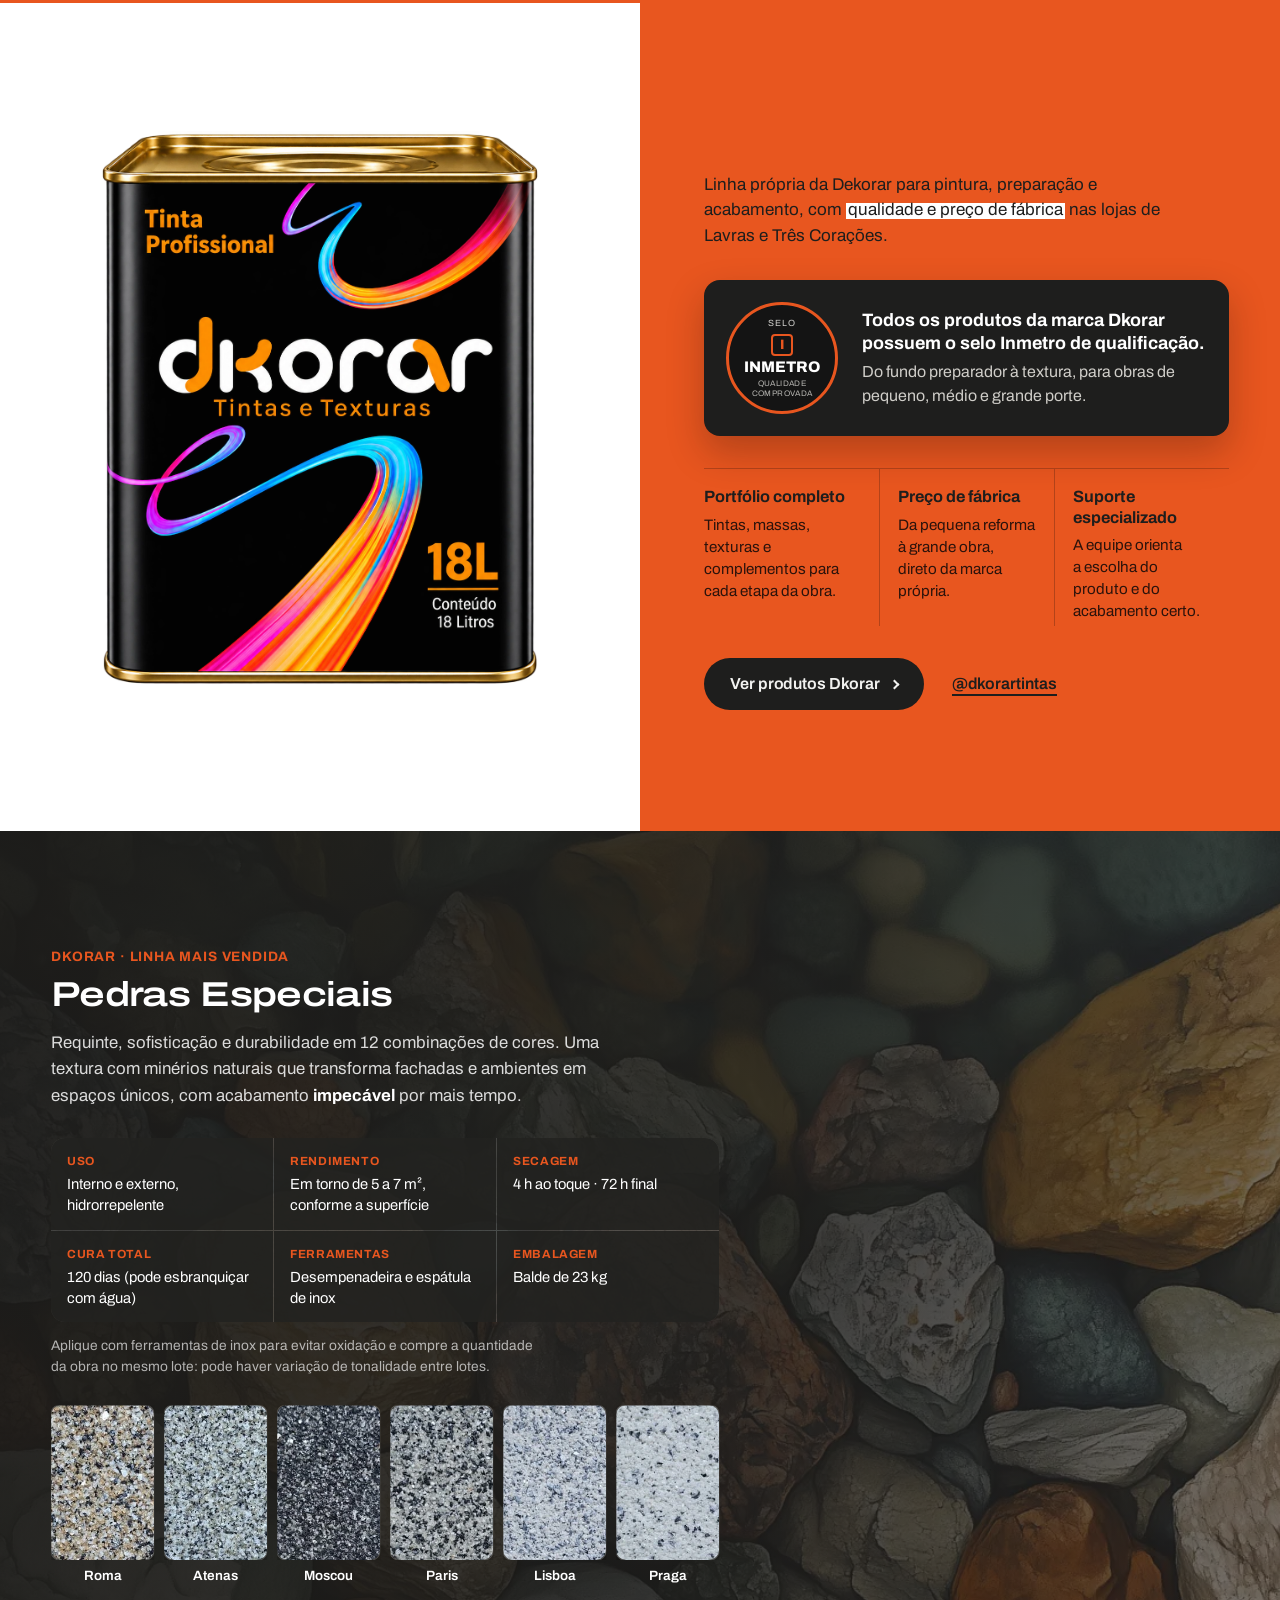
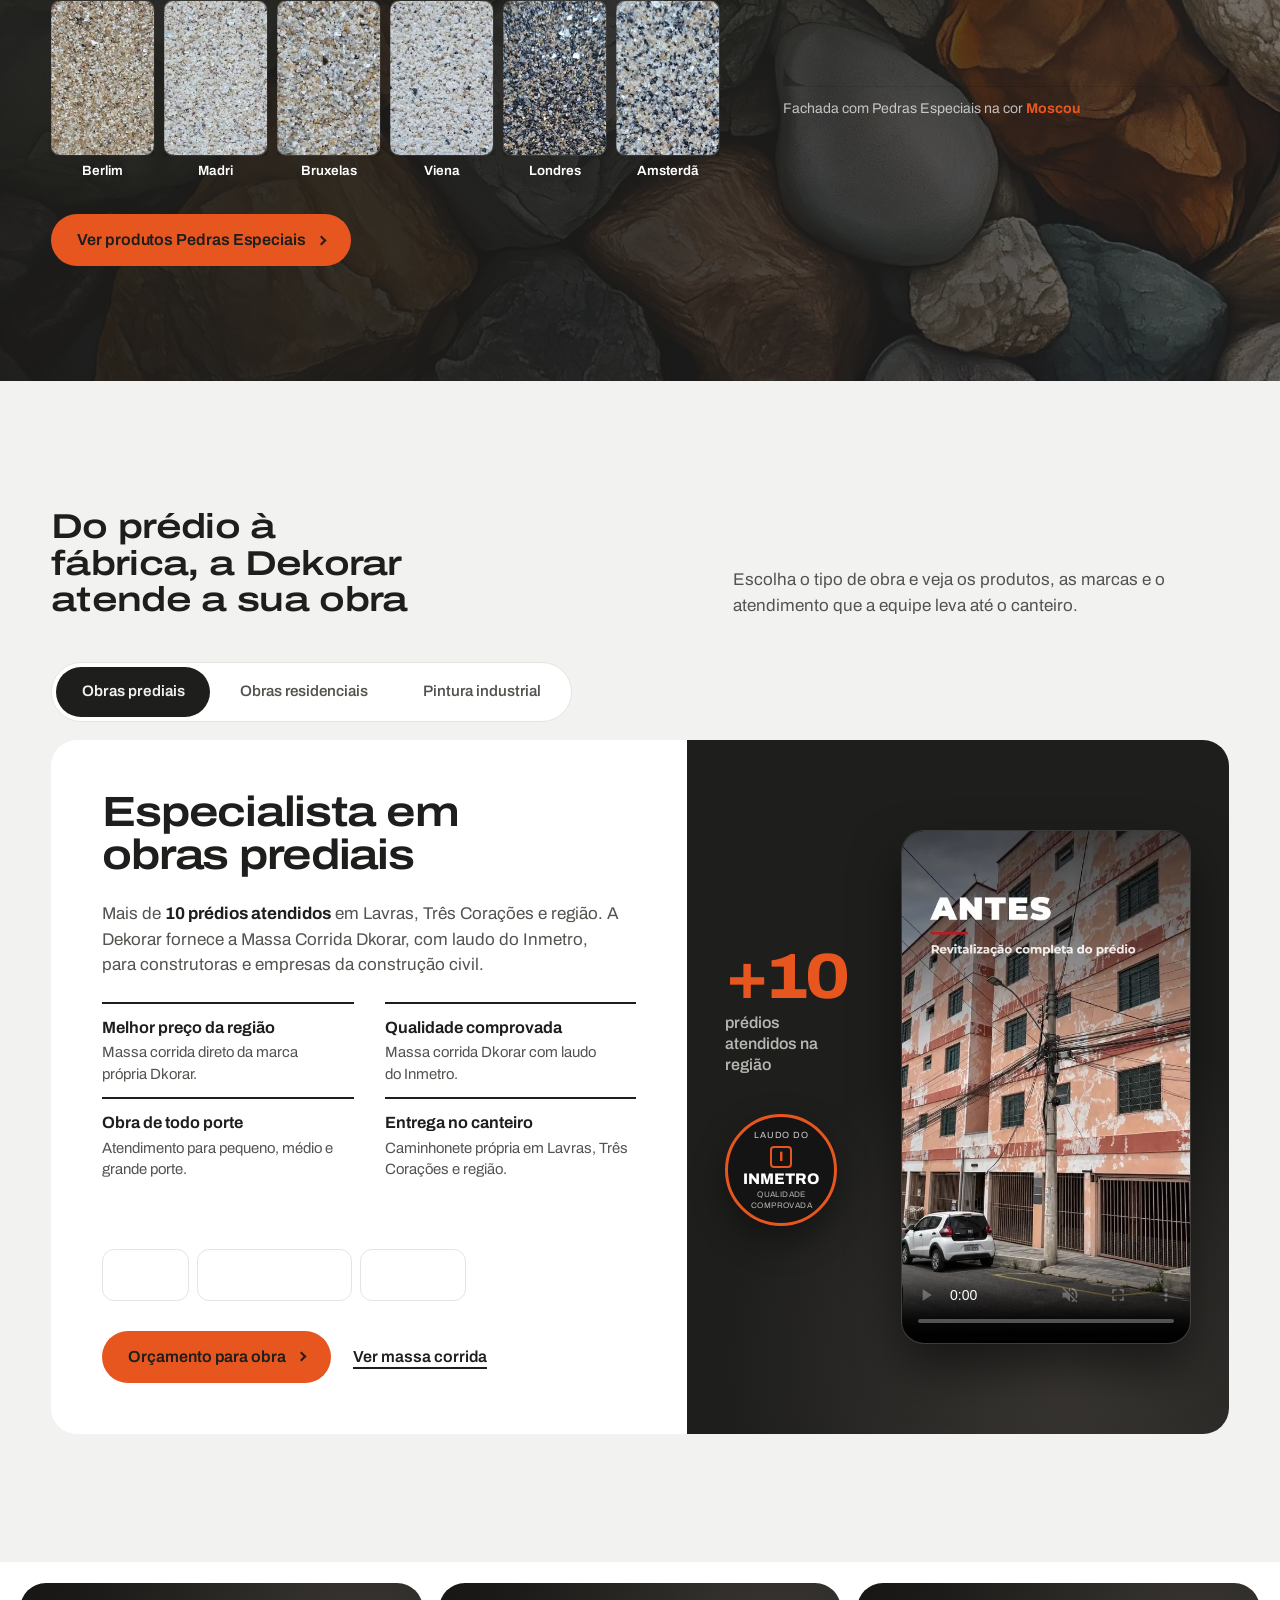
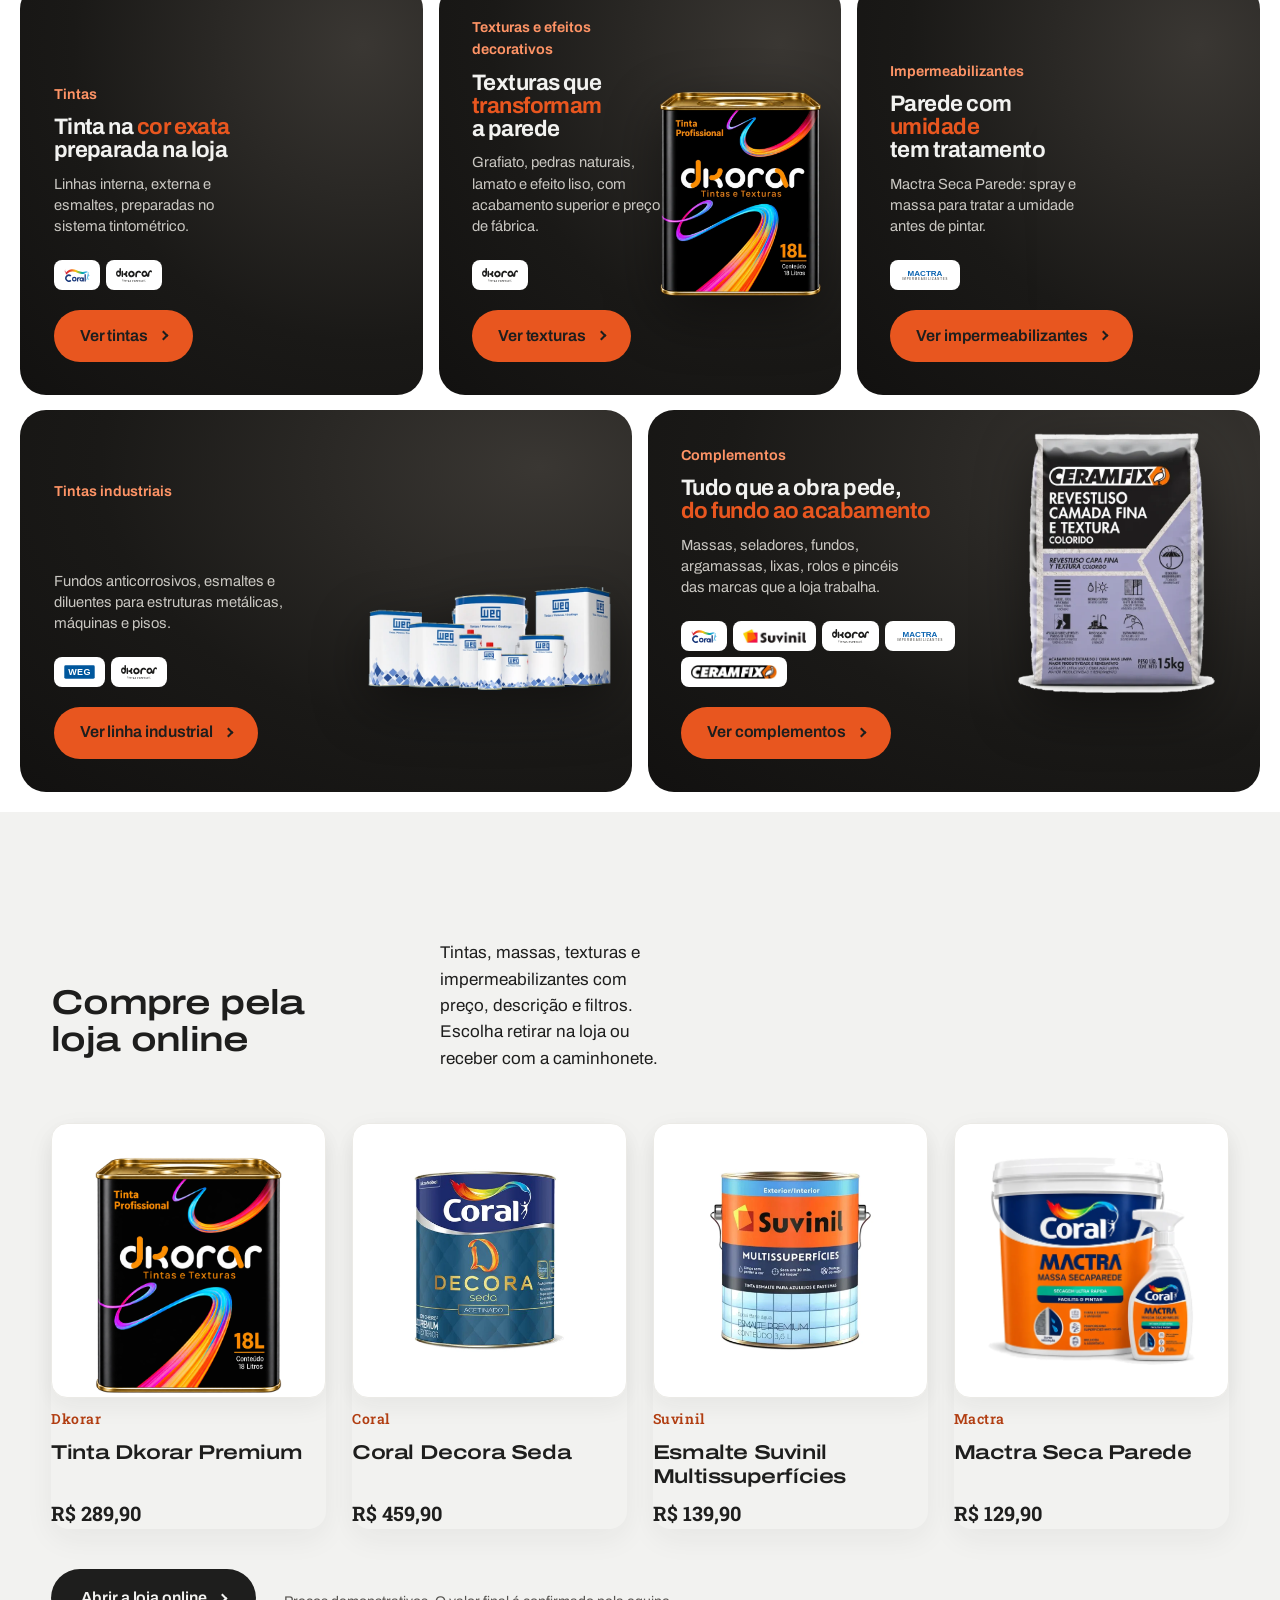
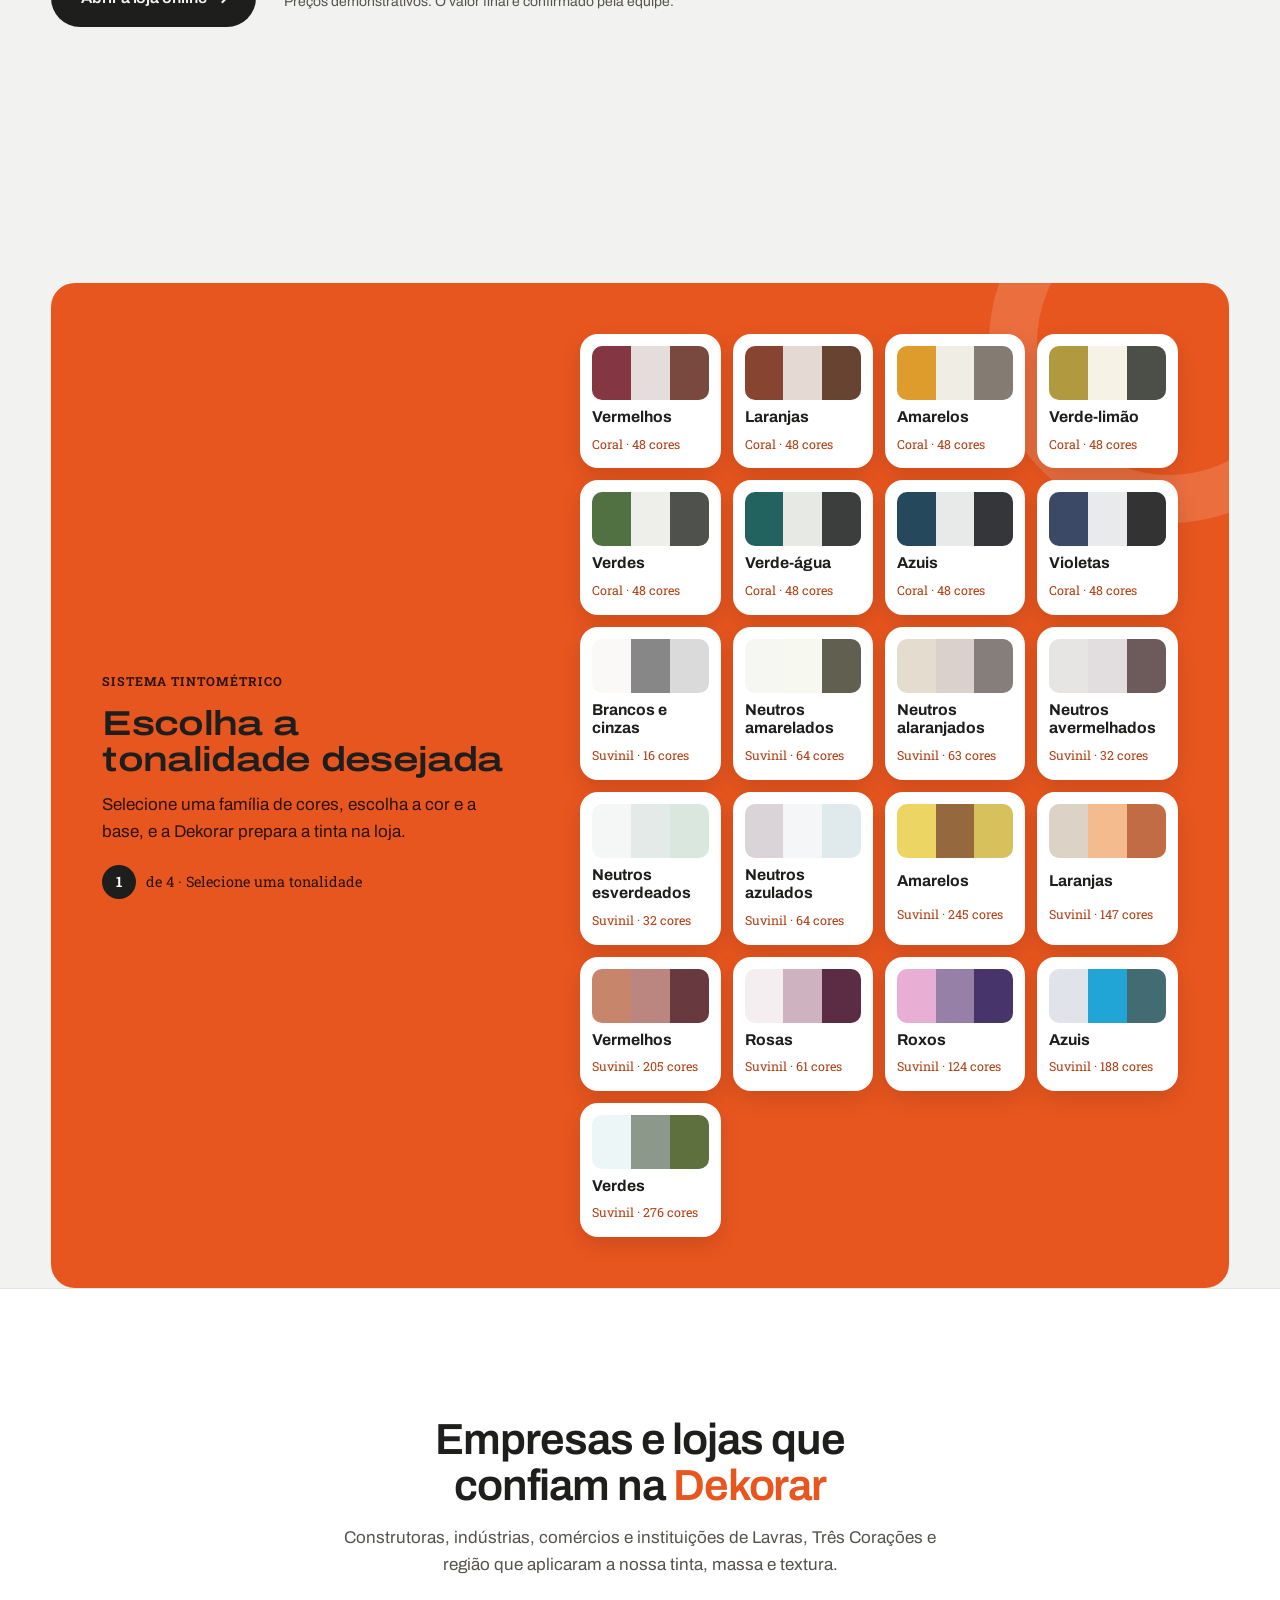
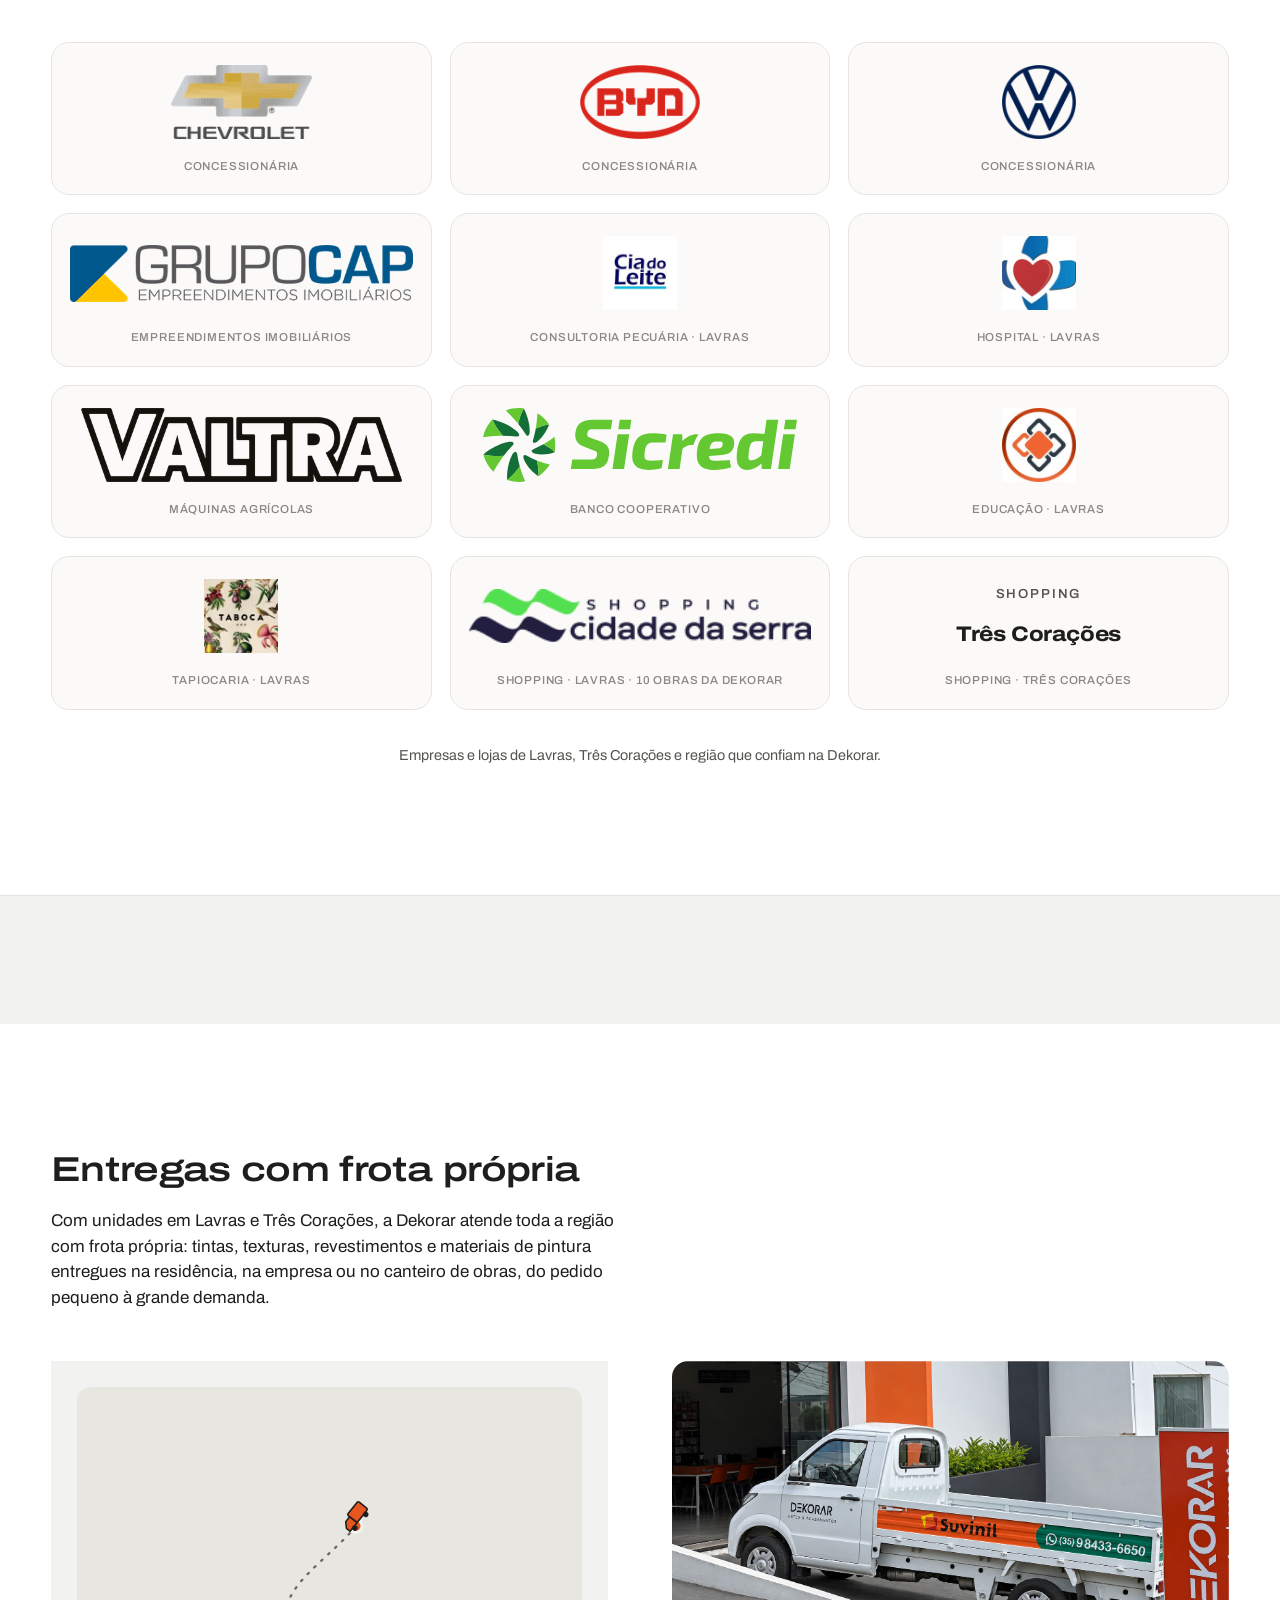
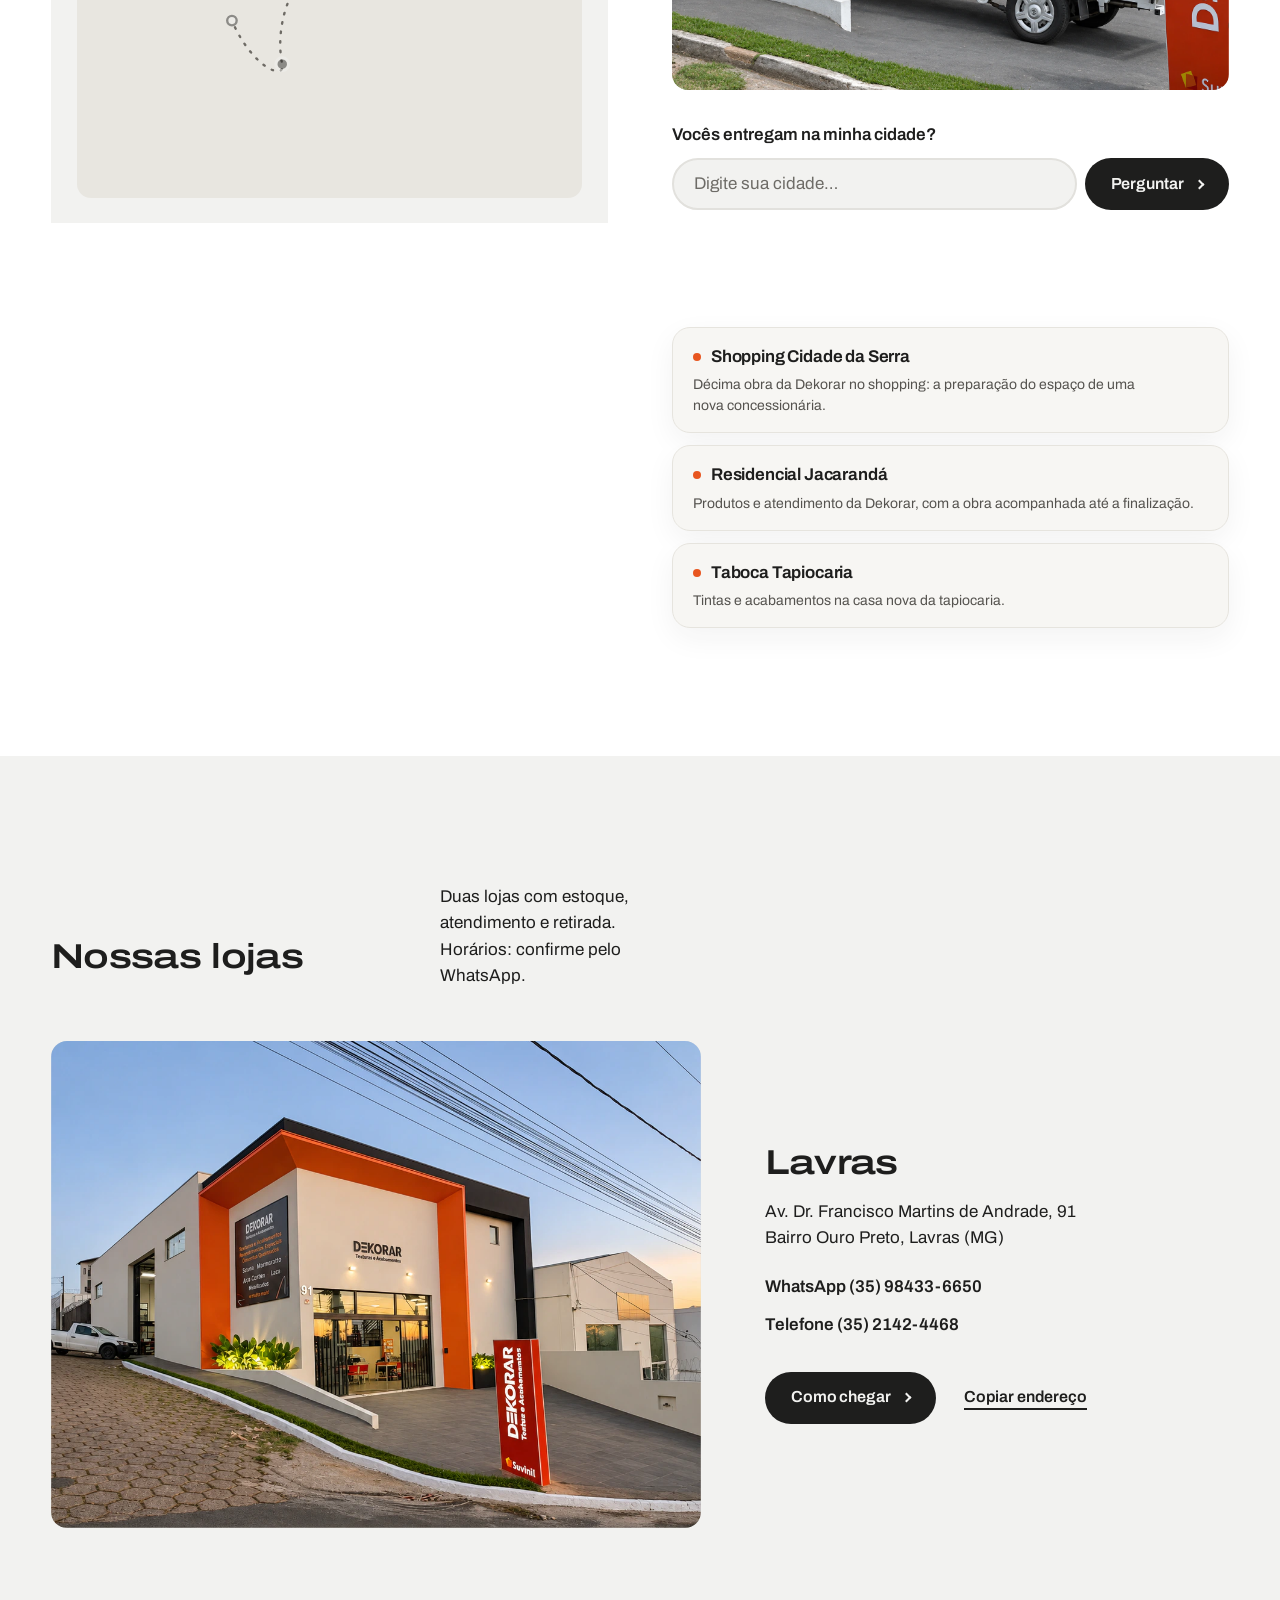
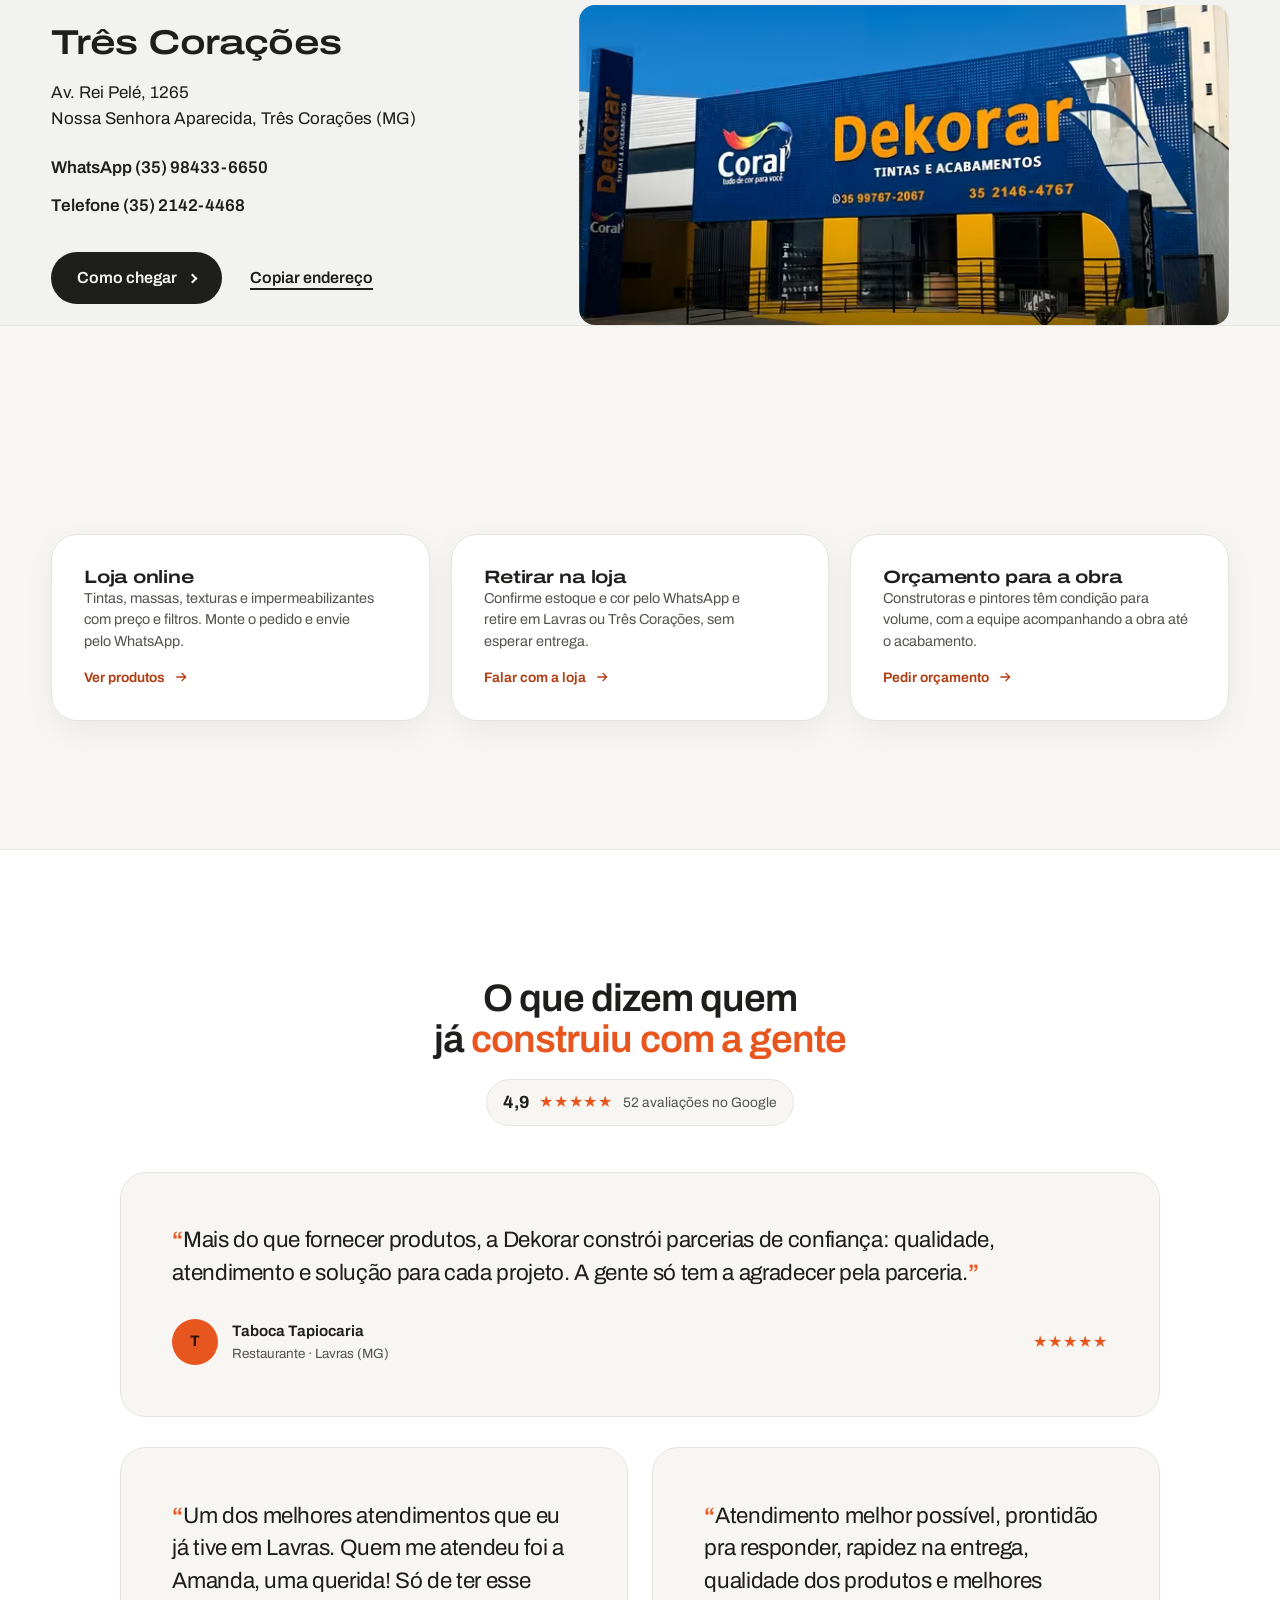
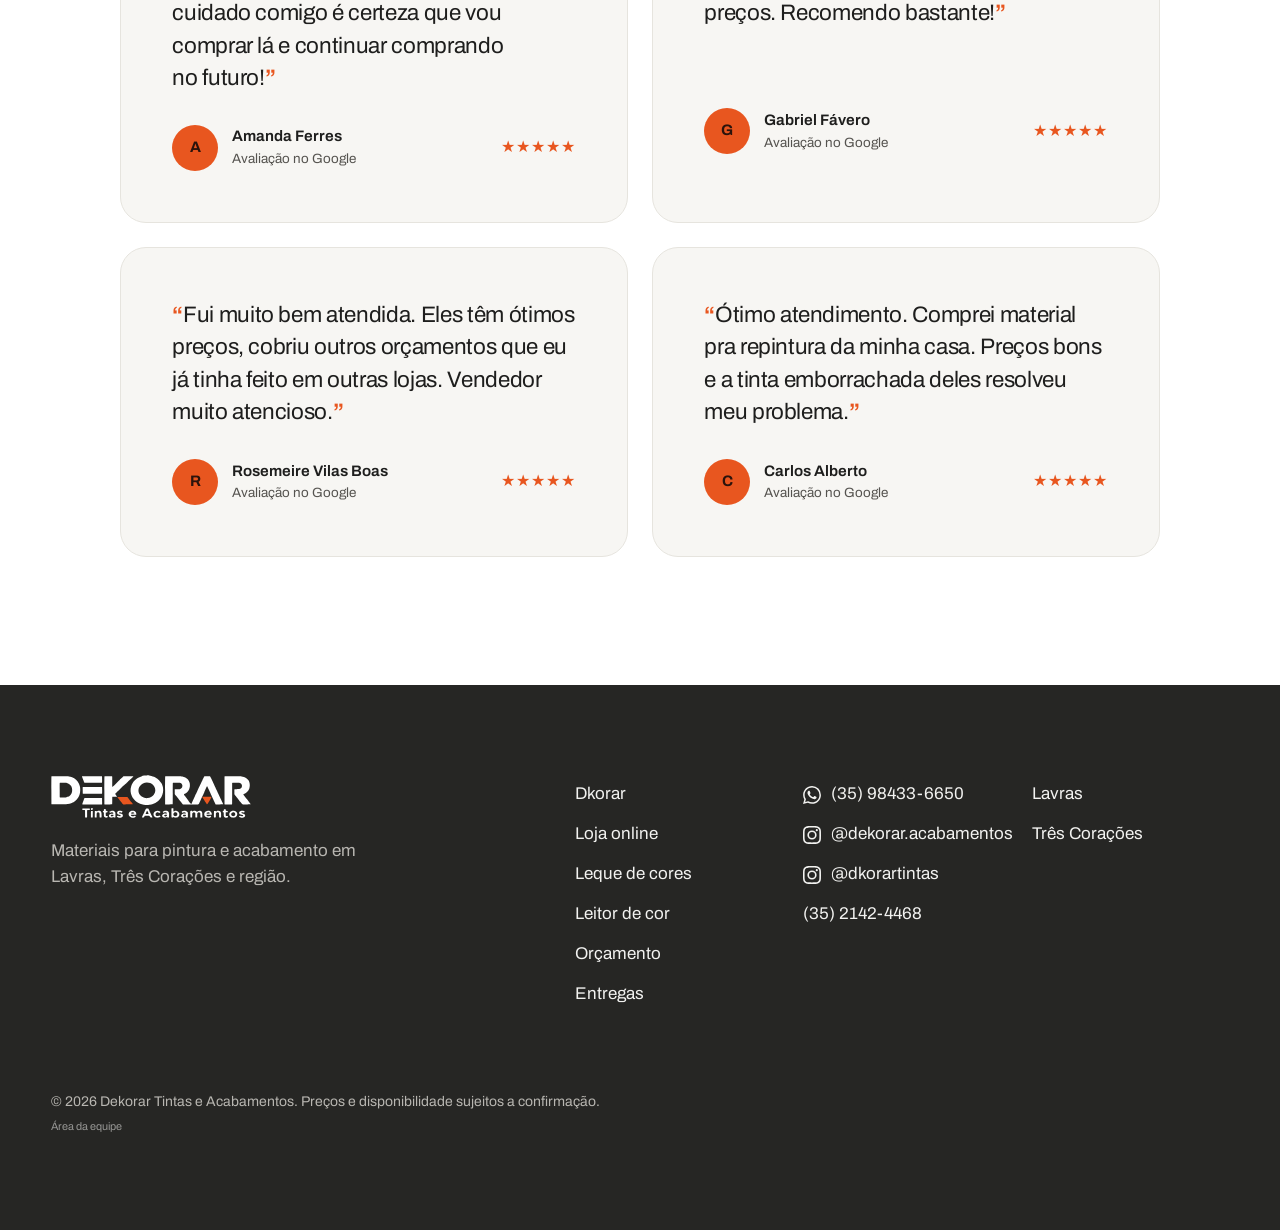
==== commit 2d156f46: "feat: give Pedras Especiais its own homepage section Moves the Pedras Especiais line out of the Dkor" ====
--- a/index.html
+++ b/index.html
@@ -17,7 +17,7 @@
   <link rel="apple-touch-icon" href="assets/img/apple-touch-icon.png">
   <link rel="preload" href="assets/fonts/archivo-latin-wdth-normal.woff2" as="font" type="font/woff2" crossorigin>
   <link rel="stylesheet" href="assets/home.css?v=20">
-  <link rel="stylesheet" href="assets/referencia-2026.css?v=34">
+  <link rel="stylesheet" href="assets/referencia-2026.css?v=35">
   <link rel="stylesheet" href="assets/mobile.css?v=3" media="(max-width: 767px)">
   <script>(function(d){d.classList.replace("no-js","js");if(!matchMedia("(prefers-reduced-motion: reduce)").matches)d.classList.add("motion");setTimeout(function(){if(!window.Motion)d.classList.remove("motion")},3000)})(document.documentElement)</script>
   <script type="application/ld+json">
@@ -47,7 +47,7 @@
         <div class="ad-copy"><span class="ad-eyebrow">Dkorar · marca da casa</span><p class="ad-kicker">A cor certa, preparada na loja</p><p class="ad-sub">Linha própria da Dekorar: qualidade pelo melhor preço, com leitor de cor.</p><span class="ad-cta">Conhecer a Dkorar →</span></div>
         <div class="ad-media"><img class="ad-logo" src="assets/img/brand-dkorar.svg" alt="Dkorar" loading="lazy" decoding="async"><img class="ad-pack" src="assets/img/dkorar-lata-cutout.webp" width="1157" height="1360" alt="" aria-hidden="true" loading="lazy" decoding="async"></div>
       </a>
-      <a class="ad-slide ad-pedras" href="#dkorar-pedras">
+      <a class="ad-slide ad-pedras" href="#pedras">
         <div class="ad-copy"><span class="ad-eyebrow">Dkorar · Pedras Especiais</span><p class="ad-kicker">Pedras naturais em 12 cores</p><p class="ad-sub">Textura hidrorrepelente para fachadas e ambientes, com acabamento de pedra.</p><span class="ad-cta">Ver as 12 cores →</span></div>
         <div class="ad-media"><span class="ad-chips" aria-hidden="true"><img src="assets/img/pedras/sw-roma.webp" alt="" loading="lazy" decoding="async"><img src="assets/img/pedras/sw-moscou.webp" alt="" loading="lazy" decoding="async"><img src="assets/img/pedras/sw-praga.webp" alt="" loading="lazy" decoding="async"><img src="assets/img/pedras/sw-berlim.webp" alt="" loading="lazy" decoding="async"><img src="assets/img/pedras/sw-londres.webp" alt="" loading="lazy" decoding="async"><img src="assets/img/pedras/sw-madri.webp" alt="" loading="lazy" decoding="async"></span></div>
       </a>
@@ -165,13 +165,42 @@
           <h2 id="dkorar-title" class="h2">Dkorar, a marca da casa</h2>
           <p class="lead">Linha própria da Dekorar para pintura, preparação e acabamento, com <mark class="hl" data-highlight>qualidade e preço de fábrica</mark> nas lojas de Lavras e Três Corações.</p>
         </div>
-        <div class="dk-pedras" id="dkorar-pedras" data-reveal>
-          <div class="dk-pedras-head">
-            <span class="dk-pedras-badge">Linha mais vendida</span>
-            <h3>Linha Pedras Especiais</h3>
-            <p>Textura hidrorrepelente com minérios naturais, em 12 cores, para fachadas e ambientes internos. Rende em torno de 5 a 7 m² e é aplicada com desempenadeira de inox.</p>
-          </div>
-          <ul class="dk-pedras-cores">
+        <div class="dk-inmetro" data-reveal>
+          <span class="inmetro-seal" role="img" aria-label="Selo Inmetro: qualidade comprovada">
+            <span class="seal-top">Selo</span><span class="seal-mark" aria-hidden="true">I</span><strong>INMETRO</strong><span class="seal-bot">Qualidade<br>comprovada</span>
+          </span>
+          <p><strong>Todos os produtos da marca Dkorar possuem o selo Inmetro de qualificação.</strong> Do fundo preparador à textura, para obras de pequeno, médio e grande porte.</p>
+        </div>
+        <dl class="dk-benefits" data-reveal>
+          <div><dt>Portfólio completo</dt><dd>Tintas, massas, texturas e complementos para cada etapa da obra.</dd></div>
+          <div><dt>Preço de fábrica</dt><dd>Da pequena reforma à grande obra, direto da marca própria.</dd></div>
+          <div><dt>Suporte especializado</dt><dd>A equipe orienta a escolha do produto e do acabamento certo.</dd></div>
+        </dl>
+        <div class="actions" data-reveal>
+          <a class="btn btn-ink" href="produtos.html?busca=Dkorar">Ver produtos Dkorar</a>
+          <a class="text-link" href="https://www.instagram.com/dkorartintas/" target="_blank" rel="noopener">@dkorartintas</a>
+        </div>
+      </div>
+    </section>
+
+    <!-- Pedras Especiais (linha Dkorar) -->
+    <section class="pedras" id="pedras" aria-labelledby="pedras-title">
+      <img class="pedras-bg" src="assets/img/pedras/pedras-fundo.webp" width="1800" height="1009" alt="" loading="lazy" decoding="async">
+      <div class="pedras-inner">
+        <div class="pedras-copy">
+          <p class="pedras-eyebrow" data-reveal>Dkorar · Linha mais vendida</p>
+          <h2 id="pedras-title" class="h2" data-reveal>Pedras Especiais</h2>
+          <p class="pedras-lead" data-reveal>Requinte, sofisticação e durabilidade em 12 combinações de cores. Uma textura com minérios naturais que transforma fachadas e ambientes em espaços únicos, com acabamento <strong>impecável</strong> por mais tempo.</p>
+          <dl class="pedras-specs" data-reveal>
+            <div><dt>Uso</dt><dd>Interno e externo, hidrorrepelente</dd></div>
+            <div><dt>Rendimento</dt><dd>Em torno de 5 a 7 m², conforme a superfície</dd></div>
+            <div><dt>Secagem</dt><dd>4 h ao toque · 72 h final</dd></div>
+            <div><dt>Cura total</dt><dd>120 dias (pode esbranquiçar com água)</dd></div>
+            <div><dt>Ferramentas</dt><dd>Desempenadeira e espátula de inox</dd></div>
+            <div><dt>Embalagem</dt><dd>Balde de 23 kg</dd></div>
+          </dl>
+          <p class="pedras-note" data-reveal>Aplique com ferramentas de inox para evitar oxidação e compre a quantidade da obra no mesmo lote: pode haver variação de tonalidade entre lotes.</p>
+          <ul class="pedras-cores" aria-label="As 12 cores da linha Pedras Especiais" data-reveal>
             <li><a href="produtos.html?busca=Pedras%20Especiais%20Roma"><img src="assets/img/pedras/sw-roma.webp" width="176" height="386" alt="" loading="lazy" decoding="async"><span>Roma</span></a></li>
             <li><a href="produtos.html?busca=Pedras%20Especiais%20Atenas"><img src="assets/img/pedras/sw-atenas.webp" width="176" height="386" alt="" loading="lazy" decoding="async"><span>Atenas</span></a></li>
             <li><a href="produtos.html?busca=Pedras%20Especiais%20Moscou"><img src="assets/img/pedras/sw-moscou.webp" width="176" height="386" alt="" loading="lazy" decoding="async"><span>Moscou</span></a></li>
@@ -185,22 +214,14 @@
             <li><a href="produtos.html?busca=Pedras%20Especiais%20Londres"><img src="assets/img/pedras/sw-londres.webp" width="176" height="386" alt="" loading="lazy" decoding="async"><span>Londres</span></a></li>
             <li><a href="produtos.html?busca=Pedras%20Especiais%20Amsterd%C3%A3"><img src="assets/img/pedras/sw-amsterda.webp" width="176" height="386" alt="" loading="lazy" decoding="async"><span>Amsterdã</span></a></li>
           </ul>
-        </div>
-        <div class="dk-inmetro" data-reveal>
-          <span class="inmetro-seal" role="img" aria-label="Selo Inmetro: qualidade comprovada">
-            <span class="seal-top">Selo</span><span class="seal-mark" aria-hidden="true">I</span><strong>INMETRO</strong><span class="seal-bot">Qualidade<br>comprovada</span>
-          </span>
-          <p><strong>Todos os produtos da marca Dkorar possuem o selo Inmetro de qualificação.</strong> Do fundo preparador à textura, para obras de pequeno, médio e grande porte.</p>
-        </div>
-        <dl class="dk-benefits" data-reveal>
-          <div><dt>Portfólio completo</dt><dd>Tintas, massas, texturas e complementos para cada etapa da obra.</dd></div>
-          <div><dt>Preço de fábrica</dt><dd>Da pequena reforma à grande obra, direto da marca própria.</dd></div>
-          <div><dt>Suporte especializado</dt><dd>A equipe orienta a escolha do produto e do acabamento certo.</dd></div>
-        </dl>
-        <div class="actions" data-reveal>
-          <a class="btn btn-ink" href="produtos.html?busca=Dkorar">Ver produtos Dkorar</a>
-          <a class="text-link" href="https://www.instagram.com/dkorartintas/" target="_blank" rel="noopener">@dkorartintas</a>
-        </div>
+          <div class="actions" data-reveal>
+            <a class="btn btn-orange" href="produtos.html?busca=Pedras%20Especiais">Ver produtos Pedras Especiais</a>
+          </div>
+        </div>
+        <figure class="pedras-foto" data-reveal>
+          <img src="assets/img/pedras/fachada-moscou.webp" width="900" height="1200" alt="Fachada revestida com a textura Pedras Especiais na cor Moscou, ao lado de um muro de pedra" loading="lazy" decoding="async">
+          <figcaption>Fachada com Pedras Especiais na cor <strong>Moscou</strong></figcaption>
+        </figure>
       </div>
     </section>
 
@@ -337,6 +358,7 @@
             </ul>
             <a class="btn btn-orange" href="produtos.html?cat=Tintas">Ver tintas</a>
           </div>
+          <img class="promo-can" src="assets/img/promo-coral.webp" width="509" height="690" alt="Galão de tinta Coral" loading="lazy" decoding="async">
         </article>
         <article class="promo">
           <div class="promo-txt">
@@ -348,6 +370,7 @@
             </ul>
             <a class="btn btn-orange" href="produtos.html?cat=Texturas%20e%20efeitos">Ver texturas</a>
           </div>
+          <img class="promo-can" src="assets/img/promo-dkorar-lata.webp" width="570" height="720" alt="Lata profissional de 18 litros da Dkorar Tintas e Texturas" loading="lazy" decoding="async">
         </article>
         <article class="promo">
           <div class="promo-txt">
@@ -359,6 +382,7 @@
             </ul>
             <a class="btn btn-orange" href="produtos.html?cat=Impermeabiliza%C3%A7%C3%A3o">Ver impermeabilizantes</a>
           </div>
+          <img class="promo-can" src="assets/img/promo-mactra.webp" width="717" height="720" alt="Balde e spray do Mactra Seca Parede" loading="lazy" decoding="async">
         </article>
         <article class="promo">
           <div class="promo-txt">
@@ -371,6 +395,7 @@
             </ul>
             <a class="btn btn-orange" href="#industrial">Ver linha industrial</a>
           </div>
+          <img class="promo-can" src="assets/img/weg-linha-recorte.webp" width="1200" height="720" alt="Latas da linha industrial WEG" loading="lazy" decoding="async">
         </article>
         <article class="promo">
           <div class="promo-txt">
@@ -386,6 +411,7 @@
             </ul>
             <a class="btn btn-orange" href="produtos.html">Ver complementos</a>
           </div>
+          <img class="promo-can" src="assets/img/promo-ceramfix.webp" width="548" height="720" alt="Saco de Massa Revestliso Camada Fina Ceramfix" loading="lazy" decoding="async">
         </article>
       </div>
     </section>
--- a/assets/referencia-2026.css
+++ b/assets/referencia-2026.css
@@ -667,17 +667,40 @@
 @media (max-width: 720px) { .ad-chips { display: none; } }
 @media (prefers-reduced-motion: reduce) { .ad-track { animation: none; } }
 
-/* Seção Dkorar: linha Pedras Especiais com as 12 cores */
-.dk-pedras { max-width: 680px; padding-top: 22px; border-top: 1px solid rgba(43, 19, 12, .28); }
-.dk-pedras-head h3 { margin: 0; font-size: clamp(1.15rem, 1.5vw, 1.35rem); font-weight: 700; line-height: 1.2; color: var(--ink); }
-.dk-pedras-head p { max-width: 60ch; margin: 6px 0 0; font-size: .95rem; line-height: 1.5; color: #2b130c; }
-.dk-pedras-cores { display: grid; grid-template-columns: repeat(6, minmax(0, 1fr)); gap: 12px 10px; margin: 16px 0 0; padding: 0; list-style: none; }
-.dk-pedras-cores a { display: grid; gap: 6px; justify-items: center; color: #2b130c; font-size: .82rem; font-weight: 620; text-decoration: none; }
-.dk-pedras-cores img { width: 100%; height: auto; aspect-ratio: 2 / 3; object-fit: cover; border-radius: 10px; box-shadow: 0 0 0 2px rgba(255, 255, 255, .55), 0 8px 18px rgba(43, 19, 12, .28); transition: transform 220ms var(--ease-out), box-shadow 220ms ease; }
-@media (hover: hover) { .dk-pedras-cores a:hover img { transform: translateY(-4px); box-shadow: 0 0 0 2px var(--ink), 0 12px 22px rgba(43, 19, 12, .34); } }
-.dk-pedras-cores a:focus-visible { outline: 3px solid var(--ink); outline-offset: 3px; border-radius: 10px; }
-@media (max-width: 620px) { .dk-pedras-cores { grid-template-columns: repeat(4, minmax(0, 1fr)); } }
-@media (prefers-reduced-motion: reduce) { .dk-pedras-cores img { transition: none; } }
+/* Seção Pedras Especiais: fundo de pedras, ficha técnica, 12 cores e foto de fachada */
+.pedras { position: relative; overflow: hidden; background: #1c1b19; color: #fff; isolation: isolate; }
+.pedras-bg { position: absolute; inset: 0; z-index: -1; width: 100%; height: 100%; object-fit: cover; opacity: .28; }
+.pedras::after { content: ""; position: absolute; inset: 0; z-index: -1; background: linear-gradient(100deg, rgba(28, 27, 25, .96) 0%, rgba(28, 27, 25, .86) 55%, rgba(28, 27, 25, .55) 100%); } /* taste-skill-ignore: scrim neutro para contraste do texto sobre a foto */
+.pedras-inner { display: grid; grid-template-columns: minmax(0, 1.35fr) minmax(280px, .9fr); gap: clamp(32px, 5vw, 80px); align-items: center; max-width: 1360px; margin: 0 auto; padding: clamp(64px, 9vw, 128px) max(var(--m), env(safe-area-inset-left)); }
+.pedras-eyebrow { margin: 0 0 10px; color: var(--orange); font-size: .85rem; font-weight: 700; letter-spacing: .06em; text-transform: uppercase; }
+.pedras .h2 { margin: 0; color: #fff; }
+.pedras-lead { max-width: 58ch; margin: 16px 0 0; color: rgba(255, 255, 255, .84); font-size: 1.05rem; line-height: 1.6; }
+.pedras-lead strong { color: #fff; }
+.pedras-specs { display: grid; grid-template-columns: repeat(3, minmax(0, 1fr)); gap: 1px; margin: 28px 0 0; border-radius: 14px; overflow: hidden; background: rgba(255, 255, 255, .14); }
+.pedras-specs div { padding: 14px 16px; background: rgba(28, 27, 25, .82); }
+.pedras-specs dt { color: var(--orange); font-size: .74rem; font-weight: 700; letter-spacing: .05em; text-transform: uppercase; }
+.pedras-specs dd { margin: 4px 0 0; color: #fff; font-size: .92rem; line-height: 1.4; }
+.pedras-note { max-width: 62ch; margin: 14px 0 0; color: rgba(255, 255, 255, .66); font-size: .86rem; line-height: 1.5; }
+.pedras-cores { display: grid; grid-template-columns: repeat(6, minmax(0, 1fr)); gap: 14px 10px; margin: 28px 0 0; padding: 0; list-style: none; }
+.pedras-cores a { display: grid; gap: 6px; justify-items: center; color: #fff; font-size: .84rem; font-weight: 620; text-decoration: none; }
+.pedras-cores img { width: 100%; height: auto; aspect-ratio: 2 / 3; object-fit: cover; border-radius: 10px; box-shadow: 0 0 0 1px rgba(255, 255, 255, .22), 0 8px 18px rgba(0, 0, 0, .4); transition: transform 220ms var(--ease-out), box-shadow 220ms ease; }
+@media (hover: hover) { .pedras-cores a:hover img { transform: translateY(-4px); box-shadow: 0 0 0 2px var(--orange), 0 12px 22px rgba(0, 0, 0, .5); } }
+.pedras-cores a:focus-visible { outline: 3px solid var(--orange); outline-offset: 3px; border-radius: 10px; }
+.pedras .actions { margin-top: 32px; }
+.pedras-foto { margin: 0; }
+.pedras-foto img { display: block; width: 100%; height: auto; aspect-ratio: 3 / 4; object-fit: cover; border-radius: var(--r-lg); box-shadow: 0 24px 48px rgba(0, 0, 0, .45); }
+.pedras-foto figcaption { margin-top: 12px; color: rgba(255, 255, 255, .7); font-size: .88rem; }
+.pedras-foto figcaption strong { color: var(--orange); }
+@media (max-width: 960px) {
+  .pedras-inner { grid-template-columns: 1fr; }
+  .pedras-foto { max-width: 520px; }
+  .pedras-foto img { aspect-ratio: 4 / 3; }
+}
+@media (max-width: 620px) {
+  .pedras-specs { grid-template-columns: repeat(2, minmax(0, 1fr)); }
+  .pedras-cores { grid-template-columns: repeat(4, minmax(0, 1fr)); }
+}
+@media (prefers-reduced-motion: reduce) { .pedras-cores img { transition: none; } }
 .ad-chips img { width: 24px; height: 54px; }
 
 /* Capa sem foto: texto e destaques centralizados */
@@ -791,15 +814,7 @@
 .cover.has-bg-video .cover-copy .text-link { color: #fff; }
 .cover.has-bg-video .cover-index { border-color: rgba(255, 255, 255, .34); }
 
-/* Revisão de hierarquia: pedras em primeiro plano, lata preservada */
-.dkorar { grid-template-columns: minmax(300px, 38fr) minmax(0, 62fr); }
-.dkorar-page { justify-content: flex-start; }
-.dk-pedras { max-width: none; padding: clamp(22px, 2vw, 30px); border: 1px solid rgba(43, 19, 12, .24); border-radius: var(--r-lg); background: rgba(255, 255, 255, .2); }
-.dk-pedras-head { display: grid; gap: 7px; }
-.dk-pedras-badge { justify-self: start; padding: 6px 10px; border-radius: 999px; background: var(--ink); color: var(--paper); font-size: .76rem; font-weight: 700; letter-spacing: .04em; text-transform: uppercase; }
-.dk-pedras-head h3 { font-size: clamp(1.45rem, 2vw, 2rem); }
-.dk-pedras-cores { gap: 16px 12px; margin-top: 20px; }
-.dk-pedras-cores a { font-size: .88rem; }
+/* Seção Dkorar (marca própria) no celular */
 @media (max-width: 900px) {
   .dkorar { grid-template-columns: 1fr; }
   .dkorar-plate { aspect-ratio: 16 / 10; }
@@ -810,9 +825,3 @@
 .servico-res .stage-clip { background: transparent; }
 .servico-res .stage-clip video { width: calc(100% + 2px); margin-left: -1px; }
 
-/* Cards editoriais sem embalagens: texto, marcas e ação em sequência */
-.promo { align-items: stretch; min-height: clamp(280px, 22vw, 350px); }
-.promo-txt { display: flex; flex-direction: column; width: 100%; max-width: none; }
-.promo-sub { max-width: 46ch; }
-.promo-brands { margin-top: auto; padding-top: 10px; }
-.promo .btn { align-self: flex-start; }
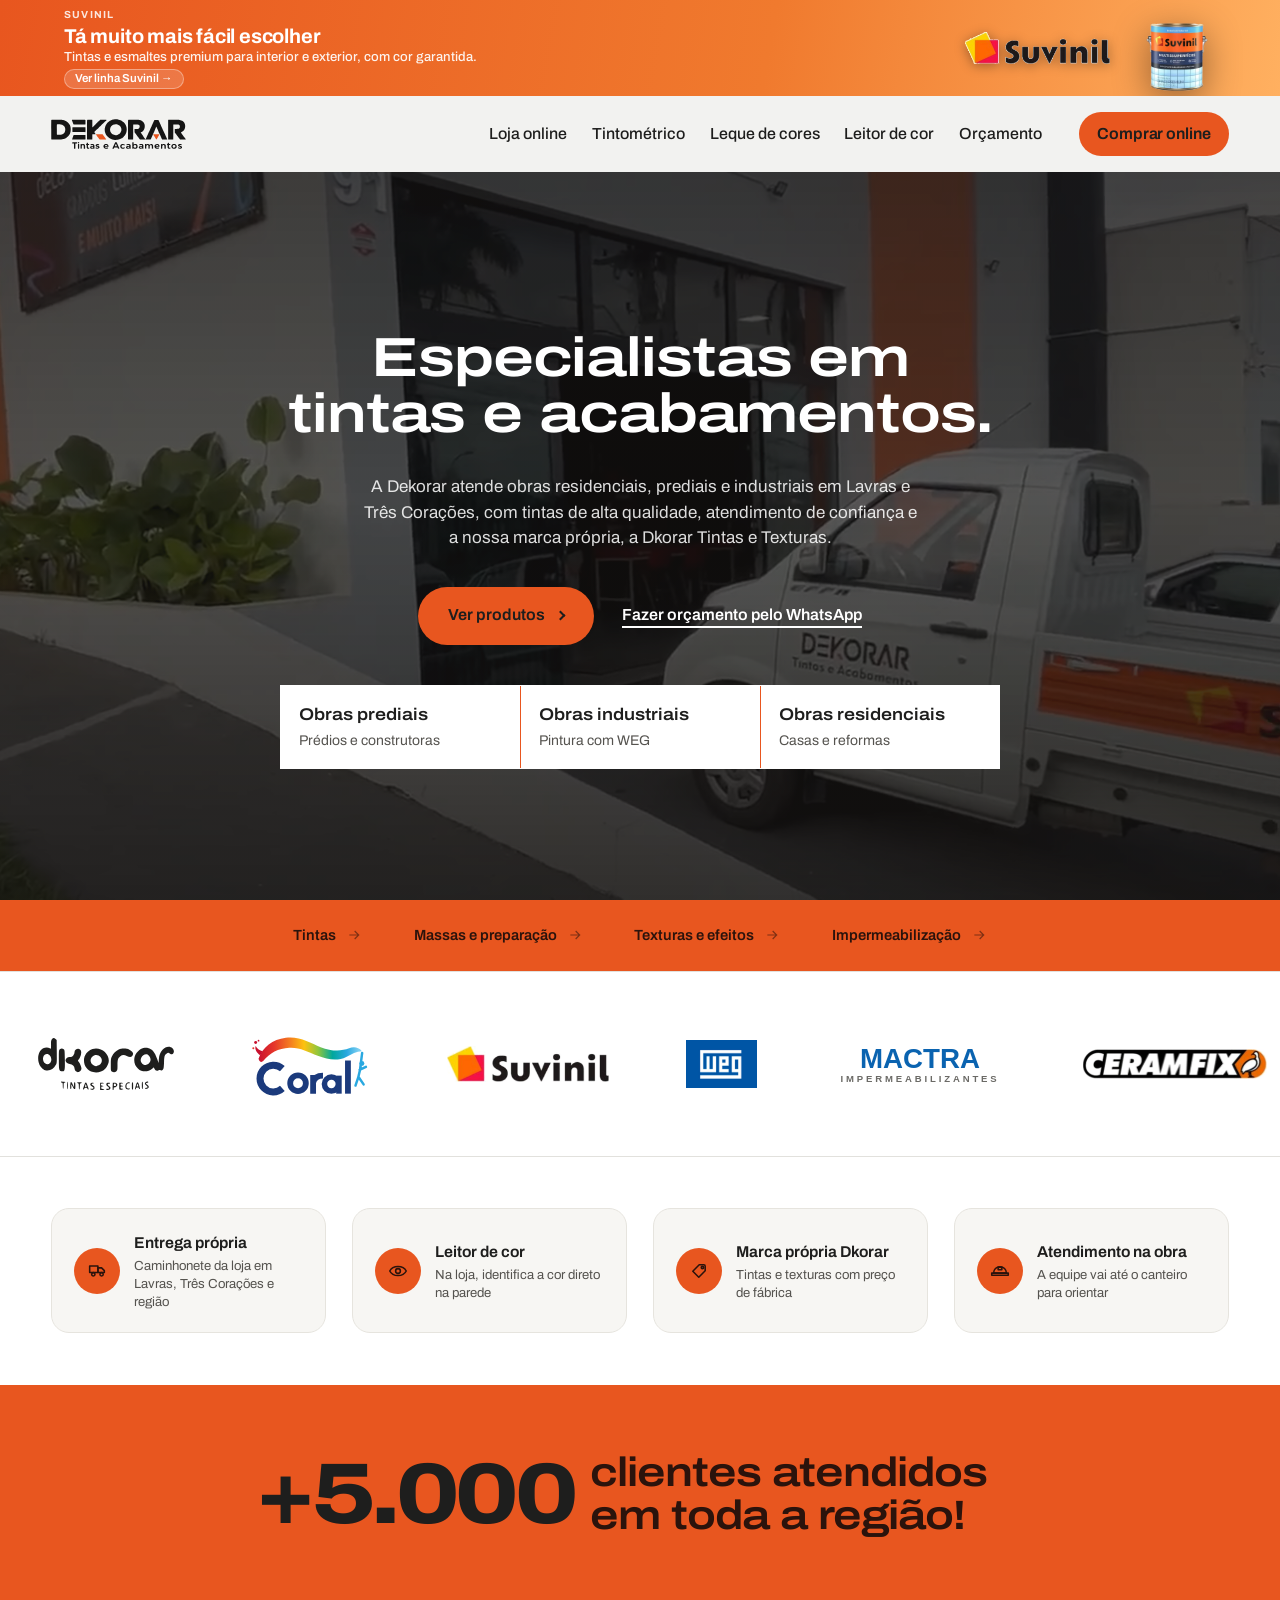
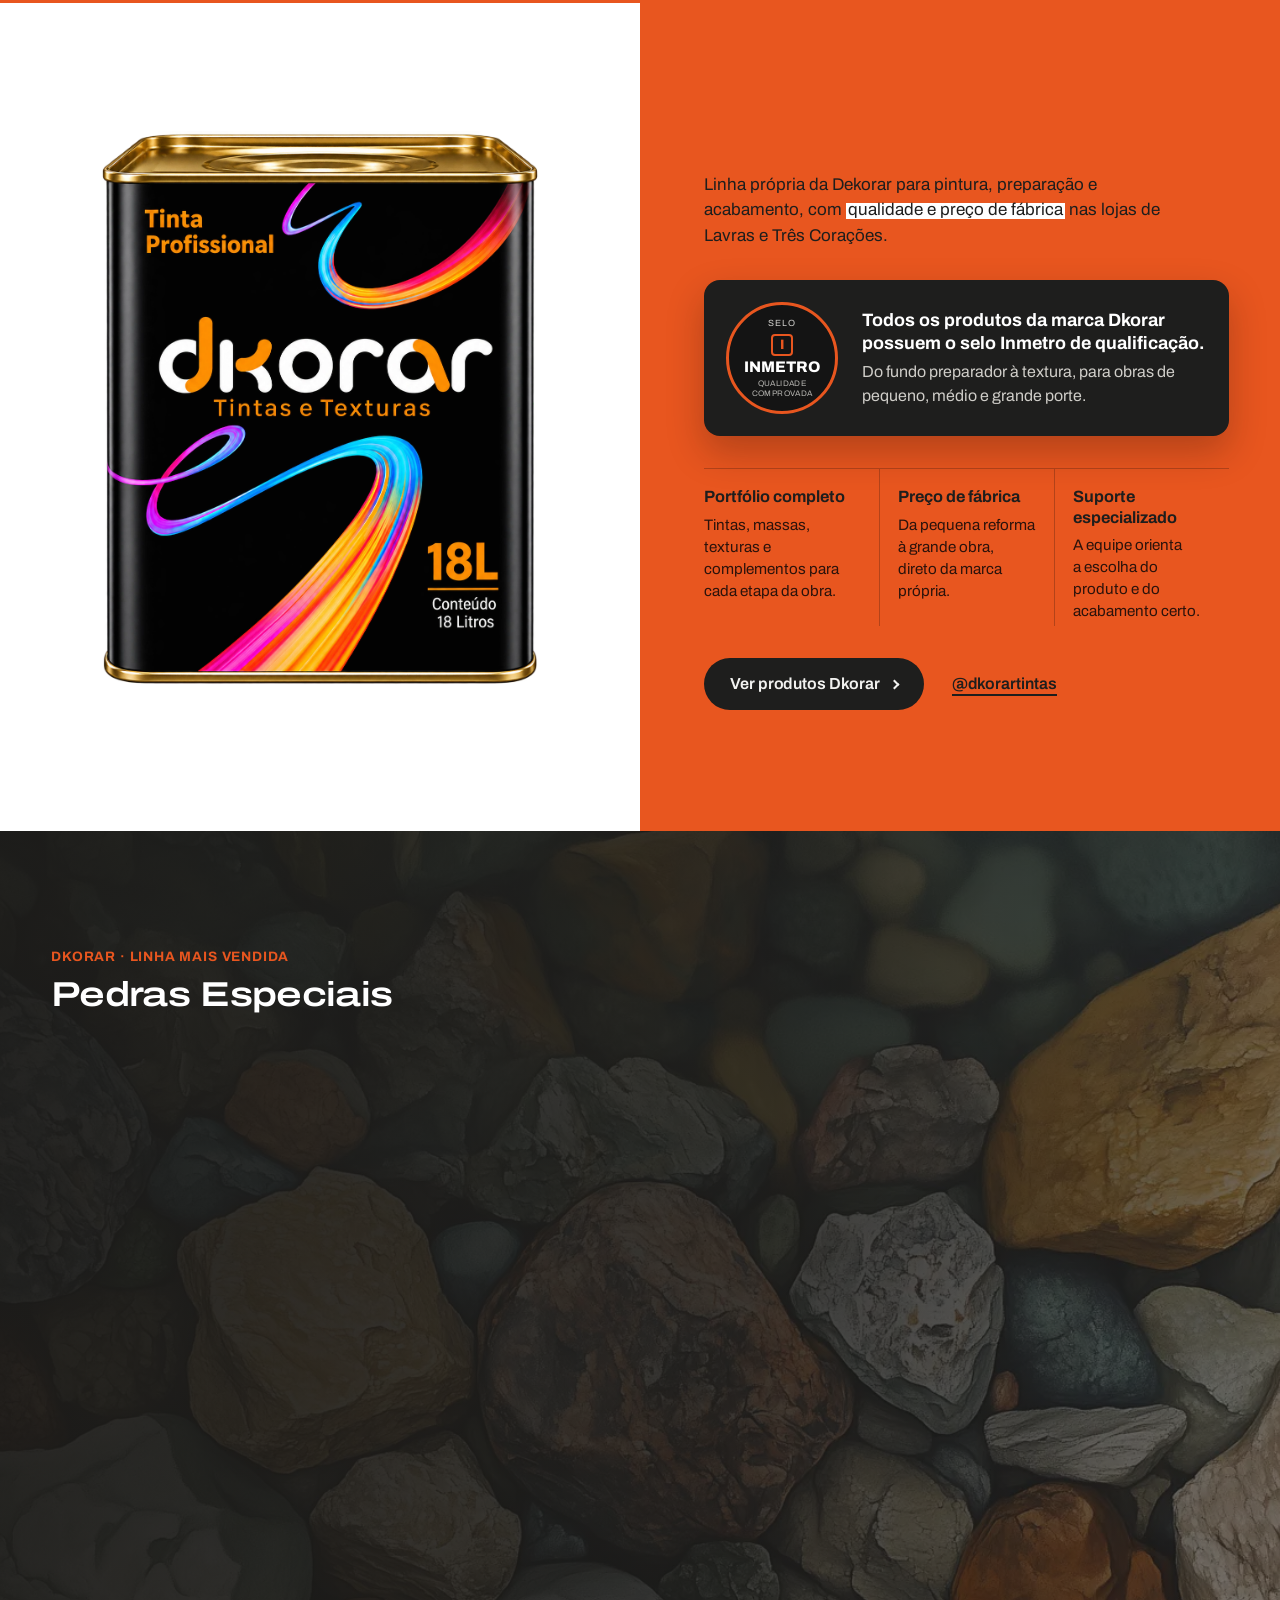
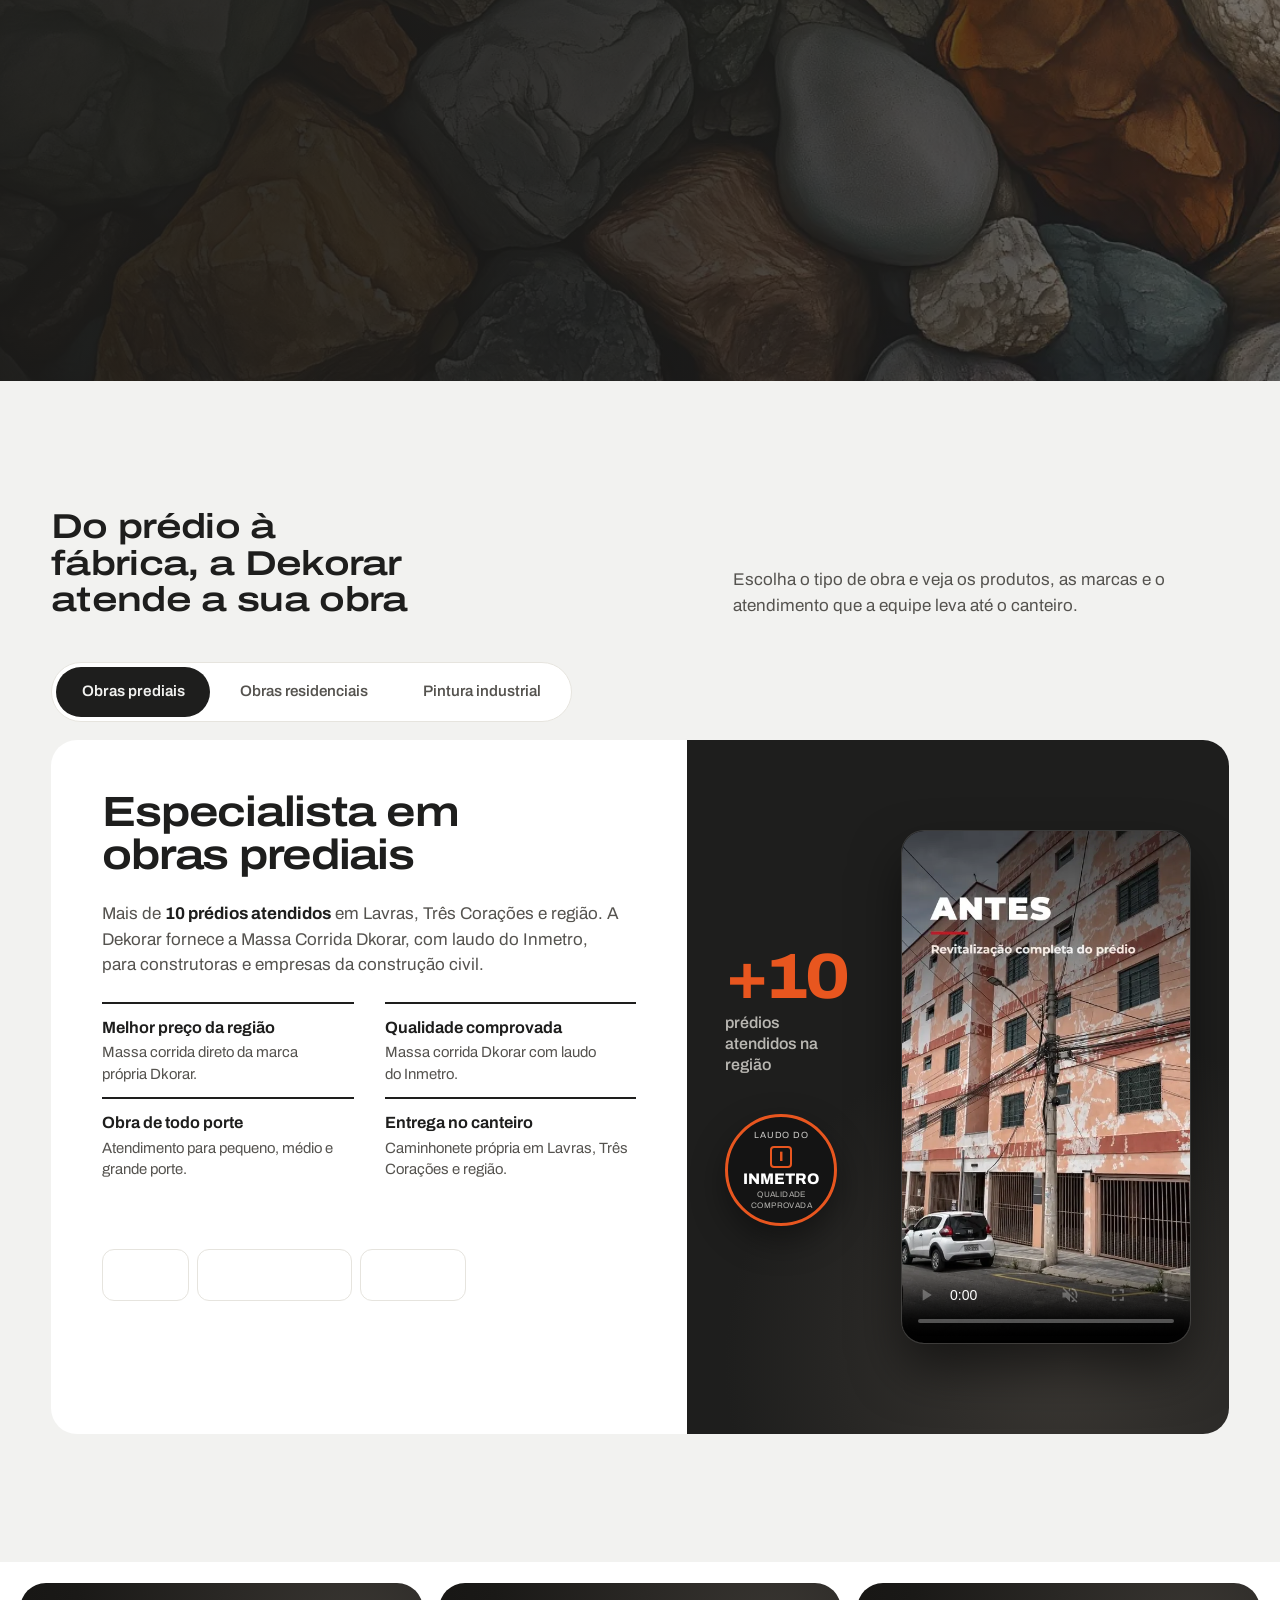
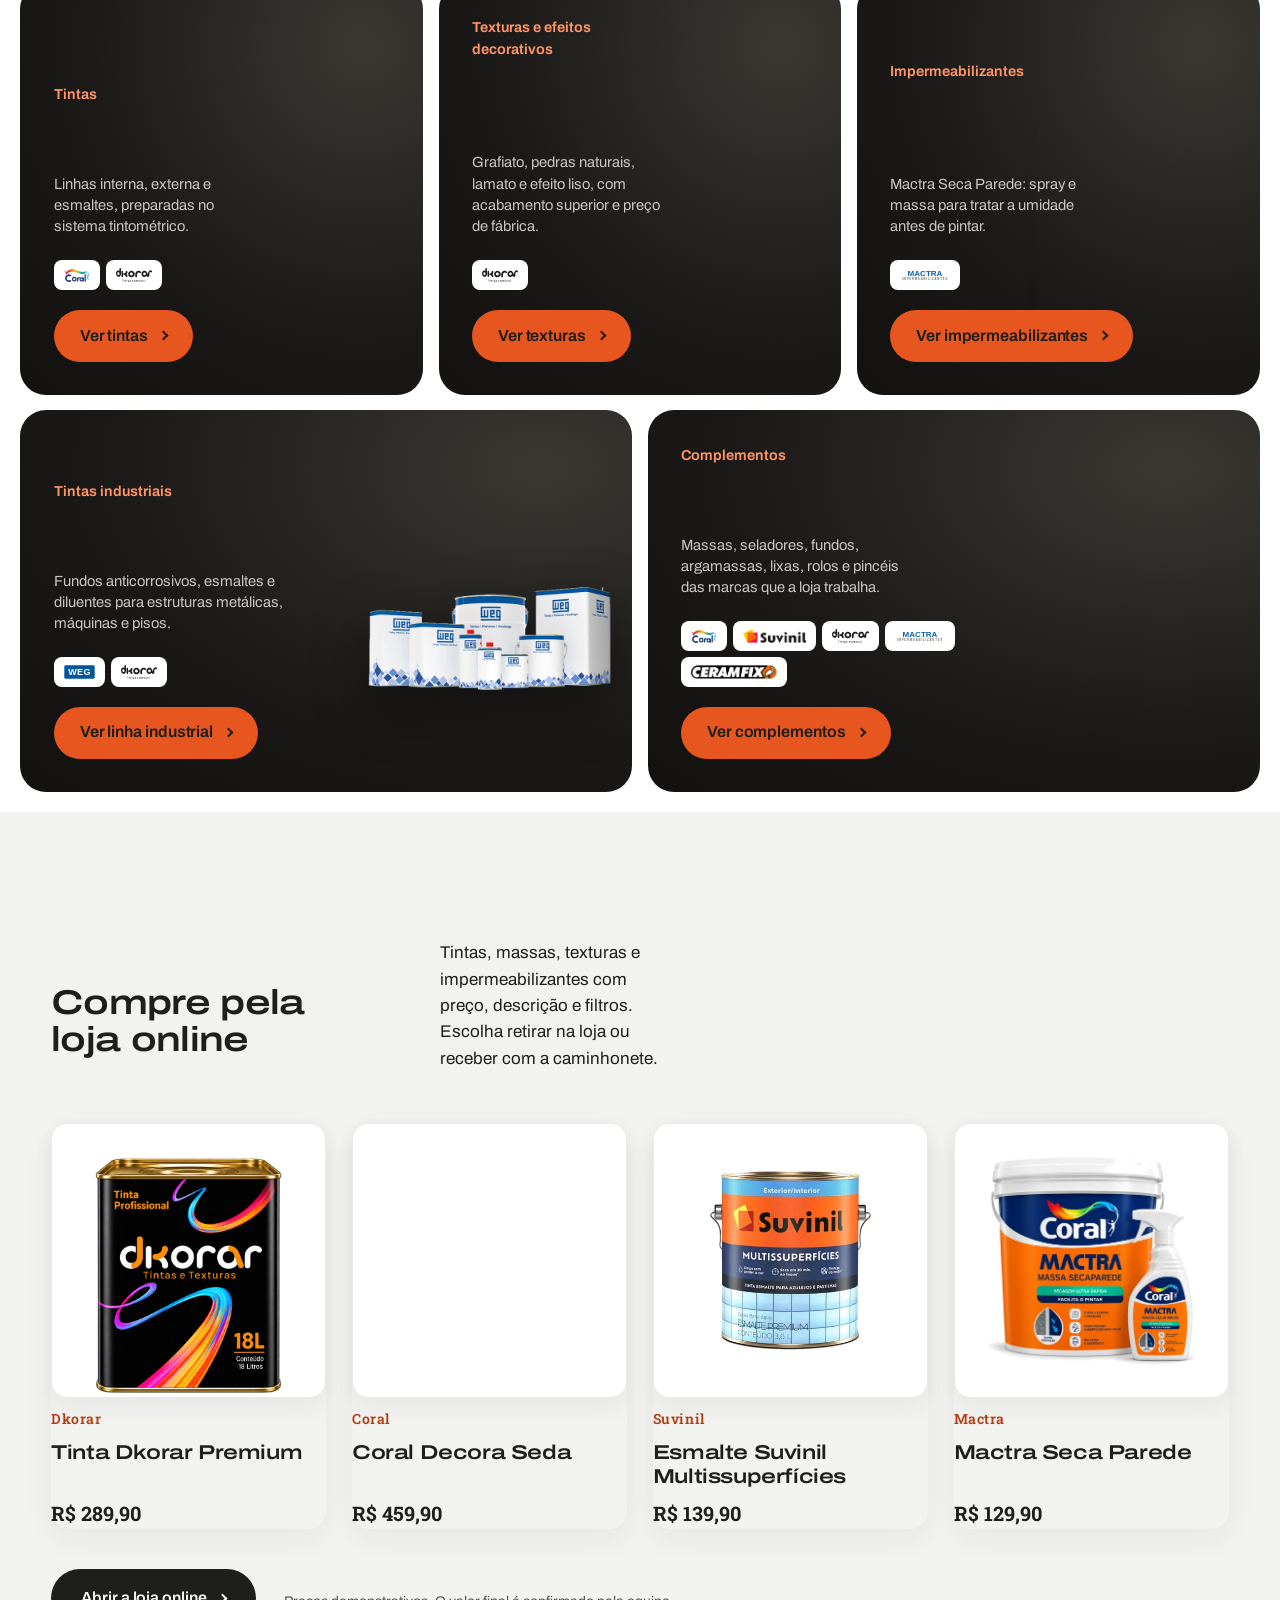
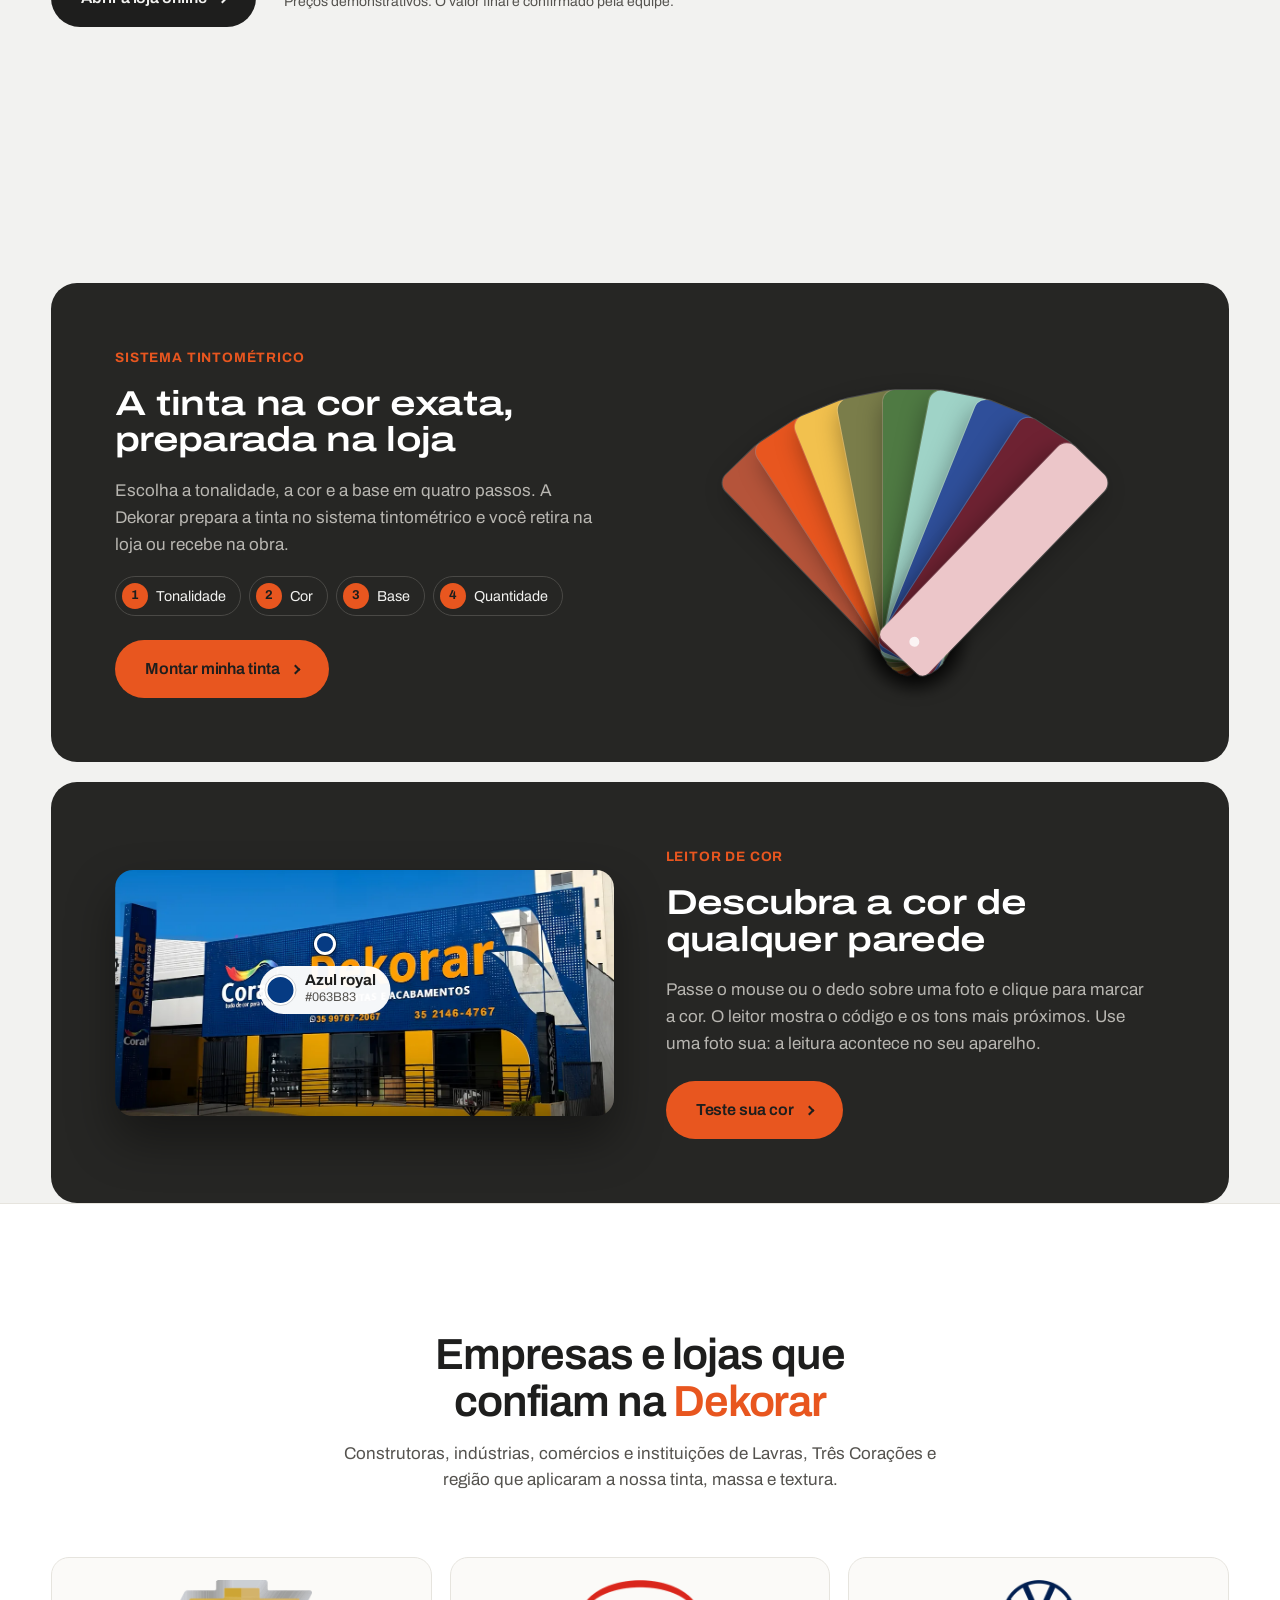
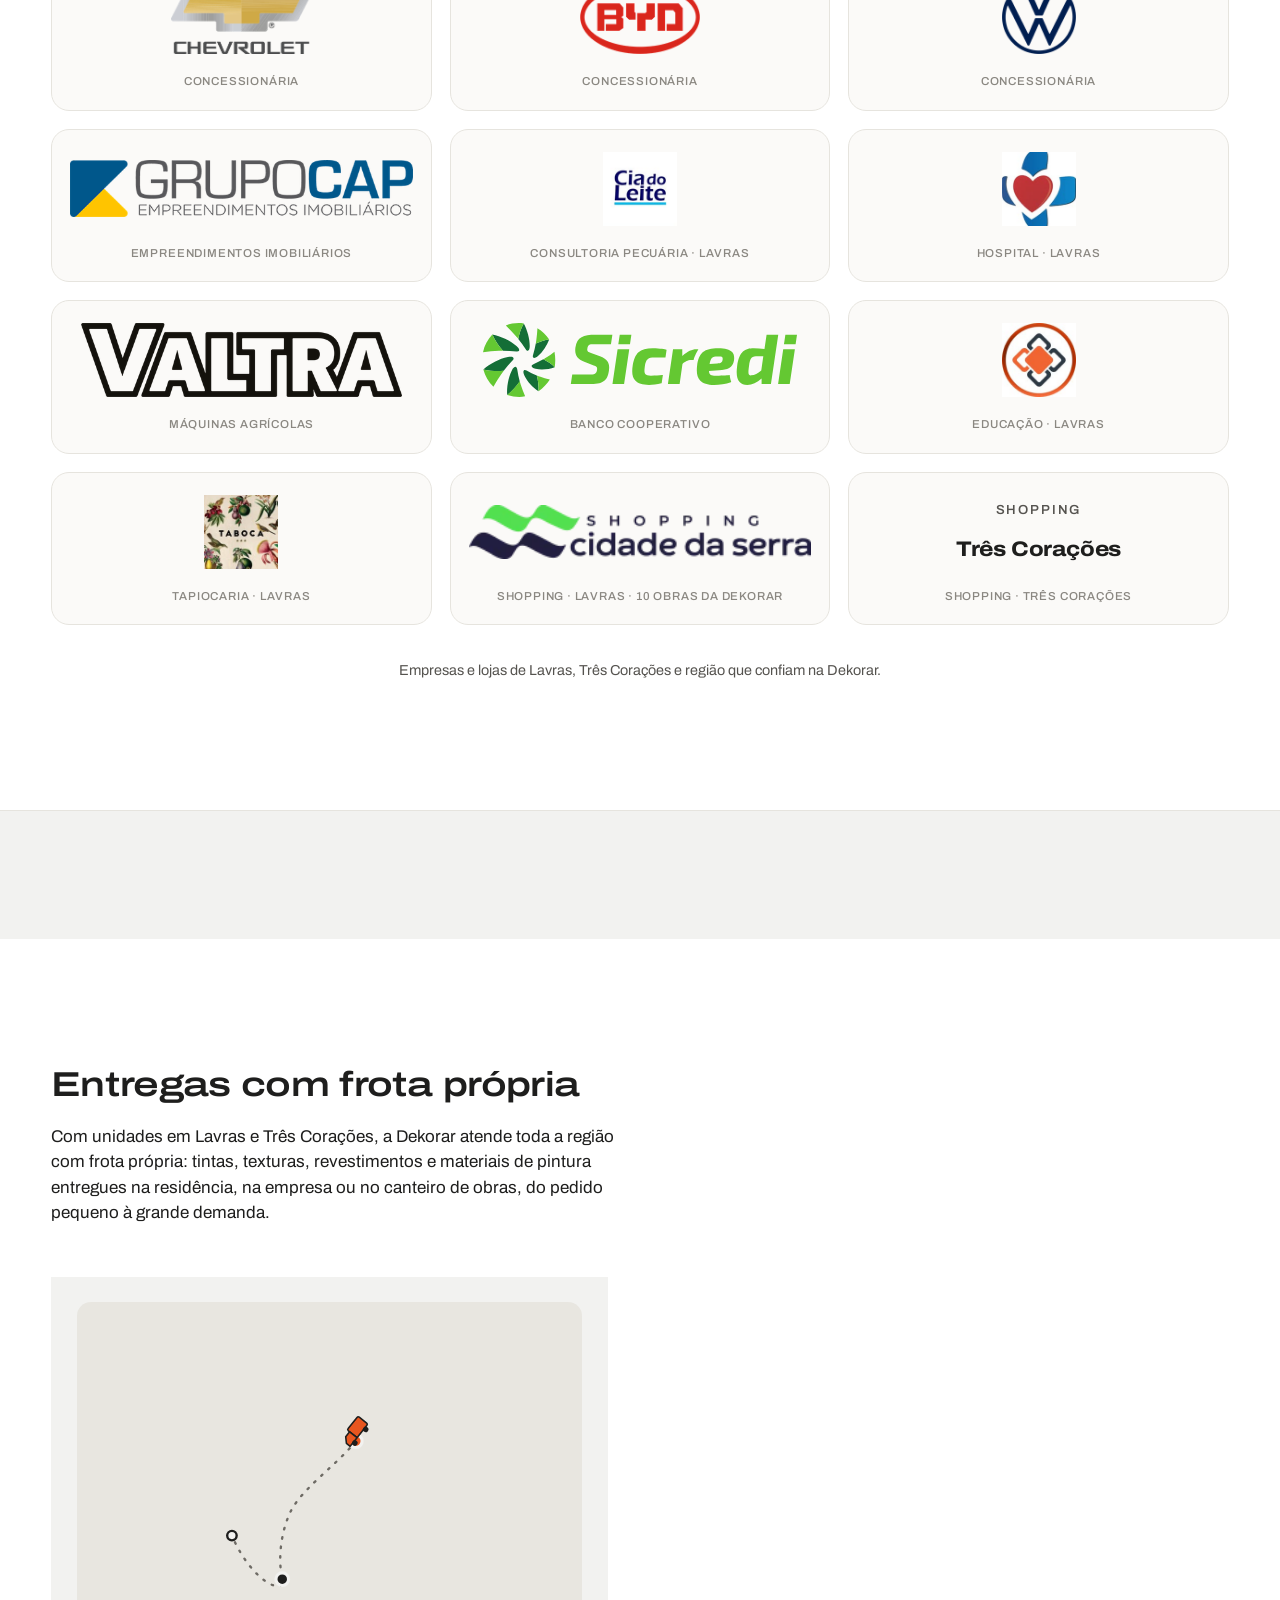
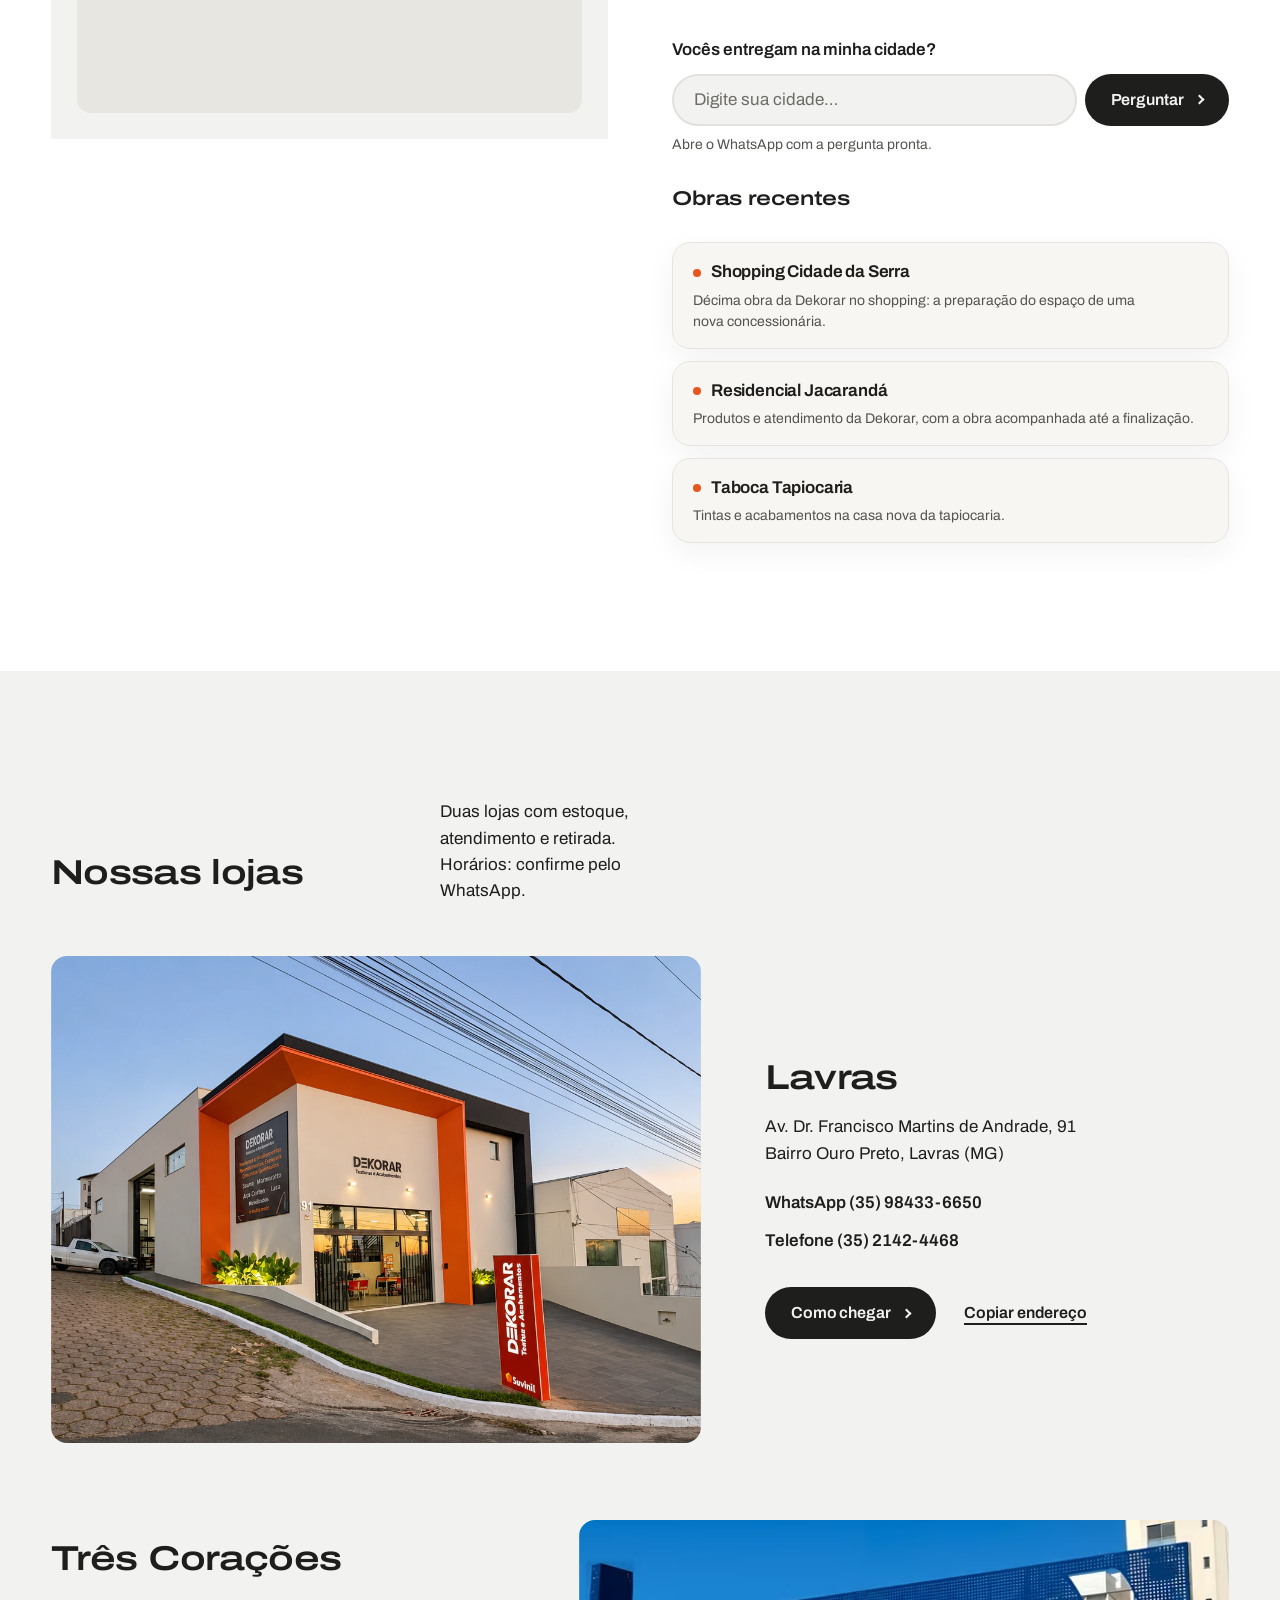
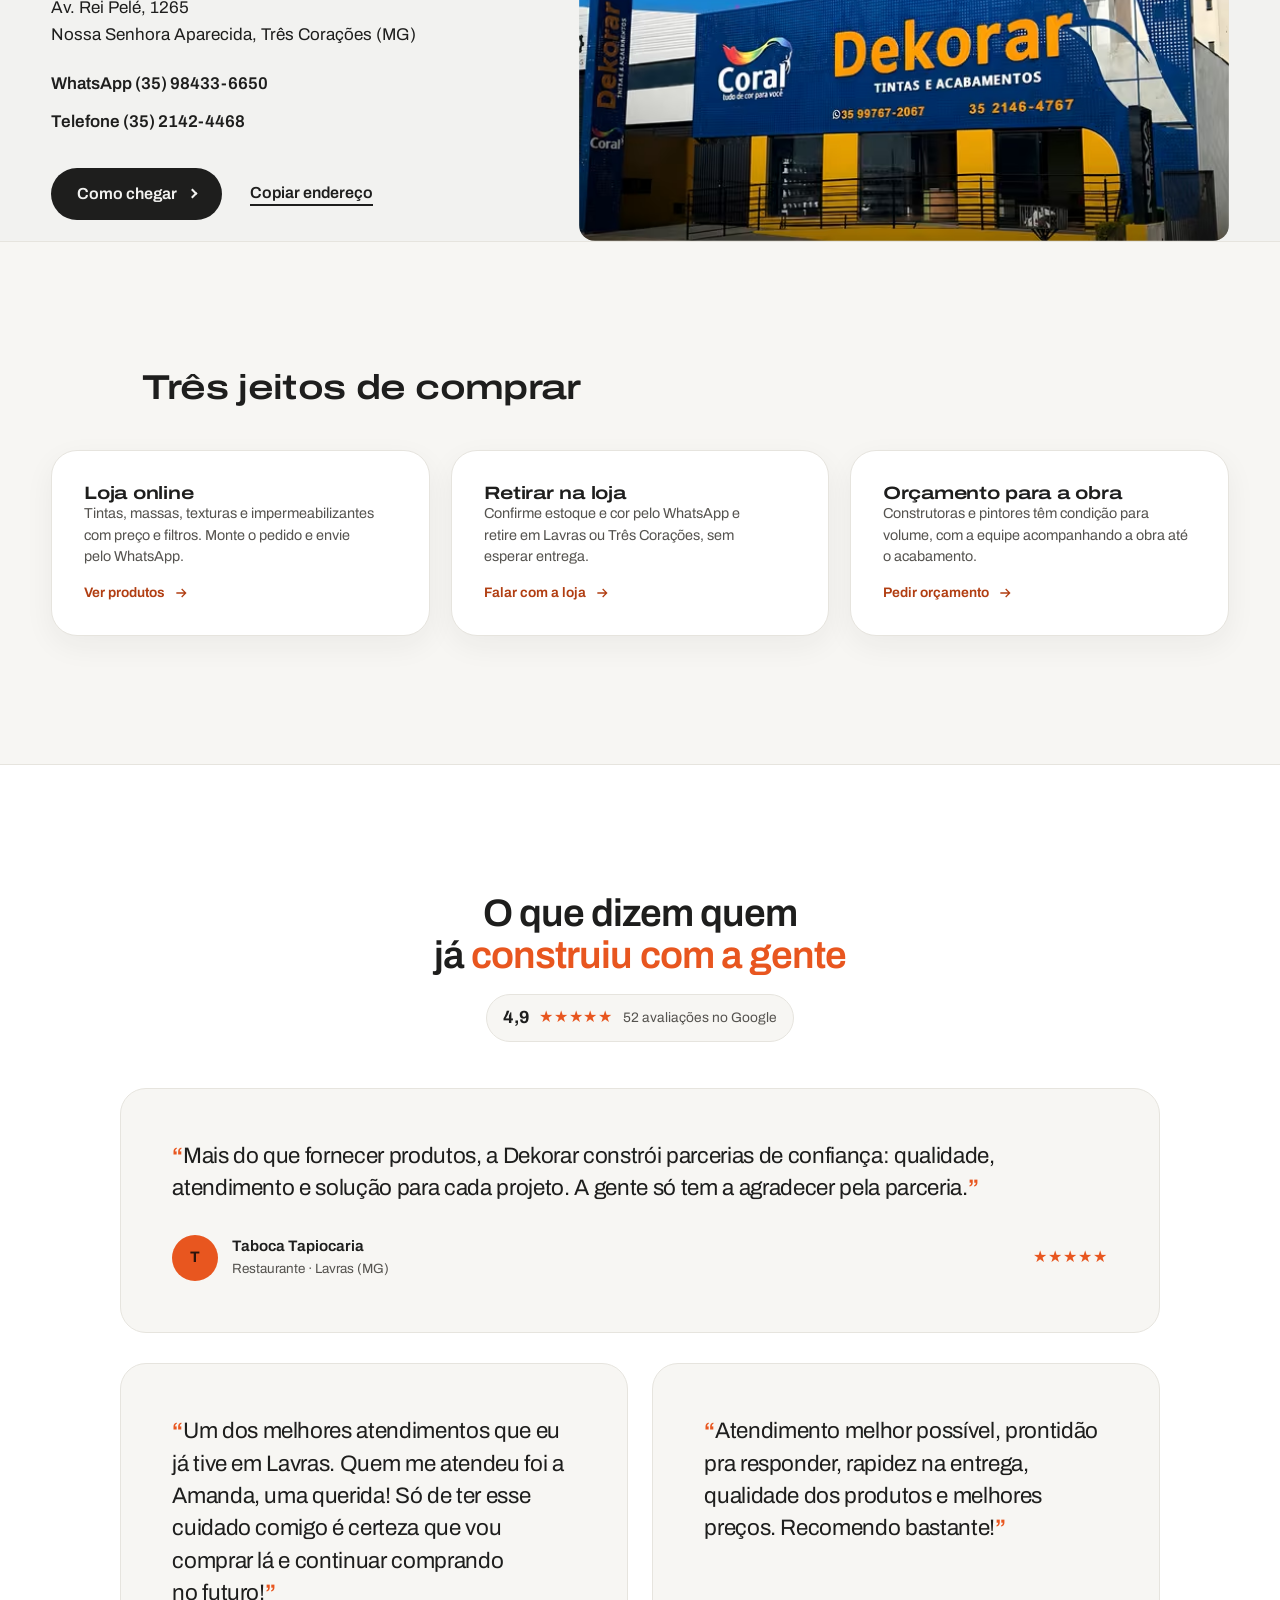
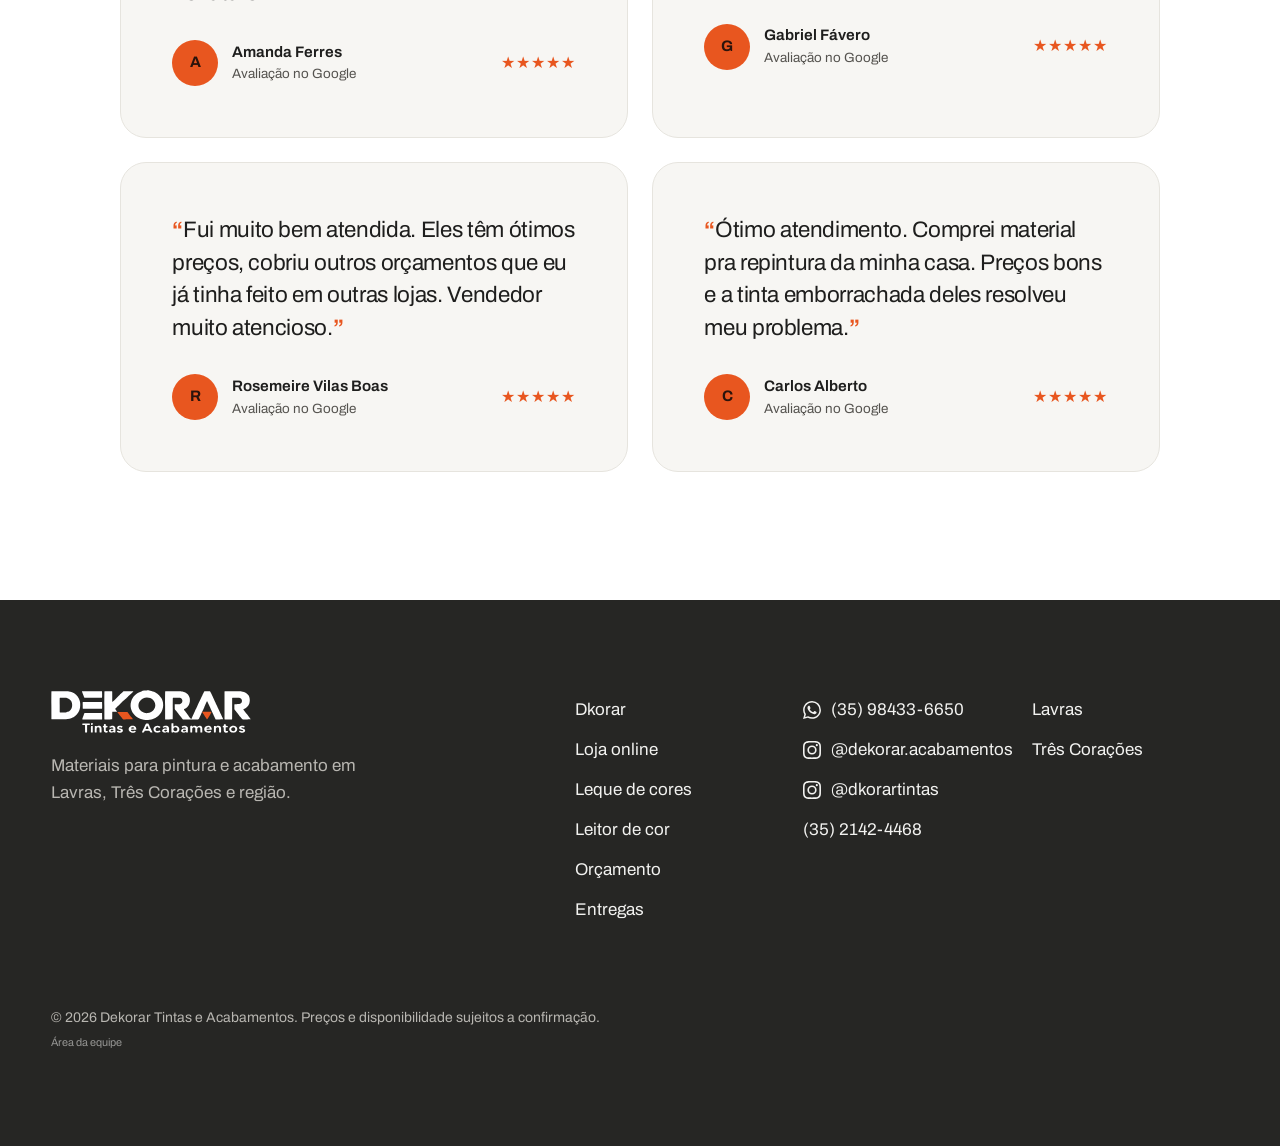
==== commit 4df3749f: "﻿feat: move color tools to their own pages with landing CTAs The color reader now marks a color on c" ====
--- a/index.html
+++ b/index.html
@@ -17,7 +17,7 @@
   <link rel="apple-touch-icon" href="assets/img/apple-touch-icon.png">
   <link rel="preload" href="assets/fonts/archivo-latin-wdth-normal.woff2" as="font" type="font/woff2" crossorigin>
   <link rel="stylesheet" href="assets/home.css?v=20">
-  <link rel="stylesheet" href="assets/referencia-2026.css?v=35">
+  <link rel="stylesheet" href="assets/referencia-2026.css?v=37">
   <link rel="stylesheet" href="assets/mobile.css?v=3" media="(max-width: 767px)">
   <script>(function(d){d.classList.replace("no-js","js");if(!matchMedia("(prefers-reduced-motion: reduce)").matches)d.classList.add("motion");setTimeout(function(){if(!window.Motion)d.classList.remove("motion")},3000)})(document.documentElement)</script>
   <script type="application/ld+json">
@@ -429,18 +429,32 @@
       </div>
     </section>
 
-    <!-- Sistema tintométrico -->
-    <section class="tint-banner-sec" id="tintometrico" aria-labelledby="tint-banner-title">
-      <div class="tint-banner" data-reveal>
-        <div class="tint-banner-copy">
-          <p class="eyebrow eyebrow-light">Sistema tintométrico</p>
-          <h2 id="tint-banner-title" class="h2">Escolha a tonalidade desejada</h2>
-          <p>Selecione uma família de cores, escolha a cor e a base, e a Dekorar prepara a tinta na loja.</p>
-          <p class="tint-step"><strong>1</strong><span>de 4 · Selecione uma tonalidade</span></p>
-        </div>
-        <ul class="tone-grid tone-grid-banner" data-tone-links></ul>
-      </div>
-    </section>
+    <!-- Ferramentas de cor: chamadas para as páginas do tintométrico e do leitor -->
+    <section class="tool-cta" id="tintometrico" aria-labelledby="tint-cta-title">
+      <div class="tool-cta-copy" data-reveal>
+        <p class="tool-cta-eyebrow">Sistema tintométrico</p>
+        <h2 id="tint-cta-title" class="h2">A tinta na cor exata, preparada na loja</h2>
+        <p>Escolha a tonalidade, a cor e a base em quatro passos. A Dekorar prepara a tinta no sistema tintométrico e você retira na loja ou recebe na obra.</p>
+        <ol class="tool-cta-steps" aria-label="Etapas"><li>Tonalidade</li><li>Cor</li><li>Base</li><li>Quantidade</li></ol>
+        <a class="btn btn-orange btn-lg" href="tintometrico.html">Montar minha tinta</a>
+      </div>
+      <div class="tool-cta-media tool-cta-fan" aria-hidden="true"><i style="--c:#b5543a;--k:0"></i><i style="--c:#e8561f;--k:1"></i><i style="--c:#f2c14e;--k:2"></i><i style="--c:#7a7d4a;--k:3"></i><i style="--c:#4f7a43;--k:4"></i><i style="--c:#9fd3c7;--k:5"></i><i style="--c:#2f4f9a;--k:6"></i><i style="--c:#6e2232;--k:7"></i><i style="--c:#ecc6c9;--k:8"></i></div>
+    </section>
+
+    <section class="tool-cta tool-cta-alt" id="leitor-de-cor" aria-labelledby="leitor-cta-title">
+      <div class="tool-cta-copy" data-reveal>
+        <p class="tool-cta-eyebrow">Leitor de cor</p>
+        <h2 id="leitor-cta-title" class="h2">Descubra a cor de qualquer parede</h2>
+        <p>Passe o mouse ou o dedo sobre uma foto e clique para marcar a cor. O leitor mostra o código e os tons mais próximos. Use uma foto sua: a leitura acontece no seu aparelho.</p>
+        <a class="btn btn-orange btn-lg" href="leitor-de-cor.html">Teste sua cor</a>
+      </div>
+      <a class="tool-cta-media tool-cta-photo" href="leitor-de-cor.html" tabindex="-1" aria-hidden="true">
+        <img src="assets/img/fachada-tres-coracoes-md.webp" width="1080" height="533" alt="" loading="lazy" decoding="async">
+        <span class="tool-cta-mark"></span>
+        <span class="tool-cta-chip"><i></i><span><strong>Azul royal</strong><small>#063B83</small></span></span>
+      </a>
+    </section>
+
     <!-- Empresas e lojas que confiam na Dekorar -->
     <section class="empresas" id="empresas" aria-labelledby="empresas-title">
       <div class="empresas-inner">
@@ -710,9 +724,8 @@
 
   <script src="assets/vendor/motion-12.23.12.min.js" defer></script>
   <script src="assets/catalog-data.js?v=13" defer></script>
-  <script src="assets/leque-data.js?v=2" defer></script>
   <script src="assets/nav-search.js?v=1" defer></script>
   <script src="assets/cms.js?v=1" defer></script>
-  <script src="assets/db.js?v=7" data-consumer="assets/home.js?v=21" defer></script>
+  <script src="assets/db.js?v=7" data-consumer="assets/home.js?v=22" defer></script>
 </body>
 </html>
--- a/assets/referencia-2026.css
+++ b/assets/referencia-2026.css
@@ -825,3 +825,48 @@
 .servico-res .stage-clip { background: transparent; }
 .servico-res .stage-clip video { width: calc(100% + 2px); margin-left: -1px; }
 
+
+/* Leitor de cor: ponto marcado na foto e faixa "Cor marcada" logo abaixo */
+.reader-mark { position: absolute; left: 0; top: 0; z-index: 2; width: 22px; height: 22px; margin: -11px 0 0 -11px; border-radius: 50%; border: 3px solid #fff; box-shadow: 0 0 0 1px rgba(0, 0, 0, .45), 0 4px 10px rgba(0, 0, 0, .35); pointer-events: none; opacity: 0; transform: scale(.6); transition: opacity 160ms ease, transform 200ms var(--ease-out); }
+.reader-mark.is-on { opacity: 1; transform: scale(1); }
+.reader-marked { display: flex; align-items: center; gap: 14px; padding: 14px 16px; background: #1a1a19; color: #fff; }
+.reader-marked i { flex: none; width: 44px; height: 44px; border-radius: 12px; background: #333; box-shadow: inset 0 0 0 2px rgba(255, 255, 255, .25); }
+.reader-marked p { margin: 0; line-height: 1.25; }
+.reader-marked small { display: block; color: rgba(255, 255, 255, .62); font-size: .74rem; font-weight: 700; letter-spacing: .05em; text-transform: uppercase; }
+.reader-marked strong { font-size: 1.05rem; }
+.reader-marked span { color: rgba(255, 255, 255, .78); font-variant-numeric: tabular-nums; }
+@media (prefers-reduced-motion: reduce) { .reader-mark { transition: none; } }
+/* Chamadas das ferramentas de cor (tintométrico e leitor) na página inicial */
+.tool-cta { display: grid; grid-template-columns: minmax(0, 1fr) minmax(0, 1fr); gap: clamp(28px, 4vw, 64px); align-items: center; margin: var(--space) max(var(--m), env(safe-area-inset-left)) 0; padding: clamp(32px, 5vw, 72px); border-radius: var(--r-lg); background: var(--graphite); color: var(--on-dark); overflow: hidden; }
+.tool-cta + .tool-cta { margin-top: 20px; }
+.tool-cta-alt .tool-cta-copy { order: 2; }
+.tool-cta-copy { display: flex; flex-direction: column; align-items: flex-start; gap: 18px; }
+.tool-cta-eyebrow { margin: 0; color: var(--orange); font-size: .85rem; font-weight: 700; letter-spacing: .06em; text-transform: uppercase; }
+.tool-cta .h2 { margin: 0; color: #fff; max-width: 18ch; text-wrap: balance; }
+.tool-cta-copy > p:not(.tool-cta-eyebrow) { margin: 0; max-width: 48ch; color: var(--on-dark-2); line-height: 1.6; }
+.tool-cta-steps { display: flex; flex-wrap: wrap; gap: 8px; margin: 0; padding: 0; list-style: none; counter-reset: s; }
+.tool-cta-steps li { counter-increment: s; display: inline-flex; align-items: center; gap: 8px; padding: 6px 14px 6px 6px; border: 1.5px solid #4a4946; border-radius: 999px; font-size: .9rem; }
+.tool-cta-steps li::before { content: counter(s); display: inline-grid; place-items: center; width: 26px; height: 26px; border-radius: 50%; background: var(--orange); color: var(--ink); font-weight: 700; font-size: .8rem; }
+.tool-cta .btn { margin-top: 6px; }
+.tool-cta-media { position: relative; }
+/* leque de cores: lâminas giradas a partir do pino embaixo */
+.tool-cta-fan { height: clamp(240px, 26vw, 340px); }
+.tool-cta-fan i { position: absolute; left: 50%; bottom: 8%; width: clamp(48px, 5vw, 64px); height: 82%; margin-left: calc(clamp(48px, 5vw, 64px) / -2); border-radius: 12px 12px 8px 8px; background: var(--c); box-shadow: 0 0 0 1px rgba(255, 255, 255, .18), 0 10px 24px rgba(0, 0, 0, .35); transform-origin: 50% 92%; transform: rotate(calc((var(--k) - 4) * 11deg)); transition: transform 500ms var(--ease-out); }
+.tool-cta-fan i::after { content: ""; position: absolute; left: 50%; bottom: 6%; width: 10px; height: 10px; margin-left: -5px; border-radius: 50%; background: rgba(255, 255, 255, .8); }
+@media (hover: hover) { .tool-cta:hover .tool-cta-fan i { transform: rotate(calc((var(--k) - 4) * 14deg)); } }
+/* foto com ponto marcado, como no leitor */
+.tool-cta-photo { display: block; border-radius: 18px; overflow: hidden; box-shadow: 0 24px 48px rgba(0, 0, 0, .4); }
+.tool-cta-photo img { display: block; width: 100%; height: auto; aspect-ratio: 1080 / 533; object-fit: cover; transition: transform 600ms var(--ease-out); }
+@media (hover: hover) { .tool-cta-photo:hover img { transform: scale(1.03); } }
+.tool-cta-mark { position: absolute; left: 42%; top: 30%; width: 22px; height: 22px; margin: -11px 0 0 -11px; border-radius: 50%; border: 3px solid #fff; background: #063b83; box-shadow: 0 0 0 1px rgba(0, 0, 0, .45), 0 4px 10px rgba(0, 0, 0, .35); }
+.tool-cta-chip { position: absolute; left: 42%; top: calc(30% + 22px); display: flex; align-items: center; gap: 10px; padding: 6px 14px 6px 6px; border-radius: 999px; background: rgba(255, 255, 255, .96); color: var(--ink); white-space: nowrap; transform: translateX(-50%); }
+.tool-cta-chip i { width: 30px; height: 30px; border-radius: 50%; background: #063b83; border: 2px solid #fff; outline: 1px solid rgba(0, 0, 0, .15); }
+.tool-cta-chip strong { display: block; font-size: .95rem; line-height: 1.1; }
+.tool-cta-chip small { display: block; font-size: .78rem; color: var(--ink-2); }
+@media (max-width: 900px) {
+  .tool-cta { grid-template-columns: 1fr; }
+  .tool-cta-alt .tool-cta-copy { order: 0; }
+  .tool-cta-fan { height: 240px; }
+}
+@media (max-width: 600px) { .tool-cta { margin-inline: 16px; padding: 28px 22px; } }
+@media (prefers-reduced-motion: reduce) { .tool-cta-fan i, .tool-cta-photo img { transition: none; } }
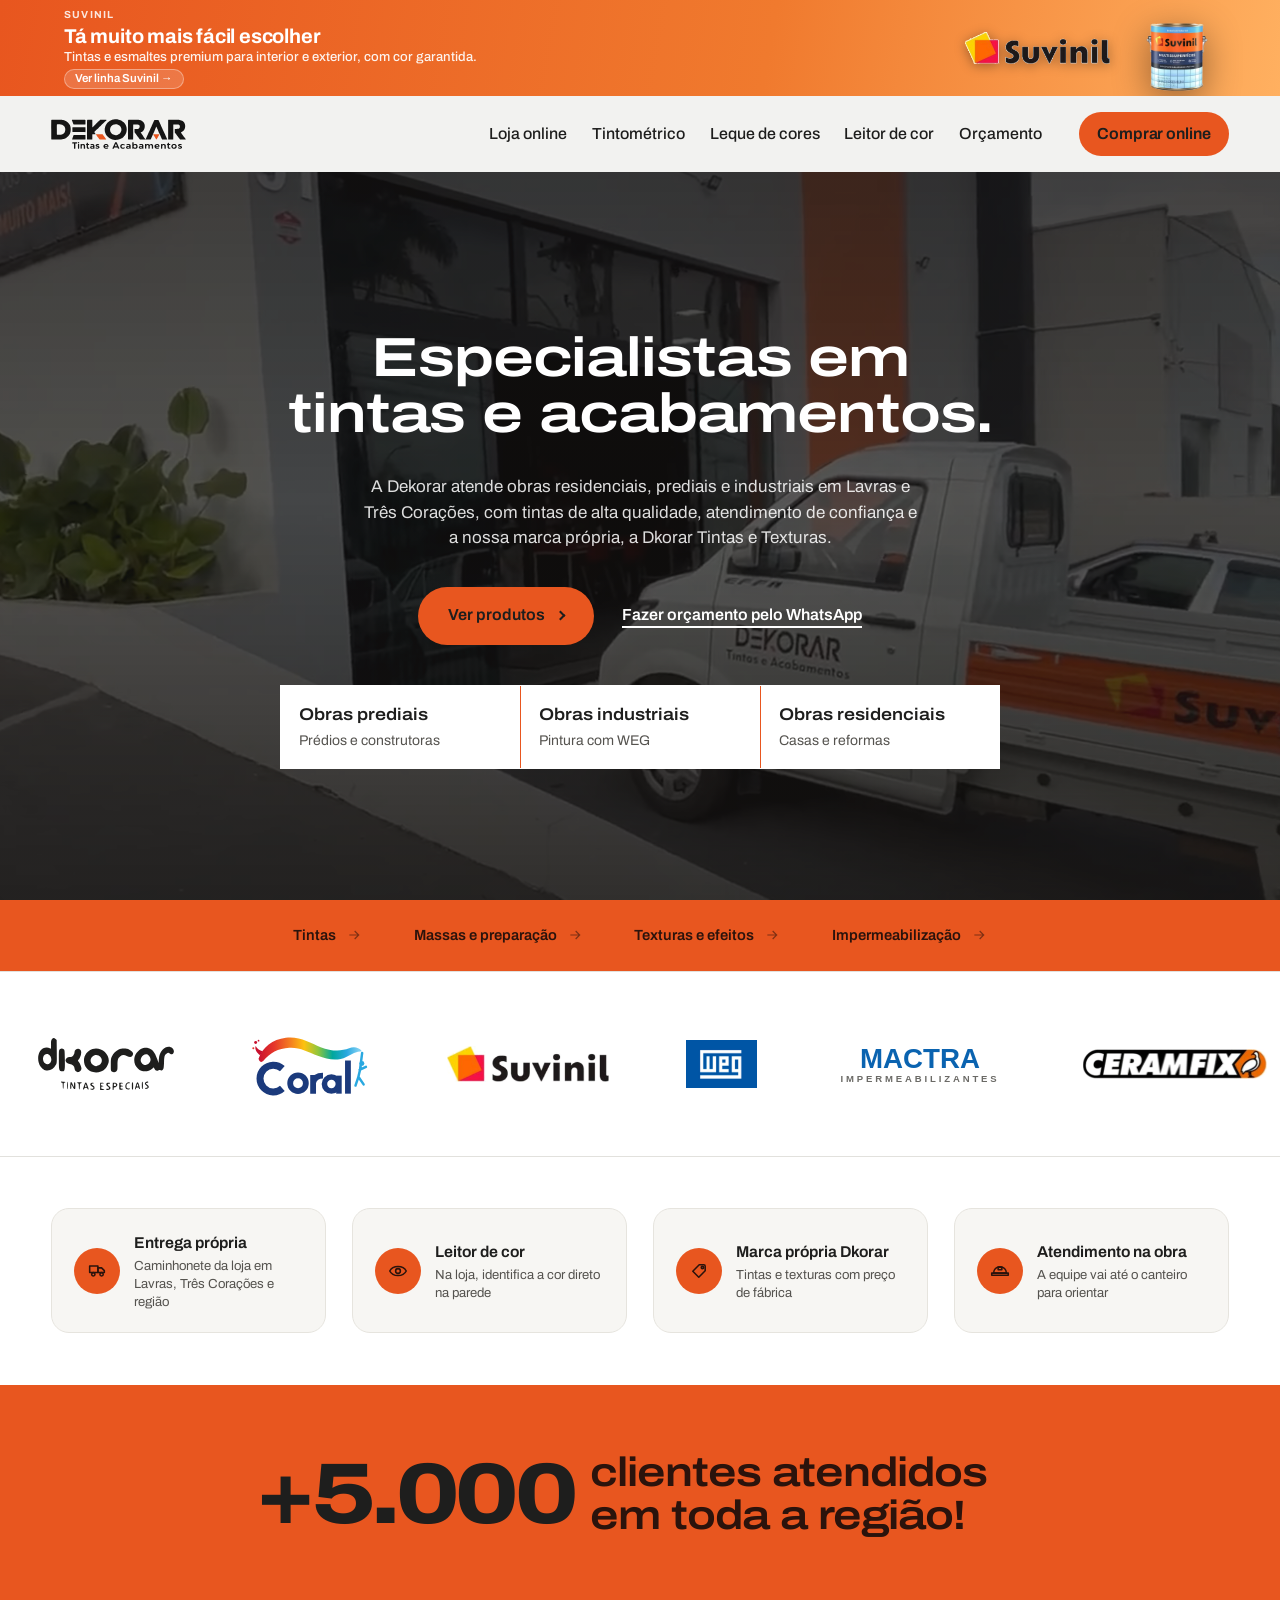
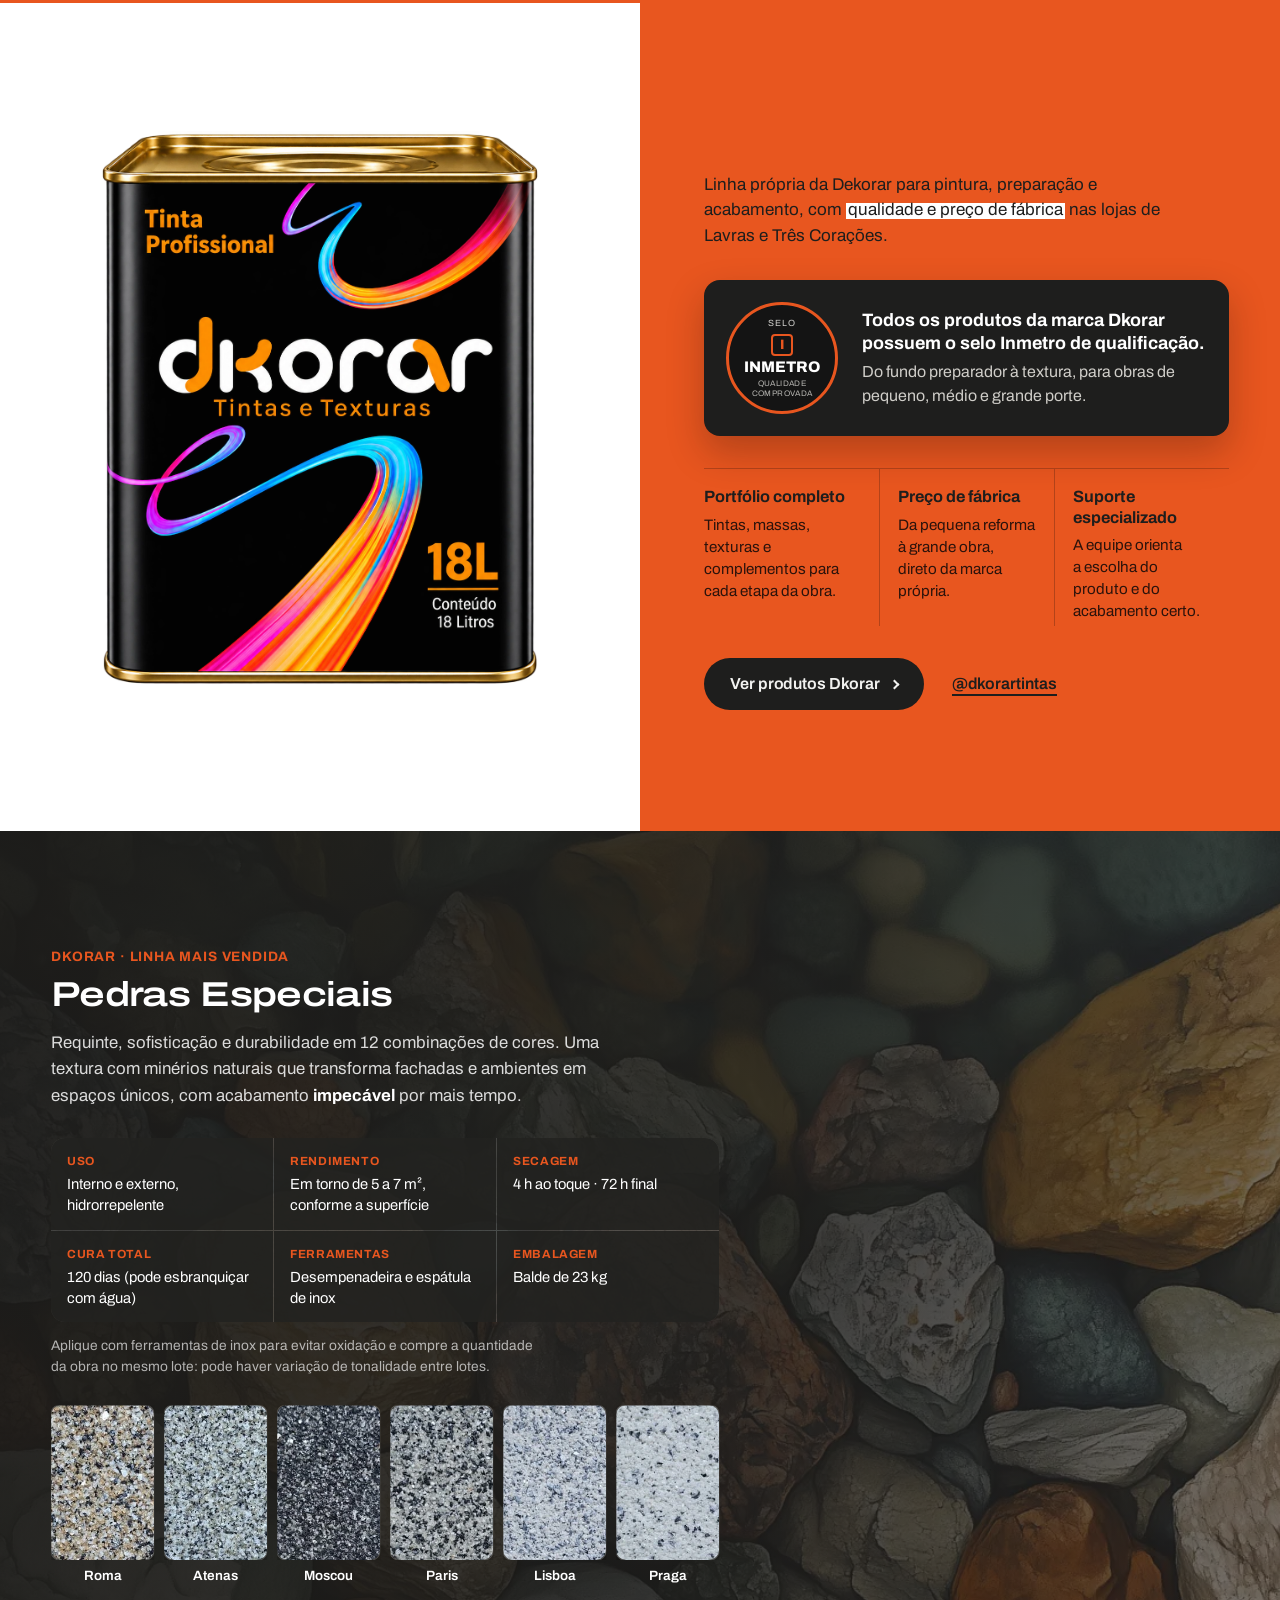
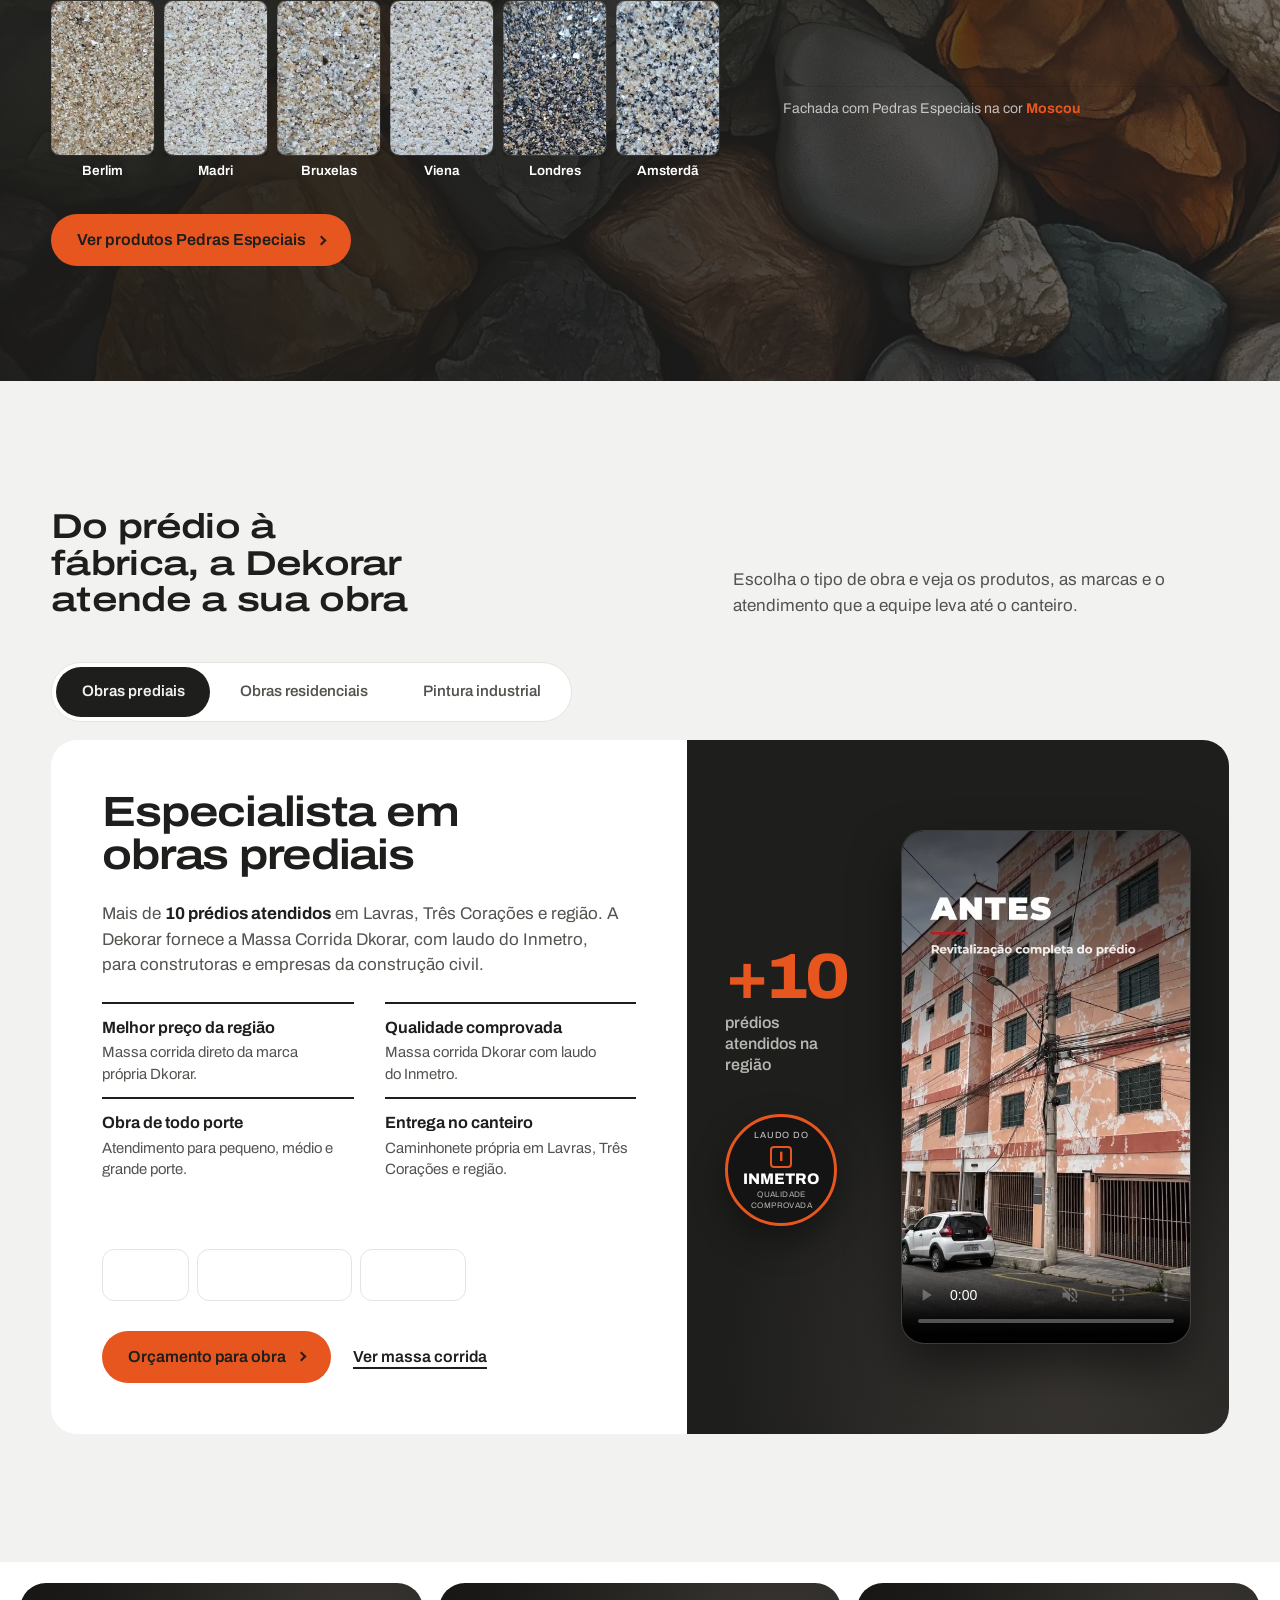
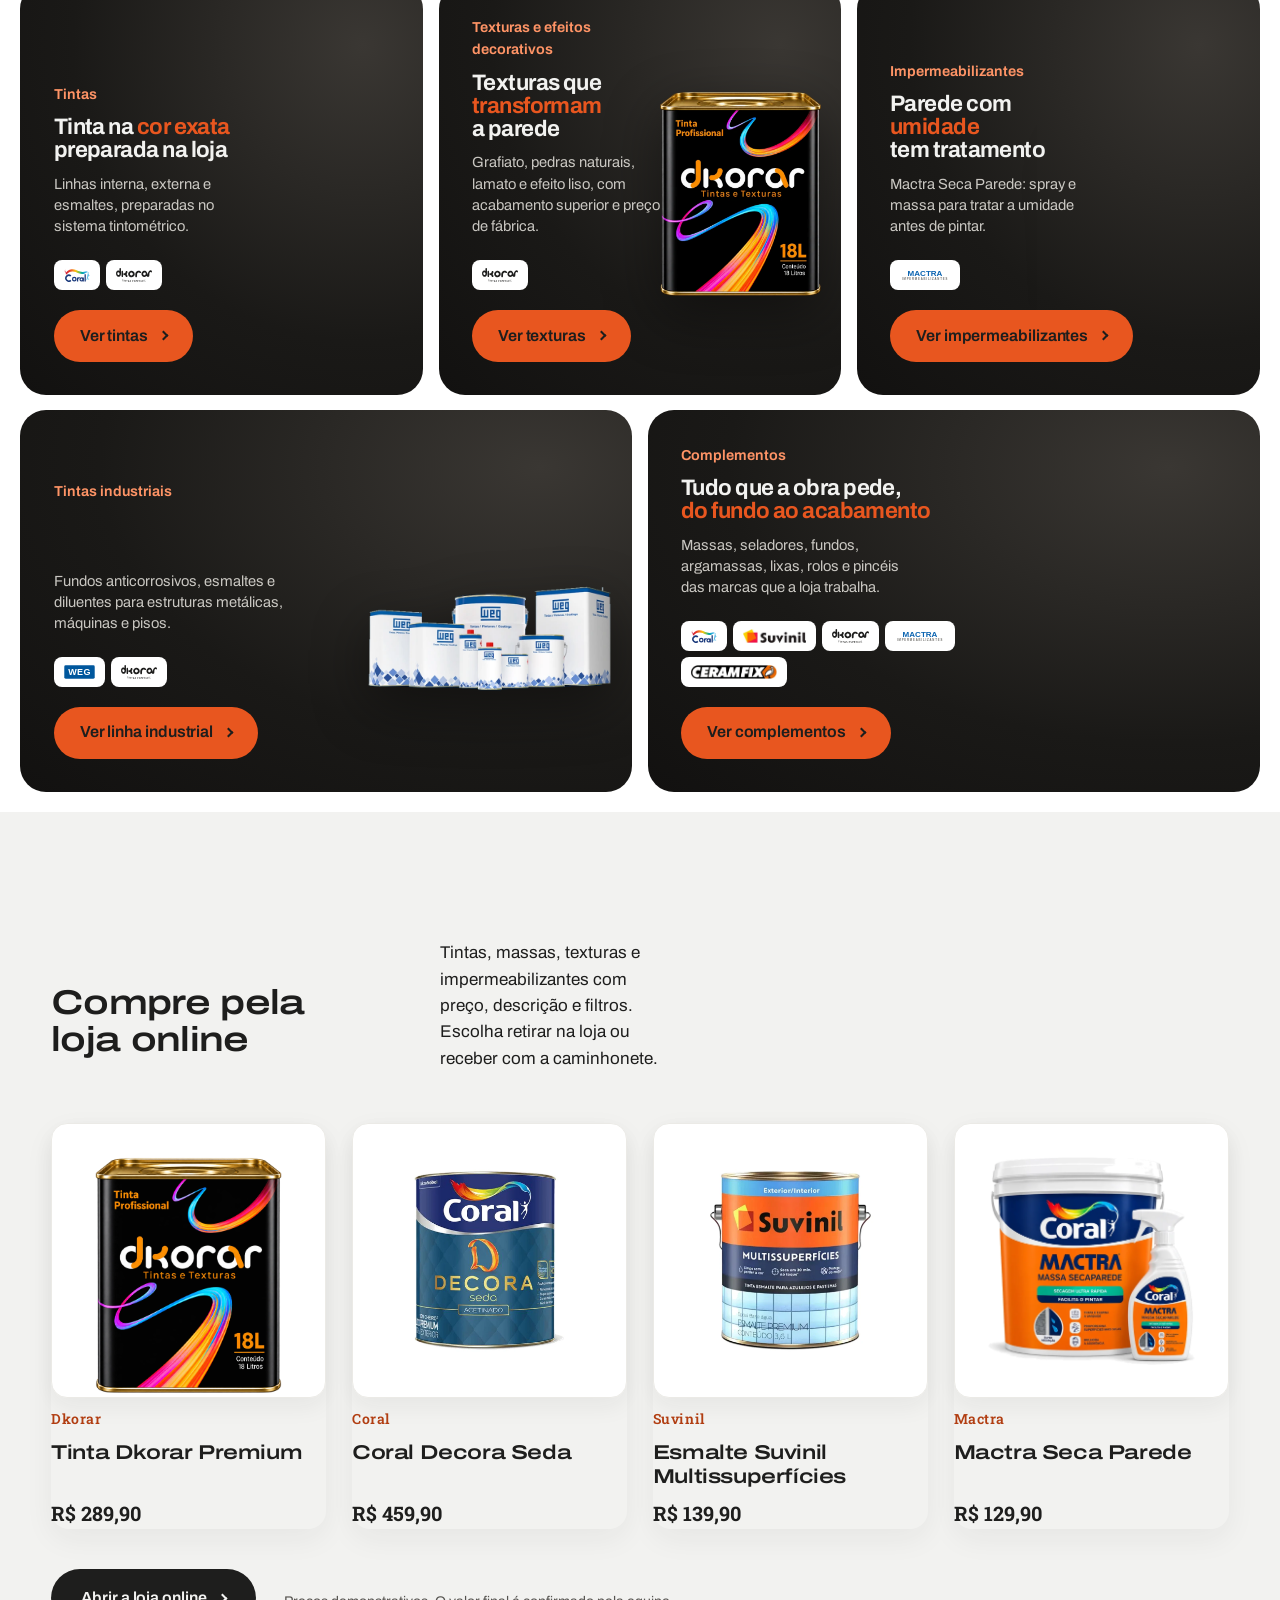
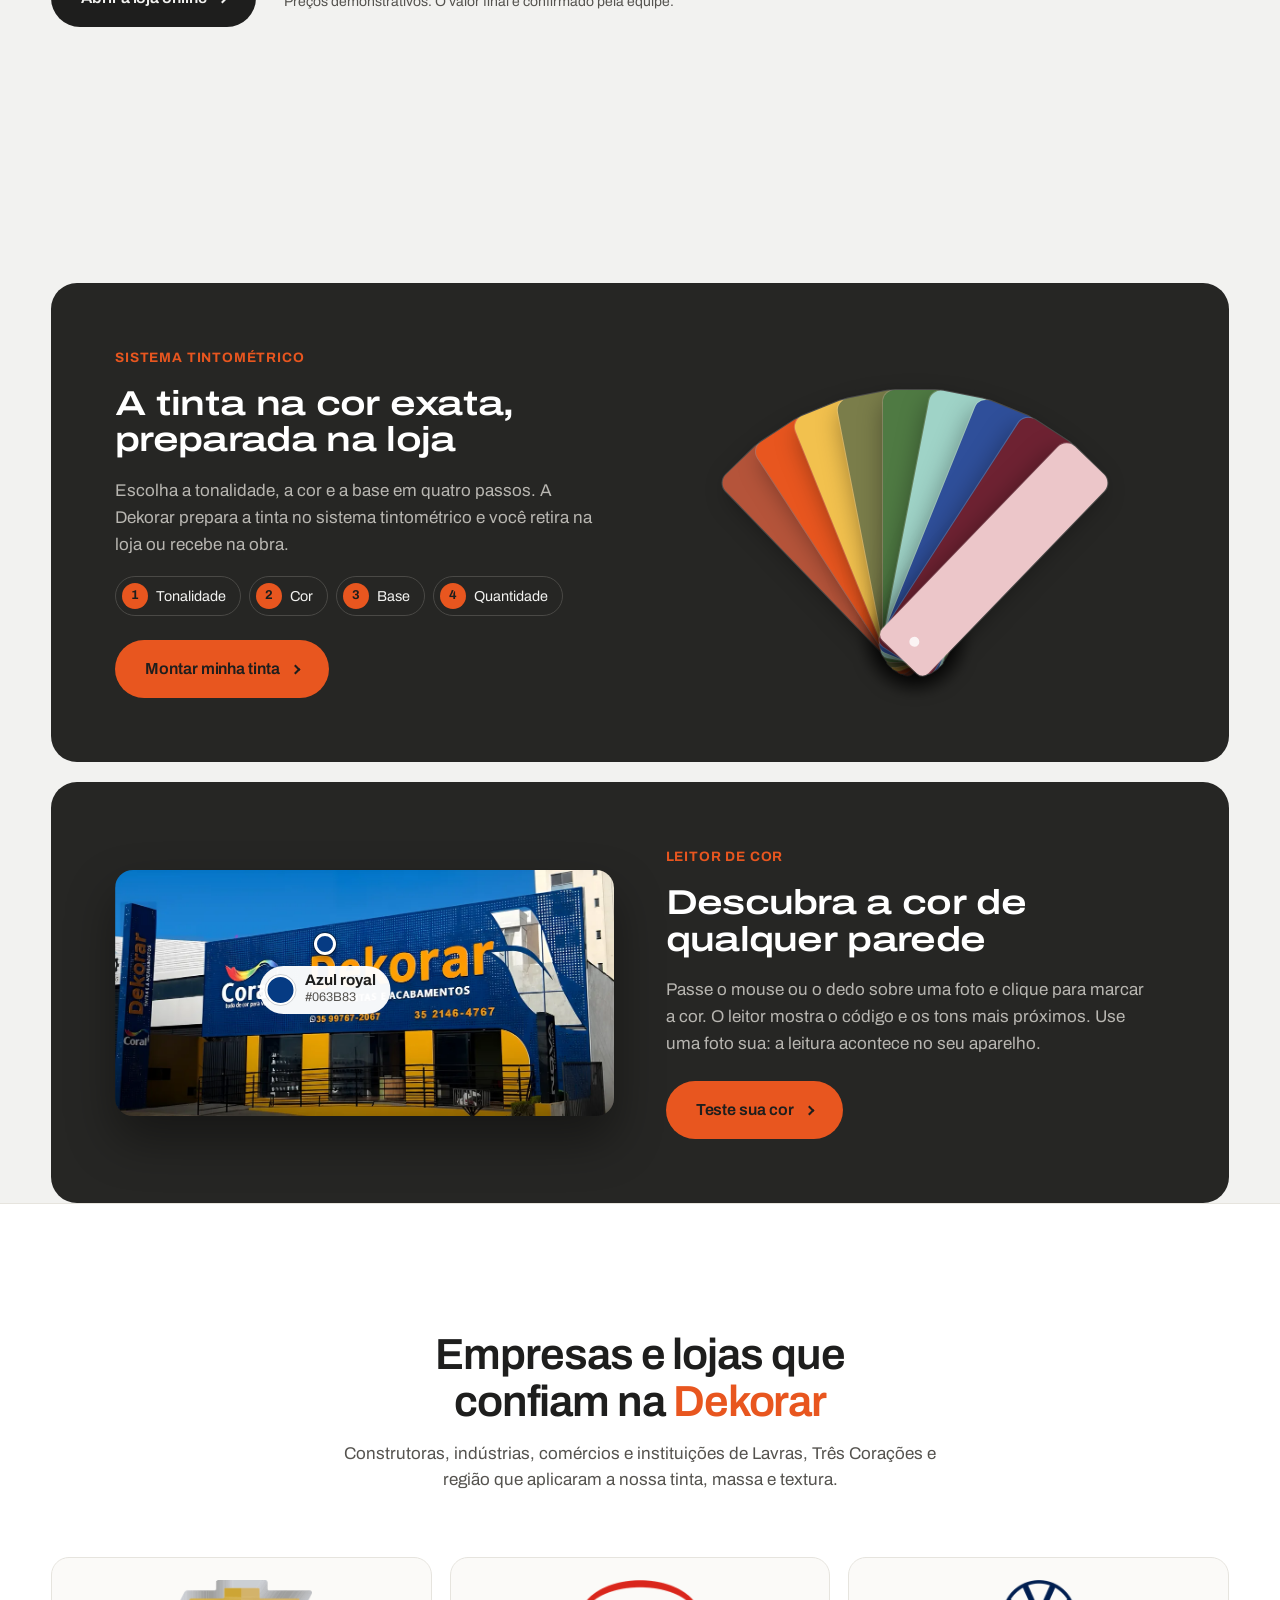
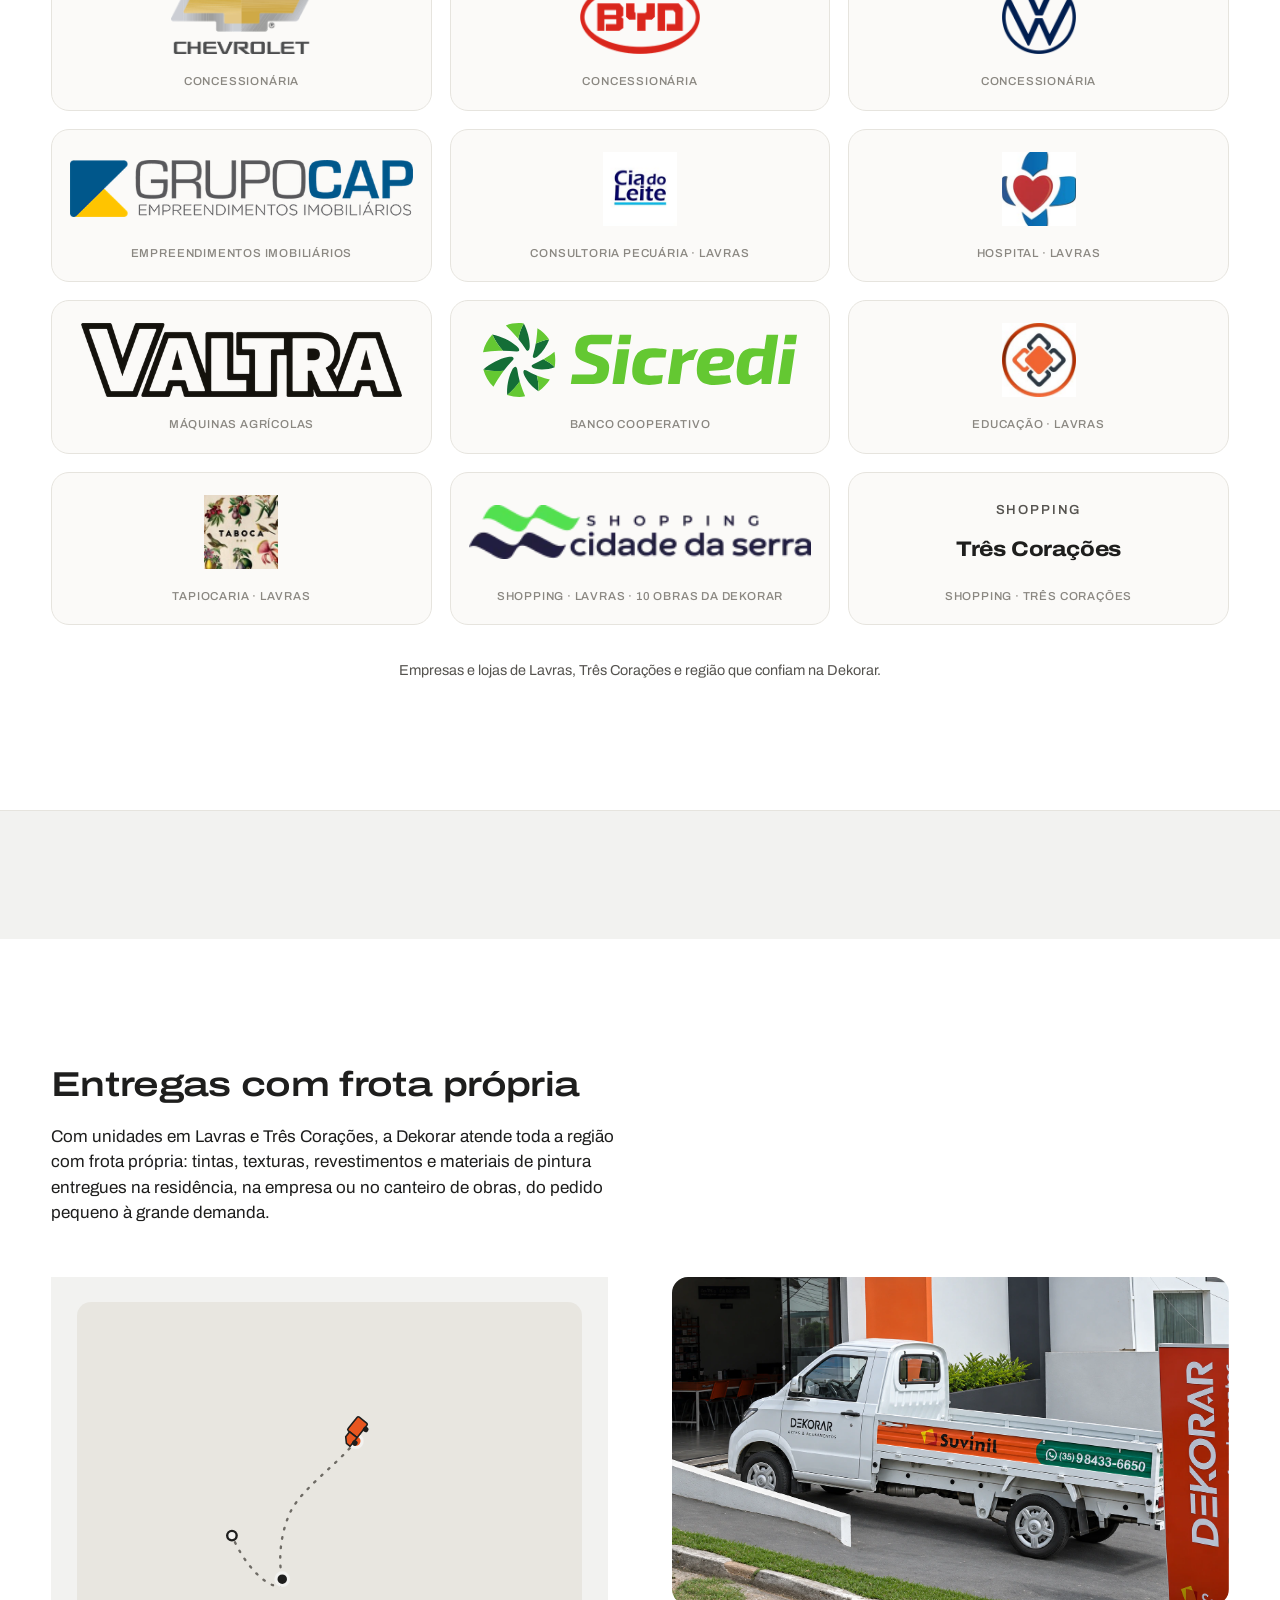
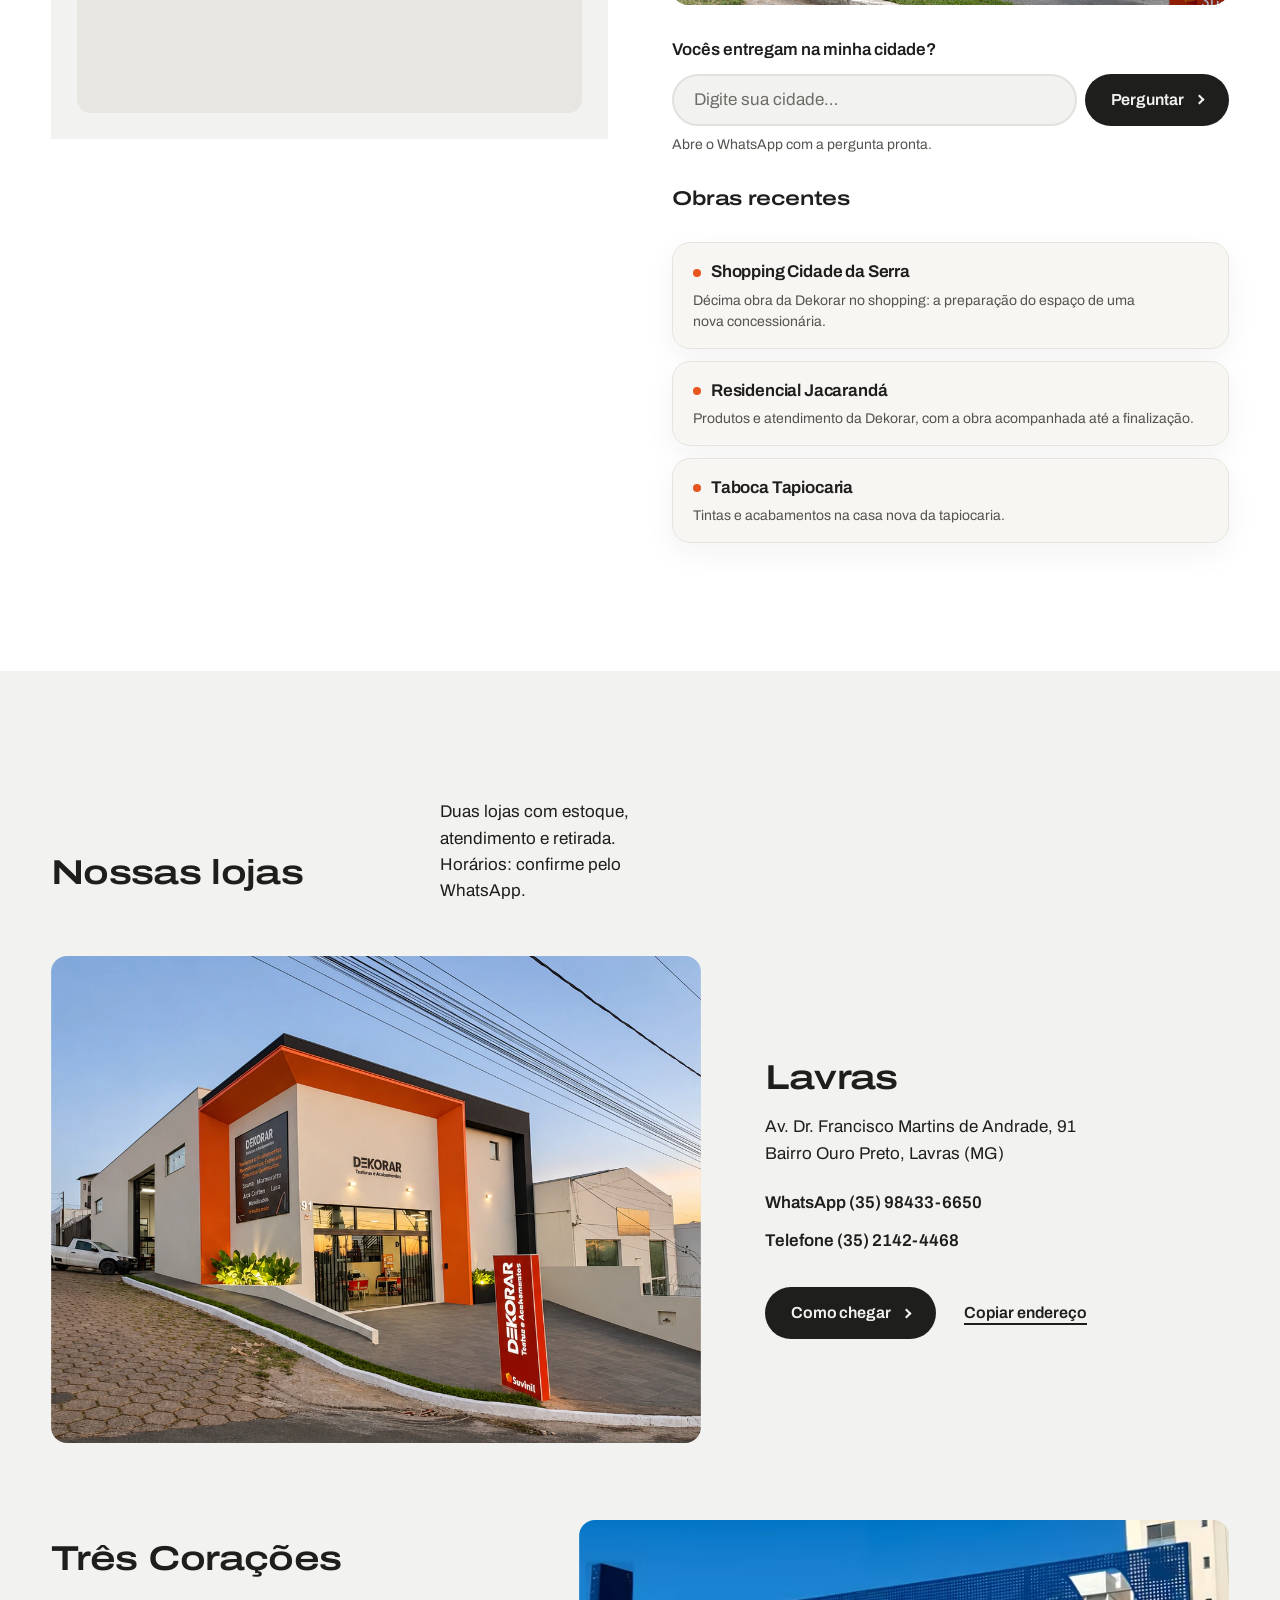
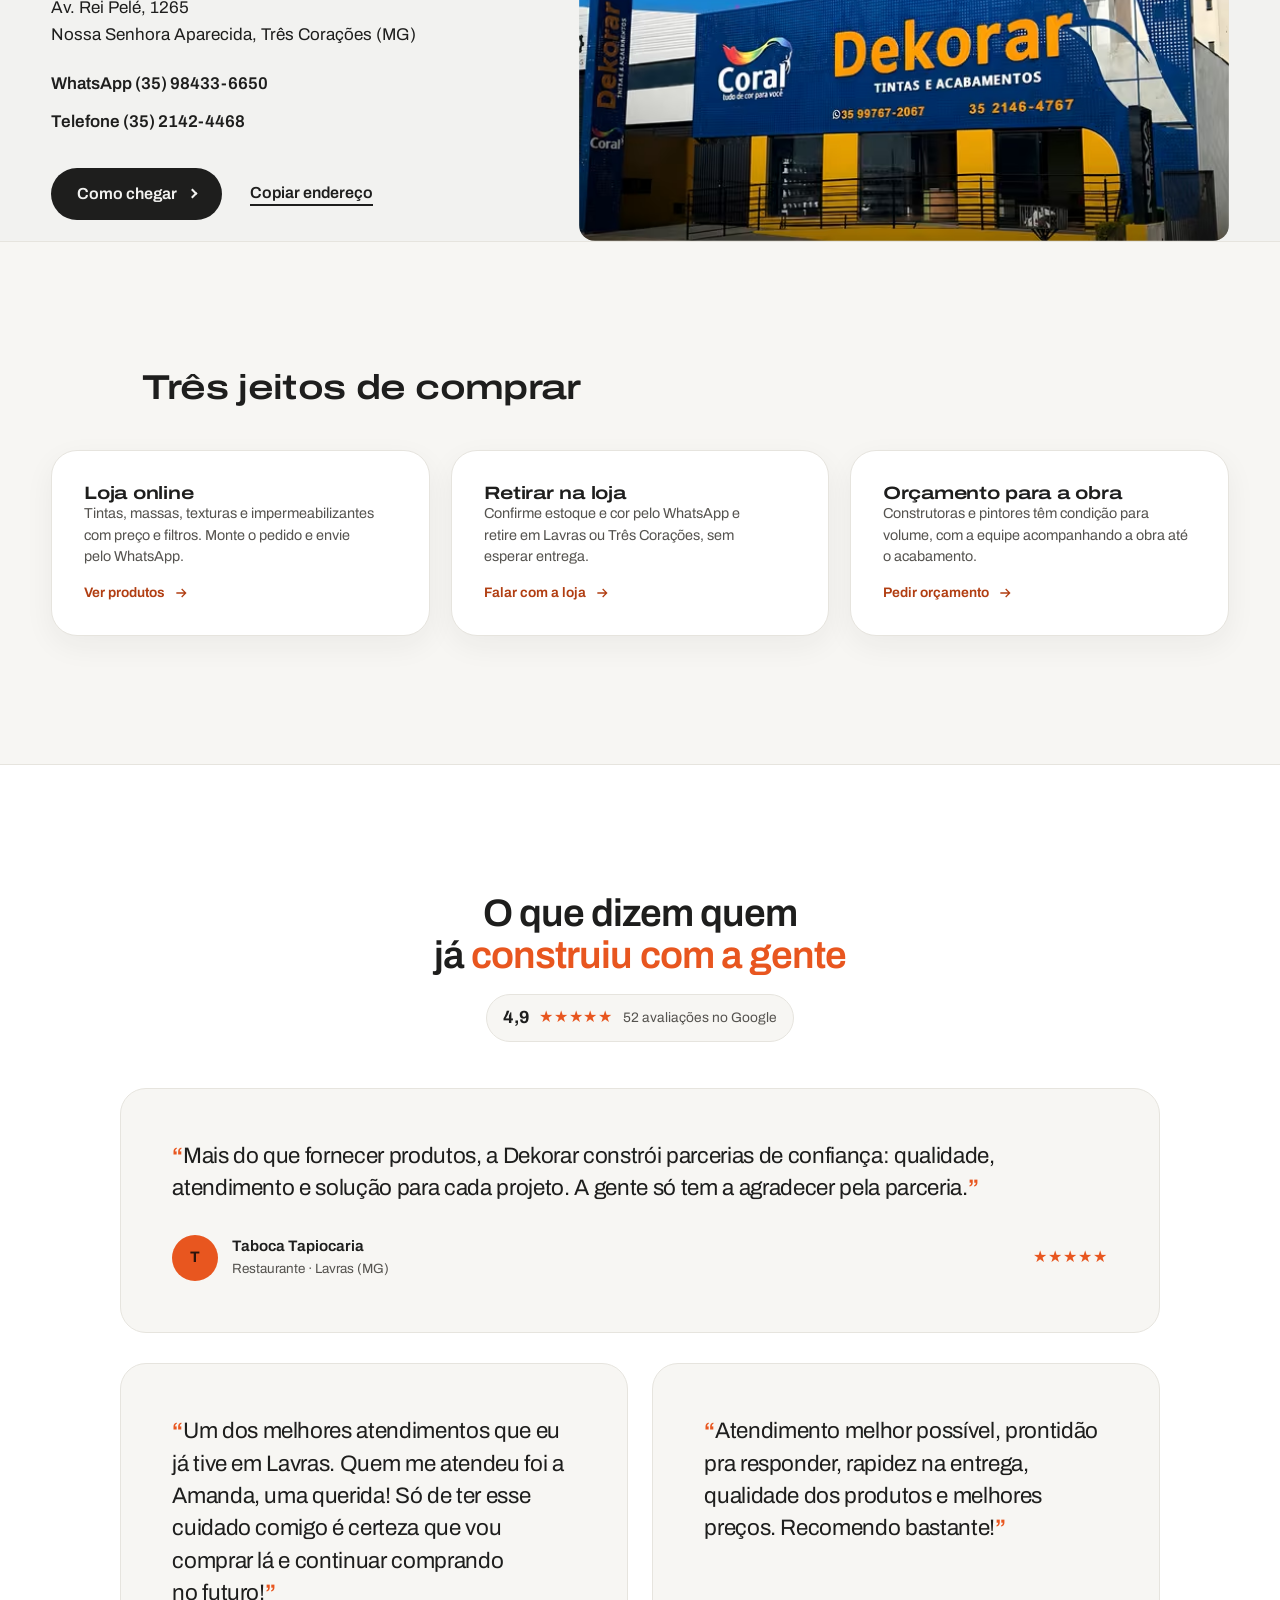
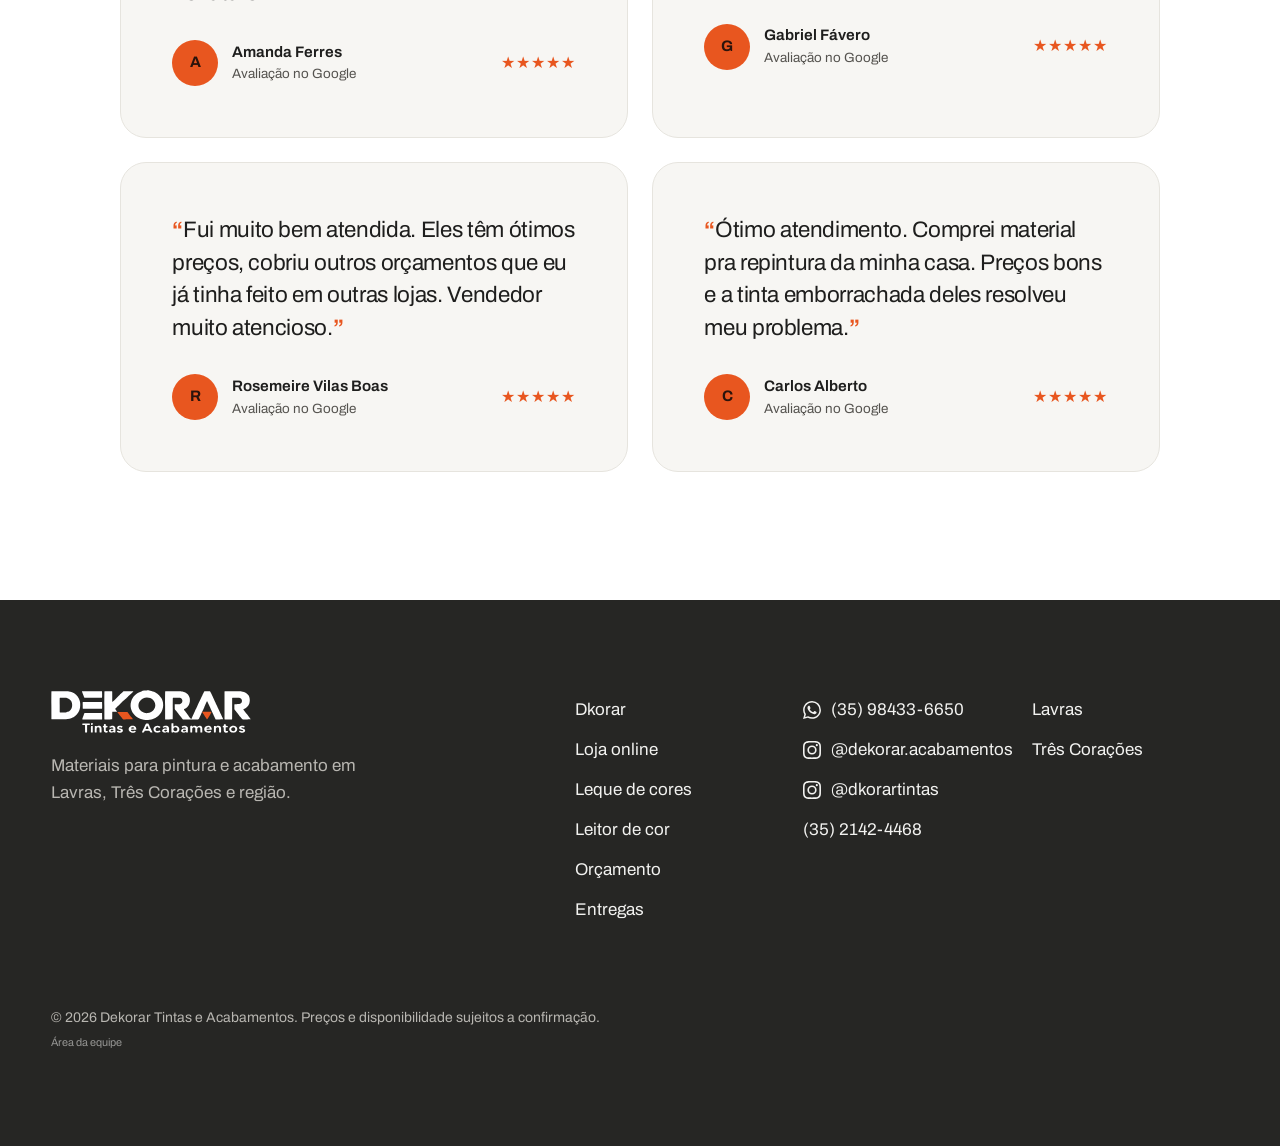
==== commit 4fc18fb7: "feat: full Coral palette and Coral/Suvinil switch in the tintometric The tintometric page gets a Cor" ====
--- a/index.html
+++ b/index.html
@@ -285,7 +285,7 @@
               <div><dt>Cor certa na primeira demão</dt><dd>Leitor de cor e sistema tintométrico para acertar o tom.</dd></div>
               <div><dt>Interno, externo e fachada</dt><dd>Tintas laváveis, texturas, massas, seladores e impermeabilizantes.</dd></div>
               <div><dt>Orientação na obra</dt><dd>A equipe vai até a casa para indicar o produto de cada etapa.</dd></div>
-              <div><dt>Leque completo</dt><dd>Mais de 1.900 cores Coral e Suvinil para escolher pelo site.</dd></div>
+              <div><dt>Leque completo</dt><dd>Mais de 3.800 cores Coral e Suvinil para escolher pelo site.</dd></div>
             </dl>
             <div class="servico-marcas">
               <p>Tintas, texturas e complementos de</p>
